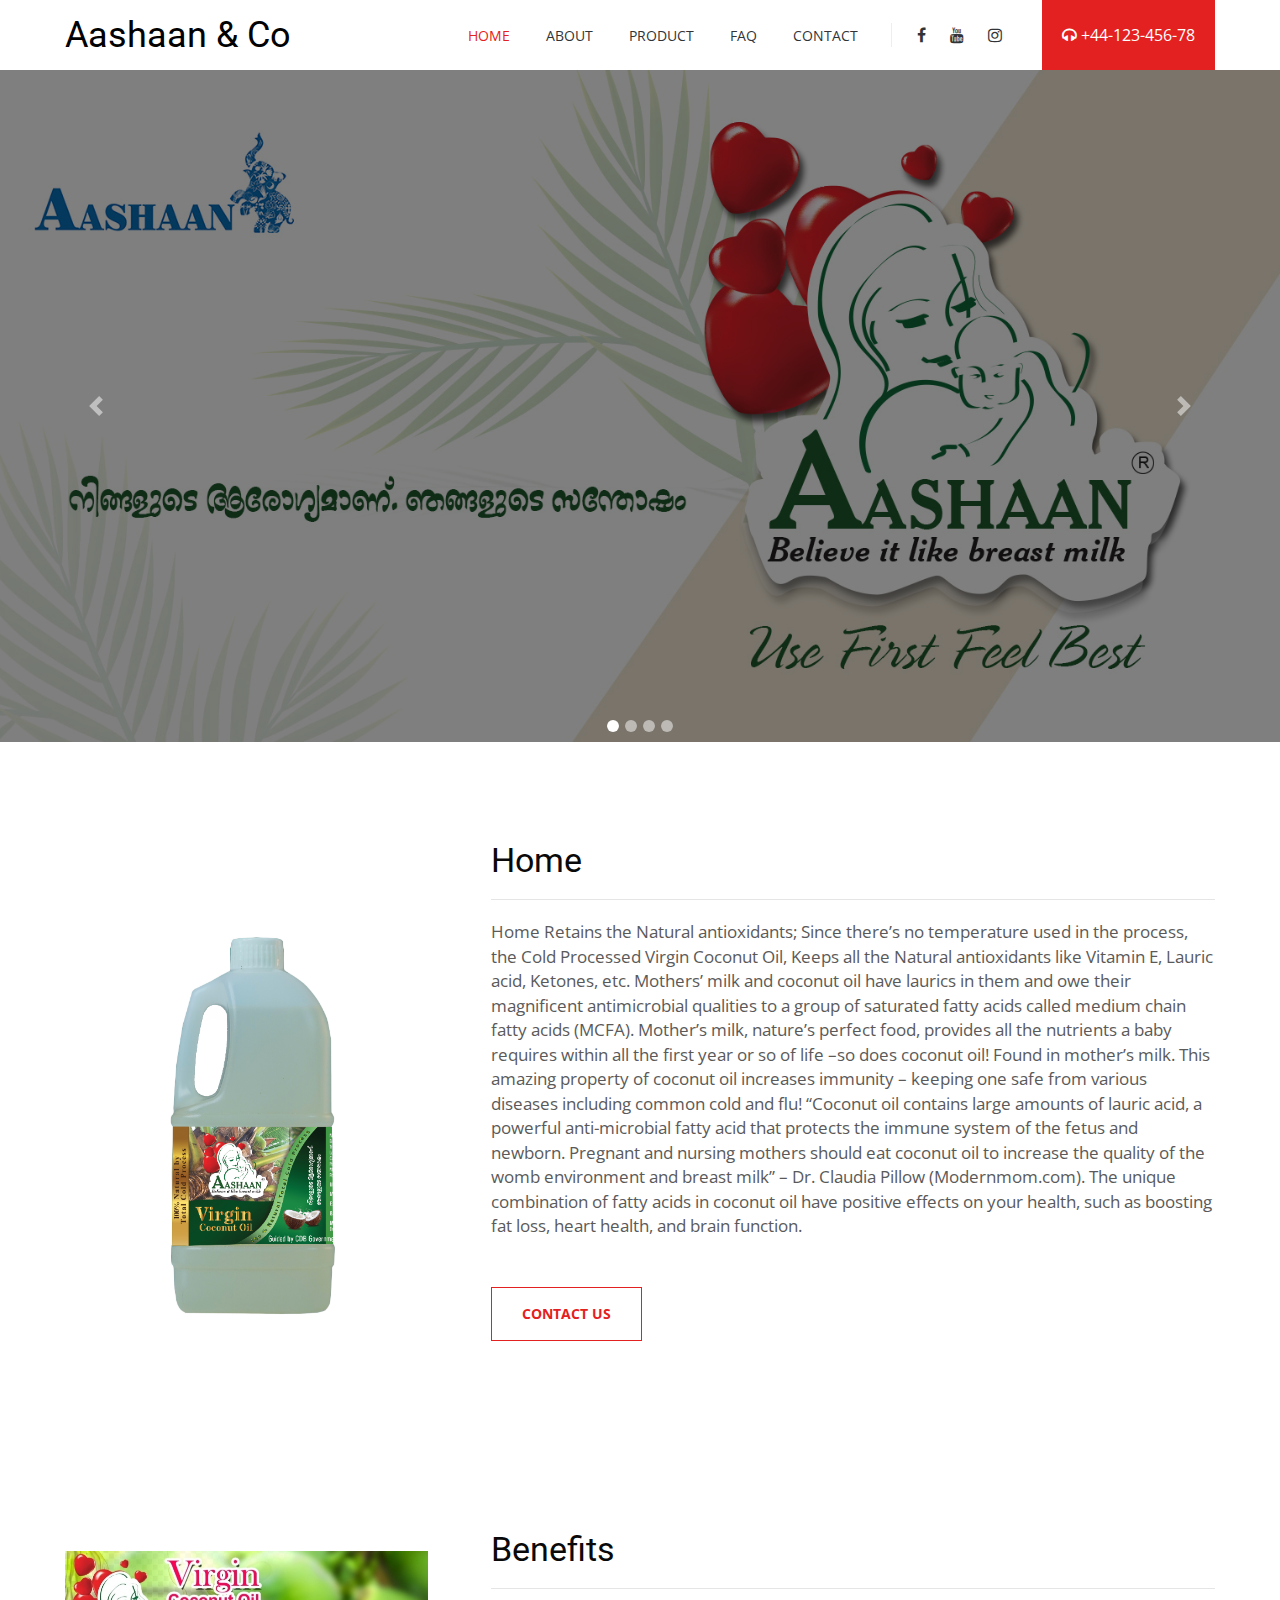
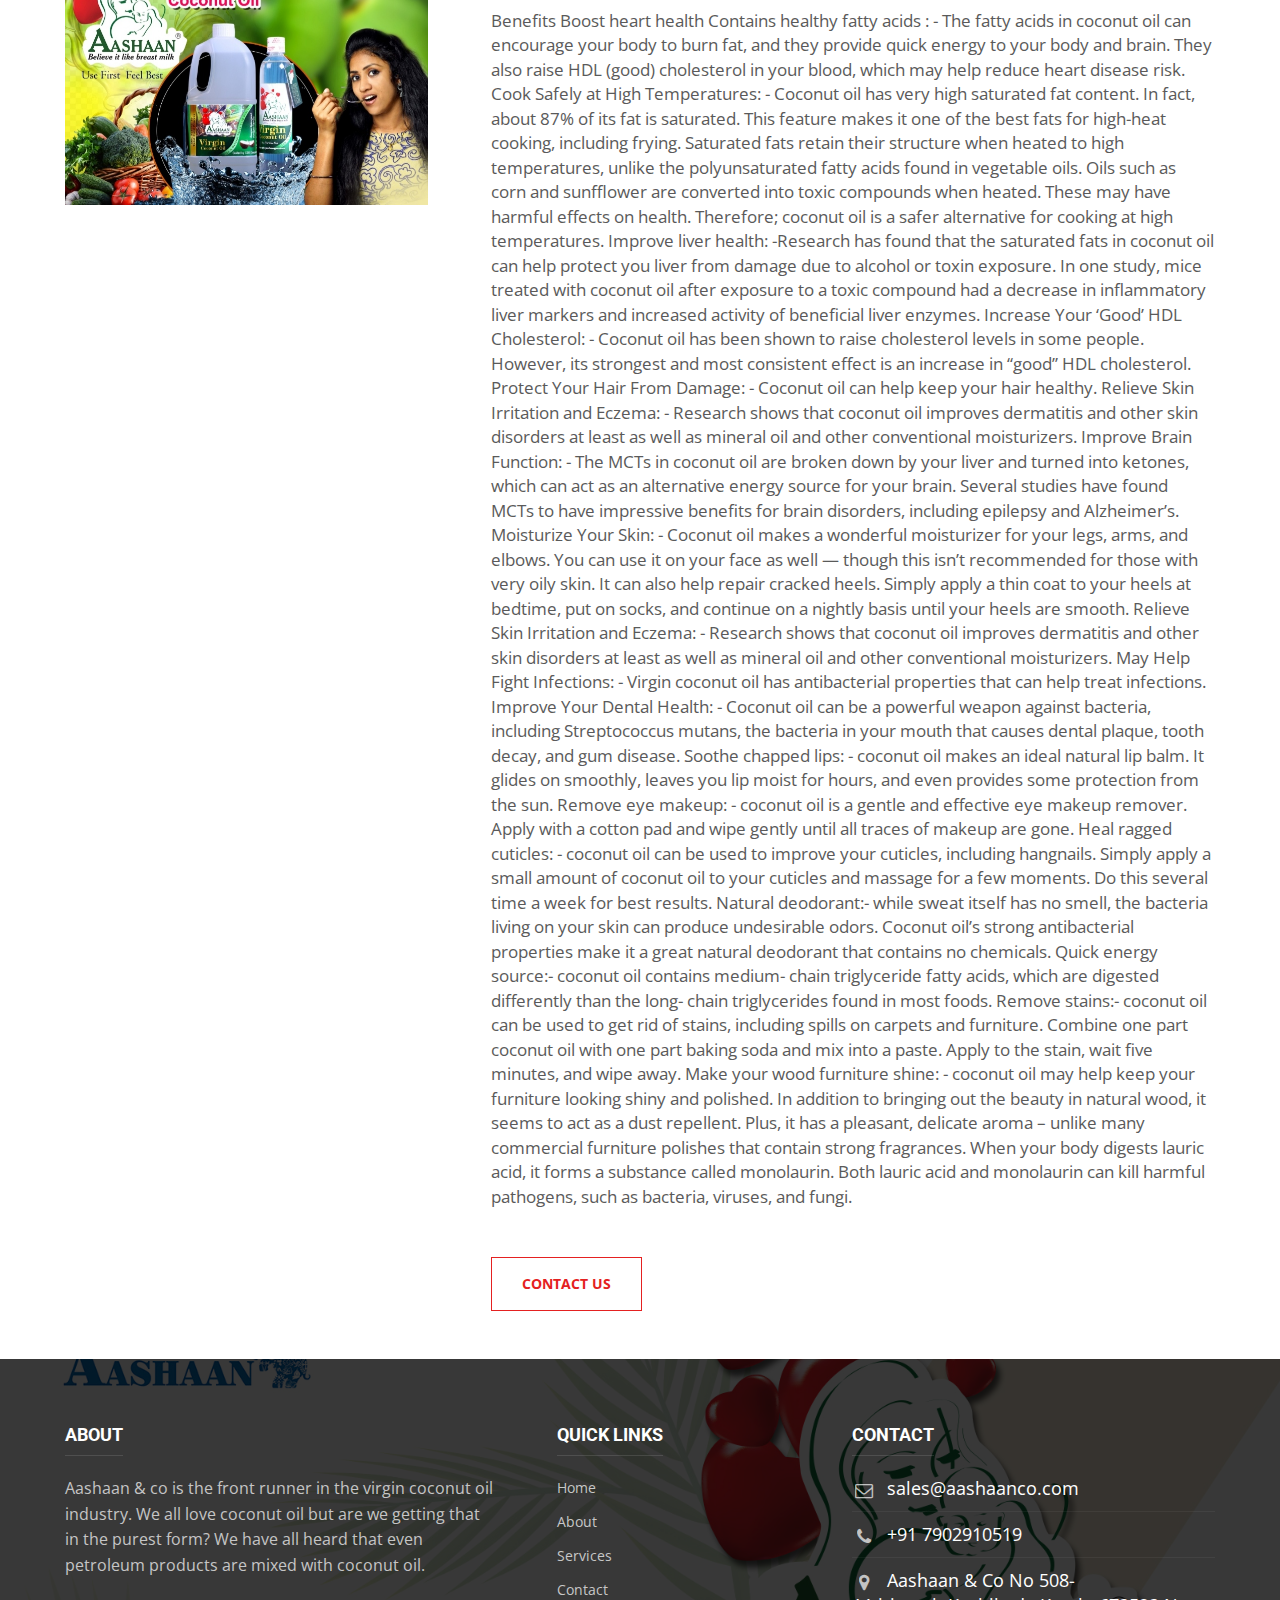
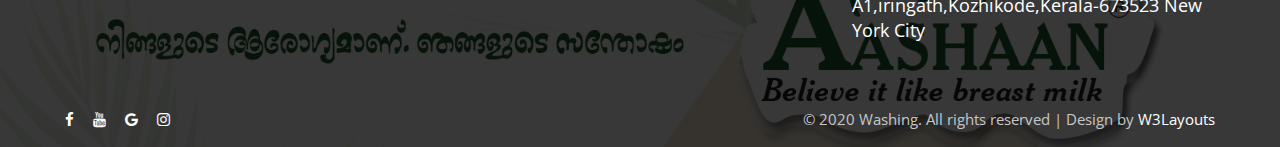
==== index.html @ 1a6403dc "all" ====
<!--
Author: W3layouts
Author URL: http://w3layouts.com
-->
<!doctype html>
<html lang="en">

<head>
  <!-- Required meta tags -->
  <meta charset="utf-8">
  <meta name="viewport" content="width=device-width, initial-scale=1, shrink-to-fit=no">

  <title>Aashaan & Co</title>

  <!-- web fonts -->
  <link href="//fonts.googleapis.com/css?family=Roboto:400,700,900&display=swap" rel="stylesheet">
  <link href="//fonts.googleapis.com/css2?family=Open+Sans:wght@300;400;600;700;800&display=swap" rel="stylesheet">
  <!-- web fonts -->

  <!-- Template CSS -->
  <link rel="stylesheet" href="assets/css/style-starter.css">
</head>

<body>
  <!-- header -->
  <header class="w3l-header">
    <div class="hero-header-11">
      <div class="hero-header-11-content">
        <div class="container">
          <nav class="navbar navbar-expand-lg navbar-light py-0 px-0">
            <a class="navbar-brand" href="index.html">
              <!--<img src="assets/images/logo-icon.png" alt="" />-->Aashaan & Co<span class="logo-view"></span>
            </a>
            <!-- if logo is image enable this   
				<a class="navbar-brand" href="#index.html">
						<img src="image-path" alt="Your logo" title="Your logo" style="height:35px;" />
				</a> -->
            <button class="navbar-toggler collapsed" type="button" data-toggle="collapse"
              data-target="#navbarSupportedContent" aria-controls="navbarSupportedContent" aria-expanded="false"
              aria-label="Toggle navigation">
              <span class="navbar-toggler-icon fa icon-expand fa-bars"></span>
              <span class="navbar-toggler-icon fa icon-close fa-times"></span>
            </button>

            <div class="collapse navbar-collapse" id="navbarSupportedContent">
              <ul class="navbar-nav ml-auto">
                <li class="nav-item active">
                  <a class="nav-link" href="index.html">Home <span class="sr-only">(current)</span></a>
                </li>
                <li class="nav-item @@about-active">
                  <a class="nav-link" href="about.html">About</a>
                </li>
                
                <li class="nav-item @@contact-active">
                  <a class="nav-link" href="product.html">Product</a>
                </li>
                <li class="nav-item @@contact-active">
                  <a class="nav-link" href="Faq.html">Faq</a>
                </li>
                <li class="nav-item @@contact-active">
                  <a class="nav-link" href="contact.html">Contact</a>
                </li>
              </ul>
              <ul class="social-icons">
                <li><a href="https://www.facebook.com/aashaan.snehamrit.3"><span class="fa fa-facebook" aria-hidden="true"></span></a></li>
                <li><a href="https://youtube.com/channel/UCEaNJYxls0wzPfl2IFYUE4A"><span class="fa fa-youtube" aria-hidden="true"></span></a></li>
                <li><a href="https://instagram.com/_aashaan_aashaan_?igshid=99fu22qttdd0c"><span class="fa fa-instagram" aria-hidden="true"></span></a></li>
              </ul>
              <div class="phone">
                <a href="tel:+44-123-456-78"><span class="fa fa-headphones" aria-hidden="true"></span>
                  +44-123-456-78</a>
              </div>
            </div>
          </nav>
        </div>
      </div>
    </div>
  </header>
  <!-- //header -->
  <section class="w3l-banner-slider">
    <div id="carouselExampleCaptions" class="carousel slide carousel-fade" data-ride="carousel">
      <ol class="carousel-indicators">
        <li data-target="#carouselExampleCaptions" data-slide-to="0" class="active"></li>
        <li data-target="#carouselExampleCaptions" data-slide-to="1"></li>
        <li data-target="#carouselExampleCaptions" data-slide-to="2"></li>
        <li data-target="#carouselExampleCaptions" data-slide-to="3"></li>
      </ol>
      <div class="carousel-inner">
        <div class="carousel-item active" style="background-image: url('assets/images/image/1.jpg')">
          <!-- <img src="assets/images/banner.jpg" class="d-block w-100" alt="..."> -->
          <!--<div class="carousel-caption container">
         <!--<h6 class="tag-cover-9"> Washing</h6>
          <h3 class="title-cover-9">We are the Best laundry services</h3>
          <p class="para-cover-9">Once aute irure dolor in reprehenderit in voluptate velit
            esse cillum dolore eu fugiat nulla pariatur consectetur adipiscing elit eu fugiat nulla laudantium sunt in
            culpa qui.</p>
          <a href="about.html" class="btn btn-primary theme-button mt-5">Read More</a>--
        </div>-->
        </div>
        <div class="carousel-item" style="background-image: url('assets/images/image/2.jpg')">
          <!-- <img src="assets/images/banner-3.jpg" class="d-block w-100" alt="..."> -->
          <!--<div class="carousel-caption container">
         <!--<h6 class="tag-cover-9"> Washing</h6>
          <h3 class="title-cover-9">We are the Best laundry services</h3>
          <p class="para-cover-9">Once aute irure dolor in reprehenderit in voluptate velit
            esse cillum dolore eu fugiat nulla pariatur consectetur adipiscing elit eu fugiat nulla laudantium sunt in
            culpa qui.</p>
          <a href="about.html" class="btn btn-primary theme-button mt-5">Read More</a>--
        </div>-->
        </div>
        <div class="carousel-item" style="background-image: url('assets/images/image/IMG_20210401_114617.jpg')">
          <!-- <img src="assets/images/banner-3.jpg" class="d-block w-100" alt="..."> -->
          <!--<div class="carousel-caption container">
         <!--<h6 class="tag-cover-9"> Washing</h6>
          <h3 class="title-cover-9">We are the Best laundry services</h3>
          <p class="para-cover-9">Once aute irure dolor in reprehenderit in voluptate velit
            esse cillum dolore eu fugiat nulla pariatur consectetur adipiscing elit eu fugiat nulla laudantium sunt in
            culpa qui.</p>
          <a href="about.html" class="btn btn-primary theme-button mt-5">Read More</a>--
        </div>-->
        </div>
        <div class="carousel-item" style="background-image: url('assets/images/image/3.jpg')">
          <!-- <img src="assets/images/banner-2.jpg" class="d-block w-100" alt="..."> -->
          <!--<div class="carousel-caption container">
         <!--<h6 class="tag-cover-9"> Washing</h6>
          <h3 class="title-cover-9">We are the Best laundry services</h3>
          <p class="para-cover-9">Once aute irure dolor in reprehenderit in voluptate velit
            esse cillum dolore eu fugiat nulla pariatur consectetur adipiscing elit eu fugiat nulla laudantium sunt in
            culpa qui.</p>
          <a href="about.html" class="btn btn-primary theme-button mt-5">Read More</a>--
        </div>-->
        </div>
        <div class="carousel-item"
          style="background-image: url('assets/images/image/4.jpg'); background-position: top;">
          <!-- <img src="assets/images/banner-1.jpg" class="d-block w-100" alt="..."> -->
          <!--<div class="carousel-caption container">
         <!--<h6 class="tag-cover-9"> Washing</h6>
          <h3 class="title-cover-9">We are the Best laundry services</h3>
          <p class="para-cover-9">Once aute irure dolor in reprehenderit in voluptate velit
            esse cillum dolore eu fugiat nulla pariatur consectetur adipiscing elit eu fugiat nulla laudantium sunt in
            culpa qui.</p>
          <a href="about.html" class="btn btn-primary theme-button mt-5">Read More</a>--
        </div>-->
        </div>
      </div>
      <a class="carousel-control-prev" href="#carouselExampleCaptions" role="button" data-slide="prev">
        <span class="carousel-control-prev-icon" aria-hidden="true"></span>
        <span class="sr-only">Previous</span>
      </a>
      <a class="carousel-control-next" href="#carouselExampleCaptions" role="button" data-slide="next">
        <span class="carousel-control-next-icon" aria-hidden="true"></span>
        <span class="sr-only">Next</span>
      </a>
    </div>
  </section>
  <!-- index1 -->
  <div class="w3l-index1 py-5" id="about">
    <div class="content-main pt-lg-5 pt-md-3 pb-0">
      <div class="container">
        <div class="row">
          <div class="col-lg-4 content-photo">
            <a href="#"><img src="assets/images/image/5.jpg" class="img-fluid" alt="content-photo"></a>
          </div>
          <div class="col-lg-8 content-left mt-lg-0 mt-5 pl-lg-5">
            <h3>Home</h3>
            <hr>
            <p class="mb-0">Home
              Retains the Natural antioxidants; Since there’s no temperature used in the process, the Cold Processed
              Virgin Coconut Oil, Keeps all the Natural antioxidants like Vitamin E, Lauric acid, Ketones, etc. Mothers’
              milk and coconut oil have laurics in them and owe their magnificent antimicrobial qualities to a group of
              saturated fatty acids called medium chain fatty acids (MCFA). Mother’s milk, nature’s perfect food,
              provides all the nutrients a baby requires within all the first year or so of life –so does coconut oil!
              Found in mother’s milk. This amazing property of coconut oil increases immunity – keeping one safe from
              various diseases including common cold and flu! “Coconut oil contains large amounts of lauric acid, a
              powerful anti-microbial fatty acid that protects the immune system of the fetus and newborn. Pregnant and
              nursing mothers should eat coconut oil to increase the quality of the womb environment and breast milk” –
              Dr. Claudia Pillow (Modernmom.com). The unique combination of fatty acids in coconut oil have positive
              effects on your health, such as boosting fat loss, heart health, and brain function.</p>
            <a href="tel:7902910519" class="theme-button btn-outline-primary btn mt-lg-5 mt-4">Contact us</a>
          </div>
        </div>
      </div>
    </div>
  </div>
  <!--SECOND-->
  <div class="w3l-index1 py-5" id="about">
    <div class="content-main pt-lg-5 pt-md-3 pb-0">
      <div class="container">
        <div class="row">
          <div class="col-lg-4 content-photo"><br>
            <a href="#"><img src="assets/images/image/IMG_20210401_114608.jpg" class="img-fluid"
                alt="content-photo"></a>
          </div>
          <div class="col-lg-8 content-left mt-lg-0 mt-5 pl-lg-5">
            <h3>Benefits
            </h3>
            <hr>
            <p class="mb-0">Benefits Boost heart health Contains healthy fatty acids : - The fatty acids in coconut oil
              can encourage your body to burn fat, and they provide quick energy to your body and brain. They also raise
              HDL (good) cholesterol in your blood, which may help reduce heart disease risk. Cook Safely at High
              Temperatures: - Coconut oil has very high saturated fat content. In fact, about 87% of its fat is
              saturated. This feature makes it one of the best fats for high-heat cooking, including frying. Saturated
              fats retain their structure when heated to high temperatures, unlike the polyunsaturated fatty acids found
              in vegetable oils. Oils such as corn and sunfflower are converted into toxic compounds when heated. These
              may have harmful effects on health. Therefore; coconut oil is a safer alternative for cooking at high
              temperatures. Improve liver health: -Research has found that the saturated fats in coconut oil can help
              protect you liver from damage due to alcohol or toxin exposure. In one study, mice treated with coconut
              oil after exposure to a toxic compound had a decrease in inflammatory liver markers and increased activity
              of beneficial liver enzymes. Increase Your ‘Good’ HDL Cholesterol: - Coconut oil has been shown to raise
              cholesterol levels in some people. However, its strongest and most consistent effect is an increase in
              “good” HDL cholesterol. Protect Your Hair From Damage: - Coconut oil can help keep your hair healthy.
              Relieve Skin Irritation and Eczema: - Research shows that coconut oil improves dermatitis and other skin
              disorders at least as well as mineral oil and other conventional moisturizers. Improve Brain Function: -
              The MCTs in coconut oil are broken down by your liver and turned into ketones, which can act as an
              alternative energy source for your brain. Several studies have found MCTs to have impressive benefits for
              brain disorders, including epilepsy and Alzheimer’s. Moisturize Your Skin: - Coconut oil makes a wonderful
              moisturizer for your legs, arms, and elbows. You can use it on your face as well — though this isn’t
              recommended for those with very oily skin. It can also help repair cracked heels. Simply apply a thin coat
              to your heels at bedtime, put on socks, and continue on a nightly basis until your heels are smooth.
              Relieve Skin Irritation and Eczema: - Research shows that coconut oil improves dermatitis and other skin
              disorders at least as well as mineral oil and other conventional moisturizers. May Help Fight Infections:
              - Virgin coconut oil has antibacterial properties that can help treat infections. Improve Your Dental
              Health: - Coconut oil can be a powerful weapon against bacteria, including Streptococcus mutans, the
              bacteria in your mouth that causes dental plaque, tooth decay, and gum disease. Soothe chapped lips: -
              coconut oil makes an ideal natural lip balm. It glides on smoothly, leaves you lip moist for hours, and
              even provides some protection from the sun. Remove eye makeup: - coconut oil is a gentle and effective eye
              makeup remover. Apply with a cotton pad and wipe gently until all traces of makeup are gone. Heal ragged
              cuticles: - coconut oil can be used to improve your cuticles, including hangnails. Simply apply a small
              amount of coconut oil to your cuticles and massage for a few moments. Do this several time a week for best
              results. Natural deodorant:- while sweat itself has no smell, the bacteria living on your skin can produce
              undesirable odors. Coconut oil’s strong antibacterial properties make it a great natural deodorant that
              contains no chemicals. Quick energy source:- coconut oil contains medium- chain triglyceride fatty acids,
              which are digested differently than the long- chain triglycerides found in most foods. Remove stains:-
              coconut oil can be used to get rid of stains, including spills on carpets and furniture. Combine one part
              coconut oil with one part baking soda and mix into a paste. Apply to the stain, wait five minutes, and
              wipe away. Make your wood furniture shine: - coconut oil may help keep your furniture looking shiny and
              polished. In addition to bringing out the beauty in natural wood, it seems to act as a dust repellent.
              Plus, it has a pleasant, delicate aroma – unlike many commercial furniture polishes that contain strong
              fragrances. When your body digests lauric acid, it forms a substance called monolaurin. Both lauric acid
              and monolaurin can kill harmful pathogens, such as bacteria, viruses, and fungi.</p>
            <a href="tel:7902910519" class="theme-button btn-outline-primary btn mt-lg-5 mt-4">Contact us</a>
          </div>
        </div>
      </div>
    </div>
  </div>
  <!-- //index1 --
  <section class="w3l-index2">
    <div class="features-main pb-5 pt-0">
      <div class="container pb-lg-3">
        <div class="row features">
          <div class="col-lg-3 col-sm-6 feature-grid">
            <a href="#url">
              <div class="feature-body">
                <div class="feature-img">
                  <span class="fa fa-shirtsinbulk" aria-hidden="true"></span>
                </div>
                <div class="feature-info mt-4">
                  <h3 class="feature-titel mb-3">Wash & Fold Laundry Service</h3>
                  <p class="feature-text">Lorem ipsum dolor sit amet consectetur adipisicing elit. Debitis nam, minima
                    iste molestiae.
                  </p>
                </div>
              </div>
            </a>
          </div>
          <div class="col-lg-3 col-sm-6 feature-grid">
            <a href="#url">
              <div class="feature-body active">
                <div class="feature-img">
                  <span class="fa fa fa-envira" aria-hidden="true"></span>
                </div>
                <div class="feature-info mt-4">
                  <h3 class="feature-titel mb-3">Commercial Laundry Service</h3>
                  <p class="feature-text">Lorem ipsum dolor sit amet consectetur adipisicing elit. Debitis nam, minima
                    iste molestiae.
                  </p>

                </div>
              </div>
            </a>
          </div>
          <div class="col-lg-3 col-sm-6 feature-grid">
            <a href="#url">
              <div class="feature-body">
                <div class="feature-img">
                  <span class="fa fa-codepen" aria-hidden="true"></span>
                </div>
                <div class="feature-info mt-4">
                  <h3 class="feature-titel mb-3">Eco-Friendly Dry Cleaning</h3>
                  <p class="feature-text">Lorem ipsum dolor sit amet consectetur adipisicing elit. Debitis nam, minima
                    iste molestiae.
                  </p>
                  <div class="hover">
                  </div>
                </div>
              </div>
            </a>
          </div>
          <div class="col-lg-3 col-sm-6 feature-grid">
            <a href="#url">
              <div class="feature-body">
                <div class="feature-img">
                  <span class="fa fa-modx" aria-hidden="true"></span>
                </div>
                <div class="feature-info mt-4">
                  <h3 class="feature-titel mb-3">Self Service and Laundromat</h3>
                  <p class="feature-text">Lorem ipsum dolor sit amet consectetur adipisicing elit. Debitis nam, minima
                    iste molestiae.
                  </p>
                </div>
              </div>
            </a>
          </div>
        </div>
      </div>
    </div>
  </section>
  <section class="w3l-index3" id="process">
    <div class="grid top-bottom py-5">
      <div class="container py-lg-3">
        <div class="header-section white text-center">
          <h3>How it works</h3>
        </div>
        <div class="middle-section row mt-5 pt-3 text-center">
          <div class="three-grids-columns col-lg-3 col-6 ">
            <div class="icon"> <span class="">1</span></div>
            <h4>Bag up all your dirty clothes</h4>

          </div>
          <div class="three-grids-columns col-lg-3 col-6">
            <div class="icon"> <span class="">2</span></div>
            <h4>We pick up your clothes</h4>

          </div>
          <div class="three-grids-columns col-lg-3 col-6 mt-lg-0 mt-5">
            <div class="icon"> <span class="">3</span></div>
            <h4>We clean your clothes</h4>

          </div>
          <div class="three-grids-columns col-lg-3 col-6 mt-lg-0 mt-5">
            <div class="icon"> <span class="">4</span></div>
            <h4>We deliver clean, folded clothes</h4>

          </div>
        </div>
      </div>
    </div>
  </section>
  <section class="w3l-index4">
    <div class="content-4-main py-5">
      <div class="container py-lg-3">
        <div class="header-section mb-lg-5 mb-4">
          <h3>Why Choose Us</h3>
        </div>
        <div class="content-info-in row">
          <div class="video col-lg-6 pr-lg-3">
            <iframe src="https://www.youtube.com/embed/OjOpAsWf9wA" allowfullscreen></iframe>
          </div>
          <div class="content-right col-lg-6 pl-lg-4">
            <div class="row content4-right-grids mb-lg-5 mb-4">
              <div class="col-md-2 content4-right-icon">
                <div class="content4-icon text-md-right">
                  <span class="fa fa-heart-o"></span>
                </div>
              </div>
              <div class="col-md-10 content4-right-info">
                <h6><a href="#url">100% Happiness Guaranteed</a></h6>
                <p>Lorem ipsum dolor sit amet,Ea consequuntur illum facere aperiam sequi optio
                  consectetur
                  adipisicing elit.</p>
              </div>

            </div>
            <div class="row content4-right-grids mb-lg-5 mb-4">
              <div class="col-md-2 content4-right-icon">
                <div class="content4-icon text-md-right">
                  <span class="fa fa-clock-o"></span>
                </div>
              </div>
              <div class="col-md-10 content4-right-info">
                <h6><a href="#url">Fast & High Quality</a></h6>
                <p>Lorem ipsum dolor sit amet,Ea consequuntur illum facere aperiam sequi optio
                  consectetur
                  adipisicing elit.</p>
              </div>

            </div>
            <div class="row content4-right-grids">
              <div class="col-md-2 content4-right-icon">
                <div class="content4-icon text-md-right">
                  <span class="fa fa-bath"></span>
                </div>
              </div>
              <div class="col-md-10 content4-right-info">
                <h6><a href="#url">Cleaner & Greener</a></h6>
                <p>Lorem ipsum dolor sit amet,Ea consequuntur illum facere aperiam sequi optio
                  consectetur
                  adipisicing elit.</p>
              </div>

            </div>
          </div>

        </div>

      </div>
    </div>
  </section>
  <!-- services with slider --
  <section class="w3l-index5 py-5">
    <div class="container py-lg-4">
      <div class="header-section text-center">
        <h3>We Clean Everything</h3>
      </div>
      <div class="inner-sec-w3layouts mt-md-5 mt-4">
        <div class="owl-three owl-carousel owl-theme">
          <div class="item">
            <div class="content-left-sec">
              <a class="blog-link d-block zoom-image" href="#url"><img src="assets/images/service1.jpg"
                  class="img-fluid scale-image" alt=""></a>
              <div class="blog-info">
                <a href="#url">
                  <h4 class="mb-0">Cleaning service title</h4>
                </a>
                <p>Lorem ipsum, dolor sit amet consectetur adipisicing elit. Earum, cum. Donec luctus rhoncus dignissim.
                  Integer blandit mattis arcu, id viverra
                  orci viverra.</p>
              </div>
            </div>
          </div>
          <div class="item">
            <div class="content-left-sec">
              <a class="blog-link d-block zoom-image" href="#url"><img src="assets/images/service2.jpg"
                  class="img-fluid scale-image" alt=""></a>
              <div class="blog-info">
                <a href="#url">
                  <h4 class="mb-0">Cleaning service title</h4>
                </a>
                <p>Lorem ipsum, dolor sit amet consectetur adipisicing elit. Earum, cum. Donec luctus rhoncus dignissim.
                  Integer blandit mattis arcu, id viverra
                  orci viverra.</p>
              </div>
            </div>
          </div>
          <div class="item">
            <div class="content-left-sec">
              <a class="blog-link d-block zoom-image" href="#url"><img src="assets/images/service3.jpg"
                  class="img-fluid scale-image" alt=""></a>
              <div class="blog-info">
                <a href="#url">
                  <h4 class="mb-0">Cleaning service title</h4>
                </a>
                <p>Lorem ipsum, dolor sit amet consectetur adipisicing elit. Earum, cum. Donec luctus rhoncus dignissim.
                  Integer blandit mattis arcu, id viverra
                  orci viverra.</p>
              </div>
            </div>
          </div>
          <div class="item">
            <div class="content-left-sec">
              <a class="blog-link d-block zoom-image" href="#url"><img src="assets/images/service4.jpg"
                  class="img-fluid scale-image" alt=""></a>
              <div class="blog-info">
                <a href="#url">
                  <h4 class="mb-0">Cleaning service title</h4>
                </a>
                <p>Lorem ipsum, dolor sit amet consectetur adipisicing elit. Earum, cum. Donec luctus rhoncus dignissim.
                  Integer blandit mattis arcu, id viverra
                  orci viverra.</p>
              </div>
            </div>
          </div>
          <div class="item">
            <div class="content-left-sec">
              <a class="blog-link d-block zoom-image" href="#url"><img src="assets/images/service5.jpg"
                  class="img-fluid scale-image" alt=""></a>
              <div class="blog-info">
                <a href="#url">
                  <h4 class="mb-0">Cleaning service title</h4>
                </a>
                <p>Lorem ipsum, dolor sit amet consectetur adipisicing elit. Earum, cum. Donec luctus rhoncus dignissim.
                  Integer blandit mattis arcu, id viverra
                  orci viverra.</p>
              </div>
            </div>
          </div>
          <div class="item">
            <div class="content-left-sec">
              <a class="blog-link d-block zoom-image" href="#url"><img src="assets/images/service6.jpg"
                  class="img-fluid scale-image" alt=""></a>
              <div class="blog-info">
                <a href="#url">
                  <h4 class="mb-0">Cleaning service title</h4>
                </a>
                <p>Lorem ipsum, dolor sit amet consectetur adipisicing elit. Earum, cum. Donec luctus rhoncus dignissim.
                  Integer blandit mattis arcu, id viverra
                  orci viverra.</p>
              </div>
            </div>
          </div>
          <div class="item">
            <div class="content-left-sec">
              <a class="blog-link d-block zoom-image" href="#url"><img src="assets/images/service7.jpg"
                  class="img-fluid scale-image" alt=""></a>
              <div class="blog-info">
                <a href="#url">
                  <h4 class="mb-0">Cleaning service title</h4>
                </a>
                <p>Lorem ipsum, dolor sit amet consectetur adipisicing elit. Earum, cum. Donec luctus rhoncus dignissim.
                  Integer blandit mattis arcu, id viverra
                  orci viverra.</p>
              </div>
            </div>
          </div>

        </div>
      </div>
    </div>
  </section>
  <!-- //services with slider --
  <!-- pricing version 2 --
  <section class="w3l-pricing" id="pricing">
    <div class="pricing py-5">
      <div class="container py-lg-3">
        <div class="header-section mb-4 text-center">
          <h3>
            Laundry Service Package</h3>
        </div>
        <div class="row">
          <!-- Table #1  --
          <div class="col-lg-4 col-sm-6 mt-4">
            <div class="card card__hover">
              <div class="card-header">
                <h3 class="display-4"><span class="currency">$</span>19<span class="period">/month</span></h3>
              </div>
              <div class="card-block">
                <h4 class="card-title">
                  Basic Plan
                </h4>
                <ul class="list-group">
                  <li class="list-group-item">4 t-shirts</li>
                  <li class="list-group-item">1 pairs of jeans</li>
                  <li class="list-group-item">3 button-down shirts</li>
                  <li class="list-group-item">1 pair of shorts</li>
                  <li class="list-group-item">7 pairs of underwear</li>
                  <li class="list-group-item">6 pairs of socks</li>
                  <li class="list-group-item">1 towel</li>
                  <li class="list-group-item">1 set of sheets</li>
                  <li class="list-group-item">1 set of sheets (every other week)</li>
                </ul>
                <a href="#url" class="btn theme-button btn-outline-primary mt-4">Choose Plan</a>
              </div>
            </div>
          </div>

          <!-- Table #2  --
          <div class="col-lg-4 col-sm-6 mt-4">
            <div class="card card__hover active">
              <div class="card-header">
                <h3 class="display-4"><span class="currency">$</span>29<span class="period">/month</span></h3>
              </div>
              <div class="card-block">
                <h4 class="card-title">
                  Regular Plan
                </h4>
                <ul class="list-group">
                  <li class="list-group-item">4 t-shirts</li>
                  <li class="list-group-item">1 pairs of jeans</li>
                  <li class="list-group-item">3 button-down shirts</li>
                  <li class="list-group-item">1 pair of shorts</li>
                  <li class="list-group-item">7 pairs of underwear</li>
                  <li class="list-group-item">6 pairs of socks</li>
                  <li class="list-group-item">1 towel</li>
                  <li class="list-group-item">1 set of sheets</li>
                  <li class="list-group-item">1 set of sheets</li>
                </ul>
                <a href="#url" class="btn theme-button btn-primary mt-4">Choose Plan</a>
              </div>
            </div>
          </div>

          <!-- Table #3  --
          <div class="col-lg-4 offset-md-0 offset-sm-3 col-sm-6 mt-4">
            <div class="card card__hover">
              <div class="card-header">
                <h3 class="display-4"><span class="currency">$</span>39<span class="period">/month</span></h3>
              </div>
              <div class="card-block">
                <h4 class="card-title">
                  Premium Plan
                </h4>
                <ul class="list-group">
                  <li class="list-group-item">4 t-shirts</li>
                  <li class="list-group-item">1 pairs of jeans</li>
                  <li class="list-group-item">3 button-down shirts</li>
                  <li class="list-group-item">1 pair of shorts</li>
                  <li class="list-group-item">7 pairs of underwear</li>
                  <li class="list-group-item">6 pairs of socks</li>
                  <li class="list-group-item">1 towel</li>
                  <li class="list-group-item">1 set of sheets</li>
                  <li class="list-group-item">1 set of sheets (every other week)</li>
                </ul>
                <a href="#url" class="btn theme-button btn-outline-primary mt-4">Choose Plan</a>
              </div>
            </div>
          </div>
        </div>
      </div>
    </div>
  </section>
  <!-- //pricing version 2 --
  <section class="w3l-testimonials" id="testimonials">
    <div class="testimonials py-5">
      <div class="container py-lg-3">
        <div class="header-section white text-center">
          <h3>Customer Words</h3>
        </div>
        <div class="row mt-4">
          <div class="col-md-10 mx-auto">
            <div class="owl-two owl-carousel owl-theme">
              <div class="item">
                <div class="slider-info mt-lg-4 mt-3">
                  <div class="img-circle">
                    <img src="assets/images/team3.jpg" class="img-fluid testimonial-img" alt="client image">
                  </div>
                  <div class="message">
                    <span class="fa fa-quote-left" aria-hidden="true"></span>
                    <p>Lorem ipsum dolor sit amet consectetur adipisicing elit. Assumenda corporis deleniti praesentium
                      doloremque. Repellendus soluta quos nemo quisquam consectetur temporibus quam obcaecati sapiente
                      quaerat et.</p>
                    <div class="name mt-4">
                      <h4>Isabella Mia</h4>
                      <p>Company name</p>
                    </div>
                  </div>
                </div>
              </div>
              <div class="item">
                <div class="slider-info mt-lg-4 mt-3">
                  <div class="img-circle">
                    <img src="assets/images/team4.jpg" class="img-fluid testimonial-img" alt="client image">
                  </div>
                  <div class="message">
                    <span class="fa fa-quote-left" aria-hidden="true"></span>
                    <p>Lorem ipsum dolor sit amet consectetur adipisicing elit. Assumenda corporis deleniti praesentium
                      doloremque. Repellendus soluta quos nemo quisquam consectetur temporibus quam obcaecati sapiente
                      quaerat et.</p>
                    <div class="name mt-4">
                      <h4>Benjamin Lucas</h4>
                      <p>Company name</p>
                    </div>
                  </div>
                </div>
              </div>
              <div class="item">
                <div class="slider-info mt-lg-4 mt-3">
                  <div class="img-circle">
                    <img src="assets/images/team5.jpg" class="img-fluid testimonial-img" alt="client image">
                  </div>
                  <div class="message">
                    <span class="fa fa-quote-left" aria-hidden="true"></span>
                    <p>Lorem ipsum dolor sit amet consectetur adipisicing elit. Assumenda corporis deleniti praesentium
                      doloremque. Repellendus soluta quos nemo quisquam consectetur temporibus quam obcaecati sapiente
                      quaerat et.</p>
                    <div class="name mt-4">
                      <h4>Oliver Bradley</h4>
                      <p>Company name</p>
                    </div>
                  </div>
                </div>
              </div>
              <div class="item">
                <div class="slider-info mt-lg-4 mt-3">
                  <div class="img-circle">
                    <img src="assets/images/team6.jpg" class="img-fluid testimonial-img" alt="client image">
                  </div>
                  <div class="message">
                    <span class="fa fa-quote-left" aria-hidden="true"></span>
                    <p>Lorem ipsum dolor sit amet consectetur adipisicing elit. Assumenda corporis deleniti praesentium
                      doloremque. Repellendus soluta quos nemo quisquam consectetur temporibus quam obcaecati sapiente
                      quaerat et.</p>
                    <div class="name mt-4">
                      <h4>William James</h4>
                      <p>Company name</p>
                    </div>
                  </div>
                </div>
              </div>
            </div>
          </div>
        </div>
      </div>
    </div>
  </section>
  <section class="w3l-subscribe" id="newsletter">
    <div class="main-w3 py-5">
      <div class="container py-lg-3">
        <div class="row text-center">
          <div class="header-section col-lg-12">
            <h3>Newsletter Signup</h3>
            <p>If you want to receive our all weekly updates about new offers and discount, signup below.</p>
          </div>
          <div class="main-midd-2 col-lg-6 col-md-8 mx-auto mt-md-5 mt-4">
            <form action="#" method="post" class="rightside-form">
              <input type="email" class="form-control" name="email" placeholder="Enter your email" required>
              <button class="btn btn-primary theme-button" type="submit">Subscribe</button>
            </form>
          </div>
        </div>
      </div>
    </div>
  </section>-->
  <footer class="w3l-footer">
    <div class="footer pt-5">
      <div class="container pt-lg-3">
        <div class="text-txt">
          <div class="right-side">
            <div class="row">
              <div class="col-lg-5 sub-one-left pr-md-5">
                <h6>About </h6>
                <p>Aashaan & co is the front runner in the virgin coconut oil industry. We all love coconut oil but are
                  we getting that in the purest form? We have all heard that even petroleum products are mixed with
                  coconut oil.</p>

              </div>
              <div class="col-lg-3 col-md-6 mt-lg-0 mt-5 sub-two-right">
                <h6>Quick links</h6>
                <ul>
                  <li><a href="index.html">Home</a></li>
                  <li><a href="about.html">About</a></li>
                  <li><a href="services.html">Services</a></li>
                  <li><a href="contact.html">Contact</a></li>
                </ul>

              </div>
              <div class="col-lg-4 col-md-6 mt-lg-0 mt-5 sub-one-left">
                <h6>Contact </h6>
                <div class="column2">
                  <div class="href1"><span class="fa fa-envelope-o" aria-hidden="true"></span><a
                      href="mailto:sales@aashaanco.com">sales@aashaanco.com</a>
                  </div>
                  <div class="href2"><span class="fa fa-phone" aria-hidden="true"></span><a
                      href="tel:+91 7902910519">+91 7902910519</a>
                  </div>
                  <div>
                    <p class="contact-para"><span class="fa fa-map-marker" aria-hidden="true"></span>Aashaan & Co No 508-A1,iringath,Kozhikode,Kerala-673523
                      New York City</p>
                  </div>
                </div>
              </div>
            </div>
          </div>
        </div>
      </div>

      <div class="below-section mt-5 py-3">
        <div class="container">
          <div class="copyright-footer">
            <div class="columns">
              <ul class="social text-lg-left text-center">
                <li><a href="https://www.facebook.com/aashaan.snehamrit.3"><span class="fa fa-facebook" aria-hidden="true"></span></a></li>
                
                <li><a href="https://youtube.com/channel/UCEaNJYxls0wzPfl2IFYUE4A"><span class="fa fa-youtube" aria-hidden="true"></span></a></li>
                <li><a href="www.aashaanco.com"><span class="fa fa-google" aria-hidden="true"></span></a></li>
                <li><a href="https://instagram.com/_aashaan_aashaan_?igshid=99fu22qttdd0c"><span class="fa fa-instagram" aria-hidden="true"></span></a></li>
              </ul>
            </div>
            <div class="columns text-lg-right text-center">
              <p>&copy; 2020 Washing. All rights reserved | Design by <a href="https://w3layouts.com/">W3Layouts</a></p>
            </div>
          </div>
        </div>
      </div>
    </div>
    <!-- move top -->
    <button onclick="topFunction()" id="movetop" title="Go to top">
      <span class="fa fa-arrow-up" aria-hidden="true"></span>
    </button>
    <script>
      // When the user scrolls down 20px from the top of the document, show the button
      window.onscroll = function () {
        scrollFunction()
      };

      function scrollFunction() {
        if (document.body.scrollTop > 20 || document.documentElement.scrollTop > 20) {
          document.getElementById("movetop").style.display = "block";
        } else {
          document.getElementById("movetop").style.display = "none";
        }
      }

      // When the user clicks on the button, scroll to the top of the document
      function topFunction() {
        document.body.scrollTop = 0;
        document.documentElement.scrollTop = 0;
      }
    </script>
    <!-- /move top -->
  </footer>

  <!-- jQuery JS -->
  <script src="assets/js/jquery-3.4.1.slim.min.js"></script>
  <!-- Template JavaScript -->
  <script src="assets/js/owl.carousel.js"></script>

  <!-- script for testimonials -->
  <script>
    $(document).ready(function () {
      $('.owl-two').owlCarousel({
        loop: true,
        margin: 0,
        nav: false,
        responsiveClass: true,
        autoplay: false,
        autoplayTimeout: 5000,
        autoplaySpeed: 1000,
        autoplayHoverPause: false,
        responsive: {
          0: {
            items: 1,
            nav: false
          },
          480: {
            items: 1,
            nav: false
          },
          667: {
            items: 1,
            nav: false
          },
          1000: {
            items: 1,
            nav: false
          }
        }
      })
    })
  </script>
  <!-- //testimonials owlcarousel -->

  <!-- for services carousel slider -->
  <script>
    $(document).ready(function () {
      $('.owl-three').owlCarousel({
        loop: true,
        stagePadding: 20,
        margin: 20,
        autoplay: true,
        autoplayTimeout: 5000,
        autoplaySpeed: 1000,
        autoplayHoverPause: false,
        nav: false,
        responsive: {
          0: {
            items: 1
          },
          600: {
            items: 2
          },
          1000: {
            items: 4
          }
        }
      })
    })
  </script>
  <!-- //for services carousel slider -->

  <!-- stats number counter-->
  <script src="assets/js/jquery.waypoints.min.js"></script>
  <script src="assets/js/jquery.countup.js"></script>
  <script>
    $('.counter').countUp();
  </script>
  <!-- //stats number counter -->

  <!-- disable body scroll which navbar is in active -->
  <script>
    $(function () {
      $('.navbar-toggler').click(function () {
        $('body').toggleClass('noscroll');
      })
    });
  </script>
  <!-- disable body scroll which navbar is in active -->

  <!-- Bootstrap JS -->
  <script src="assets/js/bootstrap.min.js"></script>

</body>

</html>
---- assets/css/style-starter.css ----
/* 
Author: W3layouts
Author URL: http://w3layouts.com
 */
 @charset "UTF-8";
/*!
 *  Font Awesome 4.7.0 by @davegandy - http://fontawesome.io - @fontawesome
 *  License - http://fontawesome.io/license (Font: SIL OFL 1.1, CSS: MIT License)
 */
/* FONT PATH
 * -------------------------- */
@font-face {
  font-family: 'FontAwesome';
  src: url("../fonts/fontawesome-webfont.eot?v=4.7.0");
  src: url("../fonts/fontawesome-webfont.eot?#iefix&v=4.7.0") format("embedded-opentype"), url("../fonts/fontawesome-webfont.woff2?v=4.7.0") format("woff2"), url("../fonts/fontawesome-webfont.woff?v=4.7.0") format("woff"), url("../fonts/fontawesome-webfont.ttf?v=4.7.0") format("truetype"), url("../fonts/fontawesome-webfont.svg?v=4.7.0#fontawesomeregular") format("svg");
  font-weight: normal;
  font-style: normal; }

.fa {
  display: inline-block;
  font: normal normal normal 14px/1 FontAwesome;
  font-size: inherit;
  text-rendering: auto;
  -webkit-font-smoothing: antialiased;
  -moz-osx-font-smoothing: grayscale; }

/* makes the font 33% larger relative to the icon container */
.fa-lg {
  font-size: 1.33333em;
  line-height: 0.75em;
  vertical-align: -15%; }

.fa-2x {
  font-size: 2em; }

.fa-3x {
  font-size: 3em; }

.fa-4x {
  font-size: 4em; }

.fa-5x {
  font-size: 5em; }

.fa-fw {
  width: 1.28571em;
  text-align: center; }

.fa-ul {
  padding-left: 0;
  margin-left: 2.14286em;
  list-style-type: none; }
  .fa-ul > li {
    position: relative; }

.fa-li {
  position: absolute;
  left: -2.14286em;
  width: 2.14286em;
  top: 0.14286em;
  text-align: center; }
  .fa-li.fa-lg {
    left: -1.85714em; }

.fa-border {
  padding: .2em .25em .15em;
  border: solid 0.08em #eee;
  border-radius: .1em; }

.fa-pull-left {
  float: left; }

.fa-pull-right {
  float: right; }

.fa.fa-pull-left {
  margin-right: .3em; }

.fa.fa-pull-right {
  margin-left: .3em; }

/* Deprecated as of 4.4.0 */
.pull-right {
  float: right; }

.pull-left {
  float: left; }

.fa.pull-left {
  margin-right: .3em; }

.fa.pull-right {
  margin-left: .3em; }

.fa-spin {
  -webkit-animation: fa-spin 2s infinite linear;
  animation: fa-spin 2s infinite linear; }

.fa-pulse {
  -webkit-animation: fa-spin 1s infinite steps(8);
  animation: fa-spin 1s infinite steps(8); }

@-webkit-keyframes fa-spin {
  0% {
    transform: rotate(0deg); }
  100% {
    transform: rotate(359deg); } }

@keyframes fa-spin {
  0% {
    transform: rotate(0deg); }
  100% {
    transform: rotate(359deg); } }

.fa-rotate-90 {
  -ms-filter: "progid:DXImageTransform.Microsoft.BasicImage(rotation=1)";
  transform: rotate(90deg); }

.fa-rotate-180 {
  -ms-filter: "progid:DXImageTransform.Microsoft.BasicImage(rotation=2)";
  transform: rotate(180deg); }

.fa-rotate-270 {
  -ms-filter: "progid:DXImageTransform.Microsoft.BasicImage(rotation=3)";
  transform: rotate(270deg); }

.fa-flip-horizontal {
  -ms-filter: "progid:DXImageTransform.Microsoft.BasicImage(rotation=0, mirror=1)";
  transform: scale(-1, 1); }

.fa-flip-vertical {
  -ms-filter: "progid:DXImageTransform.Microsoft.BasicImage(rotation=2, mirror=1)";
  transform: scale(1, -1); }

:root .fa-rotate-90,
:root .fa-rotate-180,
:root .fa-rotate-270,
:root .fa-flip-horizontal,
:root .fa-flip-vertical {
  -webkit-filter: none;
          filter: none; }

.fa-stack {
  position: relative;
  display: inline-block;
  width: 2em;
  height: 2em;
  line-height: 2em;
  vertical-align: middle; }

.fa-stack-1x, .fa-stack-2x {
  position: absolute;
  left: 0;
  width: 100%;
  text-align: center; }

.fa-stack-1x {
  line-height: inherit; }

.fa-stack-2x {
  font-size: 2em; }

.fa-inverse {
  color: #fff; }

/* Font Awesome uses the Unicode Private Use Area (PUA) to ensure screen
   readers do not read off random characters that represent icons */
.fa-glass:before {
  content: ""; }

.fa-music:before {
  content: ""; }

.fa-search:before {
  content: ""; }

.fa-envelope-o:before {
  content: ""; }

.fa-heart:before {
  content: ""; }

.fa-star:before {
  content: ""; }

.fa-star-o:before {
  content: ""; }

.fa-user:before {
  content: ""; }

.fa-film:before {
  content: ""; }

.fa-th-large:before {
  content: ""; }

.fa-th:before {
  content: ""; }

.fa-th-list:before {
  content: ""; }

.fa-check:before {
  content: ""; }

.fa-remove:before,
.fa-close:before,
.fa-times:before {
  content: ""; }

.fa-search-plus:before {
  content: ""; }

.fa-search-minus:before {
  content: ""; }

.fa-power-off:before {
  content: ""; }

.fa-signal:before {
  content: ""; }

.fa-gear:before,
.fa-cog:before {
  content: ""; }

.fa-trash-o:before {
  content: ""; }

.fa-home:before {
  content: ""; }

.fa-file-o:before {
  content: ""; }

.fa-clock-o:before {
  content: ""; }

.fa-road:before {
  content: ""; }

.fa-download:before {
  content: ""; }

.fa-arrow-circle-o-down:before {
  content: ""; }

.fa-arrow-circle-o-up:before {
  content: ""; }

.fa-inbox:before {
  content: ""; }

.fa-play-circle-o:before {
  content: ""; }

.fa-rotate-right:before,
.fa-repeat:before {
  content: ""; }

.fa-refresh:before {
  content: ""; }

.fa-list-alt:before {
  content: ""; }

.fa-lock:before {
  content: ""; }

.fa-flag:before {
  content: ""; }

.fa-headphones:before {
  content: ""; }

.fa-volume-off:before {
  content: ""; }

.fa-volume-down:before {
  content: ""; }

.fa-volume-up:before {
  content: ""; }

.fa-qrcode:before {
  content: ""; }

.fa-barcode:before {
  content: ""; }

.fa-tag:before {
  content: ""; }

.fa-tags:before {
  content: ""; }

.fa-book:before {
  content: ""; }

.fa-bookmark:before {
  content: ""; }

.fa-print:before {
  content: ""; }

.fa-camera:before {
  content: ""; }

.fa-font:before {
  content: ""; }

.fa-bold:before {
  content: ""; }

.fa-italic:before {
  content: ""; }

.fa-text-height:before {
  content: ""; }

.fa-text-width:before {
  content: ""; }

.fa-align-left:before {
  content: ""; }

.fa-align-center:before {
  content: ""; }

.fa-align-right:before {
  content: ""; }

.fa-align-justify:before {
  content: ""; }

.fa-list:before {
  content: ""; }

.fa-dedent:before,
.fa-outdent:before {
  content: ""; }

.fa-indent:before {
  content: ""; }

.fa-video-camera:before {
  content: ""; }

.fa-photo:before,
.fa-image:before,
.fa-picture-o:before {
  content: ""; }

.fa-pencil:before {
  content: ""; }

.fa-map-marker:before {
  content: ""; }

.fa-adjust:before {
  content: ""; }

.fa-tint:before {
  content: ""; }

.fa-edit:before,
.fa-pencil-square-o:before {
  content: ""; }

.fa-share-square-o:before {
  content: ""; }

.fa-check-square-o:before {
  content: ""; }

.fa-arrows:before {
  content: ""; }

.fa-step-backward:before {
  content: ""; }

.fa-fast-backward:before {
  content: ""; }

.fa-backward:before {
  content: ""; }

.fa-play:before {
  content: ""; }

.fa-pause:before {
  content: ""; }

.fa-stop:before {
  content: ""; }

.fa-forward:before {
  content: ""; }

.fa-fast-forward:before {
  content: ""; }

.fa-step-forward:before {
  content: ""; }

.fa-eject:before {
  content: ""; }

.fa-chevron-left:before {
  content: ""; }

.fa-chevron-right:before {
  content: ""; }

.fa-plus-circle:before {
  content: ""; }

.fa-minus-circle:before {
  content: ""; }

.fa-times-circle:before {
  content: ""; }

.fa-check-circle:before {
  content: ""; }

.fa-question-circle:before {
  content: ""; }

.fa-info-circle:before {
  content: ""; }

.fa-crosshairs:before {
  content: ""; }

.fa-times-circle-o:before {
  content: ""; }

.fa-check-circle-o:before {
  content: ""; }

.fa-ban:before {
  content: ""; }

.fa-arrow-left:before {
  content: ""; }

.fa-arrow-right:before {
  content: ""; }

.fa-arrow-up:before {
  content: ""; }

.fa-arrow-down:before {
  content: ""; }

.fa-mail-forward:before,
.fa-share:before {
  content: ""; }

.fa-expand:before {
  content: ""; }

.fa-compress:before {
  content: ""; }

.fa-plus:before {
  content: ""; }

.fa-minus:before {
  content: ""; }

.fa-asterisk:before {
  content: ""; }

.fa-exclamation-circle:before {
  content: ""; }

.fa-gift:before {
  content: ""; }

.fa-leaf:before {
  content: ""; }

.fa-fire:before {
  content: ""; }

.fa-eye:before {
  content: ""; }

.fa-eye-slash:before {
  content: ""; }

.fa-warning:before,
.fa-exclamation-triangle:before {
  content: ""; }

.fa-plane:before {
  content: ""; }

.fa-calendar:before {
  content: ""; }

.fa-random:before {
  content: ""; }

.fa-comment:before {
  content: ""; }

.fa-magnet:before {
  content: ""; }

.fa-chevron-up:before {
  content: ""; }

.fa-chevron-down:before {
  content: ""; }

.fa-retweet:before {
  content: ""; }

.fa-shopping-cart:before {
  content: ""; }

.fa-folder:before {
  content: ""; }

.fa-folder-open:before {
  content: ""; }

.fa-arrows-v:before {
  content: ""; }

.fa-arrows-h:before {
  content: ""; }

.fa-bar-chart-o:before,
.fa-bar-chart:before {
  content: ""; }

.fa-twitter-square:before {
  content: ""; }

.fa-facebook-square:before {
  content: ""; }

.fa-camera-retro:before {
  content: ""; }

.fa-key:before {
  content: ""; }

.fa-gears:before,
.fa-cogs:before {
  content: ""; }

.fa-comments:before {
  content: ""; }

.fa-thumbs-o-up:before {
  content: ""; }

.fa-thumbs-o-down:before {
  content: ""; }

.fa-star-half:before {
  content: ""; }

.fa-heart-o:before {
  content: ""; }

.fa-sign-out:before {
  content: ""; }

.fa-linkedin-square:before {
  content: ""; }

.fa-thumb-tack:before {
  content: ""; }

.fa-external-link:before {
  content: ""; }

.fa-sign-in:before {
  content: ""; }

.fa-trophy:before {
  content: ""; }

.fa-github-square:before {
  content: ""; }

.fa-upload:before {
  content: ""; }

.fa-lemon-o:before {
  content: ""; }

.fa-phone:before {
  content: ""; }

.fa-square-o:before {
  content: ""; }

.fa-bookmark-o:before {
  content: ""; }

.fa-phone-square:before {
  content: ""; }

.fa-twitter:before {
  content: ""; }

.fa-facebook-f:before,
.fa-facebook:before {
  content: ""; }

.fa-github:before {
  content: ""; }

.fa-unlock:before {
  content: ""; }

.fa-credit-card:before {
  content: ""; }

.fa-feed:before,
.fa-rss:before {
  content: ""; }

.fa-hdd-o:before {
  content: ""; }

.fa-bullhorn:before {
  content: ""; }

.fa-bell:before {
  content: ""; }

.fa-certificate:before {
  content: ""; }

.fa-hand-o-right:before {
  content: ""; }

.fa-hand-o-left:before {
  content: ""; }

.fa-hand-o-up:before {
  content: ""; }

.fa-hand-o-down:before {
  content: ""; }

.fa-arrow-circle-left:before {
  content: ""; }

.fa-arrow-circle-right:before {
  content: ""; }

.fa-arrow-circle-up:before {
  content: ""; }

.fa-arrow-circle-down:before {
  content: ""; }

.fa-globe:before {
  content: ""; }

.fa-wrench:before {
  content: ""; }

.fa-tasks:before {
  content: ""; }

.fa-filter:before {
  content: ""; }

.fa-briefcase:before {
  content: ""; }

.fa-arrows-alt:before {
  content: ""; }

.fa-group:before,
.fa-users:before {
  content: ""; }

.fa-chain:before,
.fa-link:before {
  content: ""; }

.fa-cloud:before {
  content: ""; }

.fa-flask:before {
  content: ""; }

.fa-cut:before,
.fa-scissors:before {
  content: ""; }

.fa-copy:before,
.fa-files-o:before {
  content: ""; }

.fa-paperclip:before {
  content: ""; }

.fa-save:before,
.fa-floppy-o:before {
  content: ""; }

.fa-square:before {
  content: ""; }

.fa-navicon:before,
.fa-reorder:before,
.fa-bars:before {
  content: ""; }

.fa-list-ul:before {
  content: ""; }

.fa-list-ol:before {
  content: ""; }

.fa-strikethrough:before {
  content: ""; }

.fa-underline:before {
  content: ""; }

.fa-table:before {
  content: ""; }

.fa-magic:before {
  content: ""; }

.fa-truck:before {
  content: ""; }

.fa-pinterest:before {
  content: ""; }

.fa-pinterest-square:before {
  content: ""; }

.fa-google-plus-square:before {
  content: ""; }

.fa-google-plus:before {
  content: ""; }

.fa-money:before {
  content: ""; }

.fa-caret-down:before {
  content: ""; }

.fa-caret-up:before {
  content: ""; }

.fa-caret-left:before {
  content: ""; }

.fa-caret-right:before {
  content: ""; }

.fa-columns:before {
  content: ""; }

.fa-unsorted:before,
.fa-sort:before {
  content: ""; }

.fa-sort-down:before,
.fa-sort-desc:before {
  content: ""; }

.fa-sort-up:before,
.fa-sort-asc:before {
  content: ""; }

.fa-envelope:before {
  content: ""; }

.fa-linkedin:before {
  content: ""; }

.fa-rotate-left:before,
.fa-undo:before {
  content: ""; }

.fa-legal:before,
.fa-gavel:before {
  content: ""; }

.fa-dashboard:before,
.fa-tachometer:before {
  content: ""; }

.fa-comment-o:before {
  content: ""; }

.fa-comments-o:before {
  content: ""; }

.fa-flash:before,
.fa-bolt:before {
  content: ""; }

.fa-sitemap:before {
  content: ""; }

.fa-umbrella:before {
  content: ""; }

.fa-paste:before,
.fa-clipboard:before {
  content: ""; }

.fa-lightbulb-o:before {
  content: ""; }

.fa-exchange:before {
  content: ""; }

.fa-cloud-download:before {
  content: ""; }

.fa-cloud-upload:before {
  content: ""; }

.fa-user-md:before {
  content: ""; }

.fa-stethoscope:before {
  content: ""; }

.fa-suitcase:before {
  content: ""; }

.fa-bell-o:before {
  content: ""; }

.fa-coffee:before {
  content: ""; }

.fa-cutlery:before {
  content: ""; }

.fa-file-text-o:before {
  content: ""; }

.fa-building-o:before {
  content: ""; }

.fa-hospital-o:before {
  content: ""; }

.fa-ambulance:before {
  content: ""; }

.fa-medkit:before {
  content: ""; }

.fa-fighter-jet:before {
  content: ""; }

.fa-beer:before {
  content: ""; }

.fa-h-square:before {
  content: ""; }

.fa-plus-square:before {
  content: ""; }

.fa-angle-double-left:before {
  content: ""; }

.fa-angle-double-right:before {
  content: ""; }

.fa-angle-double-up:before {
  content: ""; }

.fa-angle-double-down:before {
  content: ""; }

.fa-angle-left:before {
  content: ""; }

.fa-angle-right:before {
  content: ""; }

.fa-angle-up:before {
  content: ""; }

.fa-angle-down:before {
  content: ""; }

.fa-desktop:before {
  content: ""; }

.fa-laptop:before {
  content: ""; }

.fa-tablet:before {
  content: ""; }

.fa-mobile-phone:before,
.fa-mobile:before {
  content: ""; }

.fa-circle-o:before {
  content: ""; }

.fa-quote-left:before {
  content: ""; }

.fa-quote-right:before {
  content: ""; }

.fa-spinner:before {
  content: ""; }

.fa-circle:before {
  content: ""; }

.fa-mail-reply:before,
.fa-reply:before {
  content: ""; }

.fa-github-alt:before {
  content: ""; }

.fa-folder-o:before {
  content: ""; }

.fa-folder-open-o:before {
  content: ""; }

.fa-smile-o:before {
  content: ""; }

.fa-frown-o:before {
  content: ""; }

.fa-meh-o:before {
  content: ""; }

.fa-gamepad:before {
  content: ""; }

.fa-keyboard-o:before {
  content: ""; }

.fa-flag-o:before {
  content: ""; }

.fa-flag-checkered:before {
  content: ""; }

.fa-terminal:before {
  content: ""; }

.fa-code:before {
  content: ""; }

.fa-mail-reply-all:before,
.fa-reply-all:before {
  content: ""; }

.fa-star-half-empty:before,
.fa-star-half-full:before,
.fa-star-half-o:before {
  content: ""; }

.fa-location-arrow:before {
  content: ""; }

.fa-crop:before {
  content: ""; }

.fa-code-fork:before {
  content: ""; }

.fa-unlink:before,
.fa-chain-broken:before {
  content: ""; }

.fa-question:before {
  content: ""; }

.fa-info:before {
  content: ""; }

.fa-exclamation:before {
  content: ""; }

.fa-superscript:before {
  content: ""; }

.fa-subscript:before {
  content: ""; }

.fa-eraser:before {
  content: ""; }

.fa-puzzle-piece:before {
  content: ""; }

.fa-microphone:before {
  content: ""; }

.fa-microphone-slash:before {
  content: ""; }

.fa-shield:before {
  content: ""; }

.fa-calendar-o:before {
  content: ""; }

.fa-fire-extinguisher:before {
  content: ""; }

.fa-rocket:before {
  content: ""; }

.fa-maxcdn:before {
  content: ""; }

.fa-chevron-circle-left:before {
  content: ""; }

.fa-chevron-circle-right:before {
  content: ""; }

.fa-chevron-circle-up:before {
  content: ""; }

.fa-chevron-circle-down:before {
  content: ""; }

.fa-html5:before {
  content: ""; }

.fa-css3:before {
  content: ""; }

.fa-anchor:before {
  content: ""; }

.fa-unlock-alt:before {
  content: ""; }

.fa-bullseye:before {
  content: ""; }

.fa-ellipsis-h:before {
  content: ""; }

.fa-ellipsis-v:before {
  content: ""; }

.fa-rss-square:before {
  content: ""; }

.fa-play-circle:before {
  content: ""; }

.fa-ticket:before {
  content: ""; }

.fa-minus-square:before {
  content: ""; }

.fa-minus-square-o:before {
  content: ""; }

.fa-level-up:before {
  content: ""; }

.fa-level-down:before {
  content: ""; }

.fa-check-square:before {
  content: ""; }

.fa-pencil-square:before {
  content: ""; }

.fa-external-link-square:before {
  content: ""; }

.fa-share-square:before {
  content: ""; }

.fa-compass:before {
  content: ""; }

.fa-toggle-down:before,
.fa-caret-square-o-down:before {
  content: ""; }

.fa-toggle-up:before,
.fa-caret-square-o-up:before {
  content: ""; }

.fa-toggle-right:before,
.fa-caret-square-o-right:before {
  content: ""; }

.fa-euro:before,
.fa-eur:before {
  content: ""; }

.fa-gbp:before {
  content: ""; }

.fa-dollar:before,
.fa-usd:before {
  content: ""; }

.fa-rupee:before,
.fa-inr:before {
  content: ""; }

.fa-cny:before,
.fa-rmb:before,
.fa-yen:before,
.fa-jpy:before {
  content: ""; }

.fa-ruble:before,
.fa-rouble:before,
.fa-rub:before {
  content: ""; }

.fa-won:before,
.fa-krw:before {
  content: ""; }

.fa-bitcoin:before,
.fa-btc:before {
  content: ""; }

.fa-file:before {
  content: ""; }

.fa-file-text:before {
  content: ""; }

.fa-sort-alpha-asc:before {
  content: ""; }

.fa-sort-alpha-desc:before {
  content: ""; }

.fa-sort-amount-asc:before {
  content: ""; }

.fa-sort-amount-desc:before {
  content: ""; }

.fa-sort-numeric-asc:before {
  content: ""; }

.fa-sort-numeric-desc:before {
  content: ""; }

.fa-thumbs-up:before {
  content: ""; }

.fa-thumbs-down:before {
  content: ""; }

.fa-youtube-square:before {
  content: ""; }

.fa-youtube:before {
  content: ""; }

.fa-xing:before {
  content: ""; }

.fa-xing-square:before {
  content: ""; }

.fa-youtube-play:before {
  content: ""; }

.fa-dropbox:before {
  content: ""; }

.fa-stack-overflow:before {
  content: ""; }

.fa-instagram:before {
  content: ""; }

.fa-flickr:before {
  content: ""; }

.fa-adn:before {
  content: ""; }

.fa-bitbucket:before {
  content: ""; }

.fa-bitbucket-square:before {
  content: ""; }

.fa-tumblr:before {
  content: ""; }

.fa-tumblr-square:before {
  content: ""; }

.fa-long-arrow-down:before {
  content: ""; }

.fa-long-arrow-up:before {
  content: ""; }

.fa-long-arrow-left:before {
  content: ""; }

.fa-long-arrow-right:before {
  content: ""; }

.fa-apple:before {
  content: ""; }

.fa-windows:before {
  content: ""; }

.fa-android:before {
  content: ""; }

.fa-linux:before {
  content: ""; }

.fa-dribbble:before {
  content: ""; }

.fa-skype:before {
  content: ""; }

.fa-foursquare:before {
  content: ""; }

.fa-trello:before {
  content: ""; }

.fa-female:before {
  content: ""; }

.fa-male:before {
  content: ""; }

.fa-gittip:before,
.fa-gratipay:before {
  content: ""; }

.fa-sun-o:before {
  content: ""; }

.fa-moon-o:before {
  content: ""; }

.fa-archive:before {
  content: ""; }

.fa-bug:before {
  content: ""; }

.fa-vk:before {
  content: ""; }

.fa-weibo:before {
  content: ""; }

.fa-renren:before {
  content: ""; }

.fa-pagelines:before {
  content: ""; }

.fa-stack-exchange:before {
  content: ""; }

.fa-arrow-circle-o-right:before {
  content: ""; }

.fa-arrow-circle-o-left:before {
  content: ""; }

.fa-toggle-left:before,
.fa-caret-square-o-left:before {
  content: ""; }

.fa-dot-circle-o:before {
  content: ""; }

.fa-wheelchair:before {
  content: ""; }

.fa-vimeo-square:before {
  content: ""; }

.fa-turkish-lira:before,
.fa-try:before {
  content: ""; }

.fa-plus-square-o:before {
  content: ""; }

.fa-space-shuttle:before {
  content: ""; }

.fa-slack:before {
  content: ""; }

.fa-envelope-square:before {
  content: ""; }

.fa-wordpress:before {
  content: ""; }

.fa-openid:before {
  content: ""; }

.fa-institution:before,
.fa-bank:before,
.fa-university:before {
  content: ""; }

.fa-mortar-board:before,
.fa-graduation-cap:before {
  content: ""; }

.fa-yahoo:before {
  content: ""; }

.fa-google:before {
  content: ""; }

.fa-reddit:before {
  content: ""; }

.fa-reddit-square:before {
  content: ""; }

.fa-stumbleupon-circle:before {
  content: ""; }

.fa-stumbleupon:before {
  content: ""; }

.fa-delicious:before {
  content: ""; }

.fa-digg:before {
  content: ""; }

.fa-pied-piper-pp:before {
  content: ""; }

.fa-pied-piper-alt:before {
  content: ""; }

.fa-drupal:before {
  content: ""; }

.fa-joomla:before {
  content: ""; }

.fa-language:before {
  content: ""; }

.fa-fax:before {
  content: ""; }

.fa-building:before {
  content: ""; }

.fa-child:before {
  content: ""; }

.fa-paw:before {
  content: ""; }

.fa-spoon:before {
  content: ""; }

.fa-cube:before {
  content: ""; }

.fa-cubes:before {
  content: ""; }

.fa-behance:before {
  content: ""; }

.fa-behance-square:before {
  content: ""; }

.fa-steam:before {
  content: ""; }

.fa-steam-square:before {
  content: ""; }

.fa-recycle:before {
  content: ""; }

.fa-automobile:before,
.fa-car:before {
  content: ""; }

.fa-cab:before,
.fa-taxi:before {
  content: ""; }

.fa-tree:before {
  content: ""; }

.fa-spotify:before {
  content: ""; }

.fa-deviantart:before {
  content: ""; }

.fa-soundcloud:before {
  content: ""; }

.fa-database:before {
  content: ""; }

.fa-file-pdf-o:before {
  content: ""; }

.fa-file-word-o:before {
  content: ""; }

.fa-file-excel-o:before {
  content: ""; }

.fa-file-powerpoint-o:before {
  content: ""; }

.fa-file-photo-o:before,
.fa-file-picture-o:before,
.fa-file-image-o:before {
  content: ""; }

.fa-file-zip-o:before,
.fa-file-archive-o:before {
  content: ""; }

.fa-file-sound-o:before,
.fa-file-audio-o:before {
  content: ""; }

.fa-file-movie-o:before,
.fa-file-video-o:before {
  content: ""; }

.fa-file-code-o:before {
  content: ""; }

.fa-vine:before {
  content: ""; }

.fa-codepen:before {
  content: ""; }

.fa-jsfiddle:before {
  content: ""; }

.fa-life-bouy:before,
.fa-life-buoy:before,
.fa-life-saver:before,
.fa-support:before,
.fa-life-ring:before {
  content: ""; }

.fa-circle-o-notch:before {
  content: ""; }

.fa-ra:before,
.fa-resistance:before,
.fa-rebel:before {
  content: ""; }

.fa-ge:before,
.fa-empire:before {
  content: ""; }

.fa-git-square:before {
  content: ""; }

.fa-git:before {
  content: ""; }

.fa-y-combinator-square:before,
.fa-yc-square:before,
.fa-hacker-news:before {
  content: ""; }

.fa-tencent-weibo:before {
  content: ""; }

.fa-qq:before {
  content: ""; }

.fa-wechat:before,
.fa-weixin:before {
  content: ""; }

.fa-send:before,
.fa-paper-plane:before {
  content: ""; }

.fa-send-o:before,
.fa-paper-plane-o:before {
  content: ""; }

.fa-history:before {
  content: ""; }

.fa-circle-thin:before {
  content: ""; }

.fa-header:before {
  content: ""; }

.fa-paragraph:before {
  content: ""; }

.fa-sliders:before {
  content: ""; }

.fa-share-alt:before {
  content: ""; }

.fa-share-alt-square:before {
  content: ""; }

.fa-bomb:before {
  content: ""; }

.fa-soccer-ball-o:before,
.fa-futbol-o:before {
  content: ""; }

.fa-tty:before {
  content: ""; }

.fa-binoculars:before {
  content: ""; }

.fa-plug:before {
  content: ""; }

.fa-slideshare:before {
  content: ""; }

.fa-twitch:before {
  content: ""; }

.fa-yelp:before {
  content: ""; }

.fa-newspaper-o:before {
  content: ""; }

.fa-wifi:before {
  content: ""; }

.fa-calculator:before {
  content: ""; }

.fa-paypal:before {
  content: ""; }

.fa-google-wallet:before {
  content: ""; }

.fa-cc-visa:before {
  content: ""; }

.fa-cc-mastercard:before {
  content: ""; }

.fa-cc-discover:before {
  content: ""; }

.fa-cc-amex:before {
  content: ""; }

.fa-cc-paypal:before {
  content: ""; }

.fa-cc-stripe:before {
  content: ""; }

.fa-bell-slash:before {
  content: ""; }

.fa-bell-slash-o:before {
  content: ""; }

.fa-trash:before {
  content: ""; }

.fa-copyright:before {
  content: ""; }

.fa-at:before {
  content: ""; }

.fa-eyedropper:before {
  content: ""; }

.fa-paint-brush:before {
  content: ""; }

.fa-birthday-cake:before {
  content: ""; }

.fa-area-chart:before {
  content: ""; }

.fa-pie-chart:before {
  content: ""; }

.fa-line-chart:before {
  content: ""; }

.fa-lastfm:before {
  content: ""; }

.fa-lastfm-square:before {
  content: ""; }

.fa-toggle-off:before {
  content: ""; }

.fa-toggle-on:before {
  content: ""; }

.fa-bicycle:before {
  content: ""; }

.fa-bus:before {
  content: ""; }

.fa-ioxhost:before {
  content: ""; }

.fa-angellist:before {
  content: ""; }

.fa-cc:before {
  content: ""; }

.fa-shekel:before,
.fa-sheqel:before,
.fa-ils:before {
  content: ""; }

.fa-meanpath:before {
  content: ""; }

.fa-buysellads:before {
  content: ""; }

.fa-connectdevelop:before {
  content: ""; }

.fa-dashcube:before {
  content: ""; }

.fa-forumbee:before {
  content: ""; }

.fa-leanpub:before {
  content: ""; }

.fa-sellsy:before {
  content: ""; }

.fa-shirtsinbulk:before {
  content: ""; }

.fa-simplybuilt:before {
  content: ""; }

.fa-skyatlas:before {
  content: ""; }

.fa-cart-plus:before {
  content: ""; }

.fa-cart-arrow-down:before {
  content: ""; }

.fa-diamond:before {
  content: ""; }

.fa-ship:before {
  content: ""; }

.fa-user-secret:before {
  content: ""; }

.fa-motorcycle:before {
  content: ""; }

.fa-street-view:before {
  content: ""; }

.fa-heartbeat:before {
  content: ""; }

.fa-venus:before {
  content: ""; }

.fa-mars:before {
  content: ""; }

.fa-mercury:before {
  content: ""; }

.fa-intersex:before,
.fa-transgender:before {
  content: ""; }

.fa-transgender-alt:before {
  content: ""; }

.fa-venus-double:before {
  content: ""; }

.fa-mars-double:before {
  content: ""; }

.fa-venus-mars:before {
  content: ""; }

.fa-mars-stroke:before {
  content: ""; }

.fa-mars-stroke-v:before {
  content: ""; }

.fa-mars-stroke-h:before {
  content: ""; }

.fa-neuter:before {
  content: ""; }

.fa-genderless:before {
  content: ""; }

.fa-facebook-official:before {
  content: ""; }

.fa-pinterest-p:before {
  content: ""; }

.fa-whatsapp:before {
  content: ""; }

.fa-server:before {
  content: ""; }

.fa-user-plus:before {
  content: ""; }

.fa-user-times:before {
  content: ""; }

.fa-hotel:before,
.fa-bed:before {
  content: ""; }

.fa-viacoin:before {
  content: ""; }

.fa-train:before {
  content: ""; }

.fa-subway:before {
  content: ""; }

.fa-medium:before {
  content: ""; }

.fa-yc:before,
.fa-y-combinator:before {
  content: ""; }

.fa-optin-monster:before {
  content: ""; }

.fa-opencart:before {
  content: ""; }

.fa-expeditedssl:before {
  content: ""; }

.fa-battery-4:before,
.fa-battery:before,
.fa-battery-full:before {
  content: ""; }

.fa-battery-3:before,
.fa-battery-three-quarters:before {
  content: ""; }

.fa-battery-2:before,
.fa-battery-half:before {
  content: ""; }

.fa-battery-1:before,
.fa-battery-quarter:before {
  content: ""; }

.fa-battery-0:before,
.fa-battery-empty:before {
  content: ""; }

.fa-mouse-pointer:before {
  content: ""; }

.fa-i-cursor:before {
  content: ""; }

.fa-object-group:before {
  content: ""; }

.fa-object-ungroup:before {
  content: ""; }

.fa-sticky-note:before {
  content: ""; }

.fa-sticky-note-o:before {
  content: ""; }

.fa-cc-jcb:before {
  content: ""; }

.fa-cc-diners-club:before {
  content: ""; }

.fa-clone:before {
  content: ""; }

.fa-balance-scale:before {
  content: ""; }

.fa-hourglass-o:before {
  content: ""; }

.fa-hourglass-1:before,
.fa-hourglass-start:before {
  content: ""; }

.fa-hourglass-2:before,
.fa-hourglass-half:before {
  content: ""; }

.fa-hourglass-3:before,
.fa-hourglass-end:before {
  content: ""; }

.fa-hourglass:before {
  content: ""; }

.fa-hand-grab-o:before,
.fa-hand-rock-o:before {
  content: ""; }

.fa-hand-stop-o:before,
.fa-hand-paper-o:before {
  content: ""; }

.fa-hand-scissors-o:before {
  content: ""; }

.fa-hand-lizard-o:before {
  content: ""; }

.fa-hand-spock-o:before {
  content: ""; }

.fa-hand-pointer-o:before {
  content: ""; }

.fa-hand-peace-o:before {
  content: ""; }

.fa-trademark:before {
  content: ""; }

.fa-registered:before {
  content: ""; }

.fa-creative-commons:before {
  content: ""; }

.fa-gg:before {
  content: ""; }

.fa-gg-circle:before {
  content: ""; }

.fa-tripadvisor:before {
  content: ""; }

.fa-odnoklassniki:before {
  content: ""; }

.fa-odnoklassniki-square:before {
  content: ""; }

.fa-get-pocket:before {
  content: ""; }

.fa-wikipedia-w:before {
  content: ""; }

.fa-safari:before {
  content: ""; }

.fa-chrome:before {
  content: ""; }

.fa-firefox:before {
  content: ""; }

.fa-opera:before {
  content: ""; }

.fa-internet-explorer:before {
  content: ""; }

.fa-tv:before,
.fa-television:before {
  content: ""; }

.fa-contao:before {
  content: ""; }

.fa-500px:before {
  content: ""; }

.fa-amazon:before {
  content: ""; }

.fa-calendar-plus-o:before {
  content: ""; }

.fa-calendar-minus-o:before {
  content: ""; }

.fa-calendar-times-o:before {
  content: ""; }

.fa-calendar-check-o:before {
  content: ""; }

.fa-industry:before {
  content: ""; }

.fa-map-pin:before {
  content: ""; }

.fa-map-signs:before {
  content: ""; }

.fa-map-o:before {
  content: ""; }

.fa-map:before {
  content: ""; }

.fa-commenting:before {
  content: ""; }

.fa-commenting-o:before {
  content: ""; }

.fa-houzz:before {
  content: ""; }

.fa-vimeo:before {
  content: ""; }

.fa-black-tie:before {
  content: ""; }

.fa-fonticons:before {
  content: ""; }

.fa-reddit-alien:before {
  content: ""; }

.fa-edge:before {
  content: ""; }

.fa-credit-card-alt:before {
  content: ""; }

.fa-codiepie:before {
  content: ""; }

.fa-modx:before {
  content: ""; }

.fa-fort-awesome:before {
  content: ""; }

.fa-usb:before {
  content: ""; }

.fa-product-hunt:before {
  content: ""; }

.fa-mixcloud:before {
  content: ""; }

.fa-scribd:before {
  content: ""; }

.fa-pause-circle:before {
  content: ""; }

.fa-pause-circle-o:before {
  content: ""; }

.fa-stop-circle:before {
  content: ""; }

.fa-stop-circle-o:before {
  content: ""; }

.fa-shopping-bag:before {
  content: ""; }

.fa-shopping-basket:before {
  content: ""; }

.fa-hashtag:before {
  content: ""; }

.fa-bluetooth:before {
  content: ""; }

.fa-bluetooth-b:before {
  content: ""; }

.fa-percent:before {
  content: ""; }

.fa-gitlab:before {
  content: ""; }

.fa-wpbeginner:before {
  content: ""; }

.fa-wpforms:before {
  content: ""; }

.fa-envira:before {
  content: ""; }

.fa-universal-access:before {
  content: ""; }

.fa-wheelchair-alt:before {
  content: ""; }

.fa-question-circle-o:before {
  content: ""; }

.fa-blind:before {
  content: ""; }

.fa-audio-description:before {
  content: ""; }

.fa-volume-control-phone:before {
  content: ""; }

.fa-braille:before {
  content: ""; }

.fa-assistive-listening-systems:before {
  content: ""; }

.fa-asl-interpreting:before,
.fa-american-sign-language-interpreting:before {
  content: ""; }

.fa-deafness:before,
.fa-hard-of-hearing:before,
.fa-deaf:before {
  content: ""; }

.fa-glide:before {
  content: ""; }

.fa-glide-g:before {
  content: ""; }

.fa-signing:before,
.fa-sign-language:before {
  content: ""; }

.fa-low-vision:before {
  content: ""; }

.fa-viadeo:before {
  content: ""; }

.fa-viadeo-square:before {
  content: ""; }

.fa-snapchat:before {
  content: ""; }

.fa-snapchat-ghost:before {
  content: ""; }

.fa-snapchat-square:before {
  content: ""; }

.fa-pied-piper:before {
  content: ""; }

.fa-first-order:before {
  content: ""; }

.fa-yoast:before {
  content: ""; }

.fa-themeisle:before {
  content: ""; }

.fa-google-plus-circle:before,
.fa-google-plus-official:before {
  content: ""; }

.fa-fa:before,
.fa-font-awesome:before {
  content: ""; }

.fa-handshake-o:before {
  content: ""; }

.fa-envelope-open:before {
  content: ""; }

.fa-envelope-open-o:before {
  content: ""; }

.fa-linode:before {
  content: ""; }

.fa-address-book:before {
  content: ""; }

.fa-address-book-o:before {
  content: ""; }

.fa-vcard:before,
.fa-address-card:before {
  content: ""; }

.fa-vcard-o:before,
.fa-address-card-o:before {
  content: ""; }

.fa-user-circle:before {
  content: ""; }

.fa-user-circle-o:before {
  content: ""; }

.fa-user-o:before {
  content: ""; }

.fa-id-badge:before {
  content: ""; }

.fa-drivers-license:before,
.fa-id-card:before {
  content: ""; }

.fa-drivers-license-o:before,
.fa-id-card-o:before {
  content: ""; }

.fa-quora:before {
  content: ""; }

.fa-free-code-camp:before {
  content: ""; }

.fa-telegram:before {
  content: ""; }

.fa-thermometer-4:before,
.fa-thermometer:before,
.fa-thermometer-full:before {
  content: ""; }

.fa-thermometer-3:before,
.fa-thermometer-three-quarters:before {
  content: ""; }

.fa-thermometer-2:before,
.fa-thermometer-half:before {
  content: ""; }

.fa-thermometer-1:before,
.fa-thermometer-quarter:before {
  content: ""; }

.fa-thermometer-0:before,
.fa-thermometer-empty:before {
  content: ""; }

.fa-shower:before {
  content: ""; }

.fa-bathtub:before,
.fa-s15:before,
.fa-bath:before {
  content: ""; }

.fa-podcast:before {
  content: ""; }

.fa-window-maximize:before {
  content: ""; }

.fa-window-minimize:before {
  content: ""; }

.fa-window-restore:before {
  content: ""; }

.fa-times-rectangle:before,
.fa-window-close:before {
  content: ""; }

.fa-times-rectangle-o:before,
.fa-window-close-o:before {
  content: ""; }

.fa-bandcamp:before {
  content: ""; }

.fa-grav:before {
  content: ""; }

.fa-etsy:before {
  content: ""; }

.fa-imdb:before {
  content: ""; }

.fa-ravelry:before {
  content: ""; }

.fa-eercast:before {
  content: ""; }

.fa-microchip:before {
  content: ""; }

.fa-snowflake-o:before {
  content: ""; }

.fa-superpowers:before {
  content: ""; }

.fa-wpexplorer:before {
  content: ""; }

.fa-meetup:before {
  content: ""; }

.sr-only {
  position: absolute;
  width: 1px;
  height: 1px;
  padding: 0;
  margin: -1px;
  overflow: hidden;
  clip: rect(0, 0, 0, 0);
  border: 0; }

.sr-only-focusable:active, .sr-only-focusable:focus {
  position: static;
  width: auto;
  height: auto;
  margin: 0;
  overflow: visible;
  clip: auto; }

/*!
 * Bootstrap v4.4.1 (https://getbootstrap.com/)
 * Copyright 2011-2019 The Bootstrap Authors
 * Copyright 2011-2019 Twitter, Inc.
 * Licensed under MIT (https://github.com/twbs/bootstrap/blob/master/LICENSE)
 */
:root {
  --blue: #007bff;
  --indigo: #6610f2;
  --purple: #6f42c1;
  --pink: #e83e8c;
  --red: #dc3545;
  --orange: #fd7e14;
  --yellow: #ffc107;
  --green: #28a745;
  --teal: #20c997;
  --cyan: #17a2b8;
  --white: #fff;
  --gray: #6c757d;
  --gray-dark: #343a40;
  --primary: #e42121;
  --secondary: #6c757d;
  --success: #28a745;
  --info: #17a2b8;
  --warning: #ffc107;
  --danger: #dc3545;
  --light: #f8f9fa;
  --dark: #343a40;
  --breakpoint-xs: 0;
  --breakpoint-sm: 576px;
  --breakpoint-md: 768px;
  --breakpoint-lg: 992px;
  --breakpoint-xl: 1200px;
  --font-family-sans-serif: -apple-system, BlinkMacSystemFont, "Segoe UI", Roboto, "Helvetica Neue", Arial, "Noto Sans", sans-serif, "Apple Color Emoji", "Segoe UI Emoji", "Segoe UI Symbol", "Noto Color Emoji";
  --font-family-monospace: SFMono-Regular, Menlo, Monaco, Consolas, "Liberation Mono", "Courier New", monospace; }

*,
*::before,
*::after {
  box-sizing: border-box; }

html {
  font-family: sans-serif;
  line-height: 1.15;
  -webkit-text-size-adjust: 100%;
  -webkit-tap-highlight-color: rgba(0, 0, 0, 0); }

article, aside, figcaption, figure, footer, header, hgroup, main, nav, section {
  display: block; }

body {
  margin: 0;
  font-family: -apple-system, BlinkMacSystemFont, "Segoe UI", Roboto, "Helvetica Neue", Arial, "Noto Sans", sans-serif, "Apple Color Emoji", "Segoe UI Emoji", "Segoe UI Symbol", "Noto Color Emoji";
  font-size: 1rem;
  font-weight: 400;
  line-height: 1.5;
  color: #212529;
  text-align: left;
  background-color: #fff; }

[tabindex="-1"]:focus:not(:focus-visible) {
  outline: 0 !important; }

hr {
  box-sizing: content-box;
  height: 0;
  overflow: visible; }

h1, h2, h3, h4, h5, h6 {
  margin-top: 0;
  margin-bottom: 0.5rem; }

p {
  margin-top: 0;
  margin-bottom: 1rem; }

abbr[title],
abbr[data-original-title] {
  text-decoration: underline;
  -webkit-text-decoration: underline dotted;
          text-decoration: underline dotted;
  cursor: help;
  border-bottom: 0;
  -webkit-text-decoration-skip-ink: none;
          text-decoration-skip-ink: none; }

address {
  margin-bottom: 1rem;
  font-style: normal;
  line-height: inherit; }

ol,
ul,
dl {
  margin-top: 0;
  margin-bottom: 1rem; }

ol ol,
ul ul,
ol ul,
ul ol {
  margin-bottom: 0; }

dt {
  font-weight: 700; }

dd {
  margin-bottom: .5rem;
  margin-left: 0; }

blockquote {
  margin: 0 0 1rem; }

b,
strong {
  font-weight: bolder; }

small {
  font-size: 80%; }

sub,
sup {
  position: relative;
  font-size: 75%;
  line-height: 0;
  vertical-align: baseline; }

sub {
  bottom: -.25em; }

sup {
  top: -.5em; }

a {
  color: #e42121;
  text-decoration: none;
  background-color: transparent; }
  a:hover {
    color: #a41414;
    text-decoration: underline; }

a:not([href]) {
  color: inherit;
  text-decoration: none; }
  a:not([href]):hover {
    color: inherit;
    text-decoration: none; }

pre,
code,
kbd,
samp {
  font-family: SFMono-Regular, Menlo, Monaco, Consolas, "Liberation Mono", "Courier New", monospace;
  font-size: 1em; }

pre {
  margin-top: 0;
  margin-bottom: 1rem;
  overflow: auto; }

figure {
  margin: 0 0 1rem; }

img {
  vertical-align: middle;
  border-style: none; }

svg {
  overflow: hidden;
  vertical-align: middle; }

table {
  border-collapse: collapse; }

caption {
  padding-top: 0.75rem;
  padding-bottom: 0.75rem;
  color: #6c757d;
  text-align: left;
  caption-side: bottom; }

th {
  text-align: inherit; }

label {
  display: inline-block;
  margin-bottom: 0.5rem; }

button {
  border-radius: 0; }

button:focus {
  outline: 1px dotted;
  outline: 5px auto -webkit-focus-ring-color; }

input,
button,
select,
optgroup,
textarea {
  margin: 0;
  font-family: inherit;
  font-size: inherit;
  line-height: inherit; }

button,
input {
  overflow: visible; }

button,
select {
  text-transform: none; }

select {
  word-wrap: normal; }

button,
[type="button"],
[type="reset"],
[type="submit"] {
  -webkit-appearance: button; }

button:not(:disabled),
[type="button"]:not(:disabled),
[type="reset"]:not(:disabled),
[type="submit"]:not(:disabled) {
  cursor: pointer; }

button::-moz-focus-inner,
[type="button"]::-moz-focus-inner,
[type="reset"]::-moz-focus-inner,
[type="submit"]::-moz-focus-inner {
  padding: 0;
  border-style: none; }

input[type="radio"],
input[type="checkbox"] {
  box-sizing: border-box;
  padding: 0; }

input[type="date"],
input[type="time"],
input[type="datetime-local"],
input[type="month"] {
  -webkit-appearance: listbox; }

textarea {
  overflow: auto;
  resize: vertical; }

fieldset {
  min-width: 0;
  padding: 0;
  margin: 0;
  border: 0; }

legend {
  display: block;
  width: 100%;
  max-width: 100%;
  padding: 0;
  margin-bottom: .5rem;
  font-size: 1.5rem;
  line-height: inherit;
  color: inherit;
  white-space: normal; }
  @media (max-width: 1200px) {
    legend {
      font-size: calc(1.275rem + 0.3vw) ; } }

progress {
  vertical-align: baseline; }

[type="number"]::-webkit-inner-spin-button,
[type="number"]::-webkit-outer-spin-button {
  height: auto; }

[type="search"] {
  outline-offset: -2px;
  -webkit-appearance: none; }

[type="search"]::-webkit-search-decoration {
  -webkit-appearance: none; }

::-webkit-file-upload-button {
  font: inherit;
  -webkit-appearance: button; }

output {
  display: inline-block; }

summary {
  display: list-item;
  cursor: pointer; }

template {
  display: none; }

[hidden] {
  display: none !important; }

h1, h2, h3, h4, h5, h6,
.h1, .h2, .h3, .h4, .h5, .h6 {
  margin-bottom: 0.5rem;
  font-weight: 500;
  line-height: 1.2; }

h1, .h1 {
  font-size: 2.5rem; }
  @media (max-width: 1200px) {
    h1, .h1 {
      font-size: calc(1.375rem + 1.5vw) ; } }

h2, .h2 {
  font-size: 2rem; }
  @media (max-width: 1200px) {
    h2, .h2 {
      font-size: calc(1.325rem + 0.9vw) ; } }

h3, .h3 {
  font-size: 1.75rem; }
  @media (max-width: 1200px) {
    h3, .h3 {
      font-size: calc(1.3rem + 0.6vw) ; } }

h4, .h4 {
  font-size: 1.5rem; }
  @media (max-width: 1200px) {
    h4, .h4 {
      font-size: calc(1.275rem + 0.3vw) ; } }

h5, .h5 {
  font-size: 1.25rem; }

h6, .h6 {
  font-size: 1rem; }

.lead {
  font-size: 1.25rem;
  font-weight: 300; }

.display-1 {
  font-size: 6rem;
  font-weight: 300;
  line-height: 1.2; }
  @media (max-width: 1200px) {
    .display-1 {
      font-size: calc(1.725rem + 5.7vw) ; } }

.display-2 {
  font-size: 5.5rem;
  font-weight: 300;
  line-height: 1.2; }
  @media (max-width: 1200px) {
    .display-2 {
      font-size: calc(1.675rem + 5.1vw) ; } }

.display-3 {
  font-size: 4.5rem;
  font-weight: 300;
  line-height: 1.2; }
  @media (max-width: 1200px) {
    .display-3 {
      font-size: calc(1.575rem + 3.9vw) ; } }

.display-4 {
  font-size: 3.5rem;
  font-weight: 300;
  line-height: 1.2; }
  @media (max-width: 1200px) {
    .display-4 {
      font-size: calc(1.475rem + 2.7vw) ; } }

hr {
  margin-top: 1rem;
  margin-bottom: 1rem;
  border: 0;
  border-top: 1px solid rgba(0, 0, 0, 0.1); }

small,
.small {
  font-size: 80%;
  font-weight: 400; }

mark,
.mark {
  padding: 0.2em;
  background-color: #fcf8e3; }

.list-unstyled {
  padding-left: 0;
  list-style: none; }

.list-inline {
  padding-left: 0;
  list-style: none; }

.list-inline-item {
  display: inline-block; }
  .list-inline-item:not(:last-child) {
    margin-right: 0.5rem; }

.initialism {
  font-size: 90%;
  text-transform: uppercase; }

.blockquote {
  margin-bottom: 1rem;
  font-size: 1.25rem; }

.blockquote-footer {
  display: block;
  font-size: 80%;
  color: #6c757d; }
  .blockquote-footer::before {
    content: "\2014\00A0"; }

.img-fluid {
  max-width: 100%;
  height: auto; }

.img-thumbnail {
  padding: 0.25rem;
  background-color: #fff;
  border: 1px solid #dee2e6;
  border-radius: 0.25rem;
  max-width: 100%;
  height: auto; }

.figure {
  display: inline-block; }

.figure-img {
  margin-bottom: 0.5rem;
  line-height: 1; }

.figure-caption {
  font-size: 90%;
  color: #6c757d; }

code {
  font-size: 87.5%;
  color: #e83e8c;
  word-wrap: break-word; }
  a > code {
    color: inherit; }

kbd {
  padding: 0.2rem 0.4rem;
  font-size: 87.5%;
  color: #fff;
  background-color: #212529;
  border-radius: 0.2rem; }
  kbd kbd {
    padding: 0;
    font-size: 100%;
    font-weight: 700; }

pre {
  display: block;
  font-size: 87.5%;
  color: #212529; }
  pre code {
    font-size: inherit;
    color: inherit;
    word-break: normal; }

.pre-scrollable {
  max-height: 340px;
  overflow-y: scroll; }

.container {
  width: 100%;
  padding-right: 15px;
  padding-left: 15px;
  margin-right: auto;
  margin-left: auto; }
  @media (min-width: 576px) {
    .container {
      max-width: 540px; } }
  @media (min-width: 768px) {
    .container {
      max-width: 720px; } }
  @media (min-width: 992px) {
    .container {
      max-width: 960px; } }
  @media (min-width: 1200px) {
    .container {
      max-width: 1140px; } }

.container-fluid, .container-sm, .container-md, .container-lg, .container-xl {
  width: 100%;
  padding-right: 15px;
  padding-left: 15px;
  margin-right: auto;
  margin-left: auto; }

@media (min-width: 576px) {
  .container, .container-sm {
    max-width: 540px; } }

@media (min-width: 768px) {
  .container, .container-sm, .container-md {
    max-width: 720px; } }

@media (min-width: 992px) {
  .container, .container-sm, .container-md, .container-lg {
    max-width: 960px; } }

@media (min-width: 1200px) {
  .container, .container-sm, .container-md, .container-lg, .container-xl {
    max-width: 1140px; } }

.row {
  display: flex;
  flex-wrap: wrap;
  margin-right: -15px;
  margin-left: -15px; }

.no-gutters {
  margin-right: 0;
  margin-left: 0; }
  .no-gutters > .col,
  .no-gutters > [class*="col-"] {
    padding-right: 0;
    padding-left: 0; }

.col-1, .col-2, .col-3, .col-4, .col-5, .col-6, .col-7, .col-8, .col-9, .col-10, .col-11, .col-12, .col,
.col-auto, .col-sm-1, .col-sm-2, .col-sm-3, .col-sm-4, .col-sm-5, .col-sm-6, .col-sm-7, .col-sm-8, .col-sm-9, .col-sm-10, .col-sm-11, .col-sm-12, .col-sm,
.col-sm-auto, .col-md-1, .col-md-2, .col-md-3, .col-md-4, .col-md-5, .col-md-6, .col-md-7, .col-md-8, .col-md-9, .col-md-10, .col-md-11, .col-md-12, .col-md,
.col-md-auto, .col-lg-1, .col-lg-2, .col-lg-3, .col-lg-4, .col-lg-5, .col-lg-6, .col-lg-7, .col-lg-8, .col-lg-9, .col-lg-10, .col-lg-11, .col-lg-12, .col-lg,
.col-lg-auto, .col-xl-1, .col-xl-2, .col-xl-3, .col-xl-4, .col-xl-5, .col-xl-6, .col-xl-7, .col-xl-8, .col-xl-9, .col-xl-10, .col-xl-11, .col-xl-12, .col-xl,
.col-xl-auto {
  position: relative;
  width: 100%;
  padding-right: 15px;
  padding-left: 15px; }

.col {
  flex-basis: 0;
  flex-grow: 1;
  max-width: 100%; }

.row-cols-1 > * {
  flex: 0 0 100%;
  max-width: 100%; }

.row-cols-2 > * {
  flex: 0 0 50%;
  max-width: 50%; }

.row-cols-3 > * {
  flex: 0 0 33.33333%;
  max-width: 33.33333%; }

.row-cols-4 > * {
  flex: 0 0 25%;
  max-width: 25%; }

.row-cols-5 > * {
  flex: 0 0 20%;
  max-width: 20%; }

.row-cols-6 > * {
  flex: 0 0 16.66667%;
  max-width: 16.66667%; }

.col-auto {
  flex: 0 0 auto;
  width: auto;
  max-width: 100%; }

.col-1 {
  flex: 0 0 8.33333%;
  max-width: 8.33333%; }

.col-2 {
  flex: 0 0 16.66667%;
  max-width: 16.66667%; }

.col-3 {
  flex: 0 0 25%;
  max-width: 25%; }

.col-4 {
  flex: 0 0 33.33333%;
  max-width: 33.33333%; }

.col-5 {
  flex: 0 0 41.66667%;
  max-width: 41.66667%; }

.col-6 {
  flex: 0 0 50%;
  max-width: 50%; }

.col-7 {
  flex: 0 0 58.33333%;
  max-width: 58.33333%; }

.col-8 {
  flex: 0 0 66.66667%;
  max-width: 66.66667%; }

.col-9 {
  flex: 0 0 75%;
  max-width: 75%; }

.col-10 {
  flex: 0 0 83.33333%;
  max-width: 83.33333%; }

.col-11 {
  flex: 0 0 91.66667%;
  max-width: 91.66667%; }

.col-12 {
  flex: 0 0 100%;
  max-width: 100%; }

.order-first {
  order: -1; }

.order-last {
  order: 13; }

.order-0 {
  order: 0; }

.order-1 {
  order: 1; }

.order-2 {
  order: 2; }

.order-3 {
  order: 3; }

.order-4 {
  order: 4; }

.order-5 {
  order: 5; }

.order-6 {
  order: 6; }

.order-7 {
  order: 7; }

.order-8 {
  order: 8; }

.order-9 {
  order: 9; }

.order-10 {
  order: 10; }

.order-11 {
  order: 11; }

.order-12 {
  order: 12; }

.offset-1 {
  margin-left: 8.33333%; }

.offset-2 {
  margin-left: 16.66667%; }

.offset-3 {
  margin-left: 25%; }

.offset-4 {
  margin-left: 33.33333%; }

.offset-5 {
  margin-left: 41.66667%; }

.offset-6 {
  margin-left: 50%; }

.offset-7 {
  margin-left: 58.33333%; }

.offset-8 {
  margin-left: 66.66667%; }

.offset-9 {
  margin-left: 75%; }

.offset-10 {
  margin-left: 83.33333%; }

.offset-11 {
  margin-left: 91.66667%; }

@media (min-width: 576px) {
  .col-sm {
    flex-basis: 0;
    flex-grow: 1;
    max-width: 100%; }
  .row-cols-sm-1 > * {
    flex: 0 0 100%;
    max-width: 100%; }
  .row-cols-sm-2 > * {
    flex: 0 0 50%;
    max-width: 50%; }
  .row-cols-sm-3 > * {
    flex: 0 0 33.33333%;
    max-width: 33.33333%; }
  .row-cols-sm-4 > * {
    flex: 0 0 25%;
    max-width: 25%; }
  .row-cols-sm-5 > * {
    flex: 0 0 20%;
    max-width: 20%; }
  .row-cols-sm-6 > * {
    flex: 0 0 16.66667%;
    max-width: 16.66667%; }
  .col-sm-auto {
    flex: 0 0 auto;
    width: auto;
    max-width: 100%; }
  .col-sm-1 {
    flex: 0 0 8.33333%;
    max-width: 8.33333%; }
  .col-sm-2 {
    flex: 0 0 16.66667%;
    max-width: 16.66667%; }
  .col-sm-3 {
    flex: 0 0 25%;
    max-width: 25%; }
  .col-sm-4 {
    flex: 0 0 33.33333%;
    max-width: 33.33333%; }
  .col-sm-5 {
    flex: 0 0 41.66667%;
    max-width: 41.66667%; }
  .col-sm-6 {
    flex: 0 0 50%;
    max-width: 50%; }
  .col-sm-7 {
    flex: 0 0 58.33333%;
    max-width: 58.33333%; }
  .col-sm-8 {
    flex: 0 0 66.66667%;
    max-width: 66.66667%; }
  .col-sm-9 {
    flex: 0 0 75%;
    max-width: 75%; }
  .col-sm-10 {
    flex: 0 0 83.33333%;
    max-width: 83.33333%; }
  .col-sm-11 {
    flex: 0 0 91.66667%;
    max-width: 91.66667%; }
  .col-sm-12 {
    flex: 0 0 100%;
    max-width: 100%; }
  .order-sm-first {
    order: -1; }
  .order-sm-last {
    order: 13; }
  .order-sm-0 {
    order: 0; }
  .order-sm-1 {
    order: 1; }
  .order-sm-2 {
    order: 2; }
  .order-sm-3 {
    order: 3; }
  .order-sm-4 {
    order: 4; }
  .order-sm-5 {
    order: 5; }
  .order-sm-6 {
    order: 6; }
  .order-sm-7 {
    order: 7; }
  .order-sm-8 {
    order: 8; }
  .order-sm-9 {
    order: 9; }
  .order-sm-10 {
    order: 10; }
  .order-sm-11 {
    order: 11; }
  .order-sm-12 {
    order: 12; }
  .offset-sm-0 {
    margin-left: 0; }
  .offset-sm-1 {
    margin-left: 8.33333%; }
  .offset-sm-2 {
    margin-left: 16.66667%; }
  .offset-sm-3 {
    margin-left: 25%; }
  .offset-sm-4 {
    margin-left: 33.33333%; }
  .offset-sm-5 {
    margin-left: 41.66667%; }
  .offset-sm-6 {
    margin-left: 50%; }
  .offset-sm-7 {
    margin-left: 58.33333%; }
  .offset-sm-8 {
    margin-left: 66.66667%; }
  .offset-sm-9 {
    margin-left: 75%; }
  .offset-sm-10 {
    margin-left: 83.33333%; }
  .offset-sm-11 {
    margin-left: 91.66667%; } }

@media (min-width: 768px) {
  .col-md {
    flex-basis: 0;
    flex-grow: 1;
    max-width: 100%; }
  .row-cols-md-1 > * {
    flex: 0 0 100%;
    max-width: 100%; }
  .row-cols-md-2 > * {
    flex: 0 0 50%;
    max-width: 50%; }
  .row-cols-md-3 > * {
    flex: 0 0 33.33333%;
    max-width: 33.33333%; }
  .row-cols-md-4 > * {
    flex: 0 0 25%;
    max-width: 25%; }
  .row-cols-md-5 > * {
    flex: 0 0 20%;
    max-width: 20%; }
  .row-cols-md-6 > * {
    flex: 0 0 16.66667%;
    max-width: 16.66667%; }
  .col-md-auto {
    flex: 0 0 auto;
    width: auto;
    max-width: 100%; }
  .col-md-1 {
    flex: 0 0 8.33333%;
    max-width: 8.33333%; }
  .col-md-2 {
    flex: 0 0 16.66667%;
    max-width: 16.66667%; }
  .col-md-3 {
    flex: 0 0 25%;
    max-width: 25%; }
  .col-md-4 {
    flex: 0 0 33.33333%;
    max-width: 33.33333%; }
  .col-md-5 {
    flex: 0 0 41.66667%;
    max-width: 41.66667%; }
  .col-md-6 {
    flex: 0 0 50%;
    max-width: 50%; }
  .col-md-7 {
    flex: 0 0 58.33333%;
    max-width: 58.33333%; }
  .col-md-8 {
    flex: 0 0 66.66667%;
    max-width: 66.66667%; }
  .col-md-9 {
    flex: 0 0 75%;
    max-width: 75%; }
  .col-md-10 {
    flex: 0 0 83.33333%;
    max-width: 83.33333%; }
  .col-md-11 {
    flex: 0 0 91.66667%;
    max-width: 91.66667%; }
  .col-md-12 {
    flex: 0 0 100%;
    max-width: 100%; }
  .order-md-first {
    order: -1; }
  .order-md-last {
    order: 13; }
  .order-md-0 {
    order: 0; }
  .order-md-1 {
    order: 1; }
  .order-md-2 {
    order: 2; }
  .order-md-3 {
    order: 3; }
  .order-md-4 {
    order: 4; }
  .order-md-5 {
    order: 5; }
  .order-md-6 {
    order: 6; }
  .order-md-7 {
    order: 7; }
  .order-md-8 {
    order: 8; }
  .order-md-9 {
    order: 9; }
  .order-md-10 {
    order: 10; }
  .order-md-11 {
    order: 11; }
  .order-md-12 {
    order: 12; }
  .offset-md-0 {
    margin-left: 0; }
  .offset-md-1 {
    margin-left: 8.33333%; }
  .offset-md-2 {
    margin-left: 16.66667%; }
  .offset-md-3 {
    margin-left: 25%; }
  .offset-md-4 {
    margin-left: 33.33333%; }
  .offset-md-5 {
    margin-left: 41.66667%; }
  .offset-md-6 {
    margin-left: 50%; }
  .offset-md-7 {
    margin-left: 58.33333%; }
  .offset-md-8 {
    margin-left: 66.66667%; }
  .offset-md-9 {
    margin-left: 75%; }
  .offset-md-10 {
    margin-left: 83.33333%; }
  .offset-md-11 {
    margin-left: 91.66667%; } }

@media (min-width: 992px) {
  .col-lg {
    flex-basis: 0;
    flex-grow: 1;
    max-width: 100%; }
  .row-cols-lg-1 > * {
    flex: 0 0 100%;
    max-width: 100%; }
  .row-cols-lg-2 > * {
    flex: 0 0 50%;
    max-width: 50%; }
  .row-cols-lg-3 > * {
    flex: 0 0 33.33333%;
    max-width: 33.33333%; }
  .row-cols-lg-4 > * {
    flex: 0 0 25%;
    max-width: 25%; }
  .row-cols-lg-5 > * {
    flex: 0 0 20%;
    max-width: 20%; }
  .row-cols-lg-6 > * {
    flex: 0 0 16.66667%;
    max-width: 16.66667%; }
  .col-lg-auto {
    flex: 0 0 auto;
    width: auto;
    max-width: 100%; }
  .col-lg-1 {
    flex: 0 0 8.33333%;
    max-width: 8.33333%; }
  .col-lg-2 {
    flex: 0 0 16.66667%;
    max-width: 16.66667%; }
  .col-lg-3 {
    flex: 0 0 25%;
    max-width: 25%; }
  .col-lg-4 {
    flex: 0 0 33.33333%;
    max-width: 33.33333%; }
  .col-lg-5 {
    flex: 0 0 41.66667%;
    max-width: 41.66667%; }
  .col-lg-6 {
    flex: 0 0 50%;
    max-width: 50%; }
  .col-lg-7 {
    flex: 0 0 58.33333%;
    max-width: 58.33333%; }
  .col-lg-8 {
    flex: 0 0 66.66667%;
    max-width: 66.66667%; }
  .col-lg-9 {
    flex: 0 0 75%;
    max-width: 75%; }
  .col-lg-10 {
    flex: 0 0 83.33333%;
    max-width: 83.33333%; }
  .col-lg-11 {
    flex: 0 0 91.66667%;
    max-width: 91.66667%; }
  .col-lg-12 {
    flex: 0 0 100%;
    max-width: 100%; }
  .order-lg-first {
    order: -1; }
  .order-lg-last {
    order: 13; }
  .order-lg-0 {
    order: 0; }
  .order-lg-1 {
    order: 1; }
  .order-lg-2 {
    order: 2; }
  .order-lg-3 {
    order: 3; }
  .order-lg-4 {
    order: 4; }
  .order-lg-5 {
    order: 5; }
  .order-lg-6 {
    order: 6; }
  .order-lg-7 {
    order: 7; }
  .order-lg-8 {
    order: 8; }
  .order-lg-9 {
    order: 9; }
  .order-lg-10 {
    order: 10; }
  .order-lg-11 {
    order: 11; }
  .order-lg-12 {
    order: 12; }
  .offset-lg-0 {
    margin-left: 0; }
  .offset-lg-1 {
    margin-left: 8.33333%; }
  .offset-lg-2 {
    margin-left: 16.66667%; }
  .offset-lg-3 {
    margin-left: 25%; }
  .offset-lg-4 {
    margin-left: 33.33333%; }
  .offset-lg-5 {
    margin-left: 41.66667%; }
  .offset-lg-6 {
    margin-left: 50%; }
  .offset-lg-7 {
    margin-left: 58.33333%; }
  .offset-lg-8 {
    margin-left: 66.66667%; }
  .offset-lg-9 {
    margin-left: 75%; }
  .offset-lg-10 {
    margin-left: 83.33333%; }
  .offset-lg-11 {
    margin-left: 91.66667%; } }

@media (min-width: 1200px) {
  .col-xl {
    flex-basis: 0;
    flex-grow: 1;
    max-width: 100%; }
  .row-cols-xl-1 > * {
    flex: 0 0 100%;
    max-width: 100%; }
  .row-cols-xl-2 > * {
    flex: 0 0 50%;
    max-width: 50%; }
  .row-cols-xl-3 > * {
    flex: 0 0 33.33333%;
    max-width: 33.33333%; }
  .row-cols-xl-4 > * {
    flex: 0 0 25%;
    max-width: 25%; }
  .row-cols-xl-5 > * {
    flex: 0 0 20%;
    max-width: 20%; }
  .row-cols-xl-6 > * {
    flex: 0 0 16.66667%;
    max-width: 16.66667%; }
  .col-xl-auto {
    flex: 0 0 auto;
    width: auto;
    max-width: 100%; }
  .col-xl-1 {
    flex: 0 0 8.33333%;
    max-width: 8.33333%; }
  .col-xl-2 {
    flex: 0 0 16.66667%;
    max-width: 16.66667%; }
  .col-xl-3 {
    flex: 0 0 25%;
    max-width: 25%; }
  .col-xl-4 {
    flex: 0 0 33.33333%;
    max-width: 33.33333%; }
  .col-xl-5 {
    flex: 0 0 41.66667%;
    max-width: 41.66667%; }
  .col-xl-6 {
    flex: 0 0 50%;
    max-width: 50%; }
  .col-xl-7 {
    flex: 0 0 58.33333%;
    max-width: 58.33333%; }
  .col-xl-8 {
    flex: 0 0 66.66667%;
    max-width: 66.66667%; }
  .col-xl-9 {
    flex: 0 0 75%;
    max-width: 75%; }
  .col-xl-10 {
    flex: 0 0 83.33333%;
    max-width: 83.33333%; }
  .col-xl-11 {
    flex: 0 0 91.66667%;
    max-width: 91.66667%; }
  .col-xl-12 {
    flex: 0 0 100%;
    max-width: 100%; }
  .order-xl-first {
    order: -1; }
  .order-xl-last {
    order: 13; }
  .order-xl-0 {
    order: 0; }
  .order-xl-1 {
    order: 1; }
  .order-xl-2 {
    order: 2; }
  .order-xl-3 {
    order: 3; }
  .order-xl-4 {
    order: 4; }
  .order-xl-5 {
    order: 5; }
  .order-xl-6 {
    order: 6; }
  .order-xl-7 {
    order: 7; }
  .order-xl-8 {
    order: 8; }
  .order-xl-9 {
    order: 9; }
  .order-xl-10 {
    order: 10; }
  .order-xl-11 {
    order: 11; }
  .order-xl-12 {
    order: 12; }
  .offset-xl-0 {
    margin-left: 0; }
  .offset-xl-1 {
    margin-left: 8.33333%; }
  .offset-xl-2 {
    margin-left: 16.66667%; }
  .offset-xl-3 {
    margin-left: 25%; }
  .offset-xl-4 {
    margin-left: 33.33333%; }
  .offset-xl-5 {
    margin-left: 41.66667%; }
  .offset-xl-6 {
    margin-left: 50%; }
  .offset-xl-7 {
    margin-left: 58.33333%; }
  .offset-xl-8 {
    margin-left: 66.66667%; }
  .offset-xl-9 {
    margin-left: 75%; }
  .offset-xl-10 {
    margin-left: 83.33333%; }
  .offset-xl-11 {
    margin-left: 91.66667%; } }

.table {
  width: 100%;
  margin-bottom: 1rem;
  color: #212529; }
  .table th,
  .table td {
    padding: 0.75rem;
    vertical-align: top;
    border-top: 1px solid #dee2e6; }
  .table thead th {
    vertical-align: bottom;
    border-bottom: 2px solid #dee2e6; }
  .table tbody + tbody {
    border-top: 2px solid #dee2e6; }

.table-sm th,
.table-sm td {
  padding: 0.3rem; }

.table-bordered {
  border: 1px solid #dee2e6; }
  .table-bordered th,
  .table-bordered td {
    border: 1px solid #dee2e6; }
  .table-bordered thead th,
  .table-bordered thead td {
    border-bottom-width: 2px; }

.table-borderless th,
.table-borderless td,
.table-borderless thead th,
.table-borderless tbody + tbody {
  border: 0; }

.table-striped tbody tr:nth-of-type(odd) {
  background-color: rgba(0, 0, 0, 0.05); }

.table-hover tbody tr:hover {
  color: #212529;
  background-color: rgba(0, 0, 0, 0.075); }

.table-primary,
.table-primary > th,
.table-primary > td {
  background-color: #f7c1c1; }

.table-primary th,
.table-primary td,
.table-primary thead th,
.table-primary tbody + tbody {
  border-color: #f18c8c; }

.table-hover .table-primary:hover {
  background-color: #f4aaaa; }
  .table-hover .table-primary:hover > td,
  .table-hover .table-primary:hover > th {
    background-color: #f4aaaa; }

.table-secondary,
.table-secondary > th,
.table-secondary > td {
  background-color: #d6d8db; }

.table-secondary th,
.table-secondary td,
.table-secondary thead th,
.table-secondary tbody + tbody {
  border-color: #b3b7bb; }

.table-hover .table-secondary:hover {
  background-color: #c8cbcf; }
  .table-hover .table-secondary:hover > td,
  .table-hover .table-secondary:hover > th {
    background-color: #c8cbcf; }

.table-success,
.table-success > th,
.table-success > td {
  background-color: #c3e6cb; }

.table-success th,
.table-success td,
.table-success thead th,
.table-success tbody + tbody {
  border-color: #8fd19e; }

.table-hover .table-success:hover {
  background-color: #b1dfbb; }
  .table-hover .table-success:hover > td,
  .table-hover .table-success:hover > th {
    background-color: #b1dfbb; }

.table-info,
.table-info > th,
.table-info > td {
  background-color: #bee5eb; }

.table-info th,
.table-info td,
.table-info thead th,
.table-info tbody + tbody {
  border-color: #86cfda; }

.table-hover .table-info:hover {
  background-color: #abdde5; }
  .table-hover .table-info:hover > td,
  .table-hover .table-info:hover > th {
    background-color: #abdde5; }

.table-warning,
.table-warning > th,
.table-warning > td {
  background-color: #ffeeba; }

.table-warning th,
.table-warning td,
.table-warning thead th,
.table-warning tbody + tbody {
  border-color: #ffdf7e; }

.table-hover .table-warning:hover {
  background-color: #ffe8a1; }
  .table-hover .table-warning:hover > td,
  .table-hover .table-warning:hover > th {
    background-color: #ffe8a1; }

.table-danger,
.table-danger > th,
.table-danger > td {
  background-color: #f5c6cb; }

.table-danger th,
.table-danger td,
.table-danger thead th,
.table-danger tbody + tbody {
  border-color: #ed969e; }

.table-hover .table-danger:hover {
  background-color: #f1b0b7; }
  .table-hover .table-danger:hover > td,
  .table-hover .table-danger:hover > th {
    background-color: #f1b0b7; }

.table-light,
.table-light > th,
.table-light > td {
  background-color: #fdfdfe; }

.table-light th,
.table-light td,
.table-light thead th,
.table-light tbody + tbody {
  border-color: #fbfcfc; }

.table-hover .table-light:hover {
  background-color: #ececf6; }
  .table-hover .table-light:hover > td,
  .table-hover .table-light:hover > th {
    background-color: #ececf6; }

.table-dark,
.table-dark > th,
.table-dark > td {
  background-color: #c6c8ca; }

.table-dark th,
.table-dark td,
.table-dark thead th,
.table-dark tbody + tbody {
  border-color: #95999c; }

.table-hover .table-dark:hover {
  background-color: #b9bbbe; }
  .table-hover .table-dark:hover > td,
  .table-hover .table-dark:hover > th {
    background-color: #b9bbbe; }

.table-active,
.table-active > th,
.table-active > td {
  background-color: rgba(0, 0, 0, 0.075); }

.table-hover .table-active:hover {
  background-color: rgba(0, 0, 0, 0.075); }
  .table-hover .table-active:hover > td,
  .table-hover .table-active:hover > th {
    background-color: rgba(0, 0, 0, 0.075); }

.table .thead-dark th {
  color: #fff;
  background-color: #343a40;
  border-color: #454d55; }

.table .thead-light th {
  color: #495057;
  background-color: #e9ecef;
  border-color: #dee2e6; }

.table-dark {
  color: #fff;
  background-color: #343a40; }
  .table-dark th,
  .table-dark td,
  .table-dark thead th {
    border-color: #454d55; }
  .table-dark.table-bordered {
    border: 0; }
  .table-dark.table-striped tbody tr:nth-of-type(odd) {
    background-color: rgba(255, 255, 255, 0.05); }
  .table-dark.table-hover tbody tr:hover {
    color: #fff;
    background-color: rgba(255, 255, 255, 0.075); }

@media (max-width: 575.98px) {
  .table-responsive-sm {
    display: block;
    width: 100%;
    overflow-x: auto;
    -webkit-overflow-scrolling: touch; }
    .table-responsive-sm > .table-bordered {
      border: 0; } }

@media (max-width: 767.98px) {
  .table-responsive-md {
    display: block;
    width: 100%;
    overflow-x: auto;
    -webkit-overflow-scrolling: touch; }
    .table-responsive-md > .table-bordered {
      border: 0; } }

@media (max-width: 991.98px) {
  .table-responsive-lg {
    display: block;
    width: 100%;
    overflow-x: auto;
    -webkit-overflow-scrolling: touch; }
    .table-responsive-lg > .table-bordered {
      border: 0; } }

@media (max-width: 1199.98px) {
  .table-responsive-xl {
    display: block;
    width: 100%;
    overflow-x: auto;
    -webkit-overflow-scrolling: touch; }
    .table-responsive-xl > .table-bordered {
      border: 0; } }

.table-responsive {
  display: block;
  width: 100%;
  overflow-x: auto;
  -webkit-overflow-scrolling: touch; }
  .table-responsive > .table-bordered {
    border: 0; }

.form-control {
  display: block;
  width: 100%;
  height: calc(1.5em + 0.75rem + 2px);
  padding: 0.375rem 0.75rem;
  font-size: 1rem;
  font-weight: 400;
  line-height: 1.5;
  color: #495057;
  background-color: #fff;
  background-clip: padding-box;
  border: 1px solid #ced4da;
  border-radius: 0.25rem;
  transition: border-color 0.15s ease-in-out, box-shadow 0.15s ease-in-out; }
  @media (prefers-reduced-motion: reduce) {
    .form-control {
      transition: none; } }
  .form-control::-ms-expand {
    background-color: transparent;
    border: 0; }
  .form-control:-moz-focusring {
    color: transparent;
    text-shadow: 0 0 0 #495057; }
  .form-control:focus {
    color: #495057;
    background-color: #fff;
    border-color: #f29393;
    outline: 0;
    box-shadow: 0 0 0 0.2rem rgba(228, 33, 33, 0.25); }
  .form-control::-webkit-input-placeholder {
    color: #6c757d;
    opacity: 1; }
  .form-control::-moz-placeholder {
    color: #6c757d;
    opacity: 1; }
  .form-control:-ms-input-placeholder {
    color: #6c757d;
    opacity: 1; }
  .form-control::-ms-input-placeholder {
    color: #6c757d;
    opacity: 1; }
  .form-control::placeholder {
    color: #6c757d;
    opacity: 1; }
  .form-control:disabled, .form-control[readonly] {
    background-color: #e9ecef;
    opacity: 1; }

select.form-control:focus::-ms-value {
  color: #495057;
  background-color: #fff; }

.form-control-file,
.form-control-range {
  display: block;
  width: 100%; }

.col-form-label {
  padding-top: calc(0.375rem + 1px);
  padding-bottom: calc(0.375rem + 1px);
  margin-bottom: 0;
  font-size: inherit;
  line-height: 1.5; }

.col-form-label-lg {
  padding-top: calc(0.5rem + 1px);
  padding-bottom: calc(0.5rem + 1px);
  font-size: 1.25rem;
  line-height: 1.5; }

.col-form-label-sm {
  padding-top: calc(0.25rem + 1px);
  padding-bottom: calc(0.25rem + 1px);
  font-size: 0.875rem;
  line-height: 1.5; }

.form-control-plaintext {
  display: block;
  width: 100%;
  padding: 0.375rem 0;
  margin-bottom: 0;
  font-size: 1rem;
  line-height: 1.5;
  color: #212529;
  background-color: transparent;
  border: solid transparent;
  border-width: 1px 0; }
  .form-control-plaintext.form-control-sm, .form-control-plaintext.form-control-lg {
    padding-right: 0;
    padding-left: 0; }

.form-control-sm {
  height: calc(1.5em + 0.5rem + 2px);
  padding: 0.25rem 0.5rem;
  font-size: 0.875rem;
  line-height: 1.5;
  border-radius: 0.2rem; }

.form-control-lg {
  height: calc(1.5em + 1rem + 2px);
  padding: 0.5rem 1rem;
  font-size: 1.25rem;
  line-height: 1.5;
  border-radius: 0.3rem; }

select.form-control[size], select.form-control[multiple] {
  height: auto; }

textarea.form-control {
  height: auto; }

.form-group {
  margin-bottom: 1rem; }

.form-text {
  display: block;
  margin-top: 0.25rem; }

.form-row {
  display: flex;
  flex-wrap: wrap;
  margin-right: -5px;
  margin-left: -5px; }
  .form-row > .col,
  .form-row > [class*="col-"] {
    padding-right: 5px;
    padding-left: 5px; }

.form-check {
  position: relative;
  display: block;
  padding-left: 1.25rem; }

.form-check-input {
  position: absolute;
  margin-top: 0.3rem;
  margin-left: -1.25rem; }
  .form-check-input[disabled] ~ .form-check-label,
  .form-check-input:disabled ~ .form-check-label {
    color: #6c757d; }

.form-check-label {
  margin-bottom: 0; }

.form-check-inline {
  display: inline-flex;
  align-items: center;
  padding-left: 0;
  margin-right: 0.75rem; }
  .form-check-inline .form-check-input {
    position: static;
    margin-top: 0;
    margin-right: 0.3125rem;
    margin-left: 0; }

.valid-feedback {
  display: none;
  width: 100%;
  margin-top: 0.25rem;
  font-size: 80%;
  color: #28a745; }

.valid-tooltip {
  position: absolute;
  top: 100%;
  z-index: 5;
  display: none;
  max-width: 100%;
  padding: 0.25rem 0.5rem;
  margin-top: .1rem;
  font-size: 0.875rem;
  line-height: 1.5;
  color: #fff;
  background-color: rgba(40, 167, 69, 0.9);
  border-radius: 0.25rem; }

.was-validated :valid ~ .valid-feedback,
.was-validated :valid ~ .valid-tooltip,
.is-valid ~ .valid-feedback,
.is-valid ~ .valid-tooltip {
  display: block; }

.was-validated .form-control:valid, .form-control.is-valid {
  border-color: #28a745;
  padding-right: calc(1.5em + 0.75rem);
  background-image: url("data:image/svg+xml,%3csvg xmlns='http://www.w3.org/2000/svg' width='8' height='8' viewBox='0 0 8 8'%3e%3cpath fill='%2328a745' d='M2.3 6.73L.6 4.53c-.4-1.04.46-1.4 1.1-.8l1.1 1.4 3.4-3.8c.6-.63 1.6-.27 1.2.7l-4 4.6c-.43.5-.8.4-1.1.1z'/%3e%3c/svg%3e");
  background-repeat: no-repeat;
  background-position: right calc(0.375em + 0.1875rem) center;
  background-size: calc(0.75em + 0.375rem) calc(0.75em + 0.375rem); }
  .was-validated .form-control:valid:focus, .form-control.is-valid:focus {
    border-color: #28a745;
    box-shadow: 0 0 0 0.2rem rgba(40, 167, 69, 0.25); }

.was-validated textarea.form-control:valid, textarea.form-control.is-valid {
  padding-right: calc(1.5em + 0.75rem);
  background-position: top calc(0.375em + 0.1875rem) right calc(0.375em + 0.1875rem); }

.was-validated .custom-select:valid, .custom-select.is-valid {
  border-color: #28a745;
  padding-right: calc(0.75em + 2.3125rem);
  background: url("data:image/svg+xml,%3csvg xmlns='http://www.w3.org/2000/svg' width='4' height='5' viewBox='0 0 4 5'%3e%3cpath fill='%23343a40' d='M2 0L0 2h4zm0 5L0 3h4z'/%3e%3c/svg%3e") no-repeat right 0.75rem center/8px 10px, url("data:image/svg+xml,%3csvg xmlns='http://www.w3.org/2000/svg' width='8' height='8' viewBox='0 0 8 8'%3e%3cpath fill='%2328a745' d='M2.3 6.73L.6 4.53c-.4-1.04.46-1.4 1.1-.8l1.1 1.4 3.4-3.8c.6-.63 1.6-.27 1.2.7l-4 4.6c-.43.5-.8.4-1.1.1z'/%3e%3c/svg%3e") #fff no-repeat center right 1.75rem/calc(0.75em + 0.375rem) calc(0.75em + 0.375rem); }
  .was-validated .custom-select:valid:focus, .custom-select.is-valid:focus {
    border-color: #28a745;
    box-shadow: 0 0 0 0.2rem rgba(40, 167, 69, 0.25); }

.was-validated .form-check-input:valid ~ .form-check-label, .form-check-input.is-valid ~ .form-check-label {
  color: #28a745; }

.was-validated .form-check-input:valid ~ .valid-feedback,
.was-validated .form-check-input:valid ~ .valid-tooltip, .form-check-input.is-valid ~ .valid-feedback,
.form-check-input.is-valid ~ .valid-tooltip {
  display: block; }

.was-validated .custom-control-input:valid ~ .custom-control-label, .custom-control-input.is-valid ~ .custom-control-label {
  color: #28a745; }
  .was-validated .custom-control-input:valid ~ .custom-control-label::before, .custom-control-input.is-valid ~ .custom-control-label::before {
    border-color: #28a745; }

.was-validated .custom-control-input:valid:checked ~ .custom-control-label::before, .custom-control-input.is-valid:checked ~ .custom-control-label::before {
  border-color: #34ce57;
  background-color: #34ce57; }

.was-validated .custom-control-input:valid:focus ~ .custom-control-label::before, .custom-control-input.is-valid:focus ~ .custom-control-label::before {
  box-shadow: 0 0 0 0.2rem rgba(40, 167, 69, 0.25); }

.was-validated .custom-control-input:valid:focus:not(:checked) ~ .custom-control-label::before, .custom-control-input.is-valid:focus:not(:checked) ~ .custom-control-label::before {
  border-color: #28a745; }

.was-validated .custom-file-input:valid ~ .custom-file-label, .custom-file-input.is-valid ~ .custom-file-label {
  border-color: #28a745; }

.was-validated .custom-file-input:valid:focus ~ .custom-file-label, .custom-file-input.is-valid:focus ~ .custom-file-label {
  border-color: #28a745;
  box-shadow: 0 0 0 0.2rem rgba(40, 167, 69, 0.25); }

.invalid-feedback {
  display: none;
  width: 100%;
  margin-top: 0.25rem;
  font-size: 80%;
  color: #dc3545; }

.invalid-tooltip {
  position: absolute;
  top: 100%;
  z-index: 5;
  display: none;
  max-width: 100%;
  padding: 0.25rem 0.5rem;
  margin-top: .1rem;
  font-size: 0.875rem;
  line-height: 1.5;
  color: #fff;
  background-color: rgba(220, 53, 69, 0.9);
  border-radius: 0.25rem; }

.was-validated :invalid ~ .invalid-feedback,
.was-validated :invalid ~ .invalid-tooltip,
.is-invalid ~ .invalid-feedback,
.is-invalid ~ .invalid-tooltip {
  display: block; }

.was-validated .form-control:invalid, .form-control.is-invalid {
  border-color: #dc3545;
  padding-right: calc(1.5em + 0.75rem);
  background-image: url("data:image/svg+xml,%3csvg xmlns='http://www.w3.org/2000/svg' width='12' height='12' fill='none' stroke='%23dc3545' viewBox='0 0 12 12'%3e%3ccircle cx='6' cy='6' r='4.5'/%3e%3cpath stroke-linejoin='round' d='M5.8 3.6h.4L6 6.5z'/%3e%3ccircle cx='6' cy='8.2' r='.6' fill='%23dc3545' stroke='none'/%3e%3c/svg%3e");
  background-repeat: no-repeat;
  background-position: right calc(0.375em + 0.1875rem) center;
  background-size: calc(0.75em + 0.375rem) calc(0.75em + 0.375rem); }
  .was-validated .form-control:invalid:focus, .form-control.is-invalid:focus {
    border-color: #dc3545;
    box-shadow: 0 0 0 0.2rem rgba(220, 53, 69, 0.25); }

.was-validated textarea.form-control:invalid, textarea.form-control.is-invalid {
  padding-right: calc(1.5em + 0.75rem);
  background-position: top calc(0.375em + 0.1875rem) right calc(0.375em + 0.1875rem); }

.was-validated .custom-select:invalid, .custom-select.is-invalid {
  border-color: #dc3545;
  padding-right: calc(0.75em + 2.3125rem);
  background: url("data:image/svg+xml,%3csvg xmlns='http://www.w3.org/2000/svg' width='4' height='5' viewBox='0 0 4 5'%3e%3cpath fill='%23343a40' d='M2 0L0 2h4zm0 5L0 3h4z'/%3e%3c/svg%3e") no-repeat right 0.75rem center/8px 10px, url("data:image/svg+xml,%3csvg xmlns='http://www.w3.org/2000/svg' width='12' height='12' fill='none' stroke='%23dc3545' viewBox='0 0 12 12'%3e%3ccircle cx='6' cy='6' r='4.5'/%3e%3cpath stroke-linejoin='round' d='M5.8 3.6h.4L6 6.5z'/%3e%3ccircle cx='6' cy='8.2' r='.6' fill='%23dc3545' stroke='none'/%3e%3c/svg%3e") #fff no-repeat center right 1.75rem/calc(0.75em + 0.375rem) calc(0.75em + 0.375rem); }
  .was-validated .custom-select:invalid:focus, .custom-select.is-invalid:focus {
    border-color: #dc3545;
    box-shadow: 0 0 0 0.2rem rgba(220, 53, 69, 0.25); }

.was-validated .form-check-input:invalid ~ .form-check-label, .form-check-input.is-invalid ~ .form-check-label {
  color: #dc3545; }

.was-validated .form-check-input:invalid ~ .invalid-feedback,
.was-validated .form-check-input:invalid ~ .invalid-tooltip, .form-check-input.is-invalid ~ .invalid-feedback,
.form-check-input.is-invalid ~ .invalid-tooltip {
  display: block; }

.was-validated .custom-control-input:invalid ~ .custom-control-label, .custom-control-input.is-invalid ~ .custom-control-label {
  color: #dc3545; }
  .was-validated .custom-control-input:invalid ~ .custom-control-label::before, .custom-control-input.is-invalid ~ .custom-control-label::before {
    border-color: #dc3545; }

.was-validated .custom-control-input:invalid:checked ~ .custom-control-label::before, .custom-control-input.is-invalid:checked ~ .custom-control-label::before {
  border-color: #e4606d;
  background-color: #e4606d; }

.was-validated .custom-control-input:invalid:focus ~ .custom-control-label::before, .custom-control-input.is-invalid:focus ~ .custom-control-label::before {
  box-shadow: 0 0 0 0.2rem rgba(220, 53, 69, 0.25); }

.was-validated .custom-control-input:invalid:focus:not(:checked) ~ .custom-control-label::before, .custom-control-input.is-invalid:focus:not(:checked) ~ .custom-control-label::before {
  border-color: #dc3545; }

.was-validated .custom-file-input:invalid ~ .custom-file-label, .custom-file-input.is-invalid ~ .custom-file-label {
  border-color: #dc3545; }

.was-validated .custom-file-input:invalid:focus ~ .custom-file-label, .custom-file-input.is-invalid:focus ~ .custom-file-label {
  border-color: #dc3545;
  box-shadow: 0 0 0 0.2rem rgba(220, 53, 69, 0.25); }

.form-inline {
  display: flex;
  flex-flow: row wrap;
  align-items: center; }
  .form-inline .form-check {
    width: 100%; }
  @media (min-width: 576px) {
    .form-inline label {
      display: flex;
      align-items: center;
      justify-content: center;
      margin-bottom: 0; }
    .form-inline .form-group {
      display: flex;
      flex: 0 0 auto;
      flex-flow: row wrap;
      align-items: center;
      margin-bottom: 0; }
    .form-inline .form-control {
      display: inline-block;
      width: auto;
      vertical-align: middle; }
    .form-inline .form-control-plaintext {
      display: inline-block; }
    .form-inline .input-group,
    .form-inline .custom-select {
      width: auto; }
    .form-inline .form-check {
      display: flex;
      align-items: center;
      justify-content: center;
      width: auto;
      padding-left: 0; }
    .form-inline .form-check-input {
      position: relative;
      flex-shrink: 0;
      margin-top: 0;
      margin-right: 0.25rem;
      margin-left: 0; }
    .form-inline .custom-control {
      align-items: center;
      justify-content: center; }
    .form-inline .custom-control-label {
      margin-bottom: 0; } }

.btn {
  display: inline-block;
  font-weight: 400;
  color: #212529;
  text-align: center;
  vertical-align: middle;
  cursor: pointer;
  -webkit-user-select: none;
     -moz-user-select: none;
      -ms-user-select: none;
          user-select: none;
  background-color: transparent;
  border: 1px solid transparent;
  padding: 0.375rem 0.75rem;
  font-size: 1rem;
  line-height: 1.5;
  border-radius: 0.25rem;
  transition: color 0.15s ease-in-out, background-color 0.15s ease-in-out, border-color 0.15s ease-in-out, box-shadow 0.15s ease-in-out; }
  @media (prefers-reduced-motion: reduce) {
    .btn {
      transition: none; } }
  .btn:hover {
    color: #212529;
    text-decoration: none; }
  .btn:focus, .btn.focus {
    outline: 0;
    box-shadow: 0 0 0 0.2rem rgba(228, 33, 33, 0.25); }
  .btn.disabled, .btn:disabled {
    opacity: 0.65; }

a.btn.disabled,
fieldset:disabled a.btn {
  pointer-events: none; }

.btn-primary {
  color: #fff;
  background-color: #e42121;
  border-color: #e42121; }
  .btn-primary:hover {
    color: #fff;
    background-color: #c71818;
    border-color: #bb1717; }
  .btn-primary:focus, .btn-primary.focus {
    color: #fff;
    background-color: #c71818;
    border-color: #bb1717;
    box-shadow: 0 0 0 0.2rem rgba(232, 66, 66, 0.5); }
  .btn-primary.disabled, .btn-primary:disabled {
    color: #fff;
    background-color: #e42121;
    border-color: #e42121; }
  .btn-primary:not(:disabled):not(.disabled):active, .btn-primary:not(:disabled):not(.disabled).active,
  .show > .btn-primary.dropdown-toggle {
    color: #fff;
    background-color: #bb1717;
    border-color: #b01515; }
    .btn-primary:not(:disabled):not(.disabled):active:focus, .btn-primary:not(:disabled):not(.disabled).active:focus,
    .show > .btn-primary.dropdown-toggle:focus {
      box-shadow: 0 0 0 0.2rem rgba(232, 66, 66, 0.5); }

.btn-secondary {
  color: #fff;
  background-color: #6c757d;
  border-color: #6c757d; }
  .btn-secondary:hover {
    color: #fff;
    background-color: #5a6268;
    border-color: #545b62; }
  .btn-secondary:focus, .btn-secondary.focus {
    color: #fff;
    background-color: #5a6268;
    border-color: #545b62;
    box-shadow: 0 0 0 0.2rem rgba(130, 138, 145, 0.5); }
  .btn-secondary.disabled, .btn-secondary:disabled {
    color: #fff;
    background-color: #6c757d;
    border-color: #6c757d; }
  .btn-secondary:not(:disabled):not(.disabled):active, .btn-secondary:not(:disabled):not(.disabled).active,
  .show > .btn-secondary.dropdown-toggle {
    color: #fff;
    background-color: #545b62;
    border-color: #4e555b; }
    .btn-secondary:not(:disabled):not(.disabled):active:focus, .btn-secondary:not(:disabled):not(.disabled).active:focus,
    .show > .btn-secondary.dropdown-toggle:focus {
      box-shadow: 0 0 0 0.2rem rgba(130, 138, 145, 0.5); }

.btn-success {
  color: #fff;
  background-color: #28a745;
  border-color: #28a745; }
  .btn-success:hover {
    color: #fff;
    background-color: #218838;
    border-color: #1e7e34; }
  .btn-success:focus, .btn-success.focus {
    color: #fff;
    background-color: #218838;
    border-color: #1e7e34;
    box-shadow: 0 0 0 0.2rem rgba(72, 180, 97, 0.5); }
  .btn-success.disabled, .btn-success:disabled {
    color: #fff;
    background-color: #28a745;
    border-color: #28a745; }
  .btn-success:not(:disabled):not(.disabled):active, .btn-success:not(:disabled):not(.disabled).active,
  .show > .btn-success.dropdown-toggle {
    color: #fff;
    background-color: #1e7e34;
    border-color: #1c7430; }
    .btn-success:not(:disabled):not(.disabled):active:focus, .btn-success:not(:disabled):not(.disabled).active:focus,
    .show > .btn-success.dropdown-toggle:focus {
      box-shadow: 0 0 0 0.2rem rgba(72, 180, 97, 0.5); }

.btn-info {
  color: #fff;
  background-color: #17a2b8;
  border-color: #17a2b8; }
  .btn-info:hover {
    color: #fff;
    background-color: #138496;
    border-color: #117a8b; }
  .btn-info:focus, .btn-info.focus {
    color: #fff;
    background-color: #138496;
    border-color: #117a8b;
    box-shadow: 0 0 0 0.2rem rgba(58, 176, 195, 0.5); }
  .btn-info.disabled, .btn-info:disabled {
    color: #fff;
    background-color: #17a2b8;
    border-color: #17a2b8; }
  .btn-info:not(:disabled):not(.disabled):active, .btn-info:not(:disabled):not(.disabled).active,
  .show > .btn-info.dropdown-toggle {
    color: #fff;
    background-color: #117a8b;
    border-color: #10707f; }
    .btn-info:not(:disabled):not(.disabled):active:focus, .btn-info:not(:disabled):not(.disabled).active:focus,
    .show > .btn-info.dropdown-toggle:focus {
      box-shadow: 0 0 0 0.2rem rgba(58, 176, 195, 0.5); }

.btn-warning {
  color: #212529;
  background-color: #ffc107;
  border-color: #ffc107; }
  .btn-warning:hover {
    color: #212529;
    background-color: #e0a800;
    border-color: #d39e00; }
  .btn-warning:focus, .btn-warning.focus {
    color: #212529;
    background-color: #e0a800;
    border-color: #d39e00;
    box-shadow: 0 0 0 0.2rem rgba(222, 170, 12, 0.5); }
  .btn-warning.disabled, .btn-warning:disabled {
    color: #212529;
    background-color: #ffc107;
    border-color: #ffc107; }
  .btn-warning:not(:disabled):not(.disabled):active, .btn-warning:not(:disabled):not(.disabled).active,
  .show > .btn-warning.dropdown-toggle {
    color: #212529;
    background-color: #d39e00;
    border-color: #c69500; }
    .btn-warning:not(:disabled):not(.disabled):active:focus, .btn-warning:not(:disabled):not(.disabled).active:focus,
    .show > .btn-warning.dropdown-toggle:focus {
      box-shadow: 0 0 0 0.2rem rgba(222, 170, 12, 0.5); }

.btn-danger {
  color: #fff;
  background-color: #dc3545;
  border-color: #dc3545; }
  .btn-danger:hover {
    color: #fff;
    background-color: #c82333;
    border-color: #bd2130; }
  .btn-danger:focus, .btn-danger.focus {
    color: #fff;
    background-color: #c82333;
    border-color: #bd2130;
    box-shadow: 0 0 0 0.2rem rgba(225, 83, 97, 0.5); }
  .btn-danger.disabled, .btn-danger:disabled {
    color: #fff;
    background-color: #dc3545;
    border-color: #dc3545; }
  .btn-danger:not(:disabled):not(.disabled):active, .btn-danger:not(:disabled):not(.disabled).active,
  .show > .btn-danger.dropdown-toggle {
    color: #fff;
    background-color: #bd2130;
    border-color: #b21f2d; }
    .btn-danger:not(:disabled):not(.disabled):active:focus, .btn-danger:not(:disabled):not(.disabled).active:focus,
    .show > .btn-danger.dropdown-toggle:focus {
      box-shadow: 0 0 0 0.2rem rgba(225, 83, 97, 0.5); }

.btn-light {
  color: #212529;
  background-color: #f8f9fa;
  border-color: #f8f9fa; }
  .btn-light:hover {
    color: #212529;
    background-color: #e2e6ea;
    border-color: #dae0e5; }
  .btn-light:focus, .btn-light.focus {
    color: #212529;
    background-color: #e2e6ea;
    border-color: #dae0e5;
    box-shadow: 0 0 0 0.2rem rgba(216, 217, 219, 0.5); }
  .btn-light.disabled, .btn-light:disabled {
    color: #212529;
    background-color: #f8f9fa;
    border-color: #f8f9fa; }
  .btn-light:not(:disabled):not(.disabled):active, .btn-light:not(:disabled):not(.disabled).active,
  .show > .btn-light.dropdown-toggle {
    color: #212529;
    background-color: #dae0e5;
    border-color: #d3d9df; }
    .btn-light:not(:disabled):not(.disabled):active:focus, .btn-light:not(:disabled):not(.disabled).active:focus,
    .show > .btn-light.dropdown-toggle:focus {
      box-shadow: 0 0 0 0.2rem rgba(216, 217, 219, 0.5); }

.btn-dark {
  color: #fff;
  background-color: #343a40;
  border-color: #343a40; }
  .btn-dark:hover {
    color: #fff;
    background-color: #23272b;
    border-color: #1d2124; }
  .btn-dark:focus, .btn-dark.focus {
    color: #fff;
    background-color: #23272b;
    border-color: #1d2124;
    box-shadow: 0 0 0 0.2rem rgba(82, 88, 93, 0.5); }
  .btn-dark.disabled, .btn-dark:disabled {
    color: #fff;
    background-color: #343a40;
    border-color: #343a40; }
  .btn-dark:not(:disabled):not(.disabled):active, .btn-dark:not(:disabled):not(.disabled).active,
  .show > .btn-dark.dropdown-toggle {
    color: #fff;
    background-color: #1d2124;
    border-color: #171a1d; }
    .btn-dark:not(:disabled):not(.disabled):active:focus, .btn-dark:not(:disabled):not(.disabled).active:focus,
    .show > .btn-dark.dropdown-toggle:focus {
      box-shadow: 0 0 0 0.2rem rgba(82, 88, 93, 0.5); }

.btn-outline-primary {
  color: #e42121;
  border-color: #e42121; }
  .btn-outline-primary:hover {
    color: #fff;
    background-color: #e42121;
    border-color: #e42121; }
  .btn-outline-primary:focus, .btn-outline-primary.focus {
    box-shadow: 0 0 0 0.2rem rgba(228, 33, 33, 0.5); }
  .btn-outline-primary.disabled, .btn-outline-primary:disabled {
    color: #e42121;
    background-color: transparent; }
  .btn-outline-primary:not(:disabled):not(.disabled):active, .btn-outline-primary:not(:disabled):not(.disabled).active,
  .show > .btn-outline-primary.dropdown-toggle {
    color: #fff;
    background-color: #e42121;
    border-color: #e42121; }
    .btn-outline-primary:not(:disabled):not(.disabled):active:focus, .btn-outline-primary:not(:disabled):not(.disabled).active:focus,
    .show > .btn-outline-primary.dropdown-toggle:focus {
      box-shadow: 0 0 0 0.2rem rgba(228, 33, 33, 0.5); }

.btn-outline-secondary {
  color: #6c757d;
  border-color: #6c757d; }
  .btn-outline-secondary:hover {
    color: #fff;
    background-color: #6c757d;
    border-color: #6c757d; }
  .btn-outline-secondary:focus, .btn-outline-secondary.focus {
    box-shadow: 0 0 0 0.2rem rgba(108, 117, 125, 0.5); }
  .btn-outline-secondary.disabled, .btn-outline-secondary:disabled {
    color: #6c757d;
    background-color: transparent; }
  .btn-outline-secondary:not(:disabled):not(.disabled):active, .btn-outline-secondary:not(:disabled):not(.disabled).active,
  .show > .btn-outline-secondary.dropdown-toggle {
    color: #fff;
    background-color: #6c757d;
    border-color: #6c757d; }
    .btn-outline-secondary:not(:disabled):not(.disabled):active:focus, .btn-outline-secondary:not(:disabled):not(.disabled).active:focus,
    .show > .btn-outline-secondary.dropdown-toggle:focus {
      box-shadow: 0 0 0 0.2rem rgba(108, 117, 125, 0.5); }

.btn-outline-success {
  color: #28a745;
  border-color: #28a745; }
  .btn-outline-success:hover {
    color: #fff;
    background-color: #28a745;
    border-color: #28a745; }
  .btn-outline-success:focus, .btn-outline-success.focus {
    box-shadow: 0 0 0 0.2rem rgba(40, 167, 69, 0.5); }
  .btn-outline-success.disabled, .btn-outline-success:disabled {
    color: #28a745;
    background-color: transparent; }
  .btn-outline-success:not(:disabled):not(.disabled):active, .btn-outline-success:not(:disabled):not(.disabled).active,
  .show > .btn-outline-success.dropdown-toggle {
    color: #fff;
    background-color: #28a745;
    border-color: #28a745; }
    .btn-outline-success:not(:disabled):not(.disabled):active:focus, .btn-outline-success:not(:disabled):not(.disabled).active:focus,
    .show > .btn-outline-success.dropdown-toggle:focus {
      box-shadow: 0 0 0 0.2rem rgba(40, 167, 69, 0.5); }

.btn-outline-info {
  color: #17a2b8;
  border-color: #17a2b8; }
  .btn-outline-info:hover {
    color: #fff;
    background-color: #17a2b8;
    border-color: #17a2b8; }
  .btn-outline-info:focus, .btn-outline-info.focus {
    box-shadow: 0 0 0 0.2rem rgba(23, 162, 184, 0.5); }
  .btn-outline-info.disabled, .btn-outline-info:disabled {
    color: #17a2b8;
    background-color: transparent; }
  .btn-outline-info:not(:disabled):not(.disabled):active, .btn-outline-info:not(:disabled):not(.disabled).active,
  .show > .btn-outline-info.dropdown-toggle {
    color: #fff;
    background-color: #17a2b8;
    border-color: #17a2b8; }
    .btn-outline-info:not(:disabled):not(.disabled):active:focus, .btn-outline-info:not(:disabled):not(.disabled).active:focus,
    .show > .btn-outline-info.dropdown-toggle:focus {
      box-shadow: 0 0 0 0.2rem rgba(23, 162, 184, 0.5); }

.btn-outline-warning {
  color: #ffc107;
  border-color: #ffc107; }
  .btn-outline-warning:hover {
    color: #212529;
    background-color: #ffc107;
    border-color: #ffc107; }
  .btn-outline-warning:focus, .btn-outline-warning.focus {
    box-shadow: 0 0 0 0.2rem rgba(255, 193, 7, 0.5); }
  .btn-outline-warning.disabled, .btn-outline-warning:disabled {
    color: #ffc107;
    background-color: transparent; }
  .btn-outline-warning:not(:disabled):not(.disabled):active, .btn-outline-warning:not(:disabled):not(.disabled).active,
  .show > .btn-outline-warning.dropdown-toggle {
    color: #212529;
    background-color: #ffc107;
    border-color: #ffc107; }
    .btn-outline-warning:not(:disabled):not(.disabled):active:focus, .btn-outline-warning:not(:disabled):not(.disabled).active:focus,
    .show > .btn-outline-warning.dropdown-toggle:focus {
      box-shadow: 0 0 0 0.2rem rgba(255, 193, 7, 0.5); }

.btn-outline-danger {
  color: #dc3545;
  border-color: #dc3545; }
  .btn-outline-danger:hover {
    color: #fff;
    background-color: #dc3545;
    border-color: #dc3545; }
  .btn-outline-danger:focus, .btn-outline-danger.focus {
    box-shadow: 0 0 0 0.2rem rgba(220, 53, 69, 0.5); }
  .btn-outline-danger.disabled, .btn-outline-danger:disabled {
    color: #dc3545;
    background-color: transparent; }
  .btn-outline-danger:not(:disabled):not(.disabled):active, .btn-outline-danger:not(:disabled):not(.disabled).active,
  .show > .btn-outline-danger.dropdown-toggle {
    color: #fff;
    background-color: #dc3545;
    border-color: #dc3545; }
    .btn-outline-danger:not(:disabled):not(.disabled):active:focus, .btn-outline-danger:not(:disabled):not(.disabled).active:focus,
    .show > .btn-outline-danger.dropdown-toggle:focus {
      box-shadow: 0 0 0 0.2rem rgba(220, 53, 69, 0.5); }

.btn-outline-light {
  color: #f8f9fa;
  border-color: #f8f9fa; }
  .btn-outline-light:hover {
    color: #212529;
    background-color: #f8f9fa;
    border-color: #f8f9fa; }
  .btn-outline-light:focus, .btn-outline-light.focus {
    box-shadow: 0 0 0 0.2rem rgba(248, 249, 250, 0.5); }
  .btn-outline-light.disabled, .btn-outline-light:disabled {
    color: #f8f9fa;
    background-color: transparent; }
  .btn-outline-light:not(:disabled):not(.disabled):active, .btn-outline-light:not(:disabled):not(.disabled).active,
  .show > .btn-outline-light.dropdown-toggle {
    color: #212529;
    background-color: #f8f9fa;
    border-color: #f8f9fa; }
    .btn-outline-light:not(:disabled):not(.disabled):active:focus, .btn-outline-light:not(:disabled):not(.disabled).active:focus,
    .show > .btn-outline-light.dropdown-toggle:focus {
      box-shadow: 0 0 0 0.2rem rgba(248, 249, 250, 0.5); }

.btn-outline-dark {
  color: #343a40;
  border-color: #343a40; }
  .btn-outline-dark:hover {
    color: #fff;
    background-color: #343a40;
    border-color: #343a40; }
  .btn-outline-dark:focus, .btn-outline-dark.focus {
    box-shadow: 0 0 0 0.2rem rgba(52, 58, 64, 0.5); }
  .btn-outline-dark.disabled, .btn-outline-dark:disabled {
    color: #343a40;
    background-color: transparent; }
  .btn-outline-dark:not(:disabled):not(.disabled):active, .btn-outline-dark:not(:disabled):not(.disabled).active,
  .show > .btn-outline-dark.dropdown-toggle {
    color: #fff;
    background-color: #343a40;
    border-color: #343a40; }
    .btn-outline-dark:not(:disabled):not(.disabled):active:focus, .btn-outline-dark:not(:disabled):not(.disabled).active:focus,
    .show > .btn-outline-dark.dropdown-toggle:focus {
      box-shadow: 0 0 0 0.2rem rgba(52, 58, 64, 0.5); }

.btn-link {
  font-weight: 400;
  color: #e42121;
  text-decoration: none; }
  .btn-link:hover {
    color: #a41414;
    text-decoration: underline; }
  .btn-link:focus, .btn-link.focus {
    text-decoration: underline;
    box-shadow: none; }
  .btn-link:disabled, .btn-link.disabled {
    color: #6c757d;
    pointer-events: none; }

.btn-lg, .btn-group-lg > .btn {
  padding: 0.5rem 1rem;
  font-size: 1.25rem;
  line-height: 1.5;
  border-radius: 0.3rem; }

.btn-sm, .btn-group-sm > .btn {
  padding: 0.25rem 0.5rem;
  font-size: 0.875rem;
  line-height: 1.5;
  border-radius: 0.2rem; }

.btn-block {
  display: block;
  width: 100%; }
  .btn-block + .btn-block {
    margin-top: 0.5rem; }

input[type="submit"].btn-block,
input[type="reset"].btn-block,
input[type="button"].btn-block {
  width: 100%; }

.fade {
  transition: opacity 0.15s linear; }
  @media (prefers-reduced-motion: reduce) {
    .fade {
      transition: none; } }
  .fade:not(.show) {
    opacity: 0; }

.collapse:not(.show) {
  display: none; }

.collapsing {
  position: relative;
  height: 0;
  overflow: hidden;
  transition: height 0.35s ease; }
  @media (prefers-reduced-motion: reduce) {
    .collapsing {
      transition: none; } }

.dropup,
.dropright,
.dropdown,
.dropleft {
  position: relative; }

.dropdown-toggle {
  white-space: nowrap; }
  .dropdown-toggle::after {
    display: inline-block;
    margin-left: 0.255em;
    vertical-align: 0.255em;
    content: "";
    border-top: 0.3em solid;
    border-right: 0.3em solid transparent;
    border-bottom: 0;
    border-left: 0.3em solid transparent; }
  .dropdown-toggle:empty::after {
    margin-left: 0; }

.dropdown-menu {
  position: absolute;
  top: 100%;
  left: 0;
  z-index: 1000;
  display: none;
  float: left;
  min-width: 10rem;
  padding: 0.5rem 0;
  margin: 0.125rem 0 0;
  font-size: 1rem;
  color: #212529;
  text-align: left;
  list-style: none;
  background-color: #fff;
  background-clip: padding-box;
  border: 1px solid rgba(0, 0, 0, 0.15);
  border-radius: 0.25rem; }

.dropdown-menu-left {
  right: auto;
  left: 0; }

.dropdown-menu-right {
  right: 0;
  left: auto; }

@media (min-width: 576px) {
  .dropdown-menu-sm-left {
    right: auto;
    left: 0; }
  .dropdown-menu-sm-right {
    right: 0;
    left: auto; } }

@media (min-width: 768px) {
  .dropdown-menu-md-left {
    right: auto;
    left: 0; }
  .dropdown-menu-md-right {
    right: 0;
    left: auto; } }

@media (min-width: 992px) {
  .dropdown-menu-lg-left {
    right: auto;
    left: 0; }
  .dropdown-menu-lg-right {
    right: 0;
    left: auto; } }

@media (min-width: 1200px) {
  .dropdown-menu-xl-left {
    right: auto;
    left: 0; }
  .dropdown-menu-xl-right {
    right: 0;
    left: auto; } }

.dropup .dropdown-menu {
  top: auto;
  bottom: 100%;
  margin-top: 0;
  margin-bottom: 0.125rem; }

.dropup .dropdown-toggle::after {
  display: inline-block;
  margin-left: 0.255em;
  vertical-align: 0.255em;
  content: "";
  border-top: 0;
  border-right: 0.3em solid transparent;
  border-bottom: 0.3em solid;
  border-left: 0.3em solid transparent; }

.dropup .dropdown-toggle:empty::after {
  margin-left: 0; }

.dropright .dropdown-menu {
  top: 0;
  right: auto;
  left: 100%;
  margin-top: 0;
  margin-left: 0.125rem; }

.dropright .dropdown-toggle::after {
  display: inline-block;
  margin-left: 0.255em;
  vertical-align: 0.255em;
  content: "";
  border-top: 0.3em solid transparent;
  border-right: 0;
  border-bottom: 0.3em solid transparent;
  border-left: 0.3em solid; }

.dropright .dropdown-toggle:empty::after {
  margin-left: 0; }

.dropright .dropdown-toggle::after {
  vertical-align: 0; }

.dropleft .dropdown-menu {
  top: 0;
  right: 100%;
  left: auto;
  margin-top: 0;
  margin-right: 0.125rem; }

.dropleft .dropdown-toggle::after {
  display: inline-block;
  margin-left: 0.255em;
  vertical-align: 0.255em;
  content: ""; }

.dropleft .dropdown-toggle::after {
  display: none; }

.dropleft .dropdown-toggle::before {
  display: inline-block;
  margin-right: 0.255em;
  vertical-align: 0.255em;
  content: "";
  border-top: 0.3em solid transparent;
  border-right: 0.3em solid;
  border-bottom: 0.3em solid transparent; }

.dropleft .dropdown-toggle:empty::after {
  margin-left: 0; }

.dropleft .dropdown-toggle::before {
  vertical-align: 0; }

.dropdown-menu[x-placement^="top"], .dropdown-menu[x-placement^="right"], .dropdown-menu[x-placement^="bottom"], .dropdown-menu[x-placement^="left"] {
  right: auto;
  bottom: auto; }

.dropdown-divider {
  height: 0;
  margin: 0.5rem 0;
  overflow: hidden;
  border-top: 1px solid #e9ecef; }

.dropdown-item {
  display: block;
  width: 100%;
  padding: 0.25rem 1.5rem;
  clear: both;
  font-weight: 400;
  color: #212529;
  text-align: inherit;
  white-space: nowrap;
  background-color: transparent;
  border: 0; }
  .dropdown-item:hover, .dropdown-item:focus {
    color: #16181b;
    text-decoration: none;
    background-color: #f8f9fa; }
  .dropdown-item.active, .dropdown-item:active {
    color: #fff;
    text-decoration: none;
    background-color: #e42121; }
  .dropdown-item.disabled, .dropdown-item:disabled {
    color: #6c757d;
    pointer-events: none;
    background-color: transparent; }

.dropdown-menu.show {
  display: block; }

.dropdown-header {
  display: block;
  padding: 0.5rem 1.5rem;
  margin-bottom: 0;
  font-size: 0.875rem;
  color: #6c757d;
  white-space: nowrap; }

.dropdown-item-text {
  display: block;
  padding: 0.25rem 1.5rem;
  color: #212529; }

.btn-group,
.btn-group-vertical {
  position: relative;
  display: inline-flex;
  vertical-align: middle; }
  .btn-group > .btn,
  .btn-group-vertical > .btn {
    position: relative;
    flex: 1 1 auto; }
    .btn-group > .btn:hover,
    .btn-group-vertical > .btn:hover {
      z-index: 1; }
    .btn-group > .btn:focus, .btn-group > .btn:active, .btn-group > .btn.active,
    .btn-group-vertical > .btn:focus,
    .btn-group-vertical > .btn:active,
    .btn-group-vertical > .btn.active {
      z-index: 1; }

.btn-toolbar {
  display: flex;
  flex-wrap: wrap;
  justify-content: flex-start; }
  .btn-toolbar .input-group {
    width: auto; }

.btn-group > .btn:not(:first-child),
.btn-group > .btn-group:not(:first-child) {
  margin-left: -1px; }

.btn-group > .btn:not(:last-child):not(.dropdown-toggle),
.btn-group > .btn-group:not(:last-child) > .btn {
  border-top-right-radius: 0;
  border-bottom-right-radius: 0; }

.btn-group > .btn:not(:first-child),
.btn-group > .btn-group:not(:first-child) > .btn {
  border-top-left-radius: 0;
  border-bottom-left-radius: 0; }

.dropdown-toggle-split {
  padding-right: 0.5625rem;
  padding-left: 0.5625rem; }
  .dropdown-toggle-split::after,
  .dropup .dropdown-toggle-split::after,
  .dropright .dropdown-toggle-split::after {
    margin-left: 0; }
  .dropleft .dropdown-toggle-split::before {
    margin-right: 0; }

.btn-sm + .dropdown-toggle-split, .btn-group-sm > .btn + .dropdown-toggle-split {
  padding-right: 0.375rem;
  padding-left: 0.375rem; }

.btn-lg + .dropdown-toggle-split, .btn-group-lg > .btn + .dropdown-toggle-split {
  padding-right: 0.75rem;
  padding-left: 0.75rem; }

.btn-group-vertical {
  flex-direction: column;
  align-items: flex-start;
  justify-content: center; }
  .btn-group-vertical > .btn,
  .btn-group-vertical > .btn-group {
    width: 100%; }
  .btn-group-vertical > .btn:not(:first-child),
  .btn-group-vertical > .btn-group:not(:first-child) {
    margin-top: -1px; }
  .btn-group-vertical > .btn:not(:last-child):not(.dropdown-toggle),
  .btn-group-vertical > .btn-group:not(:last-child) > .btn {
    border-bottom-right-radius: 0;
    border-bottom-left-radius: 0; }
  .btn-group-vertical > .btn:not(:first-child),
  .btn-group-vertical > .btn-group:not(:first-child) > .btn {
    border-top-left-radius: 0;
    border-top-right-radius: 0; }

.btn-group-toggle > .btn,
.btn-group-toggle > .btn-group > .btn {
  margin-bottom: 0; }
  .btn-group-toggle > .btn input[type="radio"],
  .btn-group-toggle > .btn input[type="checkbox"],
  .btn-group-toggle > .btn-group > .btn input[type="radio"],
  .btn-group-toggle > .btn-group > .btn input[type="checkbox"] {
    position: absolute;
    clip: rect(0, 0, 0, 0);
    pointer-events: none; }

.input-group {
  position: relative;
  display: flex;
  flex-wrap: wrap;
  align-items: stretch;
  width: 100%; }
  .input-group > .form-control,
  .input-group > .form-control-plaintext,
  .input-group > .custom-select,
  .input-group > .custom-file {
    position: relative;
    flex: 1 1 0%;
    min-width: 0;
    margin-bottom: 0; }
    .input-group > .form-control + .form-control,
    .input-group > .form-control + .custom-select,
    .input-group > .form-control + .custom-file,
    .input-group > .form-control-plaintext + .form-control,
    .input-group > .form-control-plaintext + .custom-select,
    .input-group > .form-control-plaintext + .custom-file,
    .input-group > .custom-select + .form-control,
    .input-group > .custom-select + .custom-select,
    .input-group > .custom-select + .custom-file,
    .input-group > .custom-file + .form-control,
    .input-group > .custom-file + .custom-select,
    .input-group > .custom-file + .custom-file {
      margin-left: -1px; }
  .input-group > .form-control:focus,
  .input-group > .custom-select:focus,
  .input-group > .custom-file .custom-file-input:focus ~ .custom-file-label {
    z-index: 3; }
  .input-group > .custom-file .custom-file-input:focus {
    z-index: 4; }
  .input-group > .form-control:not(:last-child),
  .input-group > .custom-select:not(:last-child) {
    border-top-right-radius: 0;
    border-bottom-right-radius: 0; }
  .input-group > .form-control:not(:first-child),
  .input-group > .custom-select:not(:first-child) {
    border-top-left-radius: 0;
    border-bottom-left-radius: 0; }
  .input-group > .custom-file {
    display: flex;
    align-items: center; }
    .input-group > .custom-file:not(:last-child) .custom-file-label,
    .input-group > .custom-file:not(:last-child) .custom-file-label::after {
      border-top-right-radius: 0;
      border-bottom-right-radius: 0; }
    .input-group > .custom-file:not(:first-child) .custom-file-label {
      border-top-left-radius: 0;
      border-bottom-left-radius: 0; }

.input-group-prepend,
.input-group-append {
  display: flex; }
  .input-group-prepend .btn,
  .input-group-append .btn {
    position: relative;
    z-index: 2; }
    .input-group-prepend .btn:focus,
    .input-group-append .btn:focus {
      z-index: 3; }
  .input-group-prepend .btn + .btn,
  .input-group-prepend .btn + .input-group-text,
  .input-group-prepend .input-group-text + .input-group-text,
  .input-group-prepend .input-group-text + .btn,
  .input-group-append .btn + .btn,
  .input-group-append .btn + .input-group-text,
  .input-group-append .input-group-text + .input-group-text,
  .input-group-append .input-group-text + .btn {
    margin-left: -1px; }

.input-group-prepend {
  margin-right: -1px; }

.input-group-append {
  margin-left: -1px; }

.input-group-text {
  display: flex;
  align-items: center;
  padding: 0.375rem 0.75rem;
  margin-bottom: 0;
  font-size: 1rem;
  font-weight: 400;
  line-height: 1.5;
  color: #495057;
  text-align: center;
  white-space: nowrap;
  background-color: #e9ecef;
  border: 1px solid #ced4da;
  border-radius: 0.25rem; }
  .input-group-text input[type="radio"],
  .input-group-text input[type="checkbox"] {
    margin-top: 0; }

.input-group-lg > .form-control:not(textarea),
.input-group-lg > .custom-select {
  height: calc(1.5em + 1rem + 2px); }

.input-group-lg > .form-control,
.input-group-lg > .custom-select,
.input-group-lg > .input-group-prepend > .input-group-text,
.input-group-lg > .input-group-append > .input-group-text,
.input-group-lg > .input-group-prepend > .btn,
.input-group-lg > .input-group-append > .btn {
  padding: 0.5rem 1rem;
  font-size: 1.25rem;
  line-height: 1.5;
  border-radius: 0.3rem; }

.input-group-sm > .form-control:not(textarea),
.input-group-sm > .custom-select {
  height: calc(1.5em + 0.5rem + 2px); }

.input-group-sm > .form-control,
.input-group-sm > .custom-select,
.input-group-sm > .input-group-prepend > .input-group-text,
.input-group-sm > .input-group-append > .input-group-text,
.input-group-sm > .input-group-prepend > .btn,
.input-group-sm > .input-group-append > .btn {
  padding: 0.25rem 0.5rem;
  font-size: 0.875rem;
  line-height: 1.5;
  border-radius: 0.2rem; }

.input-group-lg > .custom-select,
.input-group-sm > .custom-select {
  padding-right: 1.75rem; }

.input-group > .input-group-prepend > .btn,
.input-group > .input-group-prepend > .input-group-text,
.input-group > .input-group-append:not(:last-child) > .btn,
.input-group > .input-group-append:not(:last-child) > .input-group-text,
.input-group > .input-group-append:last-child > .btn:not(:last-child):not(.dropdown-toggle),
.input-group > .input-group-append:last-child > .input-group-text:not(:last-child) {
  border-top-right-radius: 0;
  border-bottom-right-radius: 0; }

.input-group > .input-group-append > .btn,
.input-group > .input-group-append > .input-group-text,
.input-group > .input-group-prepend:not(:first-child) > .btn,
.input-group > .input-group-prepend:not(:first-child) > .input-group-text,
.input-group > .input-group-prepend:first-child > .btn:not(:first-child),
.input-group > .input-group-prepend:first-child > .input-group-text:not(:first-child) {
  border-top-left-radius: 0;
  border-bottom-left-radius: 0; }

.custom-control {
  position: relative;
  display: block;
  min-height: 1.5rem;
  padding-left: 1.5rem; }

.custom-control-inline {
  display: inline-flex;
  margin-right: 1rem; }

.custom-control-input {
  position: absolute;
  left: 0;
  z-index: -1;
  width: 1rem;
  height: 1.25rem;
  opacity: 0; }
  .custom-control-input:checked ~ .custom-control-label::before {
    color: #fff;
    border-color: #e42121;
    background-color: #e42121; }
  .custom-control-input:focus ~ .custom-control-label::before {
    box-shadow: 0 0 0 0.2rem rgba(228, 33, 33, 0.25); }
  .custom-control-input:focus:not(:checked) ~ .custom-control-label::before {
    border-color: #f29393; }
  .custom-control-input:not(:disabled):active ~ .custom-control-label::before {
    color: #fff;
    background-color: #f7c0c0;
    border-color: #f7c0c0; }
  .custom-control-input[disabled] ~ .custom-control-label, .custom-control-input:disabled ~ .custom-control-label {
    color: #6c757d; }
    .custom-control-input[disabled] ~ .custom-control-label::before, .custom-control-input:disabled ~ .custom-control-label::before {
      background-color: #e9ecef; }

.custom-control-label {
  position: relative;
  margin-bottom: 0;
  vertical-align: top; }
  .custom-control-label::before {
    position: absolute;
    top: 0.25rem;
    left: -1.5rem;
    display: block;
    width: 1rem;
    height: 1rem;
    pointer-events: none;
    content: "";
    background-color: #fff;
    border: #adb5bd solid 1px; }
  .custom-control-label::after {
    position: absolute;
    top: 0.25rem;
    left: -1.5rem;
    display: block;
    width: 1rem;
    height: 1rem;
    content: "";
    background: no-repeat 50% / 50% 50%; }

.custom-checkbox .custom-control-label::before {
  border-radius: 0.25rem; }

.custom-checkbox .custom-control-input:checked ~ .custom-control-label::after {
  background-image: url("data:image/svg+xml,%3csvg xmlns='http://www.w3.org/2000/svg' width='8' height='8' viewBox='0 0 8 8'%3e%3cpath fill='%23fff' d='M6.564.75l-3.59 3.612-1.538-1.55L0 4.26l2.974 2.99L8 2.193z'/%3e%3c/svg%3e"); }

.custom-checkbox .custom-control-input:indeterminate ~ .custom-control-label::before {
  border-color: #e42121;
  background-color: #e42121; }

.custom-checkbox .custom-control-input:indeterminate ~ .custom-control-label::after {
  background-image: url("data:image/svg+xml,%3csvg xmlns='http://www.w3.org/2000/svg' width='4' height='4' viewBox='0 0 4 4'%3e%3cpath stroke='%23fff' d='M0 2h4'/%3e%3c/svg%3e"); }

.custom-checkbox .custom-control-input:disabled:checked ~ .custom-control-label::before {
  background-color: rgba(228, 33, 33, 0.5); }

.custom-checkbox .custom-control-input:disabled:indeterminate ~ .custom-control-label::before {
  background-color: rgba(228, 33, 33, 0.5); }

.custom-radio .custom-control-label::before {
  border-radius: 50%; }

.custom-radio .custom-control-input:checked ~ .custom-control-label::after {
  background-image: url("data:image/svg+xml,%3csvg xmlns='http://www.w3.org/2000/svg' width='12' height='12' viewBox='-4 -4 8 8'%3e%3ccircle r='3' fill='%23fff'/%3e%3c/svg%3e"); }

.custom-radio .custom-control-input:disabled:checked ~ .custom-control-label::before {
  background-color: rgba(228, 33, 33, 0.5); }

.custom-switch {
  padding-left: 2.25rem; }
  .custom-switch .custom-control-label::before {
    left: -2.25rem;
    width: 1.75rem;
    pointer-events: all;
    border-radius: 0.5rem; }
  .custom-switch .custom-control-label::after {
    top: calc(0.25rem + 2px);
    left: calc(-2.25rem + 2px);
    width: calc(1rem - 4px);
    height: calc(1rem - 4px);
    background-color: #adb5bd;
    border-radius: 0.5rem;
    transition: transform 0.15s ease-in-out, background-color 0.15s ease-in-out, border-color 0.15s ease-in-out, box-shadow 0.15s ease-in-out; }
    @media (prefers-reduced-motion: reduce) {
      .custom-switch .custom-control-label::after {
        transition: none; } }
  .custom-switch .custom-control-input:checked ~ .custom-control-label::after {
    background-color: #fff;
    transform: translateX(0.75rem); }
  .custom-switch .custom-control-input:disabled:checked ~ .custom-control-label::before {
    background-color: rgba(228, 33, 33, 0.5); }

.custom-select {
  display: inline-block;
  width: 100%;
  height: calc(1.5em + 0.75rem + 2px);
  padding: 0.375rem 1.75rem 0.375rem 0.75rem;
  font-size: 1rem;
  font-weight: 400;
  line-height: 1.5;
  color: #495057;
  vertical-align: middle;
  background: #fff url("data:image/svg+xml,%3csvg xmlns='http://www.w3.org/2000/svg' width='4' height='5' viewBox='0 0 4 5'%3e%3cpath fill='%23343a40' d='M2 0L0 2h4zm0 5L0 3h4z'/%3e%3c/svg%3e") no-repeat right 0.75rem center/8px 10px;
  border: 1px solid #ced4da;
  border-radius: 0.25rem;
  -webkit-appearance: none;
     -moz-appearance: none;
          appearance: none; }
  .custom-select:focus {
    border-color: #f29393;
    outline: 0;
    box-shadow: 0 0 0 0.2rem rgba(228, 33, 33, 0.25); }
    .custom-select:focus::-ms-value {
      color: #495057;
      background-color: #fff; }
  .custom-select[multiple], .custom-select[size]:not([size="1"]) {
    height: auto;
    padding-right: 0.75rem;
    background-image: none; }
  .custom-select:disabled {
    color: #6c757d;
    background-color: #e9ecef; }
  .custom-select::-ms-expand {
    display: none; }
  .custom-select:-moz-focusring {
    color: transparent;
    text-shadow: 0 0 0 #495057; }

.custom-select-sm {
  height: calc(1.5em + 0.5rem + 2px);
  padding-top: 0.25rem;
  padding-bottom: 0.25rem;
  padding-left: 0.5rem;
  font-size: 0.875rem; }

.custom-select-lg {
  height: calc(1.5em + 1rem + 2px);
  padding-top: 0.5rem;
  padding-bottom: 0.5rem;
  padding-left: 1rem;
  font-size: 1.25rem; }

.custom-file {
  position: relative;
  display: inline-block;
  width: 100%;
  height: calc(1.5em + 0.75rem + 2px);
  margin-bottom: 0; }

.custom-file-input {
  position: relative;
  z-index: 2;
  width: 100%;
  height: calc(1.5em + 0.75rem + 2px);
  margin: 0;
  opacity: 0; }
  .custom-file-input:focus ~ .custom-file-label {
    border-color: #f29393;
    box-shadow: 0 0 0 0.2rem rgba(228, 33, 33, 0.25); }
  .custom-file-input[disabled] ~ .custom-file-label,
  .custom-file-input:disabled ~ .custom-file-label {
    background-color: #e9ecef; }
  .custom-file-input:lang(en) ~ .custom-file-label::after {
    content: "Browse"; }
  .custom-file-input ~ .custom-file-label[data-browse]::after {
    content: attr(data-browse); }

.custom-file-label {
  position: absolute;
  top: 0;
  right: 0;
  left: 0;
  z-index: 1;
  height: calc(1.5em + 0.75rem + 2px);
  padding: 0.375rem 0.75rem;
  font-weight: 400;
  line-height: 1.5;
  color: #495057;
  background-color: #fff;
  border: 1px solid #ced4da;
  border-radius: 0.25rem; }
  .custom-file-label::after {
    position: absolute;
    top: 0;
    right: 0;
    bottom: 0;
    z-index: 3;
    display: block;
    height: calc(1.5em + 0.75rem);
    padding: 0.375rem 0.75rem;
    line-height: 1.5;
    color: #495057;
    content: "Browse";
    background-color: #e9ecef;
    border-left: inherit;
    border-radius: 0 0.25rem 0.25rem 0; }

.custom-range {
  width: 100%;
  height: 1.4rem;
  padding: 0;
  background-color: transparent;
  -webkit-appearance: none;
     -moz-appearance: none;
          appearance: none; }
  .custom-range:focus {
    outline: none; }
    .custom-range:focus::-webkit-slider-thumb {
      box-shadow: 0 0 0 1px #fff, 0 0 0 0.2rem rgba(228, 33, 33, 0.25); }
    .custom-range:focus::-moz-range-thumb {
      box-shadow: 0 0 0 1px #fff, 0 0 0 0.2rem rgba(228, 33, 33, 0.25); }
    .custom-range:focus::-ms-thumb {
      box-shadow: 0 0 0 1px #fff, 0 0 0 0.2rem rgba(228, 33, 33, 0.25); }
  .custom-range::-moz-focus-outer {
    border: 0; }
  .custom-range::-webkit-slider-thumb {
    width: 1rem;
    height: 1rem;
    margin-top: -0.25rem;
    background-color: #e42121;
    border: 0;
    border-radius: 1rem;
    transition: background-color 0.15s ease-in-out, border-color 0.15s ease-in-out, box-shadow 0.15s ease-in-out;
    -webkit-appearance: none;
            appearance: none; }
    @media (prefers-reduced-motion: reduce) {
      .custom-range::-webkit-slider-thumb {
        transition: none; } }
    .custom-range::-webkit-slider-thumb:active {
      background-color: #f7c0c0; }
  .custom-range::-webkit-slider-runnable-track {
    width: 100%;
    height: 0.5rem;
    color: transparent;
    cursor: pointer;
    background-color: #dee2e6;
    border-color: transparent;
    border-radius: 1rem; }
  .custom-range::-moz-range-thumb {
    width: 1rem;
    height: 1rem;
    background-color: #e42121;
    border: 0;
    border-radius: 1rem;
    transition: background-color 0.15s ease-in-out, border-color 0.15s ease-in-out, box-shadow 0.15s ease-in-out;
    -moz-appearance: none;
         appearance: none; }
    @media (prefers-reduced-motion: reduce) {
      .custom-range::-moz-range-thumb {
        transition: none; } }
    .custom-range::-moz-range-thumb:active {
      background-color: #f7c0c0; }
  .custom-range::-moz-range-track {
    width: 100%;
    height: 0.5rem;
    color: transparent;
    cursor: pointer;
    background-color: #dee2e6;
    border-color: transparent;
    border-radius: 1rem; }
  .custom-range::-ms-thumb {
    width: 1rem;
    height: 1rem;
    margin-top: 0;
    margin-right: 0.2rem;
    margin-left: 0.2rem;
    background-color: #e42121;
    border: 0;
    border-radius: 1rem;
    transition: background-color 0.15s ease-in-out, border-color 0.15s ease-in-out, box-shadow 0.15s ease-in-out;
    appearance: none; }
    @media (prefers-reduced-motion: reduce) {
      .custom-range::-ms-thumb {
        transition: none; } }
    .custom-range::-ms-thumb:active {
      background-color: #f7c0c0; }
  .custom-range::-ms-track {
    width: 100%;
    height: 0.5rem;
    color: transparent;
    cursor: pointer;
    background-color: transparent;
    border-color: transparent;
    border-width: 0.5rem; }
  .custom-range::-ms-fill-lower {
    background-color: #dee2e6;
    border-radius: 1rem; }
  .custom-range::-ms-fill-upper {
    margin-right: 15px;
    background-color: #dee2e6;
    border-radius: 1rem; }
  .custom-range:disabled::-webkit-slider-thumb {
    background-color: #adb5bd; }
  .custom-range:disabled::-webkit-slider-runnable-track {
    cursor: default; }
  .custom-range:disabled::-moz-range-thumb {
    background-color: #adb5bd; }
  .custom-range:disabled::-moz-range-track {
    cursor: default; }
  .custom-range:disabled::-ms-thumb {
    background-color: #adb5bd; }

.custom-control-label::before,
.custom-file-label,
.custom-select {
  transition: background-color 0.15s ease-in-out, border-color 0.15s ease-in-out, box-shadow 0.15s ease-in-out; }
  @media (prefers-reduced-motion: reduce) {
    .custom-control-label::before,
    .custom-file-label,
    .custom-select {
      transition: none; } }

.nav {
  display: flex;
  flex-wrap: wrap;
  padding-left: 0;
  margin-bottom: 0;
  list-style: none; }

.nav-link {
  display: block;
  padding: 0.5rem 1rem; }
  .nav-link:hover, .nav-link:focus {
    text-decoration: none; }
  .nav-link.disabled {
    color: #6c757d;
    pointer-events: none;
    cursor: default; }

.nav-tabs {
  border-bottom: 1px solid #dee2e6; }
  .nav-tabs .nav-item {
    margin-bottom: -1px; }
  .nav-tabs .nav-link {
    border: 1px solid transparent;
    border-top-left-radius: 0.25rem;
    border-top-right-radius: 0.25rem; }
    .nav-tabs .nav-link:hover, .nav-tabs .nav-link:focus {
      border-color: #e9ecef #e9ecef #dee2e6; }
    .nav-tabs .nav-link.disabled {
      color: #6c757d;
      background-color: transparent;
      border-color: transparent; }
  .nav-tabs .nav-link.active,
  .nav-tabs .nav-item.show .nav-link {
    color: #495057;
    background-color: #fff;
    border-color: #dee2e6 #dee2e6 #fff; }
  .nav-tabs .dropdown-menu {
    margin-top: -1px;
    border-top-left-radius: 0;
    border-top-right-radius: 0; }

.nav-pills .nav-link {
  border-radius: 0.25rem; }

.nav-pills .nav-link.active,
.nav-pills .show > .nav-link {
  color: #fff;
  background-color: #e42121; }

.nav-fill .nav-item {
  flex: 1 1 auto;
  text-align: center; }

.nav-justified .nav-item {
  flex-basis: 0;
  flex-grow: 1;
  text-align: center; }

.tab-content > .tab-pane {
  display: none; }

.tab-content > .active {
  display: block; }

.navbar {
  position: relative;
  display: flex;
  flex-wrap: wrap;
  align-items: center;
  justify-content: space-between;
  padding: 0.5rem 1rem; }
  .navbar .container,
  .navbar .container-fluid, .navbar .container-sm, .navbar .container-md, .navbar .container-lg, .navbar .container-xl {
    display: flex;
    flex-wrap: wrap;
    align-items: center;
    justify-content: space-between; }

.navbar-brand {
  display: inline-block;
  padding-top: 0.3125rem;
  padding-bottom: 0.3125rem;
  margin-right: 1rem;
  font-size: 1.25rem;
  line-height: inherit;
  white-space: nowrap; }
  .navbar-brand:hover, .navbar-brand:focus {
    text-decoration: none; }

.navbar-nav {
  display: flex;
  flex-direction: column;
  padding-left: 0;
  margin-bottom: 0;
  list-style: none; }
  .navbar-nav .nav-link {
    padding-right: 0;
    padding-left: 0; }
  .navbar-nav .dropdown-menu {
    position: static;
    float: none; }

.navbar-text {
  display: inline-block;
  padding-top: 0.5rem;
  padding-bottom: 0.5rem; }

.navbar-collapse {
  flex-basis: 100%;
  flex-grow: 1;
  align-items: center; }

.navbar-toggler {
  padding: 0.25rem 0.75rem;
  font-size: 1.25rem;
  line-height: 1;
  background-color: transparent;
  border: 1px solid transparent;
  border-radius: 0.25rem; }
  .navbar-toggler:hover, .navbar-toggler:focus {
    text-decoration: none; }

.navbar-toggler-icon {
  display: inline-block;
  width: 1.5em;
  height: 1.5em;
  vertical-align: middle;
  content: "";
  background: no-repeat center center;
  background-size: 100% 100%; }

@media (max-width: 575.98px) {
  .navbar-expand-sm > .container,
  .navbar-expand-sm > .container-fluid, .navbar-expand-sm > .container-sm, .navbar-expand-sm > .container-md, .navbar-expand-sm > .container-lg, .navbar-expand-sm > .container-xl {
    padding-right: 0;
    padding-left: 0; } }

@media (min-width: 576px) {
  .navbar-expand-sm {
    flex-flow: row nowrap;
    justify-content: flex-start; }
    .navbar-expand-sm .navbar-nav {
      flex-direction: row; }
      .navbar-expand-sm .navbar-nav .dropdown-menu {
        position: absolute; }
      .navbar-expand-sm .navbar-nav .nav-link {
        padding-right: 0.5rem;
        padding-left: 0.5rem; }
    .navbar-expand-sm > .container,
    .navbar-expand-sm > .container-fluid, .navbar-expand-sm > .container-sm, .navbar-expand-sm > .container-md, .navbar-expand-sm > .container-lg, .navbar-expand-sm > .container-xl {
      flex-wrap: nowrap; }
    .navbar-expand-sm .navbar-collapse {
      display: flex !important;
      flex-basis: auto; }
    .navbar-expand-sm .navbar-toggler {
      display: none; } }

@media (max-width: 767.98px) {
  .navbar-expand-md > .container,
  .navbar-expand-md > .container-fluid, .navbar-expand-md > .container-sm, .navbar-expand-md > .container-md, .navbar-expand-md > .container-lg, .navbar-expand-md > .container-xl {
    padding-right: 0;
    padding-left: 0; } }

@media (min-width: 768px) {
  .navbar-expand-md {
    flex-flow: row nowrap;
    justify-content: flex-start; }
    .navbar-expand-md .navbar-nav {
      flex-direction: row; }
      .navbar-expand-md .navbar-nav .dropdown-menu {
        position: absolute; }
      .navbar-expand-md .navbar-nav .nav-link {
        padding-right: 0.5rem;
        padding-left: 0.5rem; }
    .navbar-expand-md > .container,
    .navbar-expand-md > .container-fluid, .navbar-expand-md > .container-sm, .navbar-expand-md > .container-md, .navbar-expand-md > .container-lg, .navbar-expand-md > .container-xl {
      flex-wrap: nowrap; }
    .navbar-expand-md .navbar-collapse {
      display: flex !important;
      flex-basis: auto; }
    .navbar-expand-md .navbar-toggler {
      display: none; } }

@media (max-width: 991.98px) {
  .navbar-expand-lg > .container,
  .navbar-expand-lg > .container-fluid, .navbar-expand-lg > .container-sm, .navbar-expand-lg > .container-md, .navbar-expand-lg > .container-lg, .navbar-expand-lg > .container-xl {
    padding-right: 0;
    padding-left: 0; } }

@media (min-width: 992px) {
  .navbar-expand-lg {
    flex-flow: row nowrap;
    justify-content: flex-start; }
    .navbar-expand-lg .navbar-nav {
      flex-direction: row; }
      .navbar-expand-lg .navbar-nav .dropdown-menu {
        position: absolute; }
      .navbar-expand-lg .navbar-nav .nav-link {
        padding-right: 0.5rem;
        padding-left: 0.5rem; }
    .navbar-expand-lg > .container,
    .navbar-expand-lg > .container-fluid, .navbar-expand-lg > .container-sm, .navbar-expand-lg > .container-md, .navbar-expand-lg > .container-lg, .navbar-expand-lg > .container-xl {
      flex-wrap: nowrap; }
    .navbar-expand-lg .navbar-collapse {
      display: flex !important;
      flex-basis: auto; }
    .navbar-expand-lg .navbar-toggler {
      display: none; } }

@media (max-width: 1199.98px) {
  .navbar-expand-xl > .container,
  .navbar-expand-xl > .container-fluid, .navbar-expand-xl > .container-sm, .navbar-expand-xl > .container-md, .navbar-expand-xl > .container-lg, .navbar-expand-xl > .container-xl {
    padding-right: 0;
    padding-left: 0; } }

@media (min-width: 1200px) {
  .navbar-expand-xl {
    flex-flow: row nowrap;
    justify-content: flex-start; }
    .navbar-expand-xl .navbar-nav {
      flex-direction: row; }
      .navbar-expand-xl .navbar-nav .dropdown-menu {
        position: absolute; }
      .navbar-expand-xl .navbar-nav .nav-link {
        padding-right: 0.5rem;
        padding-left: 0.5rem; }
    .navbar-expand-xl > .container,
    .navbar-expand-xl > .container-fluid, .navbar-expand-xl > .container-sm, .navbar-expand-xl > .container-md, .navbar-expand-xl > .container-lg, .navbar-expand-xl > .container-xl {
      flex-wrap: nowrap; }
    .navbar-expand-xl .navbar-collapse {
      display: flex !important;
      flex-basis: auto; }
    .navbar-expand-xl .navbar-toggler {
      display: none; } }

.navbar-expand {
  flex-flow: row nowrap;
  justify-content: flex-start; }
  .navbar-expand > .container,
  .navbar-expand > .container-fluid, .navbar-expand > .container-sm, .navbar-expand > .container-md, .navbar-expand > .container-lg, .navbar-expand > .container-xl {
    padding-right: 0;
    padding-left: 0; }
  .navbar-expand .navbar-nav {
    flex-direction: row; }
    .navbar-expand .navbar-nav .dropdown-menu {
      position: absolute; }
    .navbar-expand .navbar-nav .nav-link {
      padding-right: 0.5rem;
      padding-left: 0.5rem; }
  .navbar-expand > .container,
  .navbar-expand > .container-fluid, .navbar-expand > .container-sm, .navbar-expand > .container-md, .navbar-expand > .container-lg, .navbar-expand > .container-xl {
    flex-wrap: nowrap; }
  .navbar-expand .navbar-collapse {
    display: flex !important;
    flex-basis: auto; }
  .navbar-expand .navbar-toggler {
    display: none; }

.navbar-light .navbar-brand {
  color: rgba(0, 0, 0, 0.9); }
  .navbar-light .navbar-brand:hover, .navbar-light .navbar-brand:focus {
    color: rgba(0, 0, 0, 0.9); }

.navbar-light .navbar-nav .nav-link {
  color: rgba(0, 0, 0, 0.5); }
  .navbar-light .navbar-nav .nav-link:hover, .navbar-light .navbar-nav .nav-link:focus {
    color: rgba(0, 0, 0, 0.7); }
  .navbar-light .navbar-nav .nav-link.disabled {
    color: rgba(0, 0, 0, 0.3); }

.navbar-light .navbar-nav .show > .nav-link,
.navbar-light .navbar-nav .active > .nav-link,
.navbar-light .navbar-nav .nav-link.show,
.navbar-light .navbar-nav .nav-link.active {
  color: rgba(0, 0, 0, 0.9); }

.navbar-light .navbar-toggler {
  color: rgba(0, 0, 0, 0.5);
  border-color: rgba(0, 0, 0, 0.1); }

.navbar-light .navbar-toggler-icon {
  background-image: url("data:image/svg+xml,%3csvg xmlns='http://www.w3.org/2000/svg' width='30' height='30' viewBox='0 0 30 30'%3e%3cpath stroke='rgba(0, 0, 0, 0.5)' stroke-linecap='round' stroke-miterlimit='10' stroke-width='2' d='M4 7h22M4 15h22M4 23h22'/%3e%3c/svg%3e"); }

.navbar-light .navbar-text {
  color: rgba(0, 0, 0, 0.5); }
  .navbar-light .navbar-text a {
    color: rgba(0, 0, 0, 0.9); }
    .navbar-light .navbar-text a:hover, .navbar-light .navbar-text a:focus {
      color: rgba(0, 0, 0, 0.9); }

.navbar-dark .navbar-brand {
  color: #fff; }
  .navbar-dark .navbar-brand:hover, .navbar-dark .navbar-brand:focus {
    color: #fff; }

.navbar-dark .navbar-nav .nav-link {
  color: rgba(255, 255, 255, 0.5); }
  .navbar-dark .navbar-nav .nav-link:hover, .navbar-dark .navbar-nav .nav-link:focus {
    color: rgba(255, 255, 255, 0.75); }
  .navbar-dark .navbar-nav .nav-link.disabled {
    color: rgba(255, 255, 255, 0.25); }

.navbar-dark .navbar-nav .show > .nav-link,
.navbar-dark .navbar-nav .active > .nav-link,
.navbar-dark .navbar-nav .nav-link.show,
.navbar-dark .navbar-nav .nav-link.active {
  color: #fff; }

.navbar-dark .navbar-toggler {
  color: rgba(255, 255, 255, 0.5);
  border-color: rgba(255, 255, 255, 0.1); }

.navbar-dark .navbar-toggler-icon {
  background-image: url("data:image/svg+xml,%3csvg xmlns='http://www.w3.org/2000/svg' width='30' height='30' viewBox='0 0 30 30'%3e%3cpath stroke='rgba(255, 255, 255, 0.5)' stroke-linecap='round' stroke-miterlimit='10' stroke-width='2' d='M4 7h22M4 15h22M4 23h22'/%3e%3c/svg%3e"); }

.navbar-dark .navbar-text {
  color: rgba(255, 255, 255, 0.5); }
  .navbar-dark .navbar-text a {
    color: #fff; }
    .navbar-dark .navbar-text a:hover, .navbar-dark .navbar-text a:focus {
      color: #fff; }

.card {
  position: relative;
  display: flex;
  flex-direction: column;
  min-width: 0;
  word-wrap: break-word;
  background-color: #fff;
  background-clip: border-box;
  border: 1px solid rgba(0, 0, 0, 0.125);
  border-radius: 0.25rem; }
  .card > hr {
    margin-right: 0;
    margin-left: 0; }
  .card > .list-group:first-child .list-group-item:first-child {
    border-top-left-radius: 0.25rem;
    border-top-right-radius: 0.25rem; }
  .card > .list-group:last-child .list-group-item:last-child {
    border-bottom-right-radius: 0.25rem;
    border-bottom-left-radius: 0.25rem; }

.card-body {
  flex: 1 1 auto;
  min-height: 1px;
  padding: 1.25rem; }

.card-title {
  margin-bottom: 0.75rem; }

.card-subtitle {
  margin-top: -0.375rem;
  margin-bottom: 0; }

.card-text:last-child {
  margin-bottom: 0; }

.card-link:hover {
  text-decoration: none; }

.card-link + .card-link {
  margin-left: 1.25rem; }

.card-header {
  padding: 0.75rem 1.25rem;
  margin-bottom: 0;
  background-color: rgba(0, 0, 0, 0.03);
  border-bottom: 1px solid rgba(0, 0, 0, 0.125); }
  .card-header:first-child {
    border-radius: calc(0.25rem - 1px) calc(0.25rem - 1px) 0 0; }
  .card-header + .list-group .list-group-item:first-child {
    border-top: 0; }

.card-footer {
  padding: 0.75rem 1.25rem;
  background-color: rgba(0, 0, 0, 0.03);
  border-top: 1px solid rgba(0, 0, 0, 0.125); }
  .card-footer:last-child {
    border-radius: 0 0 calc(0.25rem - 1px) calc(0.25rem - 1px); }

.card-header-tabs {
  margin-right: -0.625rem;
  margin-bottom: -0.75rem;
  margin-left: -0.625rem;
  border-bottom: 0; }

.card-header-pills {
  margin-right: -0.625rem;
  margin-left: -0.625rem; }

.card-img-overlay {
  position: absolute;
  top: 0;
  right: 0;
  bottom: 0;
  left: 0;
  padding: 1.25rem; }

.card-img,
.card-img-top,
.card-img-bottom {
  flex-shrink: 0;
  width: 100%; }

.card-img,
.card-img-top {
  border-top-left-radius: calc(0.25rem - 1px);
  border-top-right-radius: calc(0.25rem - 1px); }

.card-img,
.card-img-bottom {
  border-bottom-right-radius: calc(0.25rem - 1px);
  border-bottom-left-radius: calc(0.25rem - 1px); }

.card-deck .card {
  margin-bottom: 15px; }

@media (min-width: 576px) {
  .card-deck {
    display: flex;
    flex-flow: row wrap;
    margin-right: -15px;
    margin-left: -15px; }
    .card-deck .card {
      flex: 1 0 0%;
      margin-right: 15px;
      margin-bottom: 0;
      margin-left: 15px; } }

.card-group > .card {
  margin-bottom: 15px; }

@media (min-width: 576px) {
  .card-group {
    display: flex;
    flex-flow: row wrap; }
    .card-group > .card {
      flex: 1 0 0%;
      margin-bottom: 0; }
      .card-group > .card + .card {
        margin-left: 0;
        border-left: 0; }
      .card-group > .card:not(:last-child) {
        border-top-right-radius: 0;
        border-bottom-right-radius: 0; }
        .card-group > .card:not(:last-child) .card-img-top,
        .card-group > .card:not(:last-child) .card-header {
          border-top-right-radius: 0; }
        .card-group > .card:not(:last-child) .card-img-bottom,
        .card-group > .card:not(:last-child) .card-footer {
          border-bottom-right-radius: 0; }
      .card-group > .card:not(:first-child) {
        border-top-left-radius: 0;
        border-bottom-left-radius: 0; }
        .card-group > .card:not(:first-child) .card-img-top,
        .card-group > .card:not(:first-child) .card-header {
          border-top-left-radius: 0; }
        .card-group > .card:not(:first-child) .card-img-bottom,
        .card-group > .card:not(:first-child) .card-footer {
          border-bottom-left-radius: 0; } }

.card-columns .card {
  margin-bottom: 0.75rem; }

@media (min-width: 576px) {
  .card-columns {
    -webkit-column-count: 3;
       -moz-column-count: 3;
            column-count: 3;
    -webkit-column-gap: 1.25rem;
       -moz-column-gap: 1.25rem;
            column-gap: 1.25rem;
    orphans: 1;
    widows: 1; }
    .card-columns .card {
      display: inline-block;
      width: 100%; } }

.accordion > .card {
  overflow: hidden; }
  .accordion > .card:not(:last-of-type) {
    border-bottom: 0;
    border-bottom-right-radius: 0;
    border-bottom-left-radius: 0; }
  .accordion > .card:not(:first-of-type) {
    border-top-left-radius: 0;
    border-top-right-radius: 0; }
  .accordion > .card > .card-header {
    border-radius: 0;
    margin-bottom: -1px; }

.breadcrumb {
  display: flex;
  flex-wrap: wrap;
  padding: 0.75rem 1rem;
  margin-bottom: 1rem;
  list-style: none;
  background-color: #e9ecef;
  border-radius: 0.25rem; }

.breadcrumb-item + .breadcrumb-item {
  padding-left: 0.5rem; }
  .breadcrumb-item + .breadcrumb-item::before {
    display: inline-block;
    padding-right: 0.5rem;
    color: #6c757d;
    content: "/"; }

.breadcrumb-item + .breadcrumb-item:hover::before {
  text-decoration: underline; }

.breadcrumb-item + .breadcrumb-item:hover::before {
  text-decoration: none; }

.breadcrumb-item.active {
  color: #6c757d; }

.pagination {
  display: flex;
  padding-left: 0;
  list-style: none;
  border-radius: 0.25rem; }

.page-link {
  position: relative;
  display: block;
  padding: 0.5rem 0.75rem;
  margin-left: -1px;
  line-height: 1.25;
  color: #e42121;
  background-color: #fff;
  border: 1px solid #dee2e6; }
  .page-link:hover {
    z-index: 2;
    color: #a41414;
    text-decoration: none;
    background-color: #e9ecef;
    border-color: #dee2e6; }
  .page-link:focus {
    z-index: 3;
    outline: 0;
    box-shadow: 0 0 0 0.2rem rgba(228, 33, 33, 0.25); }

.page-item:first-child .page-link {
  margin-left: 0;
  border-top-left-radius: 0.25rem;
  border-bottom-left-radius: 0.25rem; }

.page-item:last-child .page-link {
  border-top-right-radius: 0.25rem;
  border-bottom-right-radius: 0.25rem; }

.page-item.active .page-link {
  z-index: 3;
  color: #fff;
  background-color: #e42121;
  border-color: #e42121; }

.page-item.disabled .page-link {
  color: #6c757d;
  pointer-events: none;
  cursor: auto;
  background-color: #fff;
  border-color: #dee2e6; }

.pagination-lg .page-link {
  padding: 0.75rem 1.5rem;
  font-size: 1.25rem;
  line-height: 1.5; }

.pagination-lg .page-item:first-child .page-link {
  border-top-left-radius: 0.3rem;
  border-bottom-left-radius: 0.3rem; }

.pagination-lg .page-item:last-child .page-link {
  border-top-right-radius: 0.3rem;
  border-bottom-right-radius: 0.3rem; }

.pagination-sm .page-link {
  padding: 0.25rem 0.5rem;
  font-size: 0.875rem;
  line-height: 1.5; }

.pagination-sm .page-item:first-child .page-link {
  border-top-left-radius: 0.2rem;
  border-bottom-left-radius: 0.2rem; }

.pagination-sm .page-item:last-child .page-link {
  border-top-right-radius: 0.2rem;
  border-bottom-right-radius: 0.2rem; }

.badge {
  display: inline-block;
  padding: 0.25em 0.4em;
  font-size: 75%;
  font-weight: 700;
  line-height: 1;
  text-align: center;
  white-space: nowrap;
  vertical-align: baseline;
  border-radius: 0.25rem;
  transition: color 0.15s ease-in-out, background-color 0.15s ease-in-out, border-color 0.15s ease-in-out, box-shadow 0.15s ease-in-out; }
  @media (prefers-reduced-motion: reduce) {
    .badge {
      transition: none; } }
  a.badge:hover, a.badge:focus {
    text-decoration: none; }
  .badge:empty {
    display: none; }

.btn .badge {
  position: relative;
  top: -1px; }

.badge-pill {
  padding-right: 0.6em;
  padding-left: 0.6em;
  border-radius: 10rem; }

.badge-primary {
  color: #fff;
  background-color: #e42121; }
  a.badge-primary:hover, a.badge-primary:focus {
    color: #fff;
    background-color: #bb1717; }
  a.badge-primary:focus, a.badge-primary.focus {
    outline: 0;
    box-shadow: 0 0 0 0.2rem rgba(228, 33, 33, 0.5); }

.badge-secondary {
  color: #fff;
  background-color: #6c757d; }
  a.badge-secondary:hover, a.badge-secondary:focus {
    color: #fff;
    background-color: #545b62; }
  a.badge-secondary:focus, a.badge-secondary.focus {
    outline: 0;
    box-shadow: 0 0 0 0.2rem rgba(108, 117, 125, 0.5); }

.badge-success {
  color: #fff;
  background-color: #28a745; }
  a.badge-success:hover, a.badge-success:focus {
    color: #fff;
    background-color: #1e7e34; }
  a.badge-success:focus, a.badge-success.focus {
    outline: 0;
    box-shadow: 0 0 0 0.2rem rgba(40, 167, 69, 0.5); }

.badge-info {
  color: #fff;
  background-color: #17a2b8; }
  a.badge-info:hover, a.badge-info:focus {
    color: #fff;
    background-color: #117a8b; }
  a.badge-info:focus, a.badge-info.focus {
    outline: 0;
    box-shadow: 0 0 0 0.2rem rgba(23, 162, 184, 0.5); }

.badge-warning {
  color: #212529;
  background-color: #ffc107; }
  a.badge-warning:hover, a.badge-warning:focus {
    color: #212529;
    background-color: #d39e00; }
  a.badge-warning:focus, a.badge-warning.focus {
    outline: 0;
    box-shadow: 0 0 0 0.2rem rgba(255, 193, 7, 0.5); }

.badge-danger {
  color: #fff;
  background-color: #dc3545; }
  a.badge-danger:hover, a.badge-danger:focus {
    color: #fff;
    background-color: #bd2130; }
  a.badge-danger:focus, a.badge-danger.focus {
    outline: 0;
    box-shadow: 0 0 0 0.2rem rgba(220, 53, 69, 0.5); }

.badge-light {
  color: #212529;
  background-color: #f8f9fa; }
  a.badge-light:hover, a.badge-light:focus {
    color: #212529;
    background-color: #dae0e5; }
  a.badge-light:focus, a.badge-light.focus {
    outline: 0;
    box-shadow: 0 0 0 0.2rem rgba(248, 249, 250, 0.5); }

.badge-dark {
  color: #fff;
  background-color: #343a40; }
  a.badge-dark:hover, a.badge-dark:focus {
    color: #fff;
    background-color: #1d2124; }
  a.badge-dark:focus, a.badge-dark.focus {
    outline: 0;
    box-shadow: 0 0 0 0.2rem rgba(52, 58, 64, 0.5); }

.jumbotron {
  padding: 2rem 1rem;
  margin-bottom: 2rem;
  background-color: #e9ecef;
  border-radius: 0.3rem; }
  @media (min-width: 576px) {
    .jumbotron {
      padding: 4rem 2rem; } }

.jumbotron-fluid {
  padding-right: 0;
  padding-left: 0;
  border-radius: 0; }

.alert {
  position: relative;
  padding: 0.75rem 1.25rem;
  margin-bottom: 1rem;
  border: 1px solid transparent;
  border-radius: 0.25rem; }

.alert-heading {
  color: inherit; }

.alert-link {
  font-weight: 700; }

.alert-dismissible {
  padding-right: 4rem; }
  .alert-dismissible .close {
    position: absolute;
    top: 0;
    right: 0;
    padding: 0.75rem 1.25rem;
    color: inherit; }

.alert-primary {
  color: #771111;
  background-color: #fad3d3;
  border-color: #f7c1c1; }
  .alert-primary hr {
    border-top-color: #f4aaaa; }
  .alert-primary .alert-link {
    color: #4a0b0b; }

.alert-secondary {
  color: #383d41;
  background-color: #e2e3e5;
  border-color: #d6d8db; }
  .alert-secondary hr {
    border-top-color: #c8cbcf; }
  .alert-secondary .alert-link {
    color: #202326; }

.alert-success {
  color: #155724;
  background-color: #d4edda;
  border-color: #c3e6cb; }
  .alert-success hr {
    border-top-color: #b1dfbb; }
  .alert-success .alert-link {
    color: #0b2e13; }

.alert-info {
  color: #0c5460;
  background-color: #d1ecf1;
  border-color: #bee5eb; }
  .alert-info hr {
    border-top-color: #abdde5; }
  .alert-info .alert-link {
    color: #062c33; }

.alert-warning {
  color: #856404;
  background-color: #fff3cd;
  border-color: #ffeeba; }
  .alert-warning hr {
    border-top-color: #ffe8a1; }
  .alert-warning .alert-link {
    color: #533f03; }

.alert-danger {
  color: #721c24;
  background-color: #f8d7da;
  border-color: #f5c6cb; }
  .alert-danger hr {
    border-top-color: #f1b0b7; }
  .alert-danger .alert-link {
    color: #491217; }

.alert-light {
  color: #818182;
  background-color: #fefefe;
  border-color: #fdfdfe; }
  .alert-light hr {
    border-top-color: #ececf6; }
  .alert-light .alert-link {
    color: #686868; }

.alert-dark {
  color: #1b1e21;
  background-color: #d6d8d9;
  border-color: #c6c8ca; }
  .alert-dark hr {
    border-top-color: #b9bbbe; }
  .alert-dark .alert-link {
    color: #040505; }

@-webkit-keyframes progress-bar-stripes {
  from {
    background-position: 1rem 0; }
  to {
    background-position: 0 0; } }

@keyframes progress-bar-stripes {
  from {
    background-position: 1rem 0; }
  to {
    background-position: 0 0; } }

.progress {
  display: flex;
  height: 1rem;
  overflow: hidden;
  font-size: 0.75rem;
  background-color: #e9ecef;
  border-radius: 0.25rem; }

.progress-bar {
  display: flex;
  flex-direction: column;
  justify-content: center;
  overflow: hidden;
  color: #fff;
  text-align: center;
  white-space: nowrap;
  background-color: #e42121;
  transition: width 0.6s ease; }
  @media (prefers-reduced-motion: reduce) {
    .progress-bar {
      transition: none; } }

.progress-bar-striped {
  background-image: linear-gradient(45deg, rgba(255, 255, 255, 0.15) 25%, transparent 25%, transparent 50%, rgba(255, 255, 255, 0.15) 50%, rgba(255, 255, 255, 0.15) 75%, transparent 75%, transparent);
  background-size: 1rem 1rem; }

.progress-bar-animated {
  -webkit-animation: progress-bar-stripes 1s linear infinite;
          animation: progress-bar-stripes 1s linear infinite; }
  @media (prefers-reduced-motion: reduce) {
    .progress-bar-animated {
      -webkit-animation: none;
              animation: none; } }

.media {
  display: flex;
  align-items: flex-start; }

.media-body {
  flex: 1; }

.list-group {
  display: flex;
  flex-direction: column;
  padding-left: 0;
  margin-bottom: 0; }

.list-group-item-action {
  width: 100%;
  color: #495057;
  text-align: inherit; }
  .list-group-item-action:hover, .list-group-item-action:focus {
    z-index: 1;
    color: #495057;
    text-decoration: none;
    background-color: #f8f9fa; }
  .list-group-item-action:active {
    color: #212529;
    background-color: #e9ecef; }

.list-group-item {
  position: relative;
  display: block;
  padding: 0.75rem 1.25rem;
  background-color: #fff;
  border: 1px solid rgba(0, 0, 0, 0.125); }
  .list-group-item:first-child {
    border-top-left-radius: 0.25rem;
    border-top-right-radius: 0.25rem; }
  .list-group-item:last-child {
    border-bottom-right-radius: 0.25rem;
    border-bottom-left-radius: 0.25rem; }
  .list-group-item.disabled, .list-group-item:disabled {
    color: #6c757d;
    pointer-events: none;
    background-color: #fff; }
  .list-group-item.active {
    z-index: 2;
    color: #fff;
    background-color: #e42121;
    border-color: #e42121; }
  .list-group-item + .list-group-item {
    border-top-width: 0; }
    .list-group-item + .list-group-item.active {
      margin-top: -1px;
      border-top-width: 1px; }

.list-group-horizontal {
  flex-direction: row; }
  .list-group-horizontal .list-group-item:first-child {
    border-bottom-left-radius: 0.25rem;
    border-top-right-radius: 0; }
  .list-group-horizontal .list-group-item:last-child {
    border-top-right-radius: 0.25rem;
    border-bottom-left-radius: 0; }
  .list-group-horizontal .list-group-item.active {
    margin-top: 0; }
  .list-group-horizontal .list-group-item + .list-group-item {
    border-top-width: 1px;
    border-left-width: 0; }
    .list-group-horizontal .list-group-item + .list-group-item.active {
      margin-left: -1px;
      border-left-width: 1px; }

@media (min-width: 576px) {
  .list-group-horizontal-sm {
    flex-direction: row; }
    .list-group-horizontal-sm .list-group-item:first-child {
      border-bottom-left-radius: 0.25rem;
      border-top-right-radius: 0; }
    .list-group-horizontal-sm .list-group-item:last-child {
      border-top-right-radius: 0.25rem;
      border-bottom-left-radius: 0; }
    .list-group-horizontal-sm .list-group-item.active {
      margin-top: 0; }
    .list-group-horizontal-sm .list-group-item + .list-group-item {
      border-top-width: 1px;
      border-left-width: 0; }
      .list-group-horizontal-sm .list-group-item + .list-group-item.active {
        margin-left: -1px;
        border-left-width: 1px; } }

@media (min-width: 768px) {
  .list-group-horizontal-md {
    flex-direction: row; }
    .list-group-horizontal-md .list-group-item:first-child {
      border-bottom-left-radius: 0.25rem;
      border-top-right-radius: 0; }
    .list-group-horizontal-md .list-group-item:last-child {
      border-top-right-radius: 0.25rem;
      border-bottom-left-radius: 0; }
    .list-group-horizontal-md .list-group-item.active {
      margin-top: 0; }
    .list-group-horizontal-md .list-group-item + .list-group-item {
      border-top-width: 1px;
      border-left-width: 0; }
      .list-group-horizontal-md .list-group-item + .list-group-item.active {
        margin-left: -1px;
        border-left-width: 1px; } }

@media (min-width: 992px) {
  .list-group-horizontal-lg {
    flex-direction: row; }
    .list-group-horizontal-lg .list-group-item:first-child {
      border-bottom-left-radius: 0.25rem;
      border-top-right-radius: 0; }
    .list-group-horizontal-lg .list-group-item:last-child {
      border-top-right-radius: 0.25rem;
      border-bottom-left-radius: 0; }
    .list-group-horizontal-lg .list-group-item.active {
      margin-top: 0; }
    .list-group-horizontal-lg .list-group-item + .list-group-item {
      border-top-width: 1px;
      border-left-width: 0; }
      .list-group-horizontal-lg .list-group-item + .list-group-item.active {
        margin-left: -1px;
        border-left-width: 1px; } }

@media (min-width: 1200px) {
  .list-group-horizontal-xl {
    flex-direction: row; }
    .list-group-horizontal-xl .list-group-item:first-child {
      border-bottom-left-radius: 0.25rem;
      border-top-right-radius: 0; }
    .list-group-horizontal-xl .list-group-item:last-child {
      border-top-right-radius: 0.25rem;
      border-bottom-left-radius: 0; }
    .list-group-horizontal-xl .list-group-item.active {
      margin-top: 0; }
    .list-group-horizontal-xl .list-group-item + .list-group-item {
      border-top-width: 1px;
      border-left-width: 0; }
      .list-group-horizontal-xl .list-group-item + .list-group-item.active {
        margin-left: -1px;
        border-left-width: 1px; } }

.list-group-flush .list-group-item {
  border-right-width: 0;
  border-left-width: 0;
  border-radius: 0; }
  .list-group-flush .list-group-item:first-child {
    border-top-width: 0; }

.list-group-flush:last-child .list-group-item:last-child {
  border-bottom-width: 0; }

.list-group-item-primary {
  color: #771111;
  background-color: #f7c1c1; }
  .list-group-item-primary.list-group-item-action:hover, .list-group-item-primary.list-group-item-action:focus {
    color: #771111;
    background-color: #f4aaaa; }
  .list-group-item-primary.list-group-item-action.active {
    color: #fff;
    background-color: #771111;
    border-color: #771111; }

.list-group-item-secondary {
  color: #383d41;
  background-color: #d6d8db; }
  .list-group-item-secondary.list-group-item-action:hover, .list-group-item-secondary.list-group-item-action:focus {
    color: #383d41;
    background-color: #c8cbcf; }
  .list-group-item-secondary.list-group-item-action.active {
    color: #fff;
    background-color: #383d41;
    border-color: #383d41; }

.list-group-item-success {
  color: #155724;
  background-color: #c3e6cb; }
  .list-group-item-success.list-group-item-action:hover, .list-group-item-success.list-group-item-action:focus {
    color: #155724;
    background-color: #b1dfbb; }
  .list-group-item-success.list-group-item-action.active {
    color: #fff;
    background-color: #155724;
    border-color: #155724; }

.list-group-item-info {
  color: #0c5460;
  background-color: #bee5eb; }
  .list-group-item-info.list-group-item-action:hover, .list-group-item-info.list-group-item-action:focus {
    color: #0c5460;
    background-color: #abdde5; }
  .list-group-item-info.list-group-item-action.active {
    color: #fff;
    background-color: #0c5460;
    border-color: #0c5460; }

.list-group-item-warning {
  color: #856404;
  background-color: #ffeeba; }
  .list-group-item-warning.list-group-item-action:hover, .list-group-item-warning.list-group-item-action:focus {
    color: #856404;
    background-color: #ffe8a1; }
  .list-group-item-warning.list-group-item-action.active {
    color: #fff;
    background-color: #856404;
    border-color: #856404; }

.list-group-item-danger {
  color: #721c24;
  background-color: #f5c6cb; }
  .list-group-item-danger.list-group-item-action:hover, .list-group-item-danger.list-group-item-action:focus {
    color: #721c24;
    background-color: #f1b0b7; }
  .list-group-item-danger.list-group-item-action.active {
    color: #fff;
    background-color: #721c24;
    border-color: #721c24; }

.list-group-item-light {
  color: #818182;
  background-color: #fdfdfe; }
  .list-group-item-light.list-group-item-action:hover, .list-group-item-light.list-group-item-action:focus {
    color: #818182;
    background-color: #ececf6; }
  .list-group-item-light.list-group-item-action.active {
    color: #fff;
    background-color: #818182;
    border-color: #818182; }

.list-group-item-dark {
  color: #1b1e21;
  background-color: #c6c8ca; }
  .list-group-item-dark.list-group-item-action:hover, .list-group-item-dark.list-group-item-action:focus {
    color: #1b1e21;
    background-color: #b9bbbe; }
  .list-group-item-dark.list-group-item-action.active {
    color: #fff;
    background-color: #1b1e21;
    border-color: #1b1e21; }

.close {
  float: right;
  font-size: 1.5rem;
  font-weight: 700;
  line-height: 1;
  color: #000;
  text-shadow: 0 1px 0 #fff;
  opacity: .5; }
  @media (max-width: 1200px) {
    .close {
      font-size: calc(1.275rem + 0.3vw) ; } }
  .close:hover {
    color: #000;
    text-decoration: none; }
  .close:not(:disabled):not(.disabled):hover, .close:not(:disabled):not(.disabled):focus {
    opacity: .75; }

button.close {
  padding: 0;
  background-color: transparent;
  border: 0;
  -webkit-appearance: none;
     -moz-appearance: none;
          appearance: none; }

a.close.disabled {
  pointer-events: none; }

.toast {
  max-width: 350px;
  overflow: hidden;
  font-size: 0.875rem;
  background-color: rgba(255, 255, 255, 0.85);
  background-clip: padding-box;
  border: 1px solid rgba(0, 0, 0, 0.1);
  box-shadow: 0 0.25rem 0.75rem rgba(0, 0, 0, 0.1);
  -webkit-backdrop-filter: blur(10px);
          backdrop-filter: blur(10px);
  opacity: 0;
  border-radius: 0.25rem; }
  .toast:not(:last-child) {
    margin-bottom: 0.75rem; }
  .toast.showing {
    opacity: 1; }
  .toast.show {
    display: block;
    opacity: 1; }
  .toast.hide {
    display: none; }

.toast-header {
  display: flex;
  align-items: center;
  padding: 0.25rem 0.75rem;
  color: #6c757d;
  background-color: rgba(255, 255, 255, 0.85);
  background-clip: padding-box;
  border-bottom: 1px solid rgba(0, 0, 0, 0.05); }

.toast-body {
  padding: 0.75rem; }

.modal-open {
  overflow: hidden; }
  .modal-open .modal {
    overflow-x: hidden;
    overflow-y: auto; }

.modal {
  position: fixed;
  top: 0;
  left: 0;
  z-index: 1050;
  display: none;
  width: 100%;
  height: 100%;
  overflow: hidden;
  outline: 0; }

.modal-dialog {
  position: relative;
  width: auto;
  margin: 0.5rem;
  pointer-events: none; }
  .modal.fade .modal-dialog {
    transition: transform 0.3s ease-out;
    transform: translate(0, -50px); }
    @media (prefers-reduced-motion: reduce) {
      .modal.fade .modal-dialog {
        transition: none; } }
  .modal.show .modal-dialog {
    transform: none; }
  .modal.modal-static .modal-dialog {
    transform: scale(1.02); }

.modal-dialog-scrollable {
  display: flex;
  max-height: calc(100% - 1rem); }
  .modal-dialog-scrollable .modal-content {
    max-height: calc(100vh - 1rem);
    overflow: hidden; }
  .modal-dialog-scrollable .modal-header,
  .modal-dialog-scrollable .modal-footer {
    flex-shrink: 0; }
  .modal-dialog-scrollable .modal-body {
    overflow-y: auto; }

.modal-dialog-centered {
  display: flex;
  align-items: center;
  min-height: calc(100% - 1rem); }
  .modal-dialog-centered::before {
    display: block;
    height: calc(100vh - 1rem);
    content: ""; }
  .modal-dialog-centered.modal-dialog-scrollable {
    flex-direction: column;
    justify-content: center;
    height: 100%; }
    .modal-dialog-centered.modal-dialog-scrollable .modal-content {
      max-height: none; }
    .modal-dialog-centered.modal-dialog-scrollable::before {
      content: none; }

.modal-content {
  position: relative;
  display: flex;
  flex-direction: column;
  width: 100%;
  pointer-events: auto;
  background-color: #fff;
  background-clip: padding-box;
  border: 1px solid rgba(0, 0, 0, 0.2);
  border-radius: 0.3rem;
  outline: 0; }

.modal-backdrop {
  position: fixed;
  top: 0;
  left: 0;
  z-index: 1040;
  width: 100vw;
  height: 100vh;
  background-color: #000; }
  .modal-backdrop.fade {
    opacity: 0; }
  .modal-backdrop.show {
    opacity: 0.5; }

.modal-header {
  display: flex;
  align-items: flex-start;
  justify-content: space-between;
  padding: 1rem 1rem;
  border-bottom: 1px solid #dee2e6;
  border-top-left-radius: calc(0.3rem - 1px);
  border-top-right-radius: calc(0.3rem - 1px); }
  .modal-header .close {
    padding: 1rem 1rem;
    margin: -1rem -1rem -1rem auto; }

.modal-title {
  margin-bottom: 0;
  line-height: 1.5; }

.modal-body {
  position: relative;
  flex: 1 1 auto;
  padding: 1rem; }

.modal-footer {
  display: flex;
  flex-wrap: wrap;
  align-items: center;
  justify-content: flex-end;
  padding: 0.75rem;
  border-top: 1px solid #dee2e6;
  border-bottom-right-radius: calc(0.3rem - 1px);
  border-bottom-left-radius: calc(0.3rem - 1px); }
  .modal-footer > * {
    margin: 0.25rem; }

.modal-scrollbar-measure {
  position: absolute;
  top: -9999px;
  width: 50px;
  height: 50px;
  overflow: scroll; }

@media (min-width: 576px) {
  .modal-dialog {
    max-width: 500px;
    margin: 1.75rem auto; }
  .modal-dialog-scrollable {
    max-height: calc(100% - 3.5rem); }
    .modal-dialog-scrollable .modal-content {
      max-height: calc(100vh - 3.5rem); }
  .modal-dialog-centered {
    min-height: calc(100% - 3.5rem); }
    .modal-dialog-centered::before {
      height: calc(100vh - 3.5rem); }
  .modal-sm {
    max-width: 300px; } }

@media (min-width: 992px) {
  .modal-lg,
  .modal-xl {
    max-width: 800px; } }

@media (min-width: 1200px) {
  .modal-xl {
    max-width: 1140px; } }

.tooltip {
  position: absolute;
  z-index: 1070;
  display: block;
  margin: 0;
  font-family: -apple-system, BlinkMacSystemFont, "Segoe UI", Roboto, "Helvetica Neue", Arial, "Noto Sans", sans-serif, "Apple Color Emoji", "Segoe UI Emoji", "Segoe UI Symbol", "Noto Color Emoji";
  font-style: normal;
  font-weight: 400;
  line-height: 1.5;
  text-align: left;
  text-align: start;
  text-decoration: none;
  text-shadow: none;
  text-transform: none;
  letter-spacing: normal;
  word-break: normal;
  word-spacing: normal;
  white-space: normal;
  line-break: auto;
  font-size: 0.875rem;
  word-wrap: break-word;
  opacity: 0; }
  .tooltip.show {
    opacity: 0.9; }
  .tooltip .arrow {
    position: absolute;
    display: block;
    width: 0.8rem;
    height: 0.4rem; }
    .tooltip .arrow::before {
      position: absolute;
      content: "";
      border-color: transparent;
      border-style: solid; }

.bs-tooltip-top, .bs-tooltip-auto[x-placement^="top"] {
  padding: 0.4rem 0; }
  .bs-tooltip-top .arrow, .bs-tooltip-auto[x-placement^="top"] .arrow {
    bottom: 0; }
    .bs-tooltip-top .arrow::before, .bs-tooltip-auto[x-placement^="top"] .arrow::before {
      top: 0;
      border-width: 0.4rem 0.4rem 0;
      border-top-color: #000; }

.bs-tooltip-right, .bs-tooltip-auto[x-placement^="right"] {
  padding: 0 0.4rem; }
  .bs-tooltip-right .arrow, .bs-tooltip-auto[x-placement^="right"] .arrow {
    left: 0;
    width: 0.4rem;
    height: 0.8rem; }
    .bs-tooltip-right .arrow::before, .bs-tooltip-auto[x-placement^="right"] .arrow::before {
      right: 0;
      border-width: 0.4rem 0.4rem 0.4rem 0;
      border-right-color: #000; }

.bs-tooltip-bottom, .bs-tooltip-auto[x-placement^="bottom"] {
  padding: 0.4rem 0; }
  .bs-tooltip-bottom .arrow, .bs-tooltip-auto[x-placement^="bottom"] .arrow {
    top: 0; }
    .bs-tooltip-bottom .arrow::before, .bs-tooltip-auto[x-placement^="bottom"] .arrow::before {
      bottom: 0;
      border-width: 0 0.4rem 0.4rem;
      border-bottom-color: #000; }

.bs-tooltip-left, .bs-tooltip-auto[x-placement^="left"] {
  padding: 0 0.4rem; }
  .bs-tooltip-left .arrow, .bs-tooltip-auto[x-placement^="left"] .arrow {
    right: 0;
    width: 0.4rem;
    height: 0.8rem; }
    .bs-tooltip-left .arrow::before, .bs-tooltip-auto[x-placement^="left"] .arrow::before {
      left: 0;
      border-width: 0.4rem 0 0.4rem 0.4rem;
      border-left-color: #000; }

.tooltip-inner {
  max-width: 200px;
  padding: 0.25rem 0.5rem;
  color: #fff;
  text-align: center;
  background-color: #000;
  border-radius: 0.25rem; }

.popover {
  position: absolute;
  top: 0;
  left: 0;
  z-index: 1060;
  display: block;
  max-width: 276px;
  font-family: -apple-system, BlinkMacSystemFont, "Segoe UI", Roboto, "Helvetica Neue", Arial, "Noto Sans", sans-serif, "Apple Color Emoji", "Segoe UI Emoji", "Segoe UI Symbol", "Noto Color Emoji";
  font-style: normal;
  font-weight: 400;
  line-height: 1.5;
  text-align: left;
  text-align: start;
  text-decoration: none;
  text-shadow: none;
  text-transform: none;
  letter-spacing: normal;
  word-break: normal;
  word-spacing: normal;
  white-space: normal;
  line-break: auto;
  font-size: 0.875rem;
  word-wrap: break-word;
  background-color: #fff;
  background-clip: padding-box;
  border: 1px solid rgba(0, 0, 0, 0.2);
  border-radius: 0.3rem; }
  .popover .arrow {
    position: absolute;
    display: block;
    width: 1rem;
    height: 0.5rem;
    margin: 0 0.3rem; }
    .popover .arrow::before, .popover .arrow::after {
      position: absolute;
      display: block;
      content: "";
      border-color: transparent;
      border-style: solid; }

.bs-popover-top, .bs-popover-auto[x-placement^="top"] {
  margin-bottom: 0.5rem; }
  .bs-popover-top > .arrow, .bs-popover-auto[x-placement^="top"] > .arrow {
    bottom: calc(-0.5rem - 1px); }
    .bs-popover-top > .arrow::before, .bs-popover-auto[x-placement^="top"] > .arrow::before {
      bottom: 0;
      border-width: 0.5rem 0.5rem 0;
      border-top-color: rgba(0, 0, 0, 0.25); }
    .bs-popover-top > .arrow::after, .bs-popover-auto[x-placement^="top"] > .arrow::after {
      bottom: 1px;
      border-width: 0.5rem 0.5rem 0;
      border-top-color: #fff; }

.bs-popover-right, .bs-popover-auto[x-placement^="right"] {
  margin-left: 0.5rem; }
  .bs-popover-right > .arrow, .bs-popover-auto[x-placement^="right"] > .arrow {
    left: calc(-0.5rem - 1px);
    width: 0.5rem;
    height: 1rem;
    margin: 0.3rem 0; }
    .bs-popover-right > .arrow::before, .bs-popover-auto[x-placement^="right"] > .arrow::before {
      left: 0;
      border-width: 0.5rem 0.5rem 0.5rem 0;
      border-right-color: rgba(0, 0, 0, 0.25); }
    .bs-popover-right > .arrow::after, .bs-popover-auto[x-placement^="right"] > .arrow::after {
      left: 1px;
      border-width: 0.5rem 0.5rem 0.5rem 0;
      border-right-color: #fff; }

.bs-popover-bottom, .bs-popover-auto[x-placement^="bottom"] {
  margin-top: 0.5rem; }
  .bs-popover-bottom > .arrow, .bs-popover-auto[x-placement^="bottom"] > .arrow {
    top: calc(-0.5rem - 1px); }
    .bs-popover-bottom > .arrow::before, .bs-popover-auto[x-placement^="bottom"] > .arrow::before {
      top: 0;
      border-width: 0 0.5rem 0.5rem 0.5rem;
      border-bottom-color: rgba(0, 0, 0, 0.25); }
    .bs-popover-bottom > .arrow::after, .bs-popover-auto[x-placement^="bottom"] > .arrow::after {
      top: 1px;
      border-width: 0 0.5rem 0.5rem 0.5rem;
      border-bottom-color: #fff; }
  .bs-popover-bottom .popover-header::before, .bs-popover-auto[x-placement^="bottom"] .popover-header::before {
    position: absolute;
    top: 0;
    left: 50%;
    display: block;
    width: 1rem;
    margin-left: -0.5rem;
    content: "";
    border-bottom: 1px solid #f7f7f7; }

.bs-popover-left, .bs-popover-auto[x-placement^="left"] {
  margin-right: 0.5rem; }
  .bs-popover-left > .arrow, .bs-popover-auto[x-placement^="left"] > .arrow {
    right: calc(-0.5rem - 1px);
    width: 0.5rem;
    height: 1rem;
    margin: 0.3rem 0; }
    .bs-popover-left > .arrow::before, .bs-popover-auto[x-placement^="left"] > .arrow::before {
      right: 0;
      border-width: 0.5rem 0 0.5rem 0.5rem;
      border-left-color: rgba(0, 0, 0, 0.25); }
    .bs-popover-left > .arrow::after, .bs-popover-auto[x-placement^="left"] > .arrow::after {
      right: 1px;
      border-width: 0.5rem 0 0.5rem 0.5rem;
      border-left-color: #fff; }

.popover-header {
  padding: 0.5rem 0.75rem;
  margin-bottom: 0;
  font-size: 1rem;
  background-color: #f7f7f7;
  border-bottom: 1px solid #ebebeb;
  border-top-left-radius: calc(0.3rem - 1px);
  border-top-right-radius: calc(0.3rem - 1px); }
  .popover-header:empty {
    display: none; }

.popover-body {
  padding: 0.5rem 0.75rem;
  color: #212529; }

.carousel {
  position: relative; }

.carousel.pointer-event {
  touch-action: pan-y; }

.carousel-inner {
  position: relative;
  width: 100%;
  overflow: hidden; }
  .carousel-inner::after {
    display: block;
    clear: both;
    content: ""; }

.carousel-item {
  position: relative;
  display: none;
  float: left;
  width: 100%;
  margin-right: -100%;
  -webkit-backface-visibility: hidden;
          backface-visibility: hidden;
  transition: transform 0.6s ease-in-out; }
  @media (prefers-reduced-motion: reduce) {
    .carousel-item {
      transition: none; } }

.carousel-item.active,
.carousel-item-next,
.carousel-item-prev {
  display: block; }

.carousel-item-next:not(.carousel-item-left),
.active.carousel-item-right {
  transform: translateX(100%); }

.carousel-item-prev:not(.carousel-item-right),
.active.carousel-item-left {
  transform: translateX(-100%); }

.carousel-fade .carousel-item {
  opacity: 0;
  transition-property: opacity;
  transform: none; }

.carousel-fade .carousel-item.active,
.carousel-fade .carousel-item-next.carousel-item-left,
.carousel-fade .carousel-item-prev.carousel-item-right {
  z-index: 1;
  opacity: 1; }

.carousel-fade .active.carousel-item-left,
.carousel-fade .active.carousel-item-right {
  z-index: 0;
  opacity: 0;
  transition: opacity 0s 0.6s; }
  @media (prefers-reduced-motion: reduce) {
    .carousel-fade .active.carousel-item-left,
    .carousel-fade .active.carousel-item-right {
      transition: none; } }

.carousel-control-prev,
.carousel-control-next {
  position: absolute;
  top: 0;
  bottom: 0;
  z-index: 1;
  display: flex;
  align-items: center;
  justify-content: center;
  width: 15%;
  color: #fff;
  text-align: center;
  opacity: 0.5;
  transition: opacity 0.15s ease; }
  @media (prefers-reduced-motion: reduce) {
    .carousel-control-prev,
    .carousel-control-next {
      transition: none; } }
  .carousel-control-prev:hover, .carousel-control-prev:focus,
  .carousel-control-next:hover,
  .carousel-control-next:focus {
    color: #fff;
    text-decoration: none;
    outline: 0;
    opacity: 0.9; }

.carousel-control-prev {
  left: 0; }

.carousel-control-next {
  right: 0; }

.carousel-control-prev-icon,
.carousel-control-next-icon {
  display: inline-block;
  width: 20px;
  height: 20px;
  background: no-repeat 50% / 100% 100%; }

.carousel-control-prev-icon {
  background-image: url("data:image/svg+xml,%3csvg xmlns='http://www.w3.org/2000/svg' fill='%23fff' width='8' height='8' viewBox='0 0 8 8'%3e%3cpath d='M5.25 0l-4 4 4 4 1.5-1.5L4.25 4l2.5-2.5L5.25 0z'/%3e%3c/svg%3e"); }

.carousel-control-next-icon {
  background-image: url("data:image/svg+xml,%3csvg xmlns='http://www.w3.org/2000/svg' fill='%23fff' width='8' height='8' viewBox='0 0 8 8'%3e%3cpath d='M2.75 0l-1.5 1.5L3.75 4l-2.5 2.5L2.75 8l4-4-4-4z'/%3e%3c/svg%3e"); }

.carousel-indicators {
  position: absolute;
  right: 0;
  bottom: 0;
  left: 0;
  z-index: 15;
  display: flex;
  justify-content: center;
  padding-left: 0;
  margin-right: 15%;
  margin-left: 15%;
  list-style: none; }
  .carousel-indicators li {
    box-sizing: content-box;
    flex: 0 1 auto;
    width: 30px;
    height: 3px;
    margin-right: 3px;
    margin-left: 3px;
    text-indent: -999px;
    cursor: pointer;
    background-color: #fff;
    background-clip: padding-box;
    border-top: 10px solid transparent;
    border-bottom: 10px solid transparent;
    opacity: .5;
    transition: opacity 0.6s ease; }
    @media (prefers-reduced-motion: reduce) {
      .carousel-indicators li {
        transition: none; } }
  .carousel-indicators .active {
    opacity: 1; }

.carousel-caption {
  position: absolute;
  right: 15%;
  bottom: 20px;
  left: 15%;
  z-index: 10;
  padding-top: 20px;
  padding-bottom: 20px;
  color: #fff;
  text-align: center; }

@-webkit-keyframes spinner-border {
  to {
    transform: rotate(360deg); } }

@keyframes spinner-border {
  to {
    transform: rotate(360deg); } }

.spinner-border {
  display: inline-block;
  width: 2rem;
  height: 2rem;
  vertical-align: text-bottom;
  border: 0.25em solid currentColor;
  border-right-color: transparent;
  border-radius: 50%;
  -webkit-animation: spinner-border .75s linear infinite;
          animation: spinner-border .75s linear infinite; }

.spinner-border-sm {
  width: 1rem;
  height: 1rem;
  border-width: 0.2em; }

@-webkit-keyframes spinner-grow {
  0% {
    transform: scale(0); }
  50% {
    opacity: 1; } }

@keyframes spinner-grow {
  0% {
    transform: scale(0); }
  50% {
    opacity: 1; } }

.spinner-grow {
  display: inline-block;
  width: 2rem;
  height: 2rem;
  vertical-align: text-bottom;
  background-color: currentColor;
  border-radius: 50%;
  opacity: 0;
  -webkit-animation: spinner-grow .75s linear infinite;
          animation: spinner-grow .75s linear infinite; }

.spinner-grow-sm {
  width: 1rem;
  height: 1rem; }

.align-baseline {
  vertical-align: baseline !important; }

.align-top {
  vertical-align: top !important; }

.align-middle {
  vertical-align: middle !important; }

.align-bottom {
  vertical-align: bottom !important; }

.align-text-bottom {
  vertical-align: text-bottom !important; }

.align-text-top {
  vertical-align: text-top !important; }

.bg-primary {
  background-color: #e42121 !important; }

a.bg-primary:hover, a.bg-primary:focus,
button.bg-primary:hover,
button.bg-primary:focus {
  background-color: #bb1717 !important; }

.bg-secondary {
  background-color: #6c757d !important; }

a.bg-secondary:hover, a.bg-secondary:focus,
button.bg-secondary:hover,
button.bg-secondary:focus {
  background-color: #545b62 !important; }

.bg-success {
  background-color: #28a745 !important; }

a.bg-success:hover, a.bg-success:focus,
button.bg-success:hover,
button.bg-success:focus {
  background-color: #1e7e34 !important; }

.bg-info {
  background-color: #17a2b8 !important; }

a.bg-info:hover, a.bg-info:focus,
button.bg-info:hover,
button.bg-info:focus {
  background-color: #117a8b !important; }

.bg-warning {
  background-color: #ffc107 !important; }

a.bg-warning:hover, a.bg-warning:focus,
button.bg-warning:hover,
button.bg-warning:focus {
  background-color: #d39e00 !important; }

.bg-danger {
  background-color: #dc3545 !important; }

a.bg-danger:hover, a.bg-danger:focus,
button.bg-danger:hover,
button.bg-danger:focus {
  background-color: #bd2130 !important; }

.bg-light {
  background-color: #f8f9fa !important; }

a.bg-light:hover, a.bg-light:focus,
button.bg-light:hover,
button.bg-light:focus {
  background-color: #dae0e5 !important; }

.bg-dark {
  background-color: #343a40 !important; }

a.bg-dark:hover, a.bg-dark:focus,
button.bg-dark:hover,
button.bg-dark:focus {
  background-color: #1d2124 !important; }

.bg-white {
  background-color: #fff !important; }

.bg-transparent {
  background-color: transparent !important; }

.border {
  border: 1px solid #dee2e6 !important; }

.border-top {
  border-top: 1px solid #dee2e6 !important; }

.border-right {
  border-right: 1px solid #dee2e6 !important; }

.border-bottom {
  border-bottom: 1px solid #dee2e6 !important; }

.border-left {
  border-left: 1px solid #dee2e6 !important; }

.border-0 {
  border: 0 !important; }

.border-top-0 {
  border-top: 0 !important; }

.border-right-0 {
  border-right: 0 !important; }

.border-bottom-0 {
  border-bottom: 0 !important; }

.border-left-0 {
  border-left: 0 !important; }

.border-primary {
  border-color: #e42121 !important; }

.border-secondary {
  border-color: #6c757d !important; }

.border-success {
  border-color: #28a745 !important; }

.border-info {
  border-color: #17a2b8 !important; }

.border-warning {
  border-color: #ffc107 !important; }

.border-danger {
  border-color: #dc3545 !important; }

.border-light {
  border-color: #f8f9fa !important; }

.border-dark {
  border-color: #343a40 !important; }

.border-white {
  border-color: #fff !important; }

.rounded-sm {
  border-radius: 0.2rem !important; }

.rounded {
  border-radius: 0.25rem !important; }

.rounded-top {
  border-top-left-radius: 0.25rem !important;
  border-top-right-radius: 0.25rem !important; }

.rounded-right {
  border-top-right-radius: 0.25rem !important;
  border-bottom-right-radius: 0.25rem !important; }

.rounded-bottom {
  border-bottom-right-radius: 0.25rem !important;
  border-bottom-left-radius: 0.25rem !important; }

.rounded-left {
  border-top-left-radius: 0.25rem !important;
  border-bottom-left-radius: 0.25rem !important; }

.rounded-lg {
  border-radius: 0.3rem !important; }

.rounded-circle {
  border-radius: 50% !important; }

.rounded-pill {
  border-radius: 50rem !important; }

.rounded-0 {
  border-radius: 0 !important; }

.clearfix::after {
  display: block;
  clear: both;
  content: ""; }

.d-none {
  display: none !important; }

.d-inline {
  display: inline !important; }

.d-inline-block {
  display: inline-block !important; }

.d-block {
  display: block !important; }

.d-table {
  display: table !important; }

.d-table-row {
  display: table-row !important; }

.d-table-cell {
  display: table-cell !important; }

.d-flex {
  display: flex !important; }

.d-inline-flex {
  display: inline-flex !important; }

@media (min-width: 576px) {
  .d-sm-none {
    display: none !important; }
  .d-sm-inline {
    display: inline !important; }
  .d-sm-inline-block {
    display: inline-block !important; }
  .d-sm-block {
    display: block !important; }
  .d-sm-table {
    display: table !important; }
  .d-sm-table-row {
    display: table-row !important; }
  .d-sm-table-cell {
    display: table-cell !important; }
  .d-sm-flex {
    display: flex !important; }
  .d-sm-inline-flex {
    display: inline-flex !important; } }

@media (min-width: 768px) {
  .d-md-none {
    display: none !important; }
  .d-md-inline {
    display: inline !important; }
  .d-md-inline-block {
    display: inline-block !important; }
  .d-md-block {
    display: block !important; }
  .d-md-table {
    display: table !important; }
  .d-md-table-row {
    display: table-row !important; }
  .d-md-table-cell {
    display: table-cell !important; }
  .d-md-flex {
    display: flex !important; }
  .d-md-inline-flex {
    display: inline-flex !important; } }

@media (min-width: 992px) {
  .d-lg-none {
    display: none !important; }
  .d-lg-inline {
    display: inline !important; }
  .d-lg-inline-block {
    display: inline-block !important; }
  .d-lg-block {
    display: block !important; }
  .d-lg-table {
    display: table !important; }
  .d-lg-table-row {
    display: table-row !important; }
  .d-lg-table-cell {
    display: table-cell !important; }
  .d-lg-flex {
    display: flex !important; }
  .d-lg-inline-flex {
    display: inline-flex !important; } }

@media (min-width: 1200px) {
  .d-xl-none {
    display: none !important; }
  .d-xl-inline {
    display: inline !important; }
  .d-xl-inline-block {
    display: inline-block !important; }
  .d-xl-block {
    display: block !important; }
  .d-xl-table {
    display: table !important; }
  .d-xl-table-row {
    display: table-row !important; }
  .d-xl-table-cell {
    display: table-cell !important; }
  .d-xl-flex {
    display: flex !important; }
  .d-xl-inline-flex {
    display: inline-flex !important; } }

@media print {
  .d-print-none {
    display: none !important; }
  .d-print-inline {
    display: inline !important; }
  .d-print-inline-block {
    display: inline-block !important; }
  .d-print-block {
    display: block !important; }
  .d-print-table {
    display: table !important; }
  .d-print-table-row {
    display: table-row !important; }
  .d-print-table-cell {
    display: table-cell !important; }
  .d-print-flex {
    display: flex !important; }
  .d-print-inline-flex {
    display: inline-flex !important; } }

.embed-responsive {
  position: relative;
  display: block;
  width: 100%;
  padding: 0;
  overflow: hidden; }
  .embed-responsive::before {
    display: block;
    content: ""; }
  .embed-responsive .embed-responsive-item,
  .embed-responsive iframe,
  .embed-responsive embed,
  .embed-responsive object,
  .embed-responsive video {
    position: absolute;
    top: 0;
    bottom: 0;
    left: 0;
    width: 100%;
    height: 100%;
    border: 0; }

.embed-responsive-21by9::before {
  padding-top: 42.85714%; }

.embed-responsive-16by9::before {
  padding-top: 56.25%; }

.embed-responsive-4by3::before {
  padding-top: 75%; }

.embed-responsive-1by1::before {
  padding-top: 100%; }

.embed-responsive-21by9::before {
  padding-top: 42.85714%; }

.embed-responsive-16by9::before {
  padding-top: 56.25%; }

.embed-responsive-4by3::before {
  padding-top: 75%; }

.embed-responsive-1by1::before {
  padding-top: 100%; }

.flex-row {
  flex-direction: row !important; }

.flex-column {
  flex-direction: column !important; }

.flex-row-reverse {
  flex-direction: row-reverse !important; }

.flex-column-reverse {
  flex-direction: column-reverse !important; }

.flex-wrap {
  flex-wrap: wrap !important; }

.flex-nowrap {
  flex-wrap: nowrap !important; }

.flex-wrap-reverse {
  flex-wrap: wrap-reverse !important; }

.flex-fill {
  flex: 1 1 auto !important; }

.flex-grow-0 {
  flex-grow: 0 !important; }

.flex-grow-1 {
  flex-grow: 1 !important; }

.flex-shrink-0 {
  flex-shrink: 0 !important; }

.flex-shrink-1 {
  flex-shrink: 1 !important; }

.justify-content-start {
  justify-content: flex-start !important; }

.justify-content-end {
  justify-content: flex-end !important; }

.justify-content-center {
  justify-content: center !important; }

.justify-content-between {
  justify-content: space-between !important; }

.justify-content-around {
  justify-content: space-around !important; }

.align-items-start {
  align-items: flex-start !important; }

.align-items-end {
  align-items: flex-end !important; }

.align-items-center {
  align-items: center !important; }

.align-items-baseline {
  align-items: baseline !important; }

.align-items-stretch {
  align-items: stretch !important; }

.align-content-start {
  align-content: flex-start !important; }

.align-content-end {
  align-content: flex-end !important; }

.align-content-center {
  align-content: center !important; }

.align-content-between {
  align-content: space-between !important; }

.align-content-around {
  align-content: space-around !important; }

.align-content-stretch {
  align-content: stretch !important; }

.align-self-auto {
  align-self: auto !important; }

.align-self-start {
  align-self: flex-start !important; }

.align-self-end {
  align-self: flex-end !important; }

.align-self-center {
  align-self: center !important; }

.align-self-baseline {
  align-self: baseline !important; }

.align-self-stretch {
  align-self: stretch !important; }

@media (min-width: 576px) {
  .flex-sm-row {
    flex-direction: row !important; }
  .flex-sm-column {
    flex-direction: column !important; }
  .flex-sm-row-reverse {
    flex-direction: row-reverse !important; }
  .flex-sm-column-reverse {
    flex-direction: column-reverse !important; }
  .flex-sm-wrap {
    flex-wrap: wrap !important; }
  .flex-sm-nowrap {
    flex-wrap: nowrap !important; }
  .flex-sm-wrap-reverse {
    flex-wrap: wrap-reverse !important; }
  .flex-sm-fill {
    flex: 1 1 auto !important; }
  .flex-sm-grow-0 {
    flex-grow: 0 !important; }
  .flex-sm-grow-1 {
    flex-grow: 1 !important; }
  .flex-sm-shrink-0 {
    flex-shrink: 0 !important; }
  .flex-sm-shrink-1 {
    flex-shrink: 1 !important; }
  .justify-content-sm-start {
    justify-content: flex-start !important; }
  .justify-content-sm-end {
    justify-content: flex-end !important; }
  .justify-content-sm-center {
    justify-content: center !important; }
  .justify-content-sm-between {
    justify-content: space-between !important; }
  .justify-content-sm-around {
    justify-content: space-around !important; }
  .align-items-sm-start {
    align-items: flex-start !important; }
  .align-items-sm-end {
    align-items: flex-end !important; }
  .align-items-sm-center {
    align-items: center !important; }
  .align-items-sm-baseline {
    align-items: baseline !important; }
  .align-items-sm-stretch {
    align-items: stretch !important; }
  .align-content-sm-start {
    align-content: flex-start !important; }
  .align-content-sm-end {
    align-content: flex-end !important; }
  .align-content-sm-center {
    align-content: center !important; }
  .align-content-sm-between {
    align-content: space-between !important; }
  .align-content-sm-around {
    align-content: space-around !important; }
  .align-content-sm-stretch {
    align-content: stretch !important; }
  .align-self-sm-auto {
    align-self: auto !important; }
  .align-self-sm-start {
    align-self: flex-start !important; }
  .align-self-sm-end {
    align-self: flex-end !important; }
  .align-self-sm-center {
    align-self: center !important; }
  .align-self-sm-baseline {
    align-self: baseline !important; }
  .align-self-sm-stretch {
    align-self: stretch !important; } }

@media (min-width: 768px) {
  .flex-md-row {
    flex-direction: row !important; }
  .flex-md-column {
    flex-direction: column !important; }
  .flex-md-row-reverse {
    flex-direction: row-reverse !important; }
  .flex-md-column-reverse {
    flex-direction: column-reverse !important; }
  .flex-md-wrap {
    flex-wrap: wrap !important; }
  .flex-md-nowrap {
    flex-wrap: nowrap !important; }
  .flex-md-wrap-reverse {
    flex-wrap: wrap-reverse !important; }
  .flex-md-fill {
    flex: 1 1 auto !important; }
  .flex-md-grow-0 {
    flex-grow: 0 !important; }
  .flex-md-grow-1 {
    flex-grow: 1 !important; }
  .flex-md-shrink-0 {
    flex-shrink: 0 !important; }
  .flex-md-shrink-1 {
    flex-shrink: 1 !important; }
  .justify-content-md-start {
    justify-content: flex-start !important; }
  .justify-content-md-end {
    justify-content: flex-end !important; }
  .justify-content-md-center {
    justify-content: center !important; }
  .justify-content-md-between {
    justify-content: space-between !important; }
  .justify-content-md-around {
    justify-content: space-around !important; }
  .align-items-md-start {
    align-items: flex-start !important; }
  .align-items-md-end {
    align-items: flex-end !important; }
  .align-items-md-center {
    align-items: center !important; }
  .align-items-md-baseline {
    align-items: baseline !important; }
  .align-items-md-stretch {
    align-items: stretch !important; }
  .align-content-md-start {
    align-content: flex-start !important; }
  .align-content-md-end {
    align-content: flex-end !important; }
  .align-content-md-center {
    align-content: center !important; }
  .align-content-md-between {
    align-content: space-between !important; }
  .align-content-md-around {
    align-content: space-around !important; }
  .align-content-md-stretch {
    align-content: stretch !important; }
  .align-self-md-auto {
    align-self: auto !important; }
  .align-self-md-start {
    align-self: flex-start !important; }
  .align-self-md-end {
    align-self: flex-end !important; }
  .align-self-md-center {
    align-self: center !important; }
  .align-self-md-baseline {
    align-self: baseline !important; }
  .align-self-md-stretch {
    align-self: stretch !important; } }

@media (min-width: 992px) {
  .flex-lg-row {
    flex-direction: row !important; }
  .flex-lg-column {
    flex-direction: column !important; }
  .flex-lg-row-reverse {
    flex-direction: row-reverse !important; }
  .flex-lg-column-reverse {
    flex-direction: column-reverse !important; }
  .flex-lg-wrap {
    flex-wrap: wrap !important; }
  .flex-lg-nowrap {
    flex-wrap: nowrap !important; }
  .flex-lg-wrap-reverse {
    flex-wrap: wrap-reverse !important; }
  .flex-lg-fill {
    flex: 1 1 auto !important; }
  .flex-lg-grow-0 {
    flex-grow: 0 !important; }
  .flex-lg-grow-1 {
    flex-grow: 1 !important; }
  .flex-lg-shrink-0 {
    flex-shrink: 0 !important; }
  .flex-lg-shrink-1 {
    flex-shrink: 1 !important; }
  .justify-content-lg-start {
    justify-content: flex-start !important; }
  .justify-content-lg-end {
    justify-content: flex-end !important; }
  .justify-content-lg-center {
    justify-content: center !important; }
  .justify-content-lg-between {
    justify-content: space-between !important; }
  .justify-content-lg-around {
    justify-content: space-around !important; }
  .align-items-lg-start {
    align-items: flex-start !important; }
  .align-items-lg-end {
    align-items: flex-end !important; }
  .align-items-lg-center {
    align-items: center !important; }
  .align-items-lg-baseline {
    align-items: baseline !important; }
  .align-items-lg-stretch {
    align-items: stretch !important; }
  .align-content-lg-start {
    align-content: flex-start !important; }
  .align-content-lg-end {
    align-content: flex-end !important; }
  .align-content-lg-center {
    align-content: center !important; }
  .align-content-lg-between {
    align-content: space-between !important; }
  .align-content-lg-around {
    align-content: space-around !important; }
  .align-content-lg-stretch {
    align-content: stretch !important; }
  .align-self-lg-auto {
    align-self: auto !important; }
  .align-self-lg-start {
    align-self: flex-start !important; }
  .align-self-lg-end {
    align-self: flex-end !important; }
  .align-self-lg-center {
    align-self: center !important; }
  .align-self-lg-baseline {
    align-self: baseline !important; }
  .align-self-lg-stretch {
    align-self: stretch !important; } }

@media (min-width: 1200px) {
  .flex-xl-row {
    flex-direction: row !important; }
  .flex-xl-column {
    flex-direction: column !important; }
  .flex-xl-row-reverse {
    flex-direction: row-reverse !important; }
  .flex-xl-column-reverse {
    flex-direction: column-reverse !important; }
  .flex-xl-wrap {
    flex-wrap: wrap !important; }
  .flex-xl-nowrap {
    flex-wrap: nowrap !important; }
  .flex-xl-wrap-reverse {
    flex-wrap: wrap-reverse !important; }
  .flex-xl-fill {
    flex: 1 1 auto !important; }
  .flex-xl-grow-0 {
    flex-grow: 0 !important; }
  .flex-xl-grow-1 {
    flex-grow: 1 !important; }
  .flex-xl-shrink-0 {
    flex-shrink: 0 !important; }
  .flex-xl-shrink-1 {
    flex-shrink: 1 !important; }
  .justify-content-xl-start {
    justify-content: flex-start !important; }
  .justify-content-xl-end {
    justify-content: flex-end !important; }
  .justify-content-xl-center {
    justify-content: center !important; }
  .justify-content-xl-between {
    justify-content: space-between !important; }
  .justify-content-xl-around {
    justify-content: space-around !important; }
  .align-items-xl-start {
    align-items: flex-start !important; }
  .align-items-xl-end {
    align-items: flex-end !important; }
  .align-items-xl-center {
    align-items: center !important; }
  .align-items-xl-baseline {
    align-items: baseline !important; }
  .align-items-xl-stretch {
    align-items: stretch !important; }
  .align-content-xl-start {
    align-content: flex-start !important; }
  .align-content-xl-end {
    align-content: flex-end !important; }
  .align-content-xl-center {
    align-content: center !important; }
  .align-content-xl-between {
    align-content: space-between !important; }
  .align-content-xl-around {
    align-content: space-around !important; }
  .align-content-xl-stretch {
    align-content: stretch !important; }
  .align-self-xl-auto {
    align-self: auto !important; }
  .align-self-xl-start {
    align-self: flex-start !important; }
  .align-self-xl-end {
    align-self: flex-end !important; }
  .align-self-xl-center {
    align-self: center !important; }
  .align-self-xl-baseline {
    align-self: baseline !important; }
  .align-self-xl-stretch {
    align-self: stretch !important; } }

.float-left {
  float: left !important; }

.float-right {
  float: right !important; }

.float-none {
  float: none !important; }

@media (min-width: 576px) {
  .float-sm-left {
    float: left !important; }
  .float-sm-right {
    float: right !important; }
  .float-sm-none {
    float: none !important; } }

@media (min-width: 768px) {
  .float-md-left {
    float: left !important; }
  .float-md-right {
    float: right !important; }
  .float-md-none {
    float: none !important; } }

@media (min-width: 992px) {
  .float-lg-left {
    float: left !important; }
  .float-lg-right {
    float: right !important; }
  .float-lg-none {
    float: none !important; } }

@media (min-width: 1200px) {
  .float-xl-left {
    float: left !important; }
  .float-xl-right {
    float: right !important; }
  .float-xl-none {
    float: none !important; } }

.overflow-auto {
  overflow: auto !important; }

.overflow-hidden {
  overflow: hidden !important; }

.position-static {
  position: static !important; }

.position-relative {
  position: relative !important; }

.position-absolute {
  position: absolute !important; }

.position-fixed {
  position: fixed !important; }

.position-sticky {
  position: -webkit-sticky !important;
  position: sticky !important; }

.fixed-top {
  position: fixed;
  top: 0;
  right: 0;
  left: 0;
  z-index: 1030; }

.fixed-bottom {
  position: fixed;
  right: 0;
  bottom: 0;
  left: 0;
  z-index: 1030; }

@supports ((position: -webkit-sticky) or (position: sticky)) {
  .sticky-top {
    position: -webkit-sticky;
    position: sticky;
    top: 0;
    z-index: 1020; } }

.sr-only {
  position: absolute;
  width: 1px;
  height: 1px;
  padding: 0;
  margin: -1px;
  overflow: hidden;
  clip: rect(0, 0, 0, 0);
  white-space: nowrap;
  border: 0; }

.sr-only-focusable:active, .sr-only-focusable:focus {
  position: static;
  width: auto;
  height: auto;
  overflow: visible;
  clip: auto;
  white-space: normal; }

.shadow-sm {
  box-shadow: 0 0.125rem 0.25rem rgba(0, 0, 0, 0.075) !important; }

.shadow {
  box-shadow: 0 0.5rem 1rem rgba(0, 0, 0, 0.15) !important; }

.shadow-lg {
  box-shadow: 0 1rem 3rem rgba(0, 0, 0, 0.175) !important; }

.shadow-none {
  box-shadow: none !important; }

.w-25 {
  width: 25% !important; }

.w-50 {
  width: 50% !important; }

.w-75 {
  width: 75% !important; }

.w-100 {
  width: 100% !important; }

.w-auto {
  width: auto !important; }

.h-25 {
  height: 25% !important; }

.h-50 {
  height: 50% !important; }

.h-75 {
  height: 75% !important; }

.h-100 {
  height: 100% !important; }

.h-auto {
  height: auto !important; }

.mw-100 {
  max-width: 100% !important; }

.mh-100 {
  max-height: 100% !important; }

.min-vw-100 {
  min-width: 100vw !important; }

.min-vh-100 {
  min-height: 100vh !important; }

.vw-100 {
  width: 100vw !important; }

.vh-100 {
  height: 100vh !important; }

.stretched-link::after {
  position: absolute;
  top: 0;
  right: 0;
  bottom: 0;
  left: 0;
  z-index: 1;
  pointer-events: auto;
  content: "";
  background-color: rgba(0, 0, 0, 0); }

.m-0 {
  margin: 0 !important; }

.mt-0,
.my-0 {
  margin-top: 0 !important; }

.mr-0,
.mx-0 {
  margin-right: 0 !important; }

.mb-0,
.my-0 {
  margin-bottom: 0 !important; }

.ml-0,
.mx-0 {
  margin-left: 0 !important; }

.m-1 {
  margin: 0.25rem !important; }

.mt-1,
.my-1 {
  margin-top: 0.25rem !important; }

.mr-1,
.mx-1 {
  margin-right: 0.25rem !important; }

.mb-1,
.my-1 {
  margin-bottom: 0.25rem !important; }

.ml-1,
.mx-1 {
  margin-left: 0.25rem !important; }

.m-2 {
  margin: 0.5rem !important; }

.mt-2,
.my-2 {
  margin-top: 0.5rem !important; }

.mr-2,
.mx-2 {
  margin-right: 0.5rem !important; }

.mb-2,
.my-2 {
  margin-bottom: 0.5rem !important; }

.ml-2,
.mx-2 {
  margin-left: 0.5rem !important; }

.m-3 {
  margin: 1rem !important; }

.mt-3,
.my-3 {
  margin-top: 1rem !important; }

.mr-3,
.mx-3 {
  margin-right: 1rem !important; }

.mb-3,
.my-3 {
  margin-bottom: 1rem !important; }

.ml-3,
.mx-3 {
  margin-left: 1rem !important; }

.m-4 {
  margin: 1.5rem !important; }

.mt-4,
.my-4 {
  margin-top: 1.5rem !important; }

.mr-4,
.mx-4 {
  margin-right: 1.5rem !important; }

.mb-4,
.my-4 {
  margin-bottom: 1.5rem !important; }

.ml-4,
.mx-4 {
  margin-left: 1.5rem !important; }

.m-5 {
  margin: 3rem !important; }

.mt-5,
.my-5 {
  margin-top: 3rem !important; }

.mr-5,
.mx-5 {
  margin-right: 3rem !important; }

.mb-5,
.my-5 {
  margin-bottom: 3rem !important; }

.ml-5,
.mx-5 {
  margin-left: 3rem !important; }

.p-0 {
  padding: 0 !important; }

.pt-0,
.py-0 {
  padding-top: 0 !important; }

.pr-0,
.px-0 {
  padding-right: 0 !important; }

.pb-0,
.py-0 {
  padding-bottom: 0 !important; }

.pl-0,
.px-0 {
  padding-left: 0 !important; }

.p-1 {
  padding: 0.25rem !important; }

.pt-1,
.py-1 {
  padding-top: 0.25rem !important; }

.pr-1,
.px-1 {
  padding-right: 0.25rem !important; }

.pb-1,
.py-1 {
  padding-bottom: 0.25rem !important; }

.pl-1,
.px-1 {
  padding-left: 0.25rem !important; }

.p-2 {
  padding: 0.5rem !important; }

.pt-2,
.py-2 {
  padding-top: 0.5rem !important; }

.pr-2,
.px-2 {
  padding-right: 0.5rem !important; }

.pb-2,
.py-2 {
  padding-bottom: 0.5rem !important; }

.pl-2,
.px-2 {
  padding-left: 0.5rem !important; }

.p-3 {
  padding: 1rem !important; }

.pt-3,
.py-3 {
  padding-top: 1rem !important; }

.pr-3,
.px-3 {
  padding-right: 1rem !important; }

.pb-3,
.py-3 {
  padding-bottom: 1rem !important; }

.pl-3,
.px-3 {
  padding-left: 1rem !important; }

.p-4 {
  padding: 1.5rem !important; }

.pt-4,
.py-4 {
  padding-top: 1.5rem !important; }

.pr-4,
.px-4 {
  padding-right: 1.5rem !important; }

.pb-4,
.py-4 {
  padding-bottom: 1.5rem !important; }

.pl-4,
.px-4 {
  padding-left: 1.5rem !important; }

.p-5 {
  padding: 3rem !important; }

.pt-5,
.py-5 {
  padding-top: 3rem !important; }

.pr-5,
.px-5 {
  padding-right: 3rem !important; }

.pb-5,
.py-5 {
  padding-bottom: 3rem !important; }

.pl-5,
.px-5 {
  padding-left: 3rem !important; }

.m-n1 {
  margin: -0.25rem !important; }

.mt-n1,
.my-n1 {
  margin-top: -0.25rem !important; }

.mr-n1,
.mx-n1 {
  margin-right: -0.25rem !important; }

.mb-n1,
.my-n1 {
  margin-bottom: -0.25rem !important; }

.ml-n1,
.mx-n1 {
  margin-left: -0.25rem !important; }

.m-n2 {
  margin: -0.5rem !important; }

.mt-n2,
.my-n2 {
  margin-top: -0.5rem !important; }

.mr-n2,
.mx-n2 {
  margin-right: -0.5rem !important; }

.mb-n2,
.my-n2 {
  margin-bottom: -0.5rem !important; }

.ml-n2,
.mx-n2 {
  margin-left: -0.5rem !important; }

.m-n3 {
  margin: -1rem !important; }

.mt-n3,
.my-n3 {
  margin-top: -1rem !important; }

.mr-n3,
.mx-n3 {
  margin-right: -1rem !important; }

.mb-n3,
.my-n3 {
  margin-bottom: -1rem !important; }

.ml-n3,
.mx-n3 {
  margin-left: -1rem !important; }

.m-n4 {
  margin: -1.5rem !important; }

.mt-n4,
.my-n4 {
  margin-top: -1.5rem !important; }

.mr-n4,
.mx-n4 {
  margin-right: -1.5rem !important; }

.mb-n4,
.my-n4 {
  margin-bottom: -1.5rem !important; }

.ml-n4,
.mx-n4 {
  margin-left: -1.5rem !important; }

.m-n5 {
  margin: -3rem !important; }

.mt-n5,
.my-n5 {
  margin-top: -3rem !important; }

.mr-n5,
.mx-n5 {
  margin-right: -3rem !important; }

.mb-n5,
.my-n5 {
  margin-bottom: -3rem !important; }

.ml-n5,
.mx-n5 {
  margin-left: -3rem !important; }

.m-auto {
  margin: auto !important; }

.mt-auto,
.my-auto {
  margin-top: auto !important; }

.mr-auto,
.mx-auto {
  margin-right: auto !important; }

.mb-auto,
.my-auto {
  margin-bottom: auto !important; }

.ml-auto,
.mx-auto {
  margin-left: auto !important; }

@media (min-width: 576px) {
  .m-sm-0 {
    margin: 0 !important; }
  .mt-sm-0,
  .my-sm-0 {
    margin-top: 0 !important; }
  .mr-sm-0,
  .mx-sm-0 {
    margin-right: 0 !important; }
  .mb-sm-0,
  .my-sm-0 {
    margin-bottom: 0 !important; }
  .ml-sm-0,
  .mx-sm-0 {
    margin-left: 0 !important; }
  .m-sm-1 {
    margin: 0.25rem !important; }
  .mt-sm-1,
  .my-sm-1 {
    margin-top: 0.25rem !important; }
  .mr-sm-1,
  .mx-sm-1 {
    margin-right: 0.25rem !important; }
  .mb-sm-1,
  .my-sm-1 {
    margin-bottom: 0.25rem !important; }
  .ml-sm-1,
  .mx-sm-1 {
    margin-left: 0.25rem !important; }
  .m-sm-2 {
    margin: 0.5rem !important; }
  .mt-sm-2,
  .my-sm-2 {
    margin-top: 0.5rem !important; }
  .mr-sm-2,
  .mx-sm-2 {
    margin-right: 0.5rem !important; }
  .mb-sm-2,
  .my-sm-2 {
    margin-bottom: 0.5rem !important; }
  .ml-sm-2,
  .mx-sm-2 {
    margin-left: 0.5rem !important; }
  .m-sm-3 {
    margin: 1rem !important; }
  .mt-sm-3,
  .my-sm-3 {
    margin-top: 1rem !important; }
  .mr-sm-3,
  .mx-sm-3 {
    margin-right: 1rem !important; }
  .mb-sm-3,
  .my-sm-3 {
    margin-bottom: 1rem !important; }
  .ml-sm-3,
  .mx-sm-3 {
    margin-left: 1rem !important; }
  .m-sm-4 {
    margin: 1.5rem !important; }
  .mt-sm-4,
  .my-sm-4 {
    margin-top: 1.5rem !important; }
  .mr-sm-4,
  .mx-sm-4 {
    margin-right: 1.5rem !important; }
  .mb-sm-4,
  .my-sm-4 {
    margin-bottom: 1.5rem !important; }
  .ml-sm-4,
  .mx-sm-4 {
    margin-left: 1.5rem !important; }
  .m-sm-5 {
    margin: 3rem !important; }
  .mt-sm-5,
  .my-sm-5 {
    margin-top: 3rem !important; }
  .mr-sm-5,
  .mx-sm-5 {
    margin-right: 3rem !important; }
  .mb-sm-5,
  .my-sm-5 {
    margin-bottom: 3rem !important; }
  .ml-sm-5,
  .mx-sm-5 {
    margin-left: 3rem !important; }
  .p-sm-0 {
    padding: 0 !important; }
  .pt-sm-0,
  .py-sm-0 {
    padding-top: 0 !important; }
  .pr-sm-0,
  .px-sm-0 {
    padding-right: 0 !important; }
  .pb-sm-0,
  .py-sm-0 {
    padding-bottom: 0 !important; }
  .pl-sm-0,
  .px-sm-0 {
    padding-left: 0 !important; }
  .p-sm-1 {
    padding: 0.25rem !important; }
  .pt-sm-1,
  .py-sm-1 {
    padding-top: 0.25rem !important; }
  .pr-sm-1,
  .px-sm-1 {
    padding-right: 0.25rem !important; }
  .pb-sm-1,
  .py-sm-1 {
    padding-bottom: 0.25rem !important; }
  .pl-sm-1,
  .px-sm-1 {
    padding-left: 0.25rem !important; }
  .p-sm-2 {
    padding: 0.5rem !important; }
  .pt-sm-2,
  .py-sm-2 {
    padding-top: 0.5rem !important; }
  .pr-sm-2,
  .px-sm-2 {
    padding-right: 0.5rem !important; }
  .pb-sm-2,
  .py-sm-2 {
    padding-bottom: 0.5rem !important; }
  .pl-sm-2,
  .px-sm-2 {
    padding-left: 0.5rem !important; }
  .p-sm-3 {
    padding: 1rem !important; }
  .pt-sm-3,
  .py-sm-3 {
    padding-top: 1rem !important; }
  .pr-sm-3,
  .px-sm-3 {
    padding-right: 1rem !important; }
  .pb-sm-3,
  .py-sm-3 {
    padding-bottom: 1rem !important; }
  .pl-sm-3,
  .px-sm-3 {
    padding-left: 1rem !important; }
  .p-sm-4 {
    padding: 1.5rem !important; }
  .pt-sm-4,
  .py-sm-4 {
    padding-top: 1.5rem !important; }
  .pr-sm-4,
  .px-sm-4 {
    padding-right: 1.5rem !important; }
  .pb-sm-4,
  .py-sm-4 {
    padding-bottom: 1.5rem !important; }
  .pl-sm-4,
  .px-sm-4 {
    padding-left: 1.5rem !important; }
  .p-sm-5 {
    padding: 3rem !important; }
  .pt-sm-5,
  .py-sm-5 {
    padding-top: 3rem !important; }
  .pr-sm-5,
  .px-sm-5 {
    padding-right: 3rem !important; }
  .pb-sm-5,
  .py-sm-5 {
    padding-bottom: 3rem !important; }
  .pl-sm-5,
  .px-sm-5 {
    padding-left: 3rem !important; }
  .m-sm-n1 {
    margin: -0.25rem !important; }
  .mt-sm-n1,
  .my-sm-n1 {
    margin-top: -0.25rem !important; }
  .mr-sm-n1,
  .mx-sm-n1 {
    margin-right: -0.25rem !important; }
  .mb-sm-n1,
  .my-sm-n1 {
    margin-bottom: -0.25rem !important; }
  .ml-sm-n1,
  .mx-sm-n1 {
    margin-left: -0.25rem !important; }
  .m-sm-n2 {
    margin: -0.5rem !important; }
  .mt-sm-n2,
  .my-sm-n2 {
    margin-top: -0.5rem !important; }
  .mr-sm-n2,
  .mx-sm-n2 {
    margin-right: -0.5rem !important; }
  .mb-sm-n2,
  .my-sm-n2 {
    margin-bottom: -0.5rem !important; }
  .ml-sm-n2,
  .mx-sm-n2 {
    margin-left: -0.5rem !important; }
  .m-sm-n3 {
    margin: -1rem !important; }
  .mt-sm-n3,
  .my-sm-n3 {
    margin-top: -1rem !important; }
  .mr-sm-n3,
  .mx-sm-n3 {
    margin-right: -1rem !important; }
  .mb-sm-n3,
  .my-sm-n3 {
    margin-bottom: -1rem !important; }
  .ml-sm-n3,
  .mx-sm-n3 {
    margin-left: -1rem !important; }
  .m-sm-n4 {
    margin: -1.5rem !important; }
  .mt-sm-n4,
  .my-sm-n4 {
    margin-top: -1.5rem !important; }
  .mr-sm-n4,
  .mx-sm-n4 {
    margin-right: -1.5rem !important; }
  .mb-sm-n4,
  .my-sm-n4 {
    margin-bottom: -1.5rem !important; }
  .ml-sm-n4,
  .mx-sm-n4 {
    margin-left: -1.5rem !important; }
  .m-sm-n5 {
    margin: -3rem !important; }
  .mt-sm-n5,
  .my-sm-n5 {
    margin-top: -3rem !important; }
  .mr-sm-n5,
  .mx-sm-n5 {
    margin-right: -3rem !important; }
  .mb-sm-n5,
  .my-sm-n5 {
    margin-bottom: -3rem !important; }
  .ml-sm-n5,
  .mx-sm-n5 {
    margin-left: -3rem !important; }
  .m-sm-auto {
    margin: auto !important; }
  .mt-sm-auto,
  .my-sm-auto {
    margin-top: auto !important; }
  .mr-sm-auto,
  .mx-sm-auto {
    margin-right: auto !important; }
  .mb-sm-auto,
  .my-sm-auto {
    margin-bottom: auto !important; }
  .ml-sm-auto,
  .mx-sm-auto {
    margin-left: auto !important; } }

@media (min-width: 768px) {
  .m-md-0 {
    margin: 0 !important; }
  .mt-md-0,
  .my-md-0 {
    margin-top: 0 !important; }
  .mr-md-0,
  .mx-md-0 {
    margin-right: 0 !important; }
  .mb-md-0,
  .my-md-0 {
    margin-bottom: 0 !important; }
  .ml-md-0,
  .mx-md-0 {
    margin-left: 0 !important; }
  .m-md-1 {
    margin: 0.25rem !important; }
  .mt-md-1,
  .my-md-1 {
    margin-top: 0.25rem !important; }
  .mr-md-1,
  .mx-md-1 {
    margin-right: 0.25rem !important; }
  .mb-md-1,
  .my-md-1 {
    margin-bottom: 0.25rem !important; }
  .ml-md-1,
  .mx-md-1 {
    margin-left: 0.25rem !important; }
  .m-md-2 {
    margin: 0.5rem !important; }
  .mt-md-2,
  .my-md-2 {
    margin-top: 0.5rem !important; }
  .mr-md-2,
  .mx-md-2 {
    margin-right: 0.5rem !important; }
  .mb-md-2,
  .my-md-2 {
    margin-bottom: 0.5rem !important; }
  .ml-md-2,
  .mx-md-2 {
    margin-left: 0.5rem !important; }
  .m-md-3 {
    margin: 1rem !important; }
  .mt-md-3,
  .my-md-3 {
    margin-top: 1rem !important; }
  .mr-md-3,
  .mx-md-3 {
    margin-right: 1rem !important; }
  .mb-md-3,
  .my-md-3 {
    margin-bottom: 1rem !important; }
  .ml-md-3,
  .mx-md-3 {
    margin-left: 1rem !important; }
  .m-md-4 {
    margin: 1.5rem !important; }
  .mt-md-4,
  .my-md-4 {
    margin-top: 1.5rem !important; }
  .mr-md-4,
  .mx-md-4 {
    margin-right: 1.5rem !important; }
  .mb-md-4,
  .my-md-4 {
    margin-bottom: 1.5rem !important; }
  .ml-md-4,
  .mx-md-4 {
    margin-left: 1.5rem !important; }
  .m-md-5 {
    margin: 3rem !important; }
  .mt-md-5,
  .my-md-5 {
    margin-top: 3rem !important; }
  .mr-md-5,
  .mx-md-5 {
    margin-right: 3rem !important; }
  .mb-md-5,
  .my-md-5 {
    margin-bottom: 3rem !important; }
  .ml-md-5,
  .mx-md-5 {
    margin-left: 3rem !important; }
  .p-md-0 {
    padding: 0 !important; }
  .pt-md-0,
  .py-md-0 {
    padding-top: 0 !important; }
  .pr-md-0,
  .px-md-0 {
    padding-right: 0 !important; }
  .pb-md-0,
  .py-md-0 {
    padding-bottom: 0 !important; }
  .pl-md-0,
  .px-md-0 {
    padding-left: 0 !important; }
  .p-md-1 {
    padding: 0.25rem !important; }
  .pt-md-1,
  .py-md-1 {
    padding-top: 0.25rem !important; }
  .pr-md-1,
  .px-md-1 {
    padding-right: 0.25rem !important; }
  .pb-md-1,
  .py-md-1 {
    padding-bottom: 0.25rem !important; }
  .pl-md-1,
  .px-md-1 {
    padding-left: 0.25rem !important; }
  .p-md-2 {
    padding: 0.5rem !important; }
  .pt-md-2,
  .py-md-2 {
    padding-top: 0.5rem !important; }
  .pr-md-2,
  .px-md-2 {
    padding-right: 0.5rem !important; }
  .pb-md-2,
  .py-md-2 {
    padding-bottom: 0.5rem !important; }
  .pl-md-2,
  .px-md-2 {
    padding-left: 0.5rem !important; }
  .p-md-3 {
    padding: 1rem !important; }
  .pt-md-3,
  .py-md-3 {
    padding-top: 1rem !important; }
  .pr-md-3,
  .px-md-3 {
    padding-right: 1rem !important; }
  .pb-md-3,
  .py-md-3 {
    padding-bottom: 1rem !important; }
  .pl-md-3,
  .px-md-3 {
    padding-left: 1rem !important; }
  .p-md-4 {
    padding: 1.5rem !important; }
  .pt-md-4,
  .py-md-4 {
    padding-top: 1.5rem !important; }
  .pr-md-4,
  .px-md-4 {
    padding-right: 1.5rem !important; }
  .pb-md-4,
  .py-md-4 {
    padding-bottom: 1.5rem !important; }
  .pl-md-4,
  .px-md-4 {
    padding-left: 1.5rem !important; }
  .p-md-5 {
    padding: 3rem !important; }
  .pt-md-5,
  .py-md-5 {
    padding-top: 3rem !important; }
  .pr-md-5,
  .px-md-5 {
    padding-right: 3rem !important; }
  .pb-md-5,
  .py-md-5 {
    padding-bottom: 3rem !important; }
  .pl-md-5,
  .px-md-5 {
    padding-left: 3rem !important; }
  .m-md-n1 {
    margin: -0.25rem !important; }
  .mt-md-n1,
  .my-md-n1 {
    margin-top: -0.25rem !important; }
  .mr-md-n1,
  .mx-md-n1 {
    margin-right: -0.25rem !important; }
  .mb-md-n1,
  .my-md-n1 {
    margin-bottom: -0.25rem !important; }
  .ml-md-n1,
  .mx-md-n1 {
    margin-left: -0.25rem !important; }
  .m-md-n2 {
    margin: -0.5rem !important; }
  .mt-md-n2,
  .my-md-n2 {
    margin-top: -0.5rem !important; }
  .mr-md-n2,
  .mx-md-n2 {
    margin-right: -0.5rem !important; }
  .mb-md-n2,
  .my-md-n2 {
    margin-bottom: -0.5rem !important; }
  .ml-md-n2,
  .mx-md-n2 {
    margin-left: -0.5rem !important; }
  .m-md-n3 {
    margin: -1rem !important; }
  .mt-md-n3,
  .my-md-n3 {
    margin-top: -1rem !important; }
  .mr-md-n3,
  .mx-md-n3 {
    margin-right: -1rem !important; }
  .mb-md-n3,
  .my-md-n3 {
    margin-bottom: -1rem !important; }
  .ml-md-n3,
  .mx-md-n3 {
    margin-left: -1rem !important; }
  .m-md-n4 {
    margin: -1.5rem !important; }
  .mt-md-n4,
  .my-md-n4 {
    margin-top: -1.5rem !important; }
  .mr-md-n4,
  .mx-md-n4 {
    margin-right: -1.5rem !important; }
  .mb-md-n4,
  .my-md-n4 {
    margin-bottom: -1.5rem !important; }
  .ml-md-n4,
  .mx-md-n4 {
    margin-left: -1.5rem !important; }
  .m-md-n5 {
    margin: -3rem !important; }
  .mt-md-n5,
  .my-md-n5 {
    margin-top: -3rem !important; }
  .mr-md-n5,
  .mx-md-n5 {
    margin-right: -3rem !important; }
  .mb-md-n5,
  .my-md-n5 {
    margin-bottom: -3rem !important; }
  .ml-md-n5,
  .mx-md-n5 {
    margin-left: -3rem !important; }
  .m-md-auto {
    margin: auto !important; }
  .mt-md-auto,
  .my-md-auto {
    margin-top: auto !important; }
  .mr-md-auto,
  .mx-md-auto {
    margin-right: auto !important; }
  .mb-md-auto,
  .my-md-auto {
    margin-bottom: auto !important; }
  .ml-md-auto,
  .mx-md-auto {
    margin-left: auto !important; } }

@media (min-width: 992px) {
  .m-lg-0 {
    margin: 0 !important; }
  .mt-lg-0,
  .my-lg-0 {
    margin-top: 0 !important; }
  .mr-lg-0,
  .mx-lg-0 {
    margin-right: 0 !important; }
  .mb-lg-0,
  .my-lg-0 {
    margin-bottom: 0 !important; }
  .ml-lg-0,
  .mx-lg-0 {
    margin-left: 0 !important; }
  .m-lg-1 {
    margin: 0.25rem !important; }
  .mt-lg-1,
  .my-lg-1 {
    margin-top: 0.25rem !important; }
  .mr-lg-1,
  .mx-lg-1 {
    margin-right: 0.25rem !important; }
  .mb-lg-1,
  .my-lg-1 {
    margin-bottom: 0.25rem !important; }
  .ml-lg-1,
  .mx-lg-1 {
    margin-left: 0.25rem !important; }
  .m-lg-2 {
    margin: 0.5rem !important; }
  .mt-lg-2,
  .my-lg-2 {
    margin-top: 0.5rem !important; }
  .mr-lg-2,
  .mx-lg-2 {
    margin-right: 0.5rem !important; }
  .mb-lg-2,
  .my-lg-2 {
    margin-bottom: 0.5rem !important; }
  .ml-lg-2,
  .mx-lg-2 {
    margin-left: 0.5rem !important; }
  .m-lg-3 {
    margin: 1rem !important; }
  .mt-lg-3,
  .my-lg-3 {
    margin-top: 1rem !important; }
  .mr-lg-3,
  .mx-lg-3 {
    margin-right: 1rem !important; }
  .mb-lg-3,
  .my-lg-3 {
    margin-bottom: 1rem !important; }
  .ml-lg-3,
  .mx-lg-3 {
    margin-left: 1rem !important; }
  .m-lg-4 {
    margin: 1.5rem !important; }
  .mt-lg-4,
  .my-lg-4 {
    margin-top: 1.5rem !important; }
  .mr-lg-4,
  .mx-lg-4 {
    margin-right: 1.5rem !important; }
  .mb-lg-4,
  .my-lg-4 {
    margin-bottom: 1.5rem !important; }
  .ml-lg-4,
  .mx-lg-4 {
    margin-left: 1.5rem !important; }
  .m-lg-5 {
    margin: 3rem !important; }
  .mt-lg-5,
  .my-lg-5 {
    margin-top: 3rem !important; }
  .mr-lg-5,
  .mx-lg-5 {
    margin-right: 3rem !important; }
  .mb-lg-5,
  .my-lg-5 {
    margin-bottom: 3rem !important; }
  .ml-lg-5,
  .mx-lg-5 {
    margin-left: 3rem !important; }
  .p-lg-0 {
    padding: 0 !important; }
  .pt-lg-0,
  .py-lg-0 {
    padding-top: 0 !important; }
  .pr-lg-0,
  .px-lg-0 {
    padding-right: 0 !important; }
  .pb-lg-0,
  .py-lg-0 {
    padding-bottom: 0 !important; }
  .pl-lg-0,
  .px-lg-0 {
    padding-left: 0 !important; }
  .p-lg-1 {
    padding: 0.25rem !important; }
  .pt-lg-1,
  .py-lg-1 {
    padding-top: 0.25rem !important; }
  .pr-lg-1,
  .px-lg-1 {
    padding-right: 0.25rem !important; }
  .pb-lg-1,
  .py-lg-1 {
    padding-bottom: 0.25rem !important; }
  .pl-lg-1,
  .px-lg-1 {
    padding-left: 0.25rem !important; }
  .p-lg-2 {
    padding: 0.5rem !important; }
  .pt-lg-2,
  .py-lg-2 {
    padding-top: 0.5rem !important; }
  .pr-lg-2,
  .px-lg-2 {
    padding-right: 0.5rem !important; }
  .pb-lg-2,
  .py-lg-2 {
    padding-bottom: 0.5rem !important; }
  .pl-lg-2,
  .px-lg-2 {
    padding-left: 0.5rem !important; }
  .p-lg-3 {
    padding: 1rem !important; }
  .pt-lg-3,
  .py-lg-3 {
    padding-top: 1rem !important; }
  .pr-lg-3,
  .px-lg-3 {
    padding-right: 1rem !important; }
  .pb-lg-3,
  .py-lg-3 {
    padding-bottom: 1rem !important; }
  .pl-lg-3,
  .px-lg-3 {
    padding-left: 1rem !important; }
  .p-lg-4 {
    padding: 1.5rem !important; }
  .pt-lg-4,
  .py-lg-4 {
    padding-top: 1.5rem !important; }
  .pr-lg-4,
  .px-lg-4 {
    padding-right: 1.5rem !important; }
  .pb-lg-4,
  .py-lg-4 {
    padding-bottom: 1.5rem !important; }
  .pl-lg-4,
  .px-lg-4 {
    padding-left: 1.5rem !important; }
  .p-lg-5 {
    padding: 3rem !important; }
  .pt-lg-5,
  .py-lg-5 {
    padding-top: 3rem !important; }
  .pr-lg-5,
  .px-lg-5 {
    padding-right: 3rem !important; }
  .pb-lg-5,
  .py-lg-5 {
    padding-bottom: 3rem !important; }
  .pl-lg-5,
  .px-lg-5 {
    padding-left: 3rem !important; }
  .m-lg-n1 {
    margin: -0.25rem !important; }
  .mt-lg-n1,
  .my-lg-n1 {
    margin-top: -0.25rem !important; }
  .mr-lg-n1,
  .mx-lg-n1 {
    margin-right: -0.25rem !important; }
  .mb-lg-n1,
  .my-lg-n1 {
    margin-bottom: -0.25rem !important; }
  .ml-lg-n1,
  .mx-lg-n1 {
    margin-left: -0.25rem !important; }
  .m-lg-n2 {
    margin: -0.5rem !important; }
  .mt-lg-n2,
  .my-lg-n2 {
    margin-top: -0.5rem !important; }
  .mr-lg-n2,
  .mx-lg-n2 {
    margin-right: -0.5rem !important; }
  .mb-lg-n2,
  .my-lg-n2 {
    margin-bottom: -0.5rem !important; }
  .ml-lg-n2,
  .mx-lg-n2 {
    margin-left: -0.5rem !important; }
  .m-lg-n3 {
    margin: -1rem !important; }
  .mt-lg-n3,
  .my-lg-n3 {
    margin-top: -1rem !important; }
  .mr-lg-n3,
  .mx-lg-n3 {
    margin-right: -1rem !important; }
  .mb-lg-n3,
  .my-lg-n3 {
    margin-bottom: -1rem !important; }
  .ml-lg-n3,
  .mx-lg-n3 {
    margin-left: -1rem !important; }
  .m-lg-n4 {
    margin: -1.5rem !important; }
  .mt-lg-n4,
  .my-lg-n4 {
    margin-top: -1.5rem !important; }
  .mr-lg-n4,
  .mx-lg-n4 {
    margin-right: -1.5rem !important; }
  .mb-lg-n4,
  .my-lg-n4 {
    margin-bottom: -1.5rem !important; }
  .ml-lg-n4,
  .mx-lg-n4 {
    margin-left: -1.5rem !important; }
  .m-lg-n5 {
    margin: -3rem !important; }
  .mt-lg-n5,
  .my-lg-n5 {
    margin-top: -3rem !important; }
  .mr-lg-n5,
  .mx-lg-n5 {
    margin-right: -3rem !important; }
  .mb-lg-n5,
  .my-lg-n5 {
    margin-bottom: -3rem !important; }
  .ml-lg-n5,
  .mx-lg-n5 {
    margin-left: -3rem !important; }
  .m-lg-auto {
    margin: auto !important; }
  .mt-lg-auto,
  .my-lg-auto {
    margin-top: auto !important; }
  .mr-lg-auto,
  .mx-lg-auto {
    margin-right: auto !important; }
  .mb-lg-auto,
  .my-lg-auto {
    margin-bottom: auto !important; }
  .ml-lg-auto,
  .mx-lg-auto {
    margin-left: auto !important; } }

@media (min-width: 1200px) {
  .m-xl-0 {
    margin: 0 !important; }
  .mt-xl-0,
  .my-xl-0 {
    margin-top: 0 !important; }
  .mr-xl-0,
  .mx-xl-0 {
    margin-right: 0 !important; }
  .mb-xl-0,
  .my-xl-0 {
    margin-bottom: 0 !important; }
  .ml-xl-0,
  .mx-xl-0 {
    margin-left: 0 !important; }
  .m-xl-1 {
    margin: 0.25rem !important; }
  .mt-xl-1,
  .my-xl-1 {
    margin-top: 0.25rem !important; }
  .mr-xl-1,
  .mx-xl-1 {
    margin-right: 0.25rem !important; }
  .mb-xl-1,
  .my-xl-1 {
    margin-bottom: 0.25rem !important; }
  .ml-xl-1,
  .mx-xl-1 {
    margin-left: 0.25rem !important; }
  .m-xl-2 {
    margin: 0.5rem !important; }
  .mt-xl-2,
  .my-xl-2 {
    margin-top: 0.5rem !important; }
  .mr-xl-2,
  .mx-xl-2 {
    margin-right: 0.5rem !important; }
  .mb-xl-2,
  .my-xl-2 {
    margin-bottom: 0.5rem !important; }
  .ml-xl-2,
  .mx-xl-2 {
    margin-left: 0.5rem !important; }
  .m-xl-3 {
    margin: 1rem !important; }
  .mt-xl-3,
  .my-xl-3 {
    margin-top: 1rem !important; }
  .mr-xl-3,
  .mx-xl-3 {
    margin-right: 1rem !important; }
  .mb-xl-3,
  .my-xl-3 {
    margin-bottom: 1rem !important; }
  .ml-xl-3,
  .mx-xl-3 {
    margin-left: 1rem !important; }
  .m-xl-4 {
    margin: 1.5rem !important; }
  .mt-xl-4,
  .my-xl-4 {
    margin-top: 1.5rem !important; }
  .mr-xl-4,
  .mx-xl-4 {
    margin-right: 1.5rem !important; }
  .mb-xl-4,
  .my-xl-4 {
    margin-bottom: 1.5rem !important; }
  .ml-xl-4,
  .mx-xl-4 {
    margin-left: 1.5rem !important; }
  .m-xl-5 {
    margin: 3rem !important; }
  .mt-xl-5,
  .my-xl-5 {
    margin-top: 3rem !important; }
  .mr-xl-5,
  .mx-xl-5 {
    margin-right: 3rem !important; }
  .mb-xl-5,
  .my-xl-5 {
    margin-bottom: 3rem !important; }
  .ml-xl-5,
  .mx-xl-5 {
    margin-left: 3rem !important; }
  .p-xl-0 {
    padding: 0 !important; }
  .pt-xl-0,
  .py-xl-0 {
    padding-top: 0 !important; }
  .pr-xl-0,
  .px-xl-0 {
    padding-right: 0 !important; }
  .pb-xl-0,
  .py-xl-0 {
    padding-bottom: 0 !important; }
  .pl-xl-0,
  .px-xl-0 {
    padding-left: 0 !important; }
  .p-xl-1 {
    padding: 0.25rem !important; }
  .pt-xl-1,
  .py-xl-1 {
    padding-top: 0.25rem !important; }
  .pr-xl-1,
  .px-xl-1 {
    padding-right: 0.25rem !important; }
  .pb-xl-1,
  .py-xl-1 {
    padding-bottom: 0.25rem !important; }
  .pl-xl-1,
  .px-xl-1 {
    padding-left: 0.25rem !important; }
  .p-xl-2 {
    padding: 0.5rem !important; }
  .pt-xl-2,
  .py-xl-2 {
    padding-top: 0.5rem !important; }
  .pr-xl-2,
  .px-xl-2 {
    padding-right: 0.5rem !important; }
  .pb-xl-2,
  .py-xl-2 {
    padding-bottom: 0.5rem !important; }
  .pl-xl-2,
  .px-xl-2 {
    padding-left: 0.5rem !important; }
  .p-xl-3 {
    padding: 1rem !important; }
  .pt-xl-3,
  .py-xl-3 {
    padding-top: 1rem !important; }
  .pr-xl-3,
  .px-xl-3 {
    padding-right: 1rem !important; }
  .pb-xl-3,
  .py-xl-3 {
    padding-bottom: 1rem !important; }
  .pl-xl-3,
  .px-xl-3 {
    padding-left: 1rem !important; }
  .p-xl-4 {
    padding: 1.5rem !important; }
  .pt-xl-4,
  .py-xl-4 {
    padding-top: 1.5rem !important; }
  .pr-xl-4,
  .px-xl-4 {
    padding-right: 1.5rem !important; }
  .pb-xl-4,
  .py-xl-4 {
    padding-bottom: 1.5rem !important; }
  .pl-xl-4,
  .px-xl-4 {
    padding-left: 1.5rem !important; }
  .p-xl-5 {
    padding: 3rem !important; }
  .pt-xl-5,
  .py-xl-5 {
    padding-top: 3rem !important; }
  .pr-xl-5,
  .px-xl-5 {
    padding-right: 3rem !important; }
  .pb-xl-5,
  .py-xl-5 {
    padding-bottom: 3rem !important; }
  .pl-xl-5,
  .px-xl-5 {
    padding-left: 3rem !important; }
  .m-xl-n1 {
    margin: -0.25rem !important; }
  .mt-xl-n1,
  .my-xl-n1 {
    margin-top: -0.25rem !important; }
  .mr-xl-n1,
  .mx-xl-n1 {
    margin-right: -0.25rem !important; }
  .mb-xl-n1,
  .my-xl-n1 {
    margin-bottom: -0.25rem !important; }
  .ml-xl-n1,
  .mx-xl-n1 {
    margin-left: -0.25rem !important; }
  .m-xl-n2 {
    margin: -0.5rem !important; }
  .mt-xl-n2,
  .my-xl-n2 {
    margin-top: -0.5rem !important; }
  .mr-xl-n2,
  .mx-xl-n2 {
    margin-right: -0.5rem !important; }
  .mb-xl-n2,
  .my-xl-n2 {
    margin-bottom: -0.5rem !important; }
  .ml-xl-n2,
  .mx-xl-n2 {
    margin-left: -0.5rem !important; }
  .m-xl-n3 {
    margin: -1rem !important; }
  .mt-xl-n3,
  .my-xl-n3 {
    margin-top: -1rem !important; }
  .mr-xl-n3,
  .mx-xl-n3 {
    margin-right: -1rem !important; }
  .mb-xl-n3,
  .my-xl-n3 {
    margin-bottom: -1rem !important; }
  .ml-xl-n3,
  .mx-xl-n3 {
    margin-left: -1rem !important; }
  .m-xl-n4 {
    margin: -1.5rem !important; }
  .mt-xl-n4,
  .my-xl-n4 {
    margin-top: -1.5rem !important; }
  .mr-xl-n4,
  .mx-xl-n4 {
    margin-right: -1.5rem !important; }
  .mb-xl-n4,
  .my-xl-n4 {
    margin-bottom: -1.5rem !important; }
  .ml-xl-n4,
  .mx-xl-n4 {
    margin-left: -1.5rem !important; }
  .m-xl-n5 {
    margin: -3rem !important; }
  .mt-xl-n5,
  .my-xl-n5 {
    margin-top: -3rem !important; }
  .mr-xl-n5,
  .mx-xl-n5 {
    margin-right: -3rem !important; }
  .mb-xl-n5,
  .my-xl-n5 {
    margin-bottom: -3rem !important; }
  .ml-xl-n5,
  .mx-xl-n5 {
    margin-left: -3rem !important; }
  .m-xl-auto {
    margin: auto !important; }
  .mt-xl-auto,
  .my-xl-auto {
    margin-top: auto !important; }
  .mr-xl-auto,
  .mx-xl-auto {
    margin-right: auto !important; }
  .mb-xl-auto,
  .my-xl-auto {
    margin-bottom: auto !important; }
  .ml-xl-auto,
  .mx-xl-auto {
    margin-left: auto !important; } }

.text-monospace {
  font-family: SFMono-Regular, Menlo, Monaco, Consolas, "Liberation Mono", "Courier New", monospace !important; }

.text-justify {
  text-align: justify !important; }

.text-wrap {
  white-space: normal !important; }

.text-nowrap {
  white-space: nowrap !important; }

.text-truncate {
  overflow: hidden;
  text-overflow: ellipsis;
  white-space: nowrap; }

.text-left {
  text-align: left !important; }

.text-right {
  text-align: right !important; }

.text-center {
  text-align: center !important; }

@media (min-width: 576px) {
  .text-sm-left {
    text-align: left !important; }
  .text-sm-right {
    text-align: right !important; }
  .text-sm-center {
    text-align: center !important; } }

@media (min-width: 768px) {
  .text-md-left {
    text-align: left !important; }
  .text-md-right {
    text-align: right !important; }
  .text-md-center {
    text-align: center !important; } }

@media (min-width: 992px) {
  .text-lg-left {
    text-align: left !important; }
  .text-lg-right {
    text-align: right !important; }
  .text-lg-center {
    text-align: center !important; } }

@media (min-width: 1200px) {
  .text-xl-left {
    text-align: left !important; }
  .text-xl-right {
    text-align: right !important; }
  .text-xl-center {
    text-align: center !important; } }

.text-lowercase {
  text-transform: lowercase !important; }

.text-uppercase {
  text-transform: uppercase !important; }

.text-capitalize {
  text-transform: capitalize !important; }

.font-weight-light {
  font-weight: 300 !important; }

.font-weight-lighter {
  font-weight: lighter !important; }

.font-weight-normal {
  font-weight: 400 !important; }

.font-weight-bold {
  font-weight: 700 !important; }

.font-weight-bolder {
  font-weight: bolder !important; }

.font-italic {
  font-style: italic !important; }

.text-white {
  color: #fff !important; }

.text-primary {
  color: #e42121 !important; }

a.text-primary:hover, a.text-primary:focus {
  color: #a41414 !important; }

.text-secondary {
  color: #6c757d !important; }

a.text-secondary:hover, a.text-secondary:focus {
  color: #494f54 !important; }

.text-success {
  color: #28a745 !important; }

a.text-success:hover, a.text-success:focus {
  color: #19692c !important; }

.text-info {
  color: #17a2b8 !important; }

a.text-info:hover, a.text-info:focus {
  color: #0f6674 !important; }

.text-warning {
  color: #ffc107 !important; }

a.text-warning:hover, a.text-warning:focus {
  color: #ba8b00 !important; }

.text-danger {
  color: #dc3545 !important; }

a.text-danger:hover, a.text-danger:focus {
  color: #a71d2a !important; }

.text-light {
  color: #f8f9fa !important; }

a.text-light:hover, a.text-light:focus {
  color: #cbd3da !important; }

.text-dark {
  color: #343a40 !important; }

a.text-dark:hover, a.text-dark:focus {
  color: #121416 !important; }

.text-body {
  color: #212529 !important; }

.text-muted {
  color: #6c757d !important; }

.text-black-50 {
  color: rgba(0, 0, 0, 0.5) !important; }

.text-white-50 {
  color: rgba(255, 255, 255, 0.5) !important; }

.text-hide {
  font: 0/0 a;
  color: transparent;
  text-shadow: none;
  background-color: transparent;
  border: 0; }

.text-decoration-none {
  text-decoration: none !important; }

.text-break {
  word-break: break-word !important;
  overflow-wrap: break-word !important; }

.text-reset {
  color: inherit !important; }

.visible {
  visibility: visible !important; }

.invisible {
  visibility: hidden !important; }

@media print {
  *,
  *::before,
  *::after {
    text-shadow: none !important;
    box-shadow: none !important; }
  a:not(.btn) {
    text-decoration: underline; }
  abbr[title]::after {
    content: " (" attr(title) ")"; }
  pre {
    white-space: pre-wrap !important; }
  pre,
  blockquote {
    border: 1px solid #adb5bd;
    page-break-inside: avoid; }
  thead {
    display: table-header-group; }
  tr,
  img {
    page-break-inside: avoid; }
  p,
  h2,
  h3 {
    orphans: 3;
    widows: 3; }
  h2,
  h3 {
    page-break-after: avoid; }
  @page {
    size: a3; }
  body {
    min-width: 992px !important; }
  .container {
    min-width: 992px !important; }
  .navbar {
    display: none; }
  .badge {
    border: 1px solid #000; }
  .table {
    border-collapse: collapse !important; }
    .table td,
    .table th {
      background-color: #fff !important; }
  .table-bordered th,
  .table-bordered td {
    border: 1px solid #dee2e6 !important; }
  .table-dark {
    color: inherit; }
    .table-dark th,
    .table-dark td,
    .table-dark thead th,
    .table-dark tbody + tbody {
      border-color: #dee2e6; }
  .table .thead-dark th {
    color: inherit;
    border-color: #dee2e6; } }

:root {
  --primary: #e42121;
  --title-color: #090909;
  --text-color: #5a5a5a;
  --light-bg-color: #f8f9fa; }

html {
  scroll-behavior: smooth; }

.noscroll {
  overflow: hidden;
  height: 100vh; }

ul,
ol {
  padding: 0;
  margin: 0; }

li {
  list-style-type: none; }

body,
html {
  margin: 0;
  padding: 0;
  font-family: 'Open Sans', sans-serif; }

textarea {
  font-family: 'Open Sans', sans-serif; }

* {
  box-sizing: border-box; }

.container {
  width: 100%;
  padding-right: 15px;
  padding-left: 15px;
  margin-right: auto;
  margin-left: auto; }

@media (min-width: 576px) {
  .container {
    max-width: 100%;
    padding-right: 30px;
    padding-left: 30px;
    margin-right: auto;
    margin-left: auto; } }

@media (min-width: 768px) {
  .container {
    max-width: 100%;
    padding-right: 25px;
    padding-left: 25px;
    margin-right: auto;
    margin-left: auto; } }

@media (min-width: 992px) {
  .container {
    max-width: 100%;
    padding-right: 25px;
    padding-left: 25px;
    margin-right: auto;
    margin-left: auto; } }

@media (min-width: 1200px) {
  .container {
    max-width: 100%;
    padding-right: 25px;
    padding-left: 25px;
    margin-right: auto;
    margin-left: auto; } }

@media (min-width: 1280px) {
  .container {
    max-width: 1200px; } }

.clear {
  clear: both; }

.img-block {
  display: block; }

.d-grid {
  display: grid; }

.d-flex {
  display: flex;
  display: -webkit-flex; }

.text-center {
  text-align: center; }

.text-left {
  text-align: left; }

.text-right {
  text-align: right; }

button,
select {
  outline: none;
  -moz-appearance: none;
  appearance: none;
  -webkit-appearance: none; }

button,
.btn,
select {
  cursor: pointer;
  font-family: 'Open Sans', sans-serif; }

a,
a:hover {
  text-decoration: none; }

iframe {
  border: none; }

ul {
  margin: 0;
  padding: 0; }

h1, h2, h3, h4, h5, h6 {
  margin: 0;
  padding: 0;
  font-family: 'Roboto', sans-serif; }

p {
  margin: 0;
  padding: 0;
  color: var(--text-color); }

.p-relative {
  position: relative; }

.p-absolute {
  position: absolute; }

.p-fixed {
  position: fixed; }

.p-sticky {
  position: -webkit-sticky;
  position: sticky; }

a.brand-logo {
  color: var(--title-color);
  font-family: 'Roboto', sans-serif;
  font-weight: bold;
  font-size: 36px; }

a.brand-logo img {
  vertical-align: baseline; }

.header-section p {
  max-width: 750px;
  margin: 0 auto; }

.header-section h3 {
  color: var(--title-color);
  font-size: 46px;
  line-height: 55px;
  font-weight: 400; }

.header-section h2 {
  color: var(--title-color);
  font-size: 46px;
  line-height: 55px;
  font-weight: 400; }

.header-section.white h3 {
  color: #fff; }

.header-section.white h2 {
  color: #fff; }

.header-section p {
  color: var(--text-color);
  font-size: 14px;
  line-height: 22.5px;
  font-weight: 400;
  margin-left: auto;
  margin-right: auto;
  margin-top: 5px; }

@media (max-width: 800px) {
  .header-section h3 {
    font-size: 40px;
    line-height: 50px; }
  .header-section h2 {
    font-size: 40px;
    line-height: 50px; } }

@media (max-width: 667px) {
  .header-section h3 {
    font-size: 32px;
    line-height: 42px; }
  .header-section h2 {
    font-size: 36px;
    line-height: 42px; } }

.theme-button {
  transition: 0.3s ease-out;
  display: inline-block;
  line-height: 52px;
  font-weight: 700;
  font-size: 14px;
  margin: 0px;
  padding: 0px 30px;
  text-transform: uppercase;
  border-radius: 0; }

@media screen and (max-width: 767px) {
  .theme-button {
    line-height: 44px;
    padding: 0px 20px; } }

.rounded-circle {
  border-radius: 50%; }

.w3l-header .d-grid {
  display: grid; }

.w3l-header button.navbar-toggler .icon-close {
  display: block; }

.w3l-header button.navbar-toggler .icon-expand {
  display: none; }

.w3l-header button.navbar-toggler.collapsed .icon-close {
  display: none; }

.w3l-header button.navbar-toggler.collapsed .icon-expand {
  display: block; }

.w3l-header .grid-columns-top-3 {
  grid-template-columns: 1fr auto auto;
  align-items: center;
  grid-gap: 30px; }

.w3l-header .grid-columns-auto {
  grid-auto-flow: column;
  align-items: center; }

.w3l-header .grid-columns-auto-end {
  grid-auto-flow: column;
  justify-content: space-between;
  align-items: end;
  min-height: 400px; }

.w3l-header .grid-columns-3 {
  grid-template-columns: 1fr auto 1fr; }

.w3l-header .align-right,
.w3l-header .menu-overlay-left {
  text-align: right; }

.w3l-header .top-header {
  padding: 5px 0;
  box-sizing: border-box;
  border-bottom: 1px solid #e7e7e7; }

.w3l-header .phone {
  background: var(--primary);
  height: 70px; }

.w3l-header .phone a {
  color: #fff;
  line-height: 70px;
  padding-left: 20px;
  padding-right: 20px; }

.w3l-header ul.social-icons {
  margin: 0 15px;
  padding: 0 15px;
  border-left: 1px solid #eee; }

.w3l-header ul.social-icons li {
  display: inline-block;
  margin: 0 10px; }

.w3l-header ul.social-icons li a {
  color: #313437; }

.w3l-header ul.social-icons li a:hover {
  color: var(--primary); }

.w3l-header .main-header {
  box-sizing: border-box;
  background: #000; }

.w3l-header .navbar-expand-lg .navbar-nav .dropdown-menu {
  border-radius: 0; }

@media (max-width: 1080px) {
  .w3l-header .grid-columns-auto-end {
    min-height: 350px; } }

@media (max-width: 736px) {
  .w3l-header .grid-columns-auto-end {
    min-height: 300px; } }

@media (max-width: 668px) {
  .w3l-header .button.align-right {
    display: none; } }

@media (max-width: 500px) {
  .w3l-header .grid-columns-top-3 {
    grid-template-columns: auto 1fr;
    grid-gap: 10px; }
  .w3l-header .search form input {
    width: 100%; }
  .w3l-header .search form {
    display: none; }
  .w3l-header li.mobile-none {
    display: none !important; } }

.w3l-header .navbar-expand-xl .navbar-nav .dropdown-menu {
  transform: translateX(-50px); }

.w3l-header .navbar-expand-xl .navbar-nav .dropdown-menu:before {
  content: '';
  width: 10px;
  height: 10px;
  background: #fff;
  border: 1px #d5d5d5ee solid;
  display: block;
  border-right: none;
  border-bottom: none;
  transform: translateX(-50%) rotateZ(45deg);
  position: absolute;
  top: -6px;
  left: 49%;
  z-index: 1001; }

.w3l-header .dropdown-item {
  color: #313437;
  font-size: 16px;
  font-weight: 400; }

.w3l-header .dropdown-item.active {
  color: var(--primary);
  background-color: transparent; }

.w3l-header .dropdown-item:hover,
.w3l-header .dropdown-item:focus {
  color: var(--primary);
  text-decoration: none;
  background-color: transparent; }

.w3l-header .navbar-light .navbar-brand {
  font-family: 'Roboto', sans-serif;
  font-size: 36px;
  color: #010101; }

.w3l-header span.logo-view {
  font-weight: 300;
  cursor: pointer;
  font-family: 'Roboto', sans-serif;
  color: var(--primary); }

.w3l-header a.navbar-brand img {
  vertical-align: baseline;
  width: 26px; }

.w3l-header li.nav-item {
  margin: 0px 10px; }

.w3l-header .navbar-light .navbar-nav .nav-link {
  color: #313437;
  font-size: 14px;
  font-weight: 400;
  text-transform: uppercase; }

.w3l-header .navbar-light .navbar-nav .show > .nav-link,
.w3l-header .navbar-light .navbar-nav .active > .nav-link,
.w3l-header .navbar-light .navbar-nav .nav-link.show,
.w3l-header .navbar-light .navbar-nav .nav-link.active {
  color: var(--primary); }

.w3l-header .navbar-light .navbar-nav .nav-link:hover,
.w3l-header .navbar-light .navbar-nav .nav-link:focus {
  color: var(--primary); }

.w3l-header .dropdown-toggle::after {
  margin-left: 0.1em;
  border-top: 0.3em solid;
  border-right: 0.2em solid transparent;
  border-left: 0.2em solid transparent;
  vertical-align: middle; }

@media (max-width: 1200px) {
  .w3l-header .navbar-light .navbar-toggler-icon {
    background-image: none;
    color: #fff;
    font-size: 20px;
    padding-top: 5px; }
  .w3l-header .navbar-toggler {
    padding: 6px 10px;
    font-size: 16px;
    background-color: var(--primary);
    border: none;
    border-radius: 0; } }

@media (max-width: 991px) {
  .w3l-header ul.social-icons {
    margin: 15px 0px;
    padding: 15px 0px;
    border-top: 1px solid #eee;
    border-bottom: 1px solid #eee;
    border-left: none; }
  .w3l-header .navbar-collapse {
    background: var(--light-bg-color);
    padding: 10px;
    max-height: calc(100vh - 73px);
    overflow-y: auto; }
  .w3l-header li.nav-item {
    margin: 0px 0px; }
  .w3l-header .navbar-nav .nav-link {
    padding-right: 0.5rem;
    padding-left: 0.5rem; }
  .w3l-header .form-inline {
    margin: 0.5rem; } }

@media (max-width: 1199px) {
  .w3l-header .navbar-expand-xl .navbar-nav .dropdown-menu {
    transform: translateX(0px); }
  .w3l-header .navbar-expand-xl .navbar-nav .dropdown-menu:before {
    left: 24px; } }

.w3l-banner-slider .carousel-item {
  position: relative;
  background-repeat: no-repeat;
  background-position: center;
  background-size: cover;
  min-height: 42em; }

.w3l-banner-slider .carousel-item:before {
  content: "";
  background: rgba(0, 0, 0, 0.5);
  position: absolute;
  top: 0;
  min-height: 100%;
  left: 0;
  right: 0; }

.w3l-banner-slider .carousel-caption {
  bottom: 0px;
  top: 50%;
  left: 0%;
  right: 0%;
  transform: translateY(-50%); }

.w3l-banner-slider h3.title-cover-9 {
  font-size: 36px;
  color: #fff;
  margin: 25px 0;
  text-transform: uppercase;
  font-weight: 700; }

.w3l-banner-slider h6.tag-cover-9 {
  font-size: 15px;
  line-height: 20px;
  text-transform: uppercase;
  color: #e6e6e6; }

.w3l-banner-slider p.para-cover-9 {
  font-weight: normal;
  font-size: 17px;
  line-height: 25px;
  color: #d8d7d7;
  max-width: 800px;
  margin: auto; }

.w3l-banner-slider .carousel-indicators li {
  width: 12px;
  height: 12px;
  border-radius: 50%; }

@media (max-width: 991px) {
  .w3l-banner-slider .carousel-item {
    min-height: 34em; } }

@media (max-width: 800px) {
  .w3l-banner-slider h3.title-cover-9 {
    margin: 20px 0; } }

@media (max-width: 667px) {
  .w3l-banner-slider .carousel-item {
    min-height: 35em; } }

@media (max-width: 600px) {
  .w3l-banner-slider h3.title-cover-9 {
    font-size: 32px; } }

@media (max-width: 480px) {
  .w3l-banner-slider h3.title-cover-9 {
    font-size: 30px;
    line-height: 36px;
    margin: 15px 0; }
  .w3l-banner-slider .carousel-item {
    min-height: 30em; }
  .w3l-banner-slider .carousel-caption {
    top: 40%; } }

@media (max-width: 440px) {
  .w3l-banner-slider h3.title-cover-9 {
    margin: 8px 0; } }

@media (max-width: 414px) {
  .w3l-banner-slider p.para-cover-9 {
    font-size: 15px;
    line-height: 22px; } }

@media (max-width: 384px) {
  .w3l-banner-slider h6.tag-cover-9 {
    font-size: 12px; }
  .w3l-banner-slider p.para-cover-9 {
    font-size: 16px; }
  .w3l-banner-slider .carousel-item {
    min-height: 28em; } }

@media (max-width: 320px) {
  .w3l-banner-slider h3.title-cover-9 {
    font-size: 22px;
    line-height: 26px; } }

/*--index1--*/
.w3l-index1 .content-photo img {
  background: #eee; }

.w3l-index1 .content-left h3 {
  font-size: 34px;
  line-height: 45px;
  color: var(--title-color);
  font-weight: 400; }

.w3l-index1 .content-left p {
  font-size: 17px;
  line-height: 24.5px;
  color: var(--text-color);
  margin-top: 20px; }

.w3l-index1 .content-left a span {
  margin-left: 8px; }

@media (max-width: 1080px) {
  .w3l-index1 .content-left h3 {
    font-size: 32px;
    line-height: 40px; } }

@media (max-width: 736px) {
  .w3l-index1 .content-left h3 {
    font-size: 28px;
    line-height: 35px; } }

@media (max-width: 480px) {
  .w3l-index1 .content-left {
    order: 2; }
  .w3l-index1 .content-photo {
    order: 1; } }

/*--/index1--*/
.w3l-index2 .feature-grid {
  margin-top: 30px; }

.w3l-index2 .feature-img {
  padding: 12px 0 5px 0;
  margin: 0 auto; }

.w3l-index2 .feature-body {
  transition: 0.3s ease-in;
  border: 1px solid var(--light-bg-color);
  padding: 1.5rem; }

.w3l-index2 .feature-body.active {
  background-color: var(--primary); }

.w3l-index2 .feature-body:hover {
  background-color: var(--primary); }

.w3l-index2 .feature-img span {
  font-size: 35px;
  transform: scale(1);
  transition: 0.3s ease;
  color: var(--primary); }

.w3l-index2 .feature-body.active h3.feature-titel {
  color: #fff;
  transition: 0.3s ease; }

.w3l-index2 .feature-body.active p.feature-text {
  color: #fff;
  transition: 0.3s ease; }

.w3l-index2 .feature-body.active div.feature-img span {
  transform: scale(1.1);
  transition: 0.3s ease;
  color: #fff; }

.w3l-index2 .feature-body:hover h3.feature-titel {
  color: #fff;
  transition: 0.3s ease; }

.w3l-index2 .feature-body:hover p.feature-text {
  color: #fff;
  transition: 0.3s ease; }

.w3l-index2 .feature-body:hover div.feature-img span {
  transform: scale(1.1);
  transition: 0.3s ease;
  color: #fff; }

.w3l-index2 h3.feature-titel {
  font-size: 22px;
  line-height: 32px;
  font-weight: 400;
  color: var(--title-color);
  transition: 0.3s ease; }

.w3l-index2 p.feature-text {
  color: var(--text-color);
  font-weight: 400;
  font-size: 14px;
  line-height: 22.5px;
  transition: 0.3s ease; }

@media (max-width: 1280px) {
  .w3l-index2 .feature-info {
    padding: 0 10px; } }

@media (max-width: 1024px) {
  .w3l-index2 .feature-info {
    padding: 0 0px; } }

.w3l-index3 .top-bottom {
  background: url(../images/banner3.jpg) no-repeat center;
  background-size: cover;
  position: relative;
  z-index: 0; }

.w3l-index3 .top-bottom:before {
  content: "";
  background: rgba(0, 0, 0, 0.8);
  position: absolute;
  top: 0;
  min-height: 100%;
  left: 0;
  right: 0;
  opacity: 0.9;
  z-index: -1; }

.w3l-index3 span {
  width: 45px;
  height: 45px;
  border-radius: 50%;
  text-align: center;
  line-height: 45px;
  color: #fff;
  display: inline-block;
  font-size: 18px;
  background-color: var(--primary);
  font-weight: 700; }

.w3l-index3 .three-grids-columns h4 {
  font-size: 33px;
  color: #fff;
  line-height: 42.5px;
  font-weight: 400;
  margin-top: 20px; }

.w3l-index3 .three-grids-columns img {
  border-radius: 5px; }

@media (max-width: 992px) {
  .w3l-index3 .grid-column {
    grid-template-columns: 1fr 1fr;
    grid-gap: 35px; } }

@media (max-width: 900px) {
  .w3l-index3 a.actionbg {
    margin-top: 20px; } }

@media (max-width: 768px) {
  .w3l-index3 a.actionbg {
    margin-top: 12px; }
  .w3l-index3 .three-grids-columns h4 {
    font-size: 22px;
    margin-top: 10px;
    line-height: 28.5px; } }

@media (max-width: 480px) {
  .w3l-index3 .grid-column {
    grid-template-columns: 1fr;
    grid-gap: 20px; }
  .w3l-index3 .three-grids-columns h4 {
    font-size: 20px; } }

.w3l-index4 .content-4-main {
  background: var(--light-bg-color); }

.w3l-index4 .content-info-in {
  align-items: stretch; }

.w3l-index4 .video iframe {
  width: 100%;
  height: 100%; }

.w3l-index4 .content-info-in h6 {
  margin: 0px 0 6px 0; }

.w3l-index4 .content-info-in h6 a {
  text-align: left;
  margin-bottom: 0;
  color: var(--title-color);
  font-size: 24px;
  font-weight: 400;
  transition: 0.3s ease; }

.w3l-index4 .content-info-in h6 a:hover {
  color: var(--primary);
  transition: 0.3s ease; }

.w3l-index4 .content4-icon span {
  color: var(--primary);
  font-size: 42px; }

.w3l-index4 .content4-right-info p {
  color: var(--text-color);
  font-weight: 400;
  font-size: 14px;
  line-height: 22.5px; }

@media (max-width: 992px) {
  .w3l-index4 .content-right {
    margin-top: 50px; }
  .w3l-index4 .video iframe {
    height: 400px; } }

@media (max-width: 767px) {
  .w3l-index4 .content4-icon {
    margin-bottom: 14px; }
  .w3l-index4 .content-info-in h6 a {
    font-size: 22px; }
  .w3l-index4 .video iframe {
    height: 300px; } }

.w3l-index5 .content-left-sec {
  border: 1px solid var(--light-bg-color);
  overflow: hidden; }

.w3l-index5 .content-left-sec a.zoom-image {
  overflow: hidden;
  transition: 0.3s ease-in-out; }

.w3l-index5 .content-left-sec a img {
  display: block;
  transition: transform 0.3s linear; }

.w3l-index5 .content-left-sec:hover img.scale-image {
  transform: scale(1.1);
  transition: transform 0.3s linear; }

.w3l-index5 .blog-info {
  background: #fff;
  padding: 20px 15px; }

.w3l-index5 .blog-info p {
  font-size: 14px;
  line-height: 24.5px;
  color: var(--text-color);
  margin-top: 10px; }

.w3l-index5 .content-left-sec a h4 {
  font-size: 22px;
  line-height: 30px;
  font-weight: 500;
  color: var(--primary);
  transition: 0.3s ease-in; }

.w3l-index5 .content-left-sec a h4:hover {
  transition: 0.3s ease-in; }

.w3l-index5 .owl-carousel .owl-stage {
  padding-left: 0 !important; }

.w3l-index5 .owl-three.owl-theme .owl-nav [class*=owl-prev],
.w3l-index5 .owl-three.owl-theme .owl-nav [class*=owl-next] {
  display: none; }

.w3l-index5 .owl-three.owl-theme .owl-dots {
  display: none; }

/**
 * Owl Carousel v2.3.4
 * Copyright 2013-2018 David Deutsch
 * Licensed under: SEE LICENSE IN https://github.com/OwlCarousel2/OwlCarousel2/blob/master/LICENSE
 */
.owl-carousel,
.owl-carousel .owl-item {
  -webkit-tap-highlight-color: transparent;
  position: relative; }

.owl-carousel {
  width: 100%;
  z-index: 1; }

.owl-carousel .owl-stage {
  position: relative;
  touch-action: manipulation;
  -moz-backface-visibility: hidden; }

.owl-carousel .owl-stage:after {
  content: ".";
  display: block;
  clear: both;
  visibility: hidden;
  line-height: 0;
  height: 0; }

.owl-carousel .owl-stage-outer {
  position: relative;
  overflow: hidden;
  -webkit-transform: translate3d(0, 0, 0); }

.owl-carousel .owl-item,
.owl-carousel .owl-wrapper {
  -webkit-backface-visibility: hidden;
  -webkit-transform: translate3d(0, 0, 0); }

.owl-carousel .owl-item {
  min-height: 1px;
  float: left;
  -webkit-backface-visibility: hidden;
  -webkit-touch-callout: none; }

.owl-carousel .owl-dots.disabled,
.owl-carousel .owl-nav.disabled {
  display: block; }

.no-js .owl-carousel,
.owl-carousel.owl-loaded {
  display: block; }

.owl-carousel .owl-dot,
.owl-carousel .owl-nav .owl-next,
.owl-carousel .owl-nav .owl-prev {
  cursor: pointer;
  -webkit-user-select: none;
  -moz-user-select: none;
  -ms-user-select: none;
  user-select: none; }

.owl-carousel .owl-nav button.owl-next,
.owl-carousel .owl-nav button.owl-prev,
.owl-carousel button.owl-dot {
  border: none; }

.owl-carousel.owl-loading {
  opacity: 0;
  display: block; }

.owl-carousel.owl-hidden {
  opacity: 0; }

.owl-carousel.owl-refresh .owl-item {
  visibility: hidden; }

.owl-carousel.owl-drag .owl-item {
  touch-action: pan-y;
  -webkit-user-select: none;
  -moz-user-select: none;
  -ms-user-select: none;
  user-select: none; }

.owl-carousel.owl-grab {
  cursor: move;
  cursor: -webkit-grab;
  cursor: grab; }

.owl-carousel.owl-rtl {
  direction: rtl; }

.owl-carousel.owl-rtl .owl-item {
  float: right; }

.owl-carousel .animated {
  -webkit-animation-duration: 1s;
  animation-duration: 1s;
  -webkit-animation-fill-mode: both;
  animation-fill-mode: both; }

.owl-carousel .owl-animated-in {
  z-index: 0; }

.owl-carousel .owl-animated-out {
  z-index: 1; }

.owl-carousel .fadeOut {
  -webkit-animation-name: fadeOut;
  animation-name: fadeOut; }

@-webkit-keyframes fadeOut {
  0% {
    opacity: 1; }
  100% {
    opacity: 0; } }

@keyframes fadeOut {
  0% {
    opacity: 1; }
  100% {
    opacity: 0; } }

.owl-height {
  transition: height .5s ease-in-out; }

.owl-carousel .owl-item .owl-lazy {
  opacity: 0;
  transition: opacity .4s ease; }

.owl-carousel .owl-item .owl-lazy:not([src]),
.owl-carousel .owl-item .owl-lazy[src^=""] {
  max-height: 0; }

.owl-carousel .owl-item img.owl-lazy {
  transform-style: preserve-3d; }

.owl-carousel .owl-video-wrapper {
  position: relative;
  height: 100%;
  background: #000; }

.owl-carousel .owl-video-play-icon {
  position: absolute;
  height: 80px;
  width: 80px;
  left: 50%;
  top: 50%;
  margin-left: -40px;
  margin-top: -40px;
  background: url(owl.video.play.png) no-repeat;
  cursor: pointer;
  z-index: 1;
  -webkit-backface-visibility: hidden;
  transition: transform .1s ease; }

.owl-carousel .owl-video-play-icon:hover {
  transform: scale(1.3, 1.3); }

.owl-carousel .owl-video-playing .owl-video-play-icon,
.owl-carousel .owl-video-playing .owl-video-tn {
  display: none; }

.owl-carousel .owl-video-tn {
  opacity: 0;
  height: 100%;
  background-position: center center;
  background-repeat: no-repeat;
  background-size: contain;
  transition: opacity .4s ease; }

.owl-carousel .owl-video-frame {
  position: relative;
  z-index: 1;
  height: 100%;
  width: 100%; }

/**
 * Owl Carousel v2.3.4
 * Copyright 2013-2018 David Deutsch
 * Licensed under: SEE LICENSE IN https://github.com/OwlCarousel2/OwlCarousel2/blob/master/LICENSE
 */
.owl-theme .owl-dots,
.owl-theme .owl-nav {
  text-align: center;
  -webkit-tap-highlight-color: transparent; }

.owl-dots {
  margin-top: 0px;
  bottom: 0px;
  position: absolute;
  left: 0;
  right: 0; }

.owl-theme .owl-nav [class*=owl-] {
  color: #fff;
  font-size: 25px;
  margin: 0px;
  padding: 0;
  background: rgba(255, 239, 236, 0.33);
  display: inline-block;
  cursor: pointer;
  transition: 0.3s ease-in-out;
  height: 50px;
  width: 50px;
  line-height: 50px;
  border-radius: 50%; }

.owl-theme .owl-nav [class*=owl-]:hover {
  background: var(--primary);
  opacity: 1;
  text-decoration: none;
  outline: none;
  box-shadow: none;
  transition: 0.3s ease-in-out; }

.owl-theme .owl-nav [class*=owl-]:focus,
.owl-theme:focus,
.owl-dots:focus,
.owl-dot:focus {
  outline: none;
  box-shadow: none; }

.owl-theme .owl-nav .disabled {
  opacity: .8;
  cursor: default; }

.owl-theme .owl-nav.disabled + .owl-dots {
  margin-top: 30px; }

.owl-theme .owl-dots .owl-dot {
  display: inline-block;
  zoom: 1;
  background: transparent;
  padding: 0; }

.owl-theme .owl-dots .owl-dot span {
  width: 11px;
  height: 11px;
  margin: 5px 5px;
  background: #fff;
  display: block;
  border: 1px solid var(--primary);
  -webkit-backface-visibility: visible;
  transition: opacity .2s ease;
  border-radius: 30px;
  position: relative; }

button.owl-next,
button.owl-prev {
  position: absolute;
  bottom: 50%; }

button.owl-prev {
  left: 15px; }

button.owl-next {
  right: 15px; }

.owl-theme .owl-dots .owl-dot.active span,
.owl-theme .owl-dots .owl-dot:hover span {
  background: var(--primary); }

@media all and (max-width: 640px) {
  button.owl-prev {
    left: 0px; }
  button.owl-next {
    right: 0px; } }

@media all and (max-width: 480px) {
  button.owl-next,
  button.owl-prev {
    position: absolute;
    bottom: 0%; } }

/*-- pricing --*/
.w3l-pricing .pricing {
  background: var(--light-bg-color); }

.w3l-pricing .card__hover {
  border: 0;
  border-radius: 0px;
  transition: all .3s ease-in-out;
  padding: 2.25rem;
  position: relative;
  will-change: transform; }

.w3l-pricing .card__hover:after {
  content: '';
  position: absolute;
  top: 0;
  left: 0;
  width: 0%;
  height: 5px;
  background-color: var(--primary);
  transition: 0.5s; }

.w3l-pricing .card__hover.active:after {
  content: '';
  position: absolute;
  top: 0;
  left: 0;
  width: 0%;
  height: 5px;
  background-color: var(--primary);
  transition: 0.5s; }

.w3l-pricing .card__hover:hover {
  box-shadow: 0 20px 35px 0 rgba(0, 0, 0, 0.08); }

.w3l-pricing .card__hover:hover:after {
  width: 100%; }

.w3l-pricing .card__hover.active {
  box-shadow: 0 20px 35px 0 rgba(0, 0, 0, 0.08); }

.w3l-pricing .card__hover.active:after {
  width: 100%; }

.w3l-pricing .card__hover .card-header {
  background-color: white;
  padding-left: 0;
  border-bottom: 0px; }

.w3l-pricing .card__hover .card-title {
  margin-bottom: 1rem;
  color: var(--primary);
  border-bottom: 1px solid var(--light-bg-color);
  padding-bottom: 1rem;
  font-size: 20px; }

.w3l-pricing .card__hover .card-block {
  padding-top: 0; }

.w3l-pricing .card__hover .list-group-item {
  border: 0px;
  padding: .25rem;
  color: var(--title-color);
  padding-left: 18px; }

.w3l-pricing ul.list-group li {
  position: relative;
  padding-left: 18px; }

.w3l-pricing ul.list-group li:before {
  content: "";
  width: 5px;
  height: 5px;
  background-color: #fff;
  border-radius: 100px;
  position: absolute;
  top: 14px;
  left: 0;
  background: #b3b3b3; }

.w3l-pricing .display-4 {
  font-weight: 600;
  font-size: 3rem; }

.w3l-pricing .display-4 .currency {
  font-size: 1.5rem;
  position: relative;
  font-weight: 400;
  top: -30px;
  letter-spacing: 0px; }

.w3l-pricing .display-4 .period {
  font-size: 1rem;
  color: #b3b3b3;
  letter-spacing: 0px; }

@media (max-width: 767px) {
  .w3l-pricing .card__hover {
    padding: 1.25rem; } }

/*-- //pricing --*/
.w3l-testimonials .testimonials {
  background-size: cover;
  background-image: linear-gradient(to right, rgba(0, 0, 0, 0.82), rgba(0, 0, 0, 0.9)), url(../images/service3.jpg);
  background-repeat: no-repeat, no-repeat, no-repeat;
  background-position: center;
  background-attachment: fixed; }

.w3l-testimonials .slider-info {
  max-width: 95%;
  margin: 0 auto;
  padding: 2rem;
  display: grid;
  grid-template-columns: auto 1fr;
  grid-gap: 50px; }

.w3l-testimonials .img-circle {
  width: 100px;
  height: 100px;
  display: inline-block;
  overflow: hidden;
  background: #f3f6f9;
  border-radius: 50%;
  border: 3px solid #fff; }

.w3l-testimonials .img-circle img {
  width: 100%;
  min-height: 100%;
  -o-object-fit: cover;
  object-fit: cover;
  -o-object-position: center;
  object-position: center; }

.w3l-testimonials .message {
  position: relative; }

.w3l-testimonials .message span {
  font-size: 30px;
  color: #fff;
  opacity: 0.4;
  position: absolute;
  top: -25px;
  left: -30px;
  right: 0; }

.w3l-testimonials .message p {
  font-size: 18px;
  line-height: 30px;
  color: #fff; }

.w3l-testimonials .name h4 {
  font-size: 18px;
  color: var(--primary);
  font-weight: 400; }

.w3l-testimonials .name p {
  font-size: 12px;
  color: #eee; }

@media (max-width: 992px) {
  .w3l-testimonials .message {
    margin-top: 1rem;
    padding-bottom: 0;
    padding: 0rem; } }

@media (max-width: 900px) {
  .w3l-testimonials .slider-info {
    padding: 2rem; } }

@media (max-width: 667px) {
  .w3l-testimonials .slider-info {
    grid-template-columns: 1fr;
    grid-gap: 30px; }
  .w3l-testimonials .img-circle {
    margin-left: auto;
    margin-right: auto; }
  .w3l-testimonials .message {
    text-align: center; }
  .w3l-testimonials .slider-info {
    padding: 0rem 0 3rem; }
  .w3l-testimonials .message span {
    left: 0px; } }

@media (max-width: 480px) {
  .w3l-testimonials .message p {
    font-size: 16px;
    line-height: 28px; } }

.w3l-testimonials .owl-two.owl-theme .owl-nav [class*=owl-prev],
.w3l-testimonials .owl-two.owl-theme .owl-nav [class*=owl-next] {
  display: none; }

.w3l-subscribe form.rightside-form input {
  background: #ffffff;
  border: none;
  padding: 15px 20px;
  font-size: 16px;
  color: #000;
  width: 100%;
  border-radius: 0;
  height: 60px;
  border: 2px solid #eee;
  background-color: #fff;
  border-right: none; }

.w3l-subscribe form.rightside-form input:focus {
  box-shadow: none;
  background-color: #fff;
  border: 2px solid var(--title-color);
  border-right: none; }

.w3l-subscribe .rightside-form {
  display: flex; }

@media (max-width: 768px) {
  .w3l-subscribe .main-midd-2 {
    grid-column: 1 / span 2;
    margin-top: 1em; }
  .w3l-subscribe .main-midd {
    max-width: 100%; }
  .w3l-subscribe .rightside-form button {
    width: 30%; } }

@media (max-width: 440px) {
  .w3l-subscribe .rightside-form {
    flex-wrap: wrap; }
  .w3l-subscribe .rightside-form button {
    width: 100%;
    margin-top: 1em; }
  .w3l-subscribe .rightside-form button {
    padding: 12px 30px; }
  .w3l-subscribe form.rightside-form input {
    padding: 15px; } }

.w3l-footer .footer {
  background: url(../images/image/1.jpg) no-repeat 0px 0px;
  background-size: cover;
  background-position: center;
  position: relative;
  z-index: 1; }

.w3l-footer .footer:before {
  content: "";
  background-color: rgba(0, 0, 0, 0.78);
  position: absolute;
  top: 0;
  min-height: 100%;
  left: 0;
  right: 0;
  z-index: -1; }

.w3l-footer .text-txt h3 {
  color: #304659;
  font-size: 30px;
  line-height: 30px;
  margin-bottom: 20px; }

.w3l-footer .sub-one-left h6,
.w3l-footer .sub-two-right h6 {
  color: #fff;
  font-size: 18px;
  line-height: 20px;
  text-transform: uppercase;
  margin-bottom: 20px;
  border-bottom: 1px solid rgba(248, 249, 250, 0.12);
  padding-bottom: 10px;
  font-weight: 700;
  display: inline-block; }

.w3l-footer .sub-one-left p,
.w3l-footer .sub-two-right p {
  font-style: normal;
  font-weight: normal;
  font-size: 16px;
  line-height: 25.5px;
  color: #c5c5c5; }

.w3l-footer ul.social li,
.w3l-footer ul.jst-link li {
  display: inline-block;
  margin-right: 15px; }

.w3l-footer ul.social li a {
  color: #fff; }

.w3l-footer ul.social li a:hover {
  opacity: 0.8;
  transition: 0.3s ease; }

.w3l-footer ul.social li a span {
  color: #fff;
  font-size: 15px; }

.w3l-footer .columns p,
.w3l-footer .columns p a {
  font-size: 15px;
  line-height: 20px;
  color: #c7c7c7; }

.w3l-footer .sub-two-right ul li a {
  font-style: normal;
  font-weight: normal;
  font-size: 14px;
  line-height: 24px;
  color: #c7c7c7;
  margin: 0 0 10px 0;
  display: block; }

.w3l-footer .sub-two-right ul li a:hover {
  text-decoration: underline;
  color: #fff; }

.w3l-footer .columns p a {
  color: #fff; }

.w3l-footer .columns p a:hover {
  color: #fff;
  text-decoration: underline; }

.w3l-footer .copyright-footer {
  display: grid;
  grid-template-columns: 1fr 1fr;
  align-items: center;
  grid-gap: 20px; }

.w3l-footer .below-section {
  background: var(--bg-color);
  justify-content: space-between; }

.w3l-footer .column2 span {
  font-size: 18px;
  color: #fff;
  vertical-align: middle;
  margin-right: 10px;
  width: 25px;
  text-align: center;
  opacity: 0.7; }

.w3l-footer .column2 a, .w3l-footer .column2 p {
  text-decoration: none;
  color: #ffffff;
  line-height: 25px;
  font-size: 18px;
  font-weight: normal;
  font-style: normal; }

.w3l-footer .column2 a:hover {
  text-decoration: underline; }

.w3l-footer .href2 {
  margin-top: 10px;
  border-top: 1px solid rgba(248, 249, 250, 0.05);
  border-bottom: 1px solid rgba(248, 249, 250, 0.05);
  padding: 10px 0; }

.w3l-footer .contact-para {
  color: #c7c7c7;
  line-height: 25px;
  font-size: 17px;
  margin-top: 10px; }

.w3l-footer #movetop {
  display: none;
  position: fixed;
  bottom: 0;
  right: 0;
  z-index: 99;
  font-size: 12px;
  border: none;
  outline: none;
  cursor: pointer;
  color: var(--primary);
  width: 45px;
  height: 45px;
  background: #eee;
  padding: 0;
  line-height: 45px;
  transition: 0.5s ease-out; }

.w3l-footer #movetop:hover {
  background: var(--primary);
  color: #fff; }

@media (max-width: 1080px) {
  .w3l-footer .text-txt {
    grid-gap: 50px; } }

@media (max-width: 992px) {
  .w3l-footer .text-txt {
    grid-template-columns: 1fr; }
  .w3l-footer .copyright-footer {
    grid-template-columns: 1fr; } }

@media (max-width: 800px) {
  .w3l-footer .subscride-link h4 {
    margin-top: 60px; } }

@media (max-width: 768px) {
  .w3l-footer .below-section {
    grid-template-columns: 1fr 1fr; }
  .w3l-footer .columns.text-right {
    text-align: center !important; }
  .w3l-footer ul.social {
    text-align: center; } }

@media (max-width: 736px) {
  .w3l-footer .sub-one-left h6,
  .w3l-footer .sub-two-right h6 {
    margin-bottom: 10px;
    padding-bottom: 7px; } }

@media (max-width: 568px) {
  .w3l-footer .subscride-link h4 {
    margin-top: 50px; }
  .w3l-footer .text-txt {
    grid-gap: 40px; } }

@media (max-width: 440px) {
  .w3l-footer .below-section {
    grid-template-columns: 1fr; } }

.w3l-breadcrum .breadcrum {
  background: var(--light-bg-color); }

.w3l-breadcrum .breadcrum p {
  font-size: 16px;
  color: var(--text-color);
  padding: 1rem 0; }

.w3l-breadcrum .breadcrum p a {
  font-size: 16px;
  color: var(--primary); }

.w3l-breadcrum .breadcrum p a:hover {
  text-decoration: underline; }

.w3l-about1 .book-info h3 {
  font-size: 35px;
  line-height: 44px;
  color: var(--title-color);
  font-weight: 400; }

.w3l-about1 .book-info p {
  color: var(--text-color);
  font-size: 14px;
  line-height: 24.5px; }

@media (max-width: 767px) {
  .w3l-about1 .book-info h3 {
    font-size: 30px;
    line-height: 40px; } }

.w3l-about2 .progress-66-info h4 {
  color: var(--title-color);
  font-size: 38px;
  line-height: 46px;
  font-weight: 400; }

.w3l-about2 .progress-66-info h6 {
  color: var(--title-color);
  font-size: 16px;
  font-weight: 400;
  margin-bottom: 10px; }

.w3l-about2 h6.progress-title {
  float: left; }

.w3l-about2 label.progress-percentage {
  float: right;
  font-size: 14px;
  color: var(--title-color); }

.w3l-about2 .counter-grids-info p {
  color: var(--text-color);
  font-size: 14px;
  line-height: 22.5px;
  margin-top: 15px; }

.w3l-about2 .progress-bar {
  background-color: var(--primary);
  background-image: none; }

.w3l-about2 .progress {
  display: flex;
  height: 0.5rem;
  overflow: hidden;
  font-size: 0.75rem;
  background-color: var(--light-bg-color);
  border-radius: 0; }

@media all and (max-width: 800px) {
  .w3l-about2 .progress-66-info h4 {
    font-size: 38px;
    line-height: 48px; } }

@media all and (max-width: 667px) {
  .w3l-about2 .progress-66-info h4 {
    font-size: 36px;
    line-height: 46px; } }

@media all and (max-width: 384px) {
  .w3l-about2 .progress-66-info h4 {
    font-size: 30px;
    line-height: 40px;
    margin-bottom: 10px; } }

.w3l-about3 .feature-gd {
  padding: 30px;
  transition: 0.3s ease;
  background: rgba(255, 255, 255, 0.05);
  margin-top: 30px;
  display: grid;
  grid-template-columns: 40px 1fr;
  grid-gap: 20px;
  border: 1px solid #eee; }

.w3l-about3 .feature-gd:hover {
  background: #fff;
  transition: 0.3s ease; }

.w3l-about3 .feature-gd:hover div.icon-info h5 a {
  color: var(--primary); }

.w3l-about3 .features h5 {
  font-size: 22px;
  line-height: 28.5px;
  color: #fff;
  font-weight: 400; }

.w3l-about3 .features h5 a {
  color: var(--title-color); }

.w3l-about3 .icon span.fa {
  font-size: 36px;
  color: var(--primary); }

.w3l-about3 .features p {
  font-size: 14px;
  line-height: 22.5px;
  color: var(--text-color);
  margin-bottom: 0; }

@media (max-width: 992px) {
  .w3l-about3 .feature-gd {
    padding: 20px 20px; } }

.w3l-about4 .new-block {
  background-size: cover;
  background-image: linear-gradient(to right, rgba(0, 0, 0, 0.72), rgba(0, 0, 0, 0.1)), url(../images/image/Background.jpg);
  background-repeat: no-repeat, no-repeat, no-repeat;
  background-position: center;
  background-attachment: fixed;
  display: grid;
  align-items: center;
  padding: 7rem 0; }

.w3l-about4 .middle-section {
  max-width: 620px; }

.w3l-about4 .middle-section h2 {
  color: #ffffff;
  font-size: 44px;
  line-height: 52px; }

.w3l-about4 .link-list-menu p {
  font-size: 14px;
  color: #eee;
  line-height: 24.5px;
  padding-top: 25px; }

@media (max-width: 1080px) {
  .w3l-about4 .middle-section h2 {
    font-size: 45px;
    line-height: 55px; } }

@media (max-width: 800px) {
  .w3l-about4 .middle-section h2 {
    font-size: 50px; }
  .w3l-about4 .middle-section h2 {
    font-size: 40px;
    line-height: 50px; } }

@media (max-width: 667px) {
  .w3l-about4 .link-list-menu {
    max-width: 523px; }
  .w3l-about4 .middle-section h2 {
    font-size: 35px;
    line-height: 45px; } }

@media (max-width: 600px) {
  .w3l-about4 .middle-section h2 {
    font-size: 38px; } }

@media (max-width: 480px) {
  .w3l-about4 .middle-section h2 {
    font-size: 34px;
    line-height: 42px; } }

@media (max-width: 440px) {
  .w3l-about4 .middle-section h2 {
    font-size: 29px; }
  .w3l-about4 .middle-section h2 {
    font-size: 30px;
    line-height: 40px; } }

@media (max-width: 320px) {
  .w3l-about4 .link-list-menu {
    width: 281px; }
  .w3l-about4 .middle-section h2 {
    font-size: 33px; } }

/*-- stats --*/
.w3l-stats {
  background: var(--light-bg-color); }
  .w3l-stats .stats_info p {
    font-size: 40px;
    line-height: 50px;
    font-weight: 700;
    color: var(--primary);
    margin-top: 20px;
    margin-bottom: 0; }
  .w3l-stats .stats_info h4 {
    font-size: 18px;
    line-height: 25px;
    text-transform: capitalize;
    color: var(--text-color);
    margin-top: 10px; }
  .w3l-stats .stat-icon {
    margin-left: auto;
    margin-right: auto; }
  .w3l-stats .stats_info span.fa {
    color: #eee;
    margin: 0;
    font-size: 62px;
    line-height: 55px;
    transform: scale(0.9);
    transition: 0.3s ease-in; }
  .w3l-stats .stats_info {
    text-align: center;
    padding: 0;
    border-top: none;
    border-bottom: none;
    background-color: #fff;
    padding: 2rem 1rem;
    border: 1px solid #eee; }
  .w3l-stats .stats_info:hover span.fa {
    color: var(--title-color);
    transform: scale(1.1);
    transition: 0.3s ease-in;
    opacity: 0.5; }
  @media (max-width: 992px) {
    .w3l-stats .stats_info p {
      font-size: 40px;
      line-height: 50px; }
    .w3l-stats .stats_info h4 {
      font-size: 18px; } }
  @media (max-width: 737px) {
    .w3l-stats .stats_info h4 {
      font-size: 17px; } }

/*--//stats--*/
.w3l-team-block .item {
  margin-top: 35px; }

.w3l-team-block .column a {
  width: 100%;
  height: 200px;
  display: inline-block;
  overflow: hidden;
  background: #fff; }

.w3l-team-block .column a img {
  width: 100%;
  min-height: 100%;
  -o-object-fit: cover;
  object-fit: cover;
  -o-object-position: center;
  object-position: center; }

.w3l-team-block .teams1 {
  background: var(--light-bg-color); }

.w3l-team-block .team-member {
  padding: 10px 10px 0; }

.w3l-team-block .team-info {
  background: #fff;
  border: 1px solid #eee; }

.w3l-team-block .team-info p {
  font-size: 14px;
  line-height: 22.5px;
  color: var(--text-color); }

.w3l-team-block .social a {
  display: inline-block; }

.w3l-team-block h3.name-pos a {
  font-size: 22px;
  color: var(--primary);
  width: 100%;
  transition: 0.3s ease-in-out; }

.w3l-team-block h3.name-pos a:hover {
  opacity: 0.8;
  transition: 0.3s ease-in-out; }

.w3l-team-block .social {
  margin: 10px 0 0 0; }

.w3l-team-block .column a img {
  display: block; }

.w3l-team-block .social a span {
  font-size: 16px;
  color: var(--text-color);
  padding: 0 10px;
  transition: 0.3s ease; }

.w3l-team-block .social a.facebook span:hover {
  color: #3b5998;
  transition: 0.3s ease; }

.w3l-team-block .social a.twitter span:hover {
  color: #1da1f2;
  transition: 0.3s ease; }

.w3l-team-block .social a.instagram span:hover {
  color: #e1306c;
  transition: 0.3s ease; }

@media (max-width: 480px) {
  .w3l-team-block .team-info {
    grid-column-gap: 15px; } }

@media (max-width: 415px) {
  .w3l-team-block p.team-text {
    margin-bottom: 30px; } }

/*--services --*/
.w3-services1 {
  /*-- //services --*/ }
  .w3-services1 .w3-services-left-grid h3 {
    color: var(--title-color); }
  .w3-services1 .w3-icon-grid1 a {
    display: block; }
  .w3-services1 .w3-icon-grid1 a:hover h3 {
    color: var(--primary);
    transition: .3s ease; }
  .w3-services1 .w3-services-left-grid h4 {
    color: var(--title-color);
    font-size: 35px;
    line-height: 43.5px;
    font-weight: 400;
    margin-bottom: 15px; }
  .w3-services1 .w3-services-left-grid p,
  .w3-services1 .w3-icon-grid1 p {
    font-size: 14px;
    line-height: 22.5px;
    color: var(--text-color);
    padding: 0 0em;
    margin: 0; }
  .w3-services1 .w3-icon-grid1 span.fa {
    font-size: 25px;
    float: left;
    width: 40px;
    color: var(--primary); }
  .w3-services1 .w3-services-right-grid h3 {
    color: var(--title-color);
    font-size: 22px;
    line-height: 27px;
    float: left;
    margin-bottom: 15px;
    font-weight: 400;
    transition: .3s;
    -webkit-transition: .3s;
    -moz-transition: .3s;
    -ms-transition: .3s;
    -o-transition: .3s; }
  .w3-services1 .w3-icon-grid1:nth-child(1),
  .w3-services1 .w3-icon-grid1:nth-child(2),
  .w3-services1 .w3-icon-grid1:nth-child(3) {
    margin-bottom: 50px; }
  @media (max-width: 568px) {
    .w3-services1 .w3-icon-grid1:nth-child(1),
    .w3-services1 .w3-icon-grid1:nth-child(2),
    .w3-services1 .w3-icon-grid1:nth-child(3) {
      margin-bottom: 30px; }
    .w3-services1 .w3-icon-grid1 {
      margin-bottom: 30px; }
    .w3-services1 .w3-icon-grid1:last-child {
      margin-bottom: 0px; }
    .w3-services1 .w3-services-left-grid h4 {
      font-size: 30px;
      line-height: 35px; } }
  @media (max-width: 415px) {
    .w3-services1 .w3-services-right-grid h3 {
      font-size: 20px;
      line-height: 27px;
      margin-bottom: 10px; } }

.w3l-services2 .mobile-info {
  background-image: linear-gradient(to right, white, rgba(255, 255, 255, 0.92)), url(../images/banner.jpg);
  background-repeat: no-repeat, no-repeat, no-repeat;
  background-position: center;
  background-attachment: fixed; }

.w3l-services2 .mobile-icon {
  width: 70px;
  height: 70px;
  display: inline-block;
  overflow: hidden;
  border: 2px solid var(--primary);
  border-radius: 50%; }

.w3l-services2 .mobile-icon img {
  width: 100%;
  min-height: 100%;
  -o-object-fit: cover;
  object-fit: cover;
  -o-object-position: center;
  object-position: center; }

.w3l-services2 .mobile-info-inn {
  align-items: center; }

.w3l-services2 .mobile-right-icon {
  text-align: center; }

.w3l-services2 .mobile-right-info p {
  font-style: normal;
  font-weight: normal;
  font-size: 14px;
  color: var(--text-color);
  line-height: 20.4px; }

.w3l-services2 .mobile-right-info h6 a {
  font-size: 20px;
  line-height: 28px;
  font-weight: 700;
  color: var(--title-color);
  margin-bottom: 5px;
  display: inline-block;
  transition: 0.3s ease-in; }

.w3l-services2 .mobile-right-info h6 a:hover {
  color: var(--primary);
  transition: 0.3s ease-in; }

@media only screen and (max-width: 992px) {
  .w3l-services2 .mobile-left {
    margin: 20px 0 40px; } }

@media only screen and (max-width: 991px) {
  .w3l-services2 .mobile-right-icon {
    text-align: right; } }

@media only screen and (max-width: 415px) {
  .w3l-services2 a.author {
    margin-top: 20px; } }

.w3l-services3 .grids5-info h4 a {
  font-size: 25px;
  line-height: 30px;
  color: var(--title-color);
  margin-top: 10px;
  display: block;
  font-weight: 500;
  transition: 0.3s ease; }

.w3l-services3 .grids5-info h4 a:hover {
  color: var(--primary);
  transition: 0.3s ease; }

.w3l-services3 .grids5-info p {
  margin-top: 10px;
  font-style: normal;
  font-weight: normal;
  font-size: 14px;
  color: var(--text-color);
  line-height: 22.4px; }

.w3l-services3 .grids5-info h5 {
  font-style: normal;
  font-weight: normal;
  font-size: 18px;
  line-height: 25px;
  color: var(--primary);
  margin-top: 10px; }

.w3l-services3 .grids5-info img {
  width: 100%; }

.w3l-services3 .grids5-info a,
.w3l-services3 .grids5-info a img {
  display: block; }

@media all and (max-width: 568px) {
  .w3l-services3 .grids5-info p {
    margin-top: 12px; } }

@media all and (max-width: 414px) {
  .w3l-services3 .grids5-info h4 a {
    font-size: 22px; } }

.w3l-contact a.action img {
  margin-left: 4px; }

.w3l-contact .cont-top {
  display: grid;
  grid-template-columns: 5% 90%;
  grid-column-gap: 5%; }

.w3l-contact .cont-left {
  text-align: right;
  margin-top: 2px; }

.w3l-contact .twice {
  margin-bottom: 20px; }

.w3l-contact .cont-details span.fa {
  font-size: 20px;
  opacity: 0.65; }

.w3l-contact .cont-details h6 {
  font-size: 18px;
  color: var(--title-color);
  font-weight: 400; }

.w3l-contact .cont-details p,
.w3l-contact .cont-details p a {
  font-style: normal;
  font-weight: normal;
  font-size: 16px;
  line-height: 24px;
  color: var(--text-color);
  margin-top: 5px; }

.w3l-contact .cont-details p a {
  text-decoration: underline; }

.w3l-contact a.text-dec-none {
  text-decoration: none !important; }

.w3l-contact .cont-details p a:hover {
  text-decoration: underline;
  color: var(--title-color); }

.w3l-contact .cont-details address {
  margin: 25px 0; }

.w3l-contact .cont-details address p {
  margin: 5px 0; }

.w3l-contact .map iframe {
  width: 100%;
  min-height: 400px;
  border: none;
  display: block; }

.w3l-contact h4.sub-feat-text {
  color: #000000;
  margin-bottom: 15px;
  font-size: 35px;
  line-height: 40px; }

.w3l-contact p.sub-para {
  color: #777777;
  font-size: 17px;
  line-height: 25px;
  font-weight: normal;
  margin-bottom: 40px; }

.w3l-contact .twice-two {
  display: grid;
  grid-gap: 20px;
  grid-template-columns: 1fr 1fr;
  margin-bottom: 20px; }

.w3l-contact .map-content-9 form input,
.w3l-contact .map-content-9 form textarea {
  background: #fff;
  border: 2px solid #eee;
  color: #000;
  font-size: 16px;
  padding: 12px 15px;
  width: 100%;
  border-radius: 0;
  height: 55px; }

.w3l-contact .map-content-9 form textarea {
  resize: none;
  min-height: 140px; }

.w3l-contact .map-content-9 form input:focus,
.w3l-contact .map-content-9 form textarea:focus {
  outline: none;
  border: 2px solid var(--title-color);
  background: #fff;
  box-shadow: none; }

.w3l-contact .contacts-sub-9 address a {
  display: block; }

.w3l-contact .cont-details h6 a {
  color: var(--title-color); }

@media (max-width: 992px) {
  .w3l-contact .cont-details p,
  .w3l-contact .cont-details p a {
    font-size: 16px; }
  .w3l-contact .cont-details h5 {
    font-size: 32px;
    line-height: 35px; } }

@media (max-width: 800px) {
  .w3l-contact h4.sub-feat-text {
    margin-bottom: 10px;
    font-size: 33px; }
  .w3l-contact p.sub-para {
    font-size: 15px; } }

@media (max-width: 640px) {
  .w3l-contact .map iframe {
    min-height: 350px; } }

@media (max-width: 568px) {
  .w3l-contact .map iframe {
    min-height: 300px; } }

@media (max-width: 480px) {
  .w3l-contact h4.sub-feat-text {
    margin-bottom: 8px;
    font-size: 30px; }
  .w3l-contact p.sub-para {
    font-size: 14px;
    margin-bottom: 35px;
    line-height: 20px; }
  .w3l-contact .map iframe {
    min-height: 270px; }
  .w3l-contact .twice-two {
    grid-template-columns: 1fr; }
  .w3l-contact button.btn-contact {
    width: 100%; } }

@media (max-width: 384px) {
  .w3l-contact h4.sub-feat-text {
    margin-bottom: 20px;
    font-size: 28px;
    line-height: 28px; } }

/*# sourceMappingURL=style-starter.css.map */
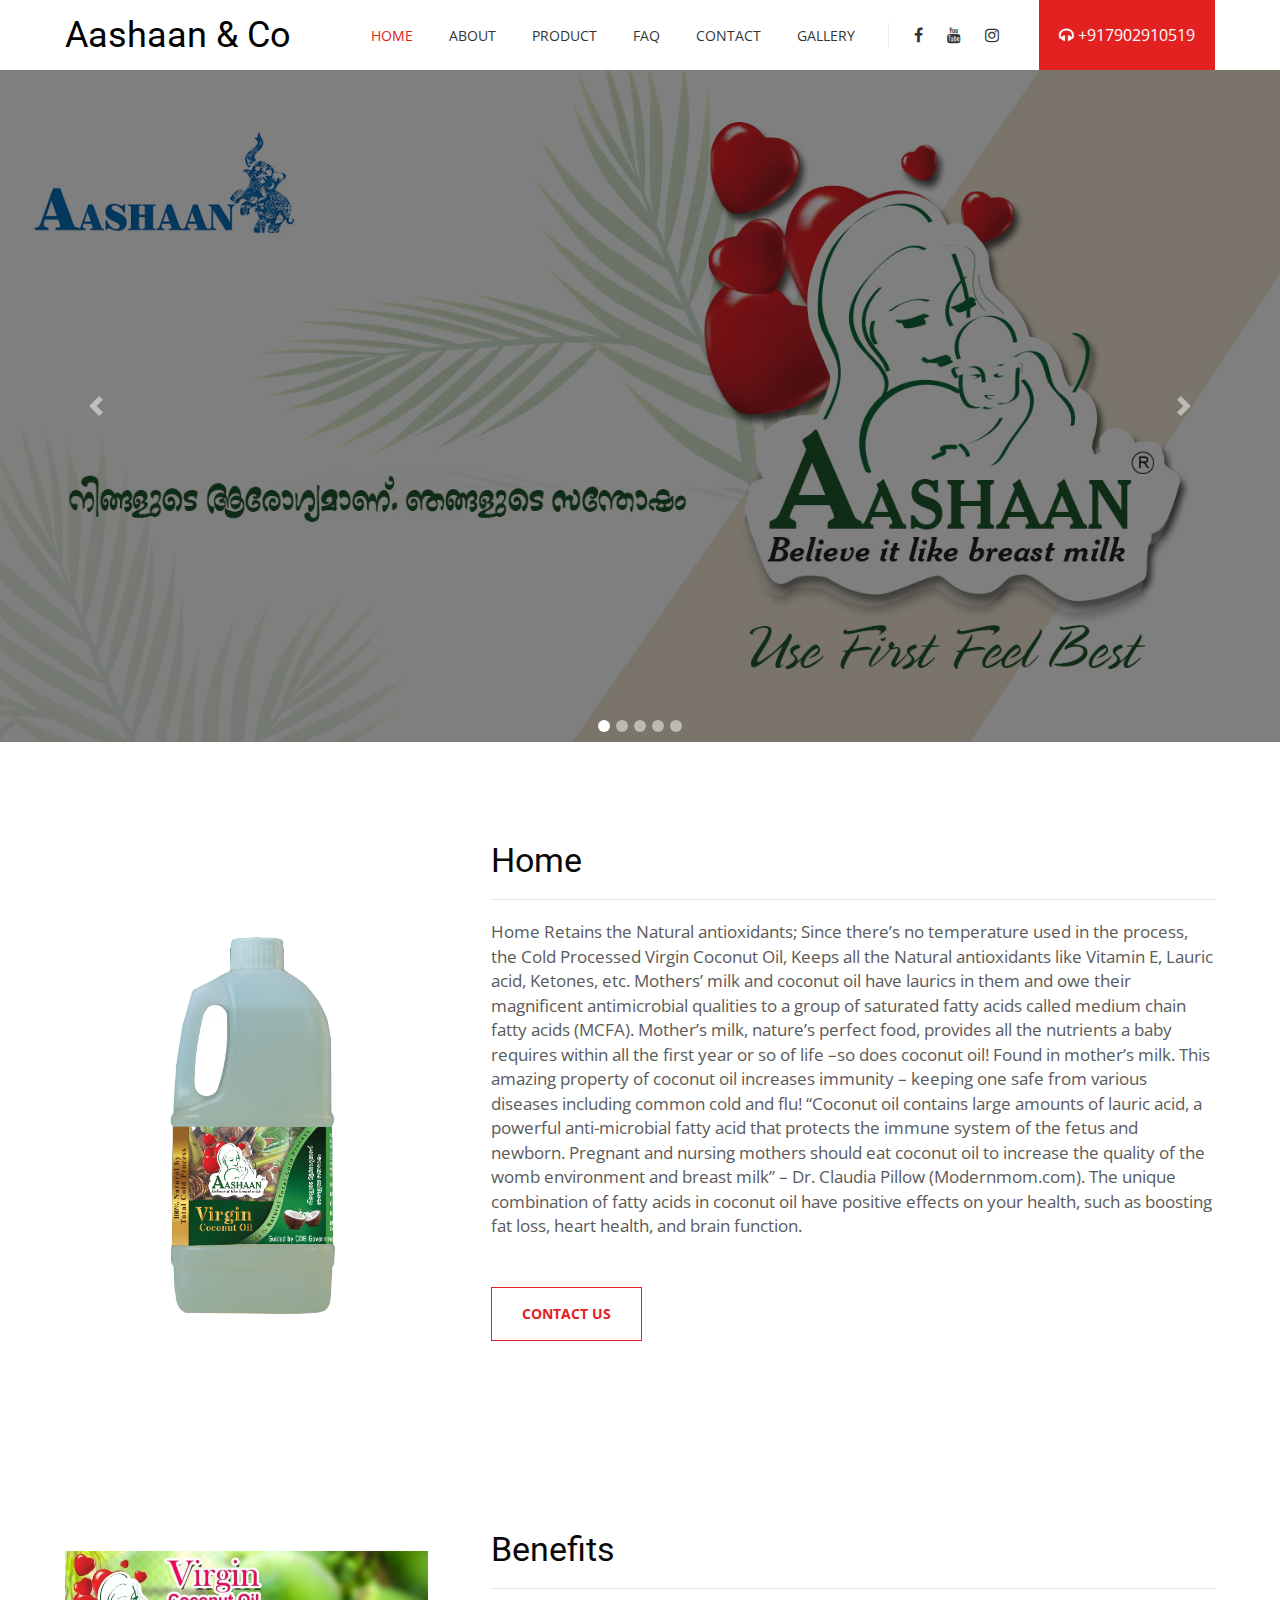
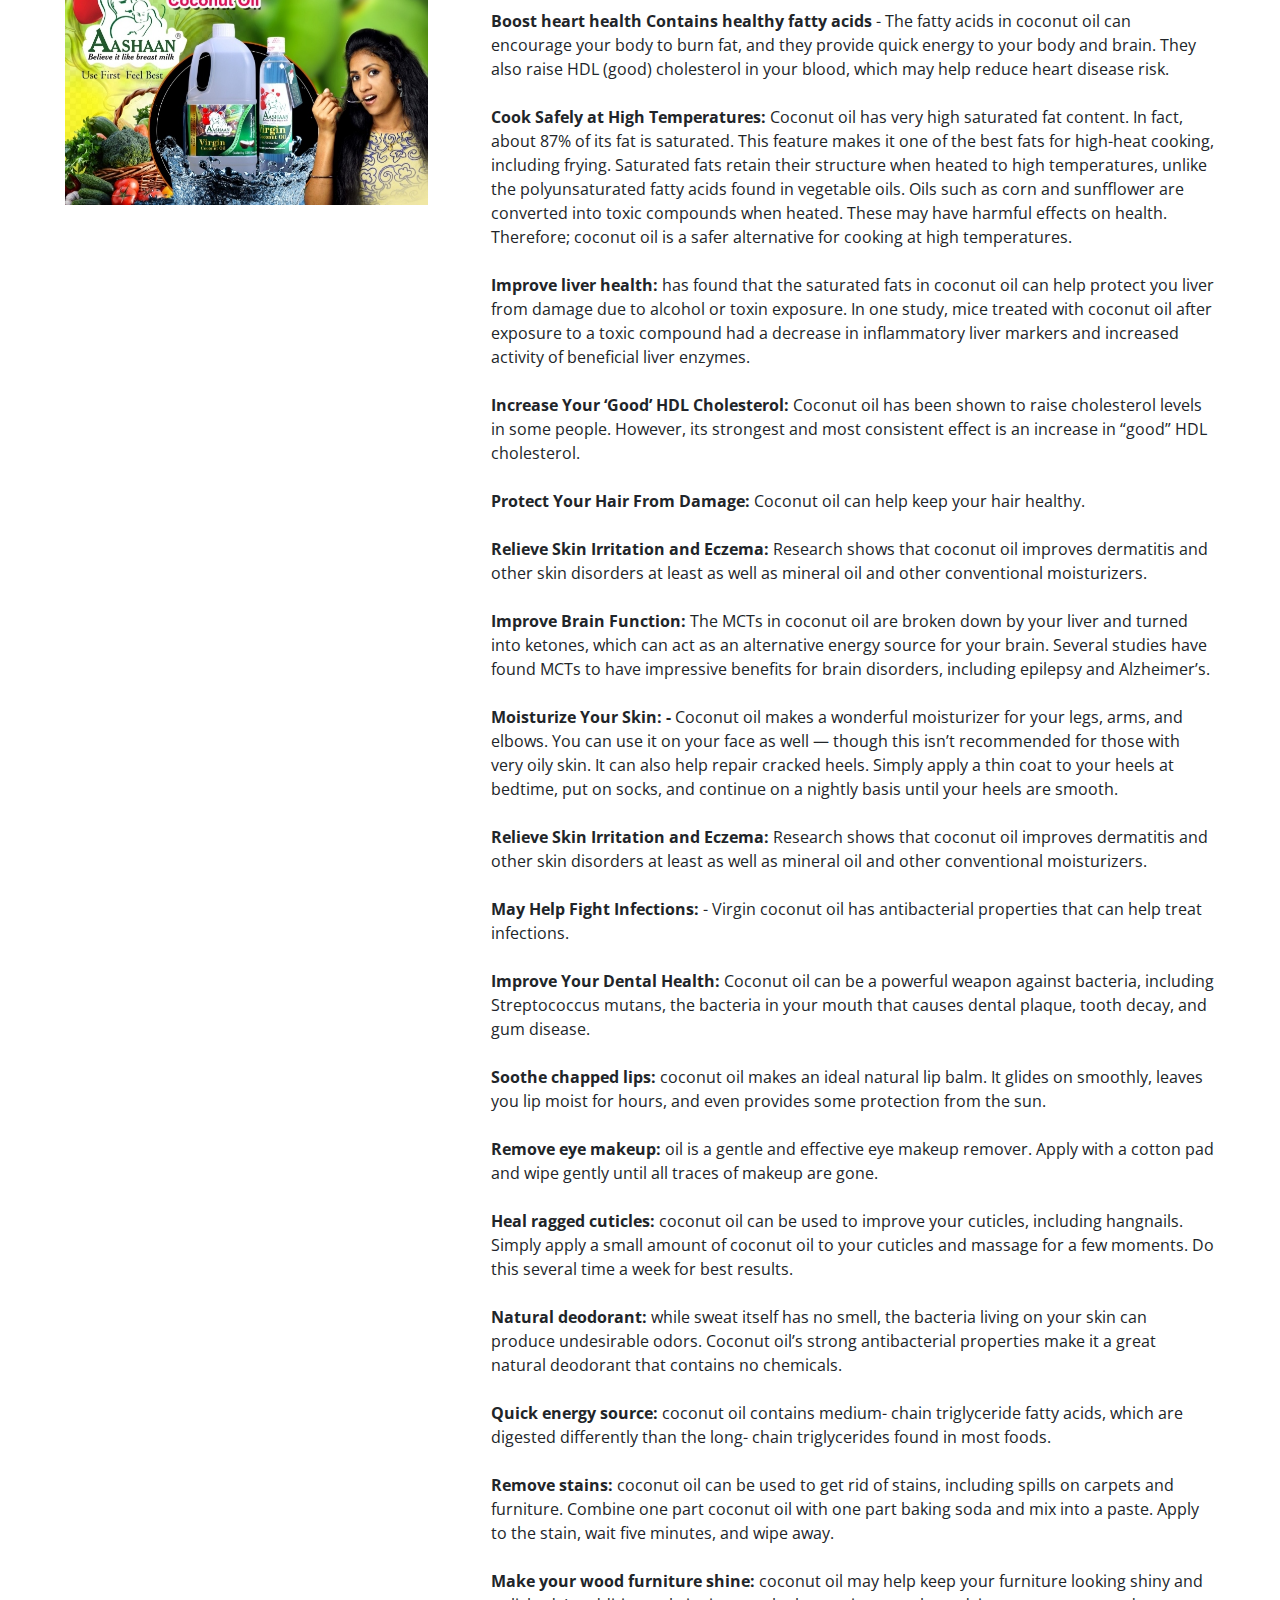
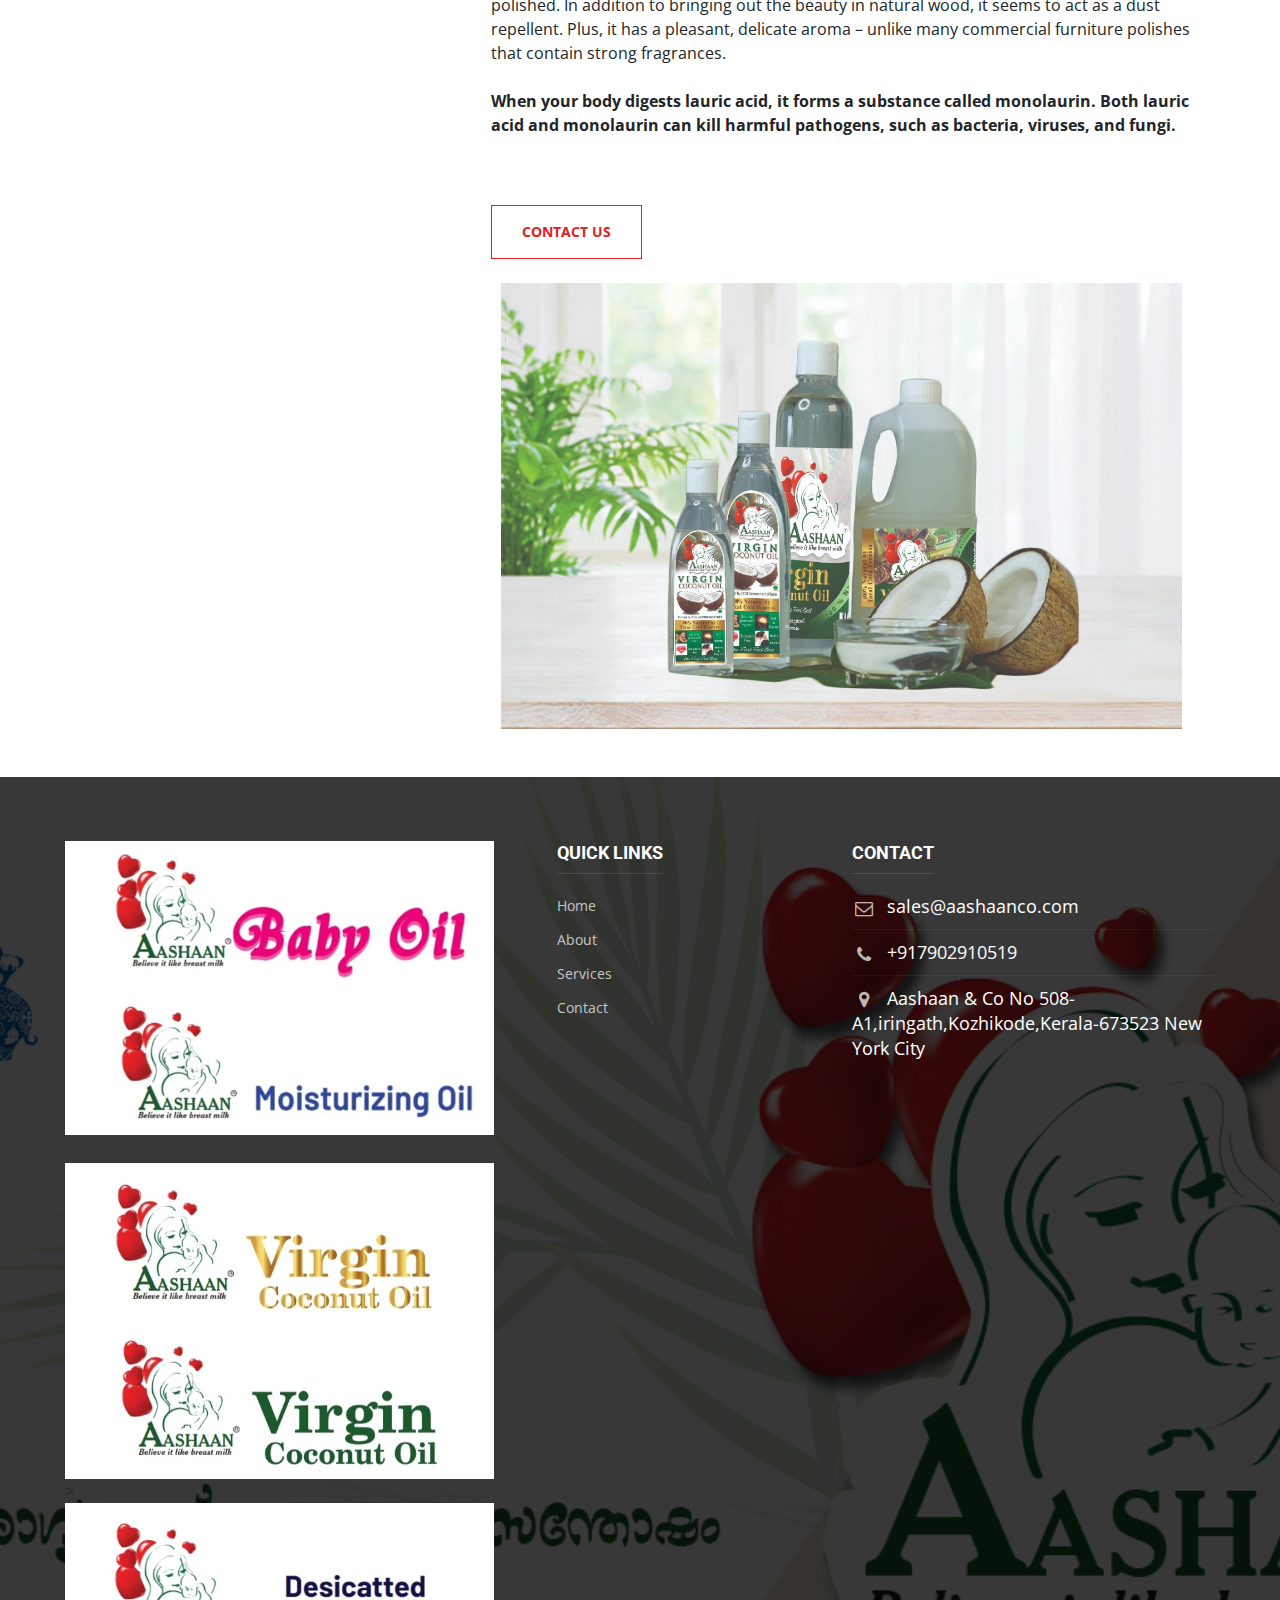
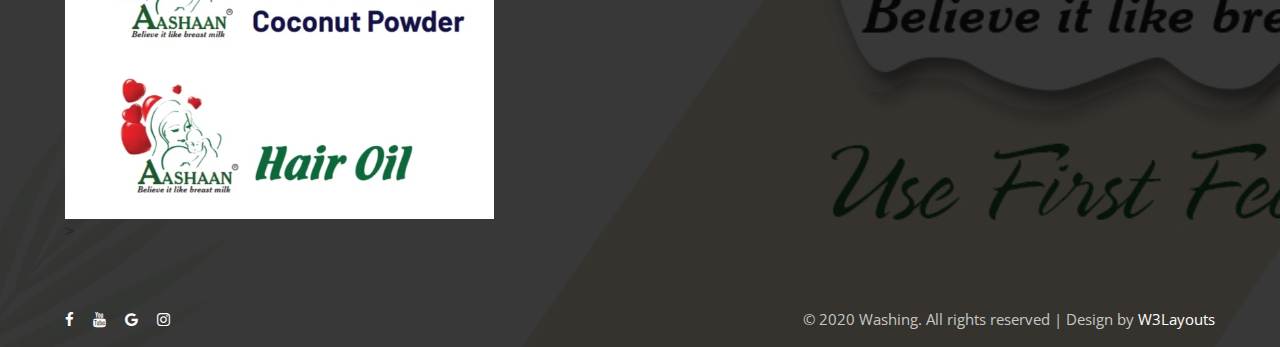
==== commit e525bcfa: "all" ====
--- a/index.html
+++ b/index.html
@@ -60,6 +60,9 @@
                 <li class="nav-item @@contact-active">
                   <a class="nav-link" href="contact.html">Contact</a>
                 </li>
+                <li class="nav-item @@contact-active">
+                  <a class="nav-link" href="gallery.html">Gallery</a>
+                </li>
               </ul>
               <ul class="social-icons">
                 <li><a href="https://www.facebook.com/aashaan.snehamrit.3"><span class="fa fa-facebook" aria-hidden="true"></span></a></li>
@@ -67,8 +70,8 @@
                 <li><a href="https://instagram.com/_aashaan_aashaan_?igshid=99fu22qttdd0c"><span class="fa fa-instagram" aria-hidden="true"></span></a></li>
               </ul>
               <div class="phone">
-                <a href="tel:+44-123-456-78"><span class="fa fa-headphones" aria-hidden="true"></span>
-                  +44-123-456-78</a>
+                <a href="tel:+917902910519"><span class="fa fa-headphones" aria-hidden="true"></span>
+                  +917902910519</a>
               </div>
             </div>
           </nav>
@@ -84,6 +87,7 @@
         <li data-target="#carouselExampleCaptions" data-slide-to="1"></li>
         <li data-target="#carouselExampleCaptions" data-slide-to="2"></li>
         <li data-target="#carouselExampleCaptions" data-slide-to="3"></li>
+        <li data-target="#carouselExampleCaptions" data-slide-to="4"></li>
       </ol>
       <div class="carousel-inner">
         <div class="carousel-item active" style="background-image: url('assets/images/image/1.jpg')">
@@ -108,7 +112,7 @@
           <a href="about.html" class="btn btn-primary theme-button mt-5">Read More</a>--
         </div>-->
         </div>
-        <div class="carousel-item" style="background-image: url('assets/images/image/IMG_20210401_114617.jpg')">
+        <div class="carousel-item" style="background-image: url('assets/images/image/mois.jpg')">
           <!-- <img src="assets/images/banner-3.jpg" class="d-block w-100" alt="..."> -->
           <!--<div class="carousel-caption container">
          <!--<h6 class="tag-cover-9"> Washing</h6>
@@ -195,53 +199,95 @@
             <h3>Benefits
             </h3>
             <hr>
-            <p class="mb-0">Benefits Boost heart health Contains healthy fatty acids : - The fatty acids in coconut oil
+            <p class="mb-0"><ol><li> <b>   Boost heart health Contains healthy fatty acids </b> - The fatty acids in coconut oil
               can encourage your body to burn fat, and they provide quick energy to your body and brain. They also raise
-              HDL (good) cholesterol in your blood, which may help reduce heart disease risk. Cook Safely at High
-              Temperatures: - Coconut oil has very high saturated fat content. In fact, about 87% of its fat is
+              HDL (good) cholesterol in your blood, which may help reduce heart disease risk.</li><br>
+              
+              <li><b> Cook Safely at High
+              Temperatures: </b> Coconut oil has very high saturated fat content. In fact, about 87% of its fat is
               saturated. This feature makes it one of the best fats for high-heat cooking, including frying. Saturated
               fats retain their structure when heated to high temperatures, unlike the polyunsaturated fatty acids found
               in vegetable oils. Oils such as corn and sunfflower are converted into toxic compounds when heated. These
-              may have harmful effects on health. Therefore; coconut oil is a safer alternative for cooking at high
-              temperatures. Improve liver health: -Research has found that the saturated fats in coconut oil can help
+              may have harmful effects on health.   Therefore; coconut oil is a safer alternative for cooking at high
+              temperatures.</li><br>
+            
+              <li><b>Improve liver health:</b>  has found that the saturated fats in coconut oil can help
               protect you liver from damage due to alcohol or toxin exposure. In one study, mice treated with coconut
               oil after exposure to a toxic compound had a decrease in inflammatory liver markers and increased activity
-              of beneficial liver enzymes. Increase Your ‘Good’ HDL Cholesterol: - Coconut oil has been shown to raise
+              of beneficial liver enzymes.</li><br>
+              
+              <li><b> Increase Your ‘Good’ HDL Cholesterol: </b> Coconut oil has been shown to raise
               cholesterol levels in some people. However, its strongest and most consistent effect is an increase in
-              “good” HDL cholesterol. Protect Your Hair From Damage: - Coconut oil can help keep your hair healthy.
-              Relieve Skin Irritation and Eczema: - Research shows that coconut oil improves dermatitis and other skin
-              disorders at least as well as mineral oil and other conventional moisturizers. Improve Brain Function: -
+              “good” HDL cholesterol.</li><br>
+              
+              <li><b> Protect Your Hair From Damage: </b> Coconut oil can help keep your hair healthy.</li><br>
+
+
+              <li><b>  Relieve Skin Irritation and Eczema: </b> Research shows that coconut oil improves dermatitis and other skin
+              disorders at least as well as mineral oil and other conventional moisturizers.</li><br>
+              
+              <li><b>  Improve Brain Function: </b>
               The MCTs in coconut oil are broken down by your liver and turned into ketones, which can act as an
               alternative energy source for your brain. Several studies have found MCTs to have impressive benefits for
-              brain disorders, including epilepsy and Alzheimer’s. Moisturize Your Skin: - Coconut oil makes a wonderful
+              brain disorders, including epilepsy and Alzheimer’s.</li><br>
+              
+              <li><b>  Moisturize Your Skin: -</b> Coconut oil makes a wonderful
               moisturizer for your legs, arms, and elbows. You can use it on your face as well — though this isn’t
               recommended for those with very oily skin. It can also help repair cracked heels. Simply apply a thin coat
-              to your heels at bedtime, put on socks, and continue on a nightly basis until your heels are smooth.
-              Relieve Skin Irritation and Eczema: - Research shows that coconut oil improves dermatitis and other skin
-              disorders at least as well as mineral oil and other conventional moisturizers. May Help Fight Infections:
-              - Virgin coconut oil has antibacterial properties that can help treat infections. Improve Your Dental
-              Health: - Coconut oil can be a powerful weapon against bacteria, including Streptococcus mutans, the
-              bacteria in your mouth that causes dental plaque, tooth decay, and gum disease. Soothe chapped lips: -
+              to your heels at bedtime, put on socks, and continue on a nightly basis until your heels are smooth.</li><br>
+
+
+              <li><b>  Relieve Skin Irritation and Eczema: </b> Research shows that coconut oil improves dermatitis and other skin
+              disorders at least as well as mineral oil and other conventional moisturizers.</li><br>
+              
+              <li><b> May Help Fight Infections:</b>
+              - Virgin coconut oil has antibacterial properties that can help treat infections. </li><br>
+              
+              <li><b>  Improve Your Dental
+              Health: </b> Coconut oil can be a powerful weapon against bacteria, including Streptococcus mutans, the
+              bacteria in your mouth that causes dental plaque, tooth decay, and gum disease.</li><br>
+              
+              <li><b> Soothe chapped lips: </b>
               coconut oil makes an ideal natural lip balm. It glides on smoothly, leaves you lip moist for hours, and
-              even provides some protection from the sun. Remove eye makeup: - coconut oil is a gentle and effective eye
-              makeup remover. Apply with a cotton pad and wipe gently until all traces of makeup are gone. Heal ragged
-              cuticles: - coconut oil can be used to improve your cuticles, including hangnails. Simply apply a small
+              even provides some protection from the sun.</li><br>
+              
+             <li> <b>Remove eye makeup: </b> oil is a gentle and effective eye
+              makeup remover. Apply with a cotton pad and wipe gently until all traces of makeup are gone.</li><br>
+              
+              <li><b>  Heal ragged
+              cuticles: </b> coconut oil can be used to improve your cuticles, including hangnails. Simply apply a small
               amount of coconut oil to your cuticles and massage for a few moments. Do this several time a week for best
-              results. Natural deodorant:- while sweat itself has no smell, the bacteria living on your skin can produce
+              results.</li><br>
+              
+              <li><b>  Natural deodorant:</b> while sweat itself has no smell, the bacteria living on your skin can produce
               undesirable odors. Coconut oil’s strong antibacterial properties make it a great natural deodorant that
-              contains no chemicals. Quick energy source:- coconut oil contains medium- chain triglyceride fatty acids,
-              which are digested differently than the long- chain triglycerides found in most foods. Remove stains:-
+              contains no chemicals.</li><br>
+              
+              <li><b> Quick energy source:</b> coconut oil contains medium- chain triglyceride fatty acids,
+              which are digested differently than the long- chain triglycerides found in most foods.</li><br>
+              
+              <li><b> Remove stains:</b>
               coconut oil can be used to get rid of stains, including spills on carpets and furniture. Combine one part
               coconut oil with one part baking soda and mix into a paste. Apply to the stain, wait five minutes, and
-              wipe away. Make your wood furniture shine: - coconut oil may help keep your furniture looking shiny and
+              wipe away.</li><br>
+              
+              <li><b> Make your wood furniture shine: </b> coconut oil may help keep your furniture looking shiny and
               polished. In addition to bringing out the beauty in natural wood, it seems to act as a dust repellent.
               Plus, it has a pleasant, delicate aroma – unlike many commercial furniture polishes that contain strong
-              fragrances. When your body digests lauric acid, it forms a substance called monolaurin. Both lauric acid
-              and monolaurin can kill harmful pathogens, such as bacteria, viruses, and fungi.</p>
+              fragrances.</li><br>
+              
+              <b> When your body digests lauric acid, it forms a substance called monolaurin. Both lauric acid
+              and monolaurin can kill harmful pathogens, such as bacteria, viruses, and fungi.</b></ol></p>
             <a href="tel:7902910519" class="theme-button btn-outline-primary btn mt-lg-5 mt-4">Contact us</a>
-          </div>
-        </div>
-      </div>
+            <br><br>
+            <img src="assets/images/image/Group photo .jpg" alt="" style="width: 94%;
+            margin-left: 10px;">
+          </div> 
+          
+        </div> 
+        
+      </div> 
+      
     </div>
   </div>
   <!-- //index1 --
@@ -718,12 +764,18 @@
           <div class="right-side">
             <div class="row">
               <div class="col-lg-5 sub-one-left pr-md-5">
-                <h6>About </h6>
+               <!--<h6>About </h6>
                 <p>Aashaan & co is the front runner in the virgin coconut oil industry. We all love coconut oil but are
                   we getting that in the purest form? We have all heard that even petroleum products are mixed with
-                  coconut oil.</p>
-
-              </div>
+                  coconut oil.</p>-->
+                  <img src="assets/images/image/logpo1.jpg" alt="" style="width: 100%;">
+                  <img src="assets/images/image/logpo2.jpg" alt="" style="width: 100%; margin-top: 28px;">>
+                  <img src="assets/images/image/logpo3.jpg" alt="" style="width: 100%;">>
+
+              </div><br>
+               
+               
+               
               <div class="col-lg-3 col-md-6 mt-lg-0 mt-5 sub-two-right">
                 <h6>Quick links</h6>
                 <ul>
@@ -734,6 +786,10 @@
                 </ul>
 
               </div>
+              
+                
+
+              
               <div class="col-lg-4 col-md-6 mt-lg-0 mt-5 sub-one-left">
                 <h6>Contact </h6>
                 <div class="column2">
@@ -741,7 +797,7 @@
                       href="mailto:sales@aashaanco.com">sales@aashaanco.com</a>
                   </div>
                   <div class="href2"><span class="fa fa-phone" aria-hidden="true"></span><a
-                      href="tel:+91 7902910519">+91 7902910519</a>
+                      href="tel:+917902910519">+917902910519</a>
                   </div>
                   <div>
                     <p class="contact-para"><span class="fa fa-map-marker" aria-hidden="true"></span>Aashaan & Co No 508-A1,iringath,Kozhikode,Kerala-673523
--- a/assets/css/style-starter.css
+++ b/assets/css/style-starter.css
@@ -10043,7 +10043,7 @@
 
 @media (max-width: 667px) {
   .w3l-banner-slider .carousel-item {
-    min-height: 35em; } }
+    min-height: 13em; } }
 
 @media (max-width: 600px) {
   .w3l-banner-slider h3.title-cover-9 {
@@ -10055,7 +10055,7 @@
     line-height: 36px;
     margin: 15px 0; }
   .w3l-banner-slider .carousel-item {
-    min-height: 30em; }
+    min-height: 13em; }
   .w3l-banner-slider .carousel-caption {
     top: 40%; } }
 
@@ -10074,7 +10074,7 @@
   .w3l-banner-slider p.para-cover-9 {
     font-size: 16px; }
   .w3l-banner-slider .carousel-item {
-    min-height: 28em; } }
+    min-height: 13em; } }
 
 @media (max-width: 320px) {
   .w3l-banner-slider h3.title-cover-9 {
@@ -11174,6 +11174,7 @@
   background-attachment: fixed;
   display: grid;
   align-items: center;
+   
   padding: 7rem 0; }
 
 .w3l-about4 .middle-section {
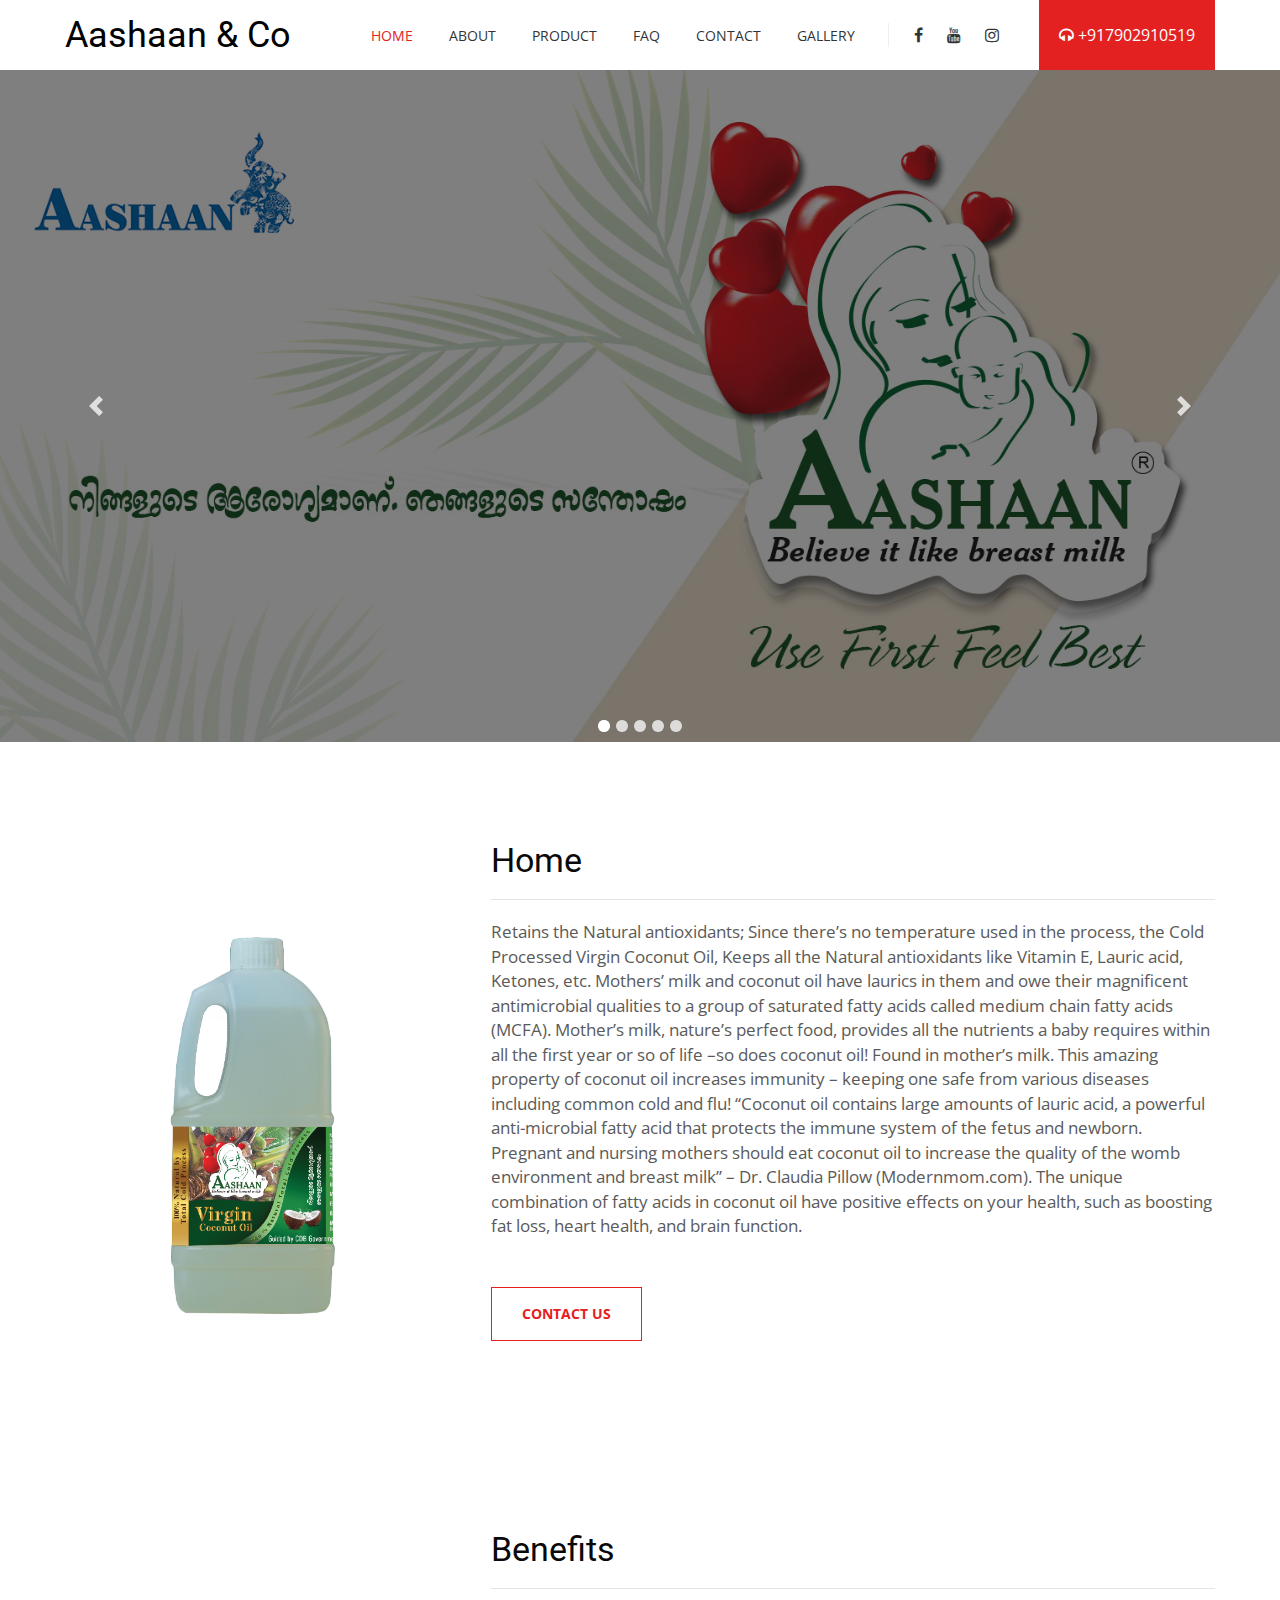
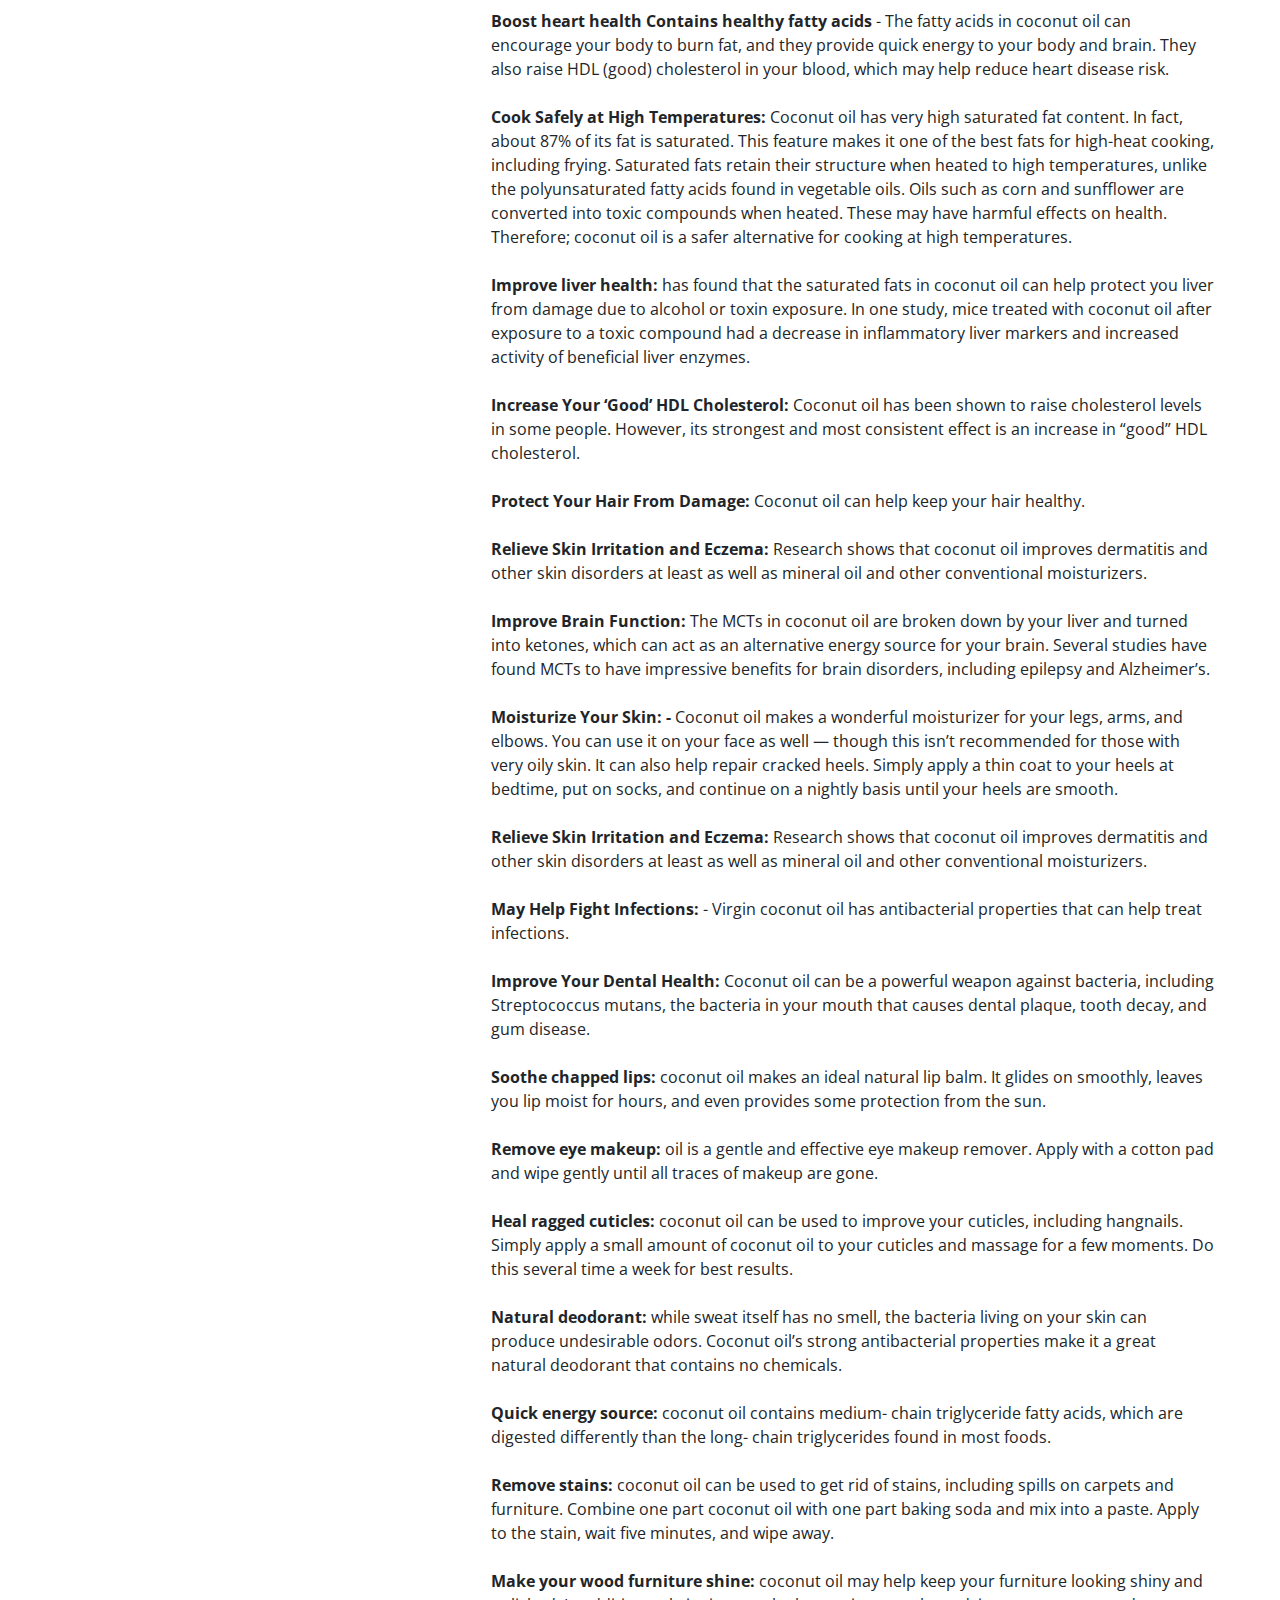
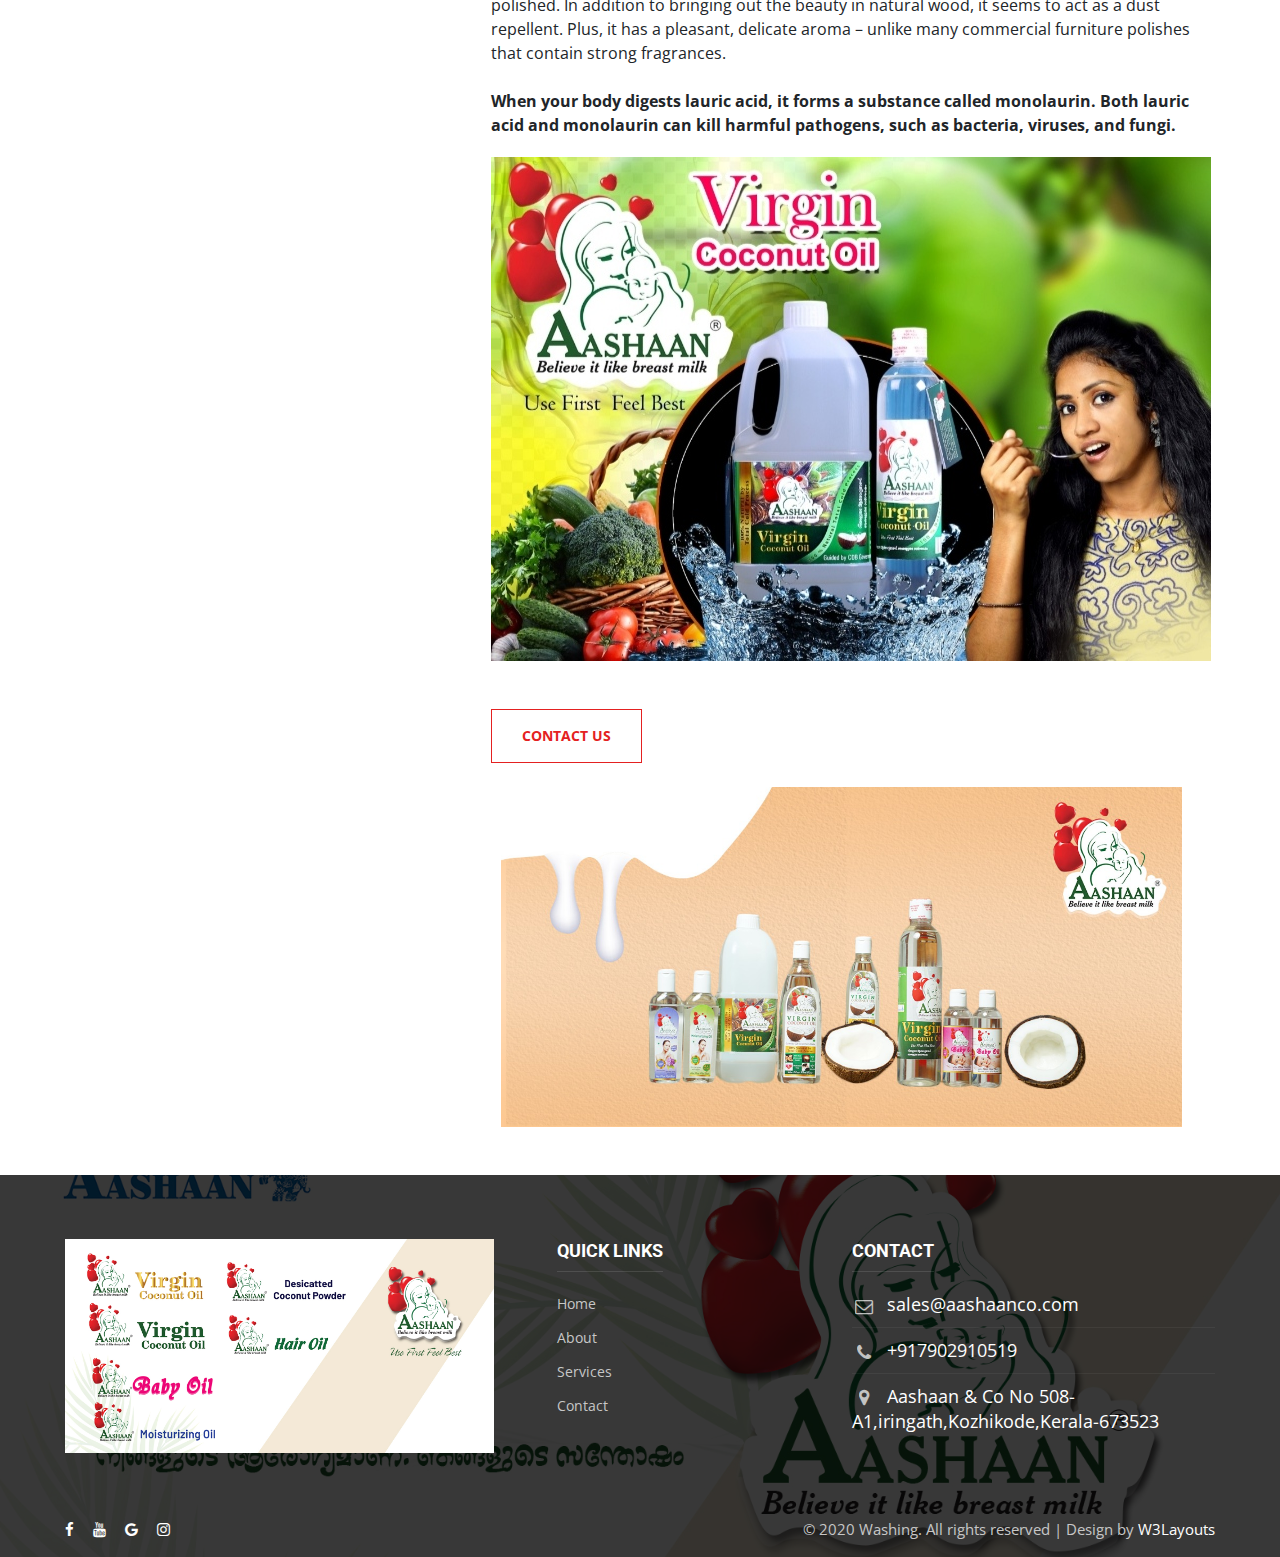
==== commit e480605e: "done" ====
--- a/index.html
+++ b/index.html
@@ -89,63 +89,81 @@
         <li data-target="#carouselExampleCaptions" data-slide-to="3"></li>
         <li data-target="#carouselExampleCaptions" data-slide-to="4"></li>
       </ol>
-      <div class="carousel-inner">
-        <div class="carousel-item active" style="background-image: url('assets/images/image/1.jpg')">
-          <!-- <img src="assets/images/banner.jpg" class="d-block w-100" alt="..."> -->
-          <!--<div class="carousel-caption container">
-         <!--<h6 class="tag-cover-9"> Washing</h6>
-          <h3 class="title-cover-9">We are the Best laundry services</h3>
-          <p class="para-cover-9">Once aute irure dolor in reprehenderit in voluptate velit
-            esse cillum dolore eu fugiat nulla pariatur consectetur adipiscing elit eu fugiat nulla laudantium sunt in
-            culpa qui.</p>
-          <a href="about.html" class="btn btn-primary theme-button mt-5">Read More</a>--
-        </div>-->
-        </div>
-        <div class="carousel-item" style="background-image: url('assets/images/image/2.jpg')">
-          <!-- <img src="assets/images/banner-3.jpg" class="d-block w-100" alt="..."> -->
-          <!--<div class="carousel-caption container">
-         <!--<h6 class="tag-cover-9"> Washing</h6>
-          <h3 class="title-cover-9">We are the Best laundry services</h3>
-          <p class="para-cover-9">Once aute irure dolor in reprehenderit in voluptate velit
-            esse cillum dolore eu fugiat nulla pariatur consectetur adipiscing elit eu fugiat nulla laudantium sunt in
-            culpa qui.</p>
-          <a href="about.html" class="btn btn-primary theme-button mt-5">Read More</a>--
-        </div>-->
-        </div>
-        <div class="carousel-item" style="background-image: url('assets/images/image/mois.jpg')">
-          <!-- <img src="assets/images/banner-3.jpg" class="d-block w-100" alt="..."> -->
-          <!--<div class="carousel-caption container">
-         <!--<h6 class="tag-cover-9"> Washing</h6>
-          <h3 class="title-cover-9">We are the Best laundry services</h3>
-          <p class="para-cover-9">Once aute irure dolor in reprehenderit in voluptate velit
-            esse cillum dolore eu fugiat nulla pariatur consectetur adipiscing elit eu fugiat nulla laudantium sunt in
-            culpa qui.</p>
-          <a href="about.html" class="btn btn-primary theme-button mt-5">Read More</a>--
-        </div>-->
-        </div>
-        <div class="carousel-item" style="background-image: url('assets/images/image/3.jpg')">
-          <!-- <img src="assets/images/banner-2.jpg" class="d-block w-100" alt="..."> -->
-          <!--<div class="carousel-caption container">
-         <!--<h6 class="tag-cover-9"> Washing</h6>
-          <h3 class="title-cover-9">We are the Best laundry services</h3>
-          <p class="para-cover-9">Once aute irure dolor in reprehenderit in voluptate velit
-            esse cillum dolore eu fugiat nulla pariatur consectetur adipiscing elit eu fugiat nulla laudantium sunt in
-            culpa qui.</p>
-          <a href="about.html" class="btn btn-primary theme-button mt-5">Read More</a>--
-        </div>-->
-        </div>
-        <div class="carousel-item"
-          style="background-image: url('assets/images/image/4.jpg'); background-position: top;">
-          <!-- <img src="assets/images/banner-1.jpg" class="d-block w-100" alt="..."> -->
-          <!--<div class="carousel-caption container">
-         <!--<h6 class="tag-cover-9"> Washing</h6>
-          <h3 class="title-cover-9">We are the Best laundry services</h3>
-          <p class="para-cover-9">Once aute irure dolor in reprehenderit in voluptate velit
-            esse cillum dolore eu fugiat nulla pariatur consectetur adipiscing elit eu fugiat nulla laudantium sunt in
-            culpa qui.</p>
-          <a href="about.html" class="btn btn-primary theme-button mt-5">Read More</a>--
-        </div>-->
-        </div>
+      <div id="carouselExampleCaptions" class="carousel slide carousel-fade" data-ride="carousel">
+        <ol class="carousel-indicators">
+          <li data-target="#carouselExampleCaptions" data-slide-to="0" class="active"></li>
+          <li data-target="#carouselExampleCaptions" data-slide-to="1"></li>
+          <li data-target="#carouselExampleCaptions" data-slide-to="2"></li>
+          <li data-target="#carouselExampleCaptions" data-slide-to="3"></li>
+          <li data-target="#carouselExampleCaptions" data-slide-to="4"></li>
+        </ol>
+        <div class="carousel-inner">
+          <div class="carousel-item active" style="background-image: url('assets/images/image/1.jpg')">
+            <!-- <img src="assets/images/banner.jpg" class="d-block w-100" alt="..."> -->
+            <!--<div class="carousel-caption container">
+           <!--<h6 class="tag-cover-9"> Washing</h6>
+            <h3 class="title-cover-9">We are the Best laundry services</h3>
+            <p class="para-cover-9">Once aute irure dolor in reprehenderit in voluptate velit
+              esse cillum dolore eu fugiat nulla pariatur consectetur adipiscing elit eu fugiat nulla laudantium sunt in
+              culpa qui.</p>
+            <a href="about.html" class="btn btn-primary theme-button mt-5">Read More</a>--
+          </div>-->
+          </div>
+          <div class="carousel-item" style="background-image: url('assets/images/image/2.jpg')">
+            <!-- <img src="assets/images/banner-3.jpg" class="d-block w-100" alt="..."> -->
+            <!--<div class="carousel-caption container">
+           <!--<h6 class="tag-cover-9"> Washing</h6>
+            <h3 class="title-cover-9">We are the Best laundry services</h3>
+            <p class="para-cover-9">Once aute irure dolor in reprehenderit in voluptate velit
+              esse cillum dolore eu fugiat nulla pariatur consectetur adipiscing elit eu fugiat nulla laudantium sunt in
+              culpa qui.</p>
+            <a href="about.html" class="btn btn-primary theme-button mt-5">Read More</a>--
+          </div>-->
+          </div>
+          
+          <div class="carousel-item" style="background-image: url('assets/images/image/3.jpg')">
+            <!-- <img src="assets/images/banner-2.jpg" class="d-block w-100" alt="..."> -->
+            <!--<div class="carousel-caption container">
+           <!--<h6 class="tag-cover-9"> Washing</h6>
+            <h3 class="title-cover-9">We are the Best laundry services</h3>
+            <p class="para-cover-9">Once aute irure dolor in reprehenderit in voluptate velit
+              esse cillum dolore eu fugiat nulla pariatur consectetur adipiscing elit eu fugiat nulla laudantium sunt in
+              culpa qui.</p>
+            <a href="about.html" class="btn btn-primary theme-button mt-5">Read More</a>--
+          </div>-->
+          </div>
+          <div class="carousel-item"
+            style="background-image: url('assets/images/image/4.jpg'); background-position: top;">
+            <!-- <img src="assets/images/banner-1.jpg" class="d-block w-100" alt="..."> -->
+            <!--<div class="carousel-caption container">
+           <!--<h6 class="tag-cover-9"> Washing</h6>
+            <h3 class="title-cover-9">We are the Best laundry services</h3>
+            <p class="para-cover-9">Once aute irure dolor in reprehenderit in voluptate velit
+              esse cillum dolore eu fugiat nulla pariatur consectetur adipiscing elit eu fugiat nulla laudantium sunt in
+              culpa qui.</p>
+            <a href="about.html" class="btn btn-primary theme-button mt-5">Read More</a>--
+          </div>-->
+          </div>
+          <div class="carousel-item" style="background-image: url('assets/images/image/mois.jpg')">
+            <!-- <img src="assets/images/banner-3.jpg" class="d-block w-100" alt="..."> -->
+            <!--<div class="carousel-caption container">
+           <!--<h6 class="tag-cover-9"> Washing</h6>
+            <h3 class="title-cover-9">We are the Best laundry services</h3>
+            <p class="para-cover-9">Once aute irure dolor in reprehenderit in voluptate velit
+              esse cillum dolore eu fugiat nulla pariatur consectetur adipiscing elit eu fugiat nulla laudantium sunt in
+              culpa qui.</p>
+            <a href="about.html" class="btn btn-primary theme-button mt-5">Read More</a>--
+          </div>-->
+          </div>
+        </div>
+        <a class="carousel-control-prev" href="#carouselExampleCaptions" role="button" data-slide="prev">
+          <span class="carousel-control-prev-icon" aria-hidden="true"></span>
+          <span class="sr-only">Previous</span>
+        </a>
+        <a class="carousel-control-next" href="#carouselExampleCaptions" role="button" data-slide="next">
+          <span class="carousel-control-next-icon" aria-hidden="true"></span>
+          <span class="sr-only">Next</span>
+        </a>
       </div>
       <a class="carousel-control-prev" href="#carouselExampleCaptions" role="button" data-slide="prev">
         <span class="carousel-control-prev-icon" aria-hidden="true"></span>
@@ -168,7 +186,7 @@
           <div class="col-lg-8 content-left mt-lg-0 mt-5 pl-lg-5">
             <h3>Home</h3>
             <hr>
-            <p class="mb-0">Home
+            <p class="mb-0"> 
               Retains the Natural antioxidants; Since there’s no temperature used in the process, the Cold Processed
               Virgin Coconut Oil, Keeps all the Natural antioxidants like Vitamin E, Lauric acid, Ketones, etc. Mothers’
               milk and coconut oil have laurics in them and owe their magnificent antimicrobial qualities to a group of
@@ -192,8 +210,7 @@
       <div class="container">
         <div class="row">
           <div class="col-lg-4 content-photo"><br>
-            <a href="#"><img src="assets/images/image/IMG_20210401_114608.jpg" class="img-fluid"
-                alt="content-photo"></a>
+             
           </div>
           <div class="col-lg-8 content-left mt-lg-0 mt-5 pl-lg-5">
             <h3>Benefits
@@ -278,9 +295,11 @@
               
               <b> When your body digests lauric acid, it forms a substance called monolaurin. Both lauric acid
               and monolaurin can kill harmful pathogens, such as bacteria, viruses, and fungi.</b></ol></p>
+              <a href="#"><img src="assets/images/image/IMG_20210401_114608.jpg" class="img-fluid"
+                alt="content-photo"></a>
             <a href="tel:7902910519" class="theme-button btn-outline-primary btn mt-lg-5 mt-4">Contact us</a>
             <br><br>
-            <img src="assets/images/image/Group photo .jpg" alt="" style="width: 94%;
+            <img src="assets/images/image/group_org.jpg" class="img-fluid" alt=""   style="width: 94%;
             margin-left: 10px;">
           </div> 
           
@@ -768,9 +787,7 @@
                 <p>Aashaan & co is the front runner in the virgin coconut oil industry. We all love coconut oil but are
                   we getting that in the purest form? We have all heard that even petroleum products are mixed with
                   coconut oil.</p>-->
-                  <img src="assets/images/image/logpo1.jpg" alt="" style="width: 100%;">
-                  <img src="assets/images/image/logpo2.jpg" alt="" style="width: 100%; margin-top: 28px;">>
-                  <img src="assets/images/image/logpo3.jpg" alt="" style="width: 100%;">>
+                   <img src="assets/images/image/6.jpg" alt="" style="width: 100%;">
 
               </div><br>
                
@@ -801,7 +818,7 @@
                   </div>
                   <div>
                     <p class="contact-para"><span class="fa fa-map-marker" aria-hidden="true"></span>Aashaan & Co No 508-A1,iringath,Kozhikode,Kerala-673523
-                      New York City</p>
+                     </p>
                   </div>
                 </div>
               </div>
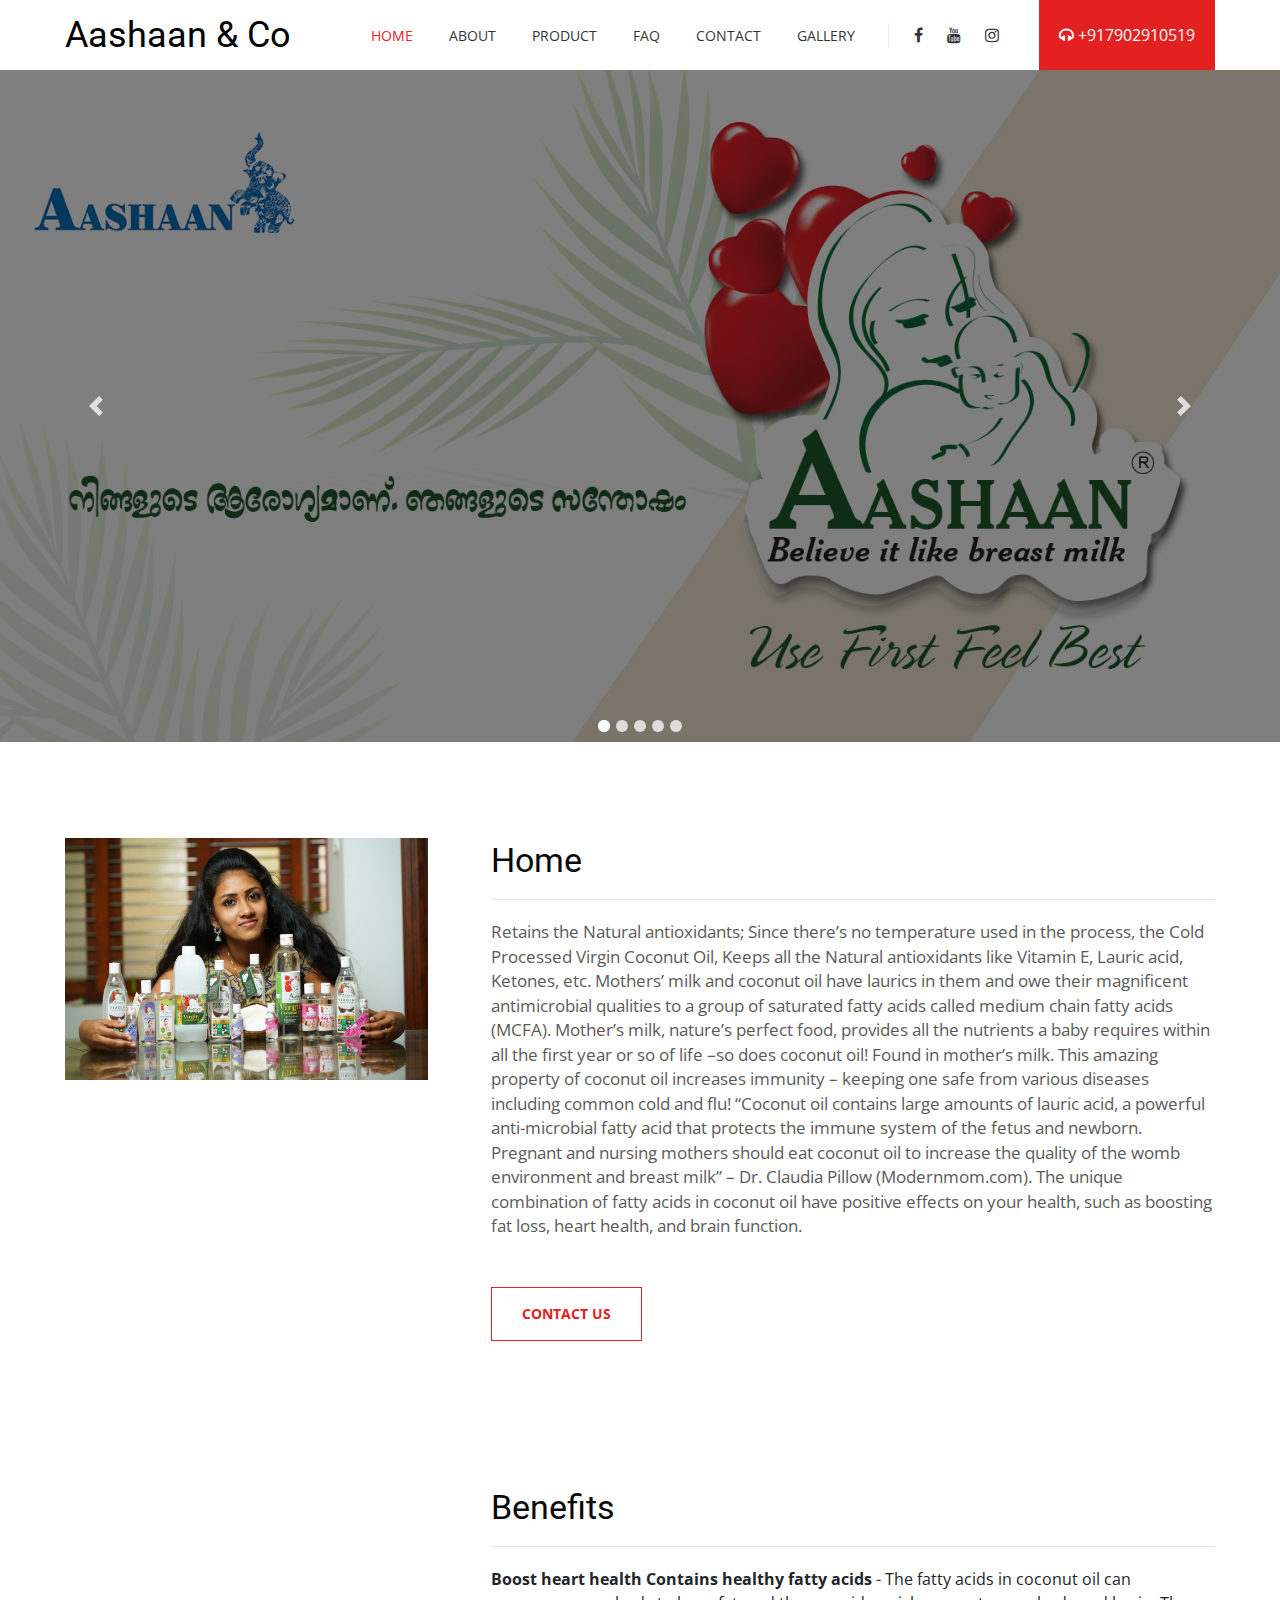
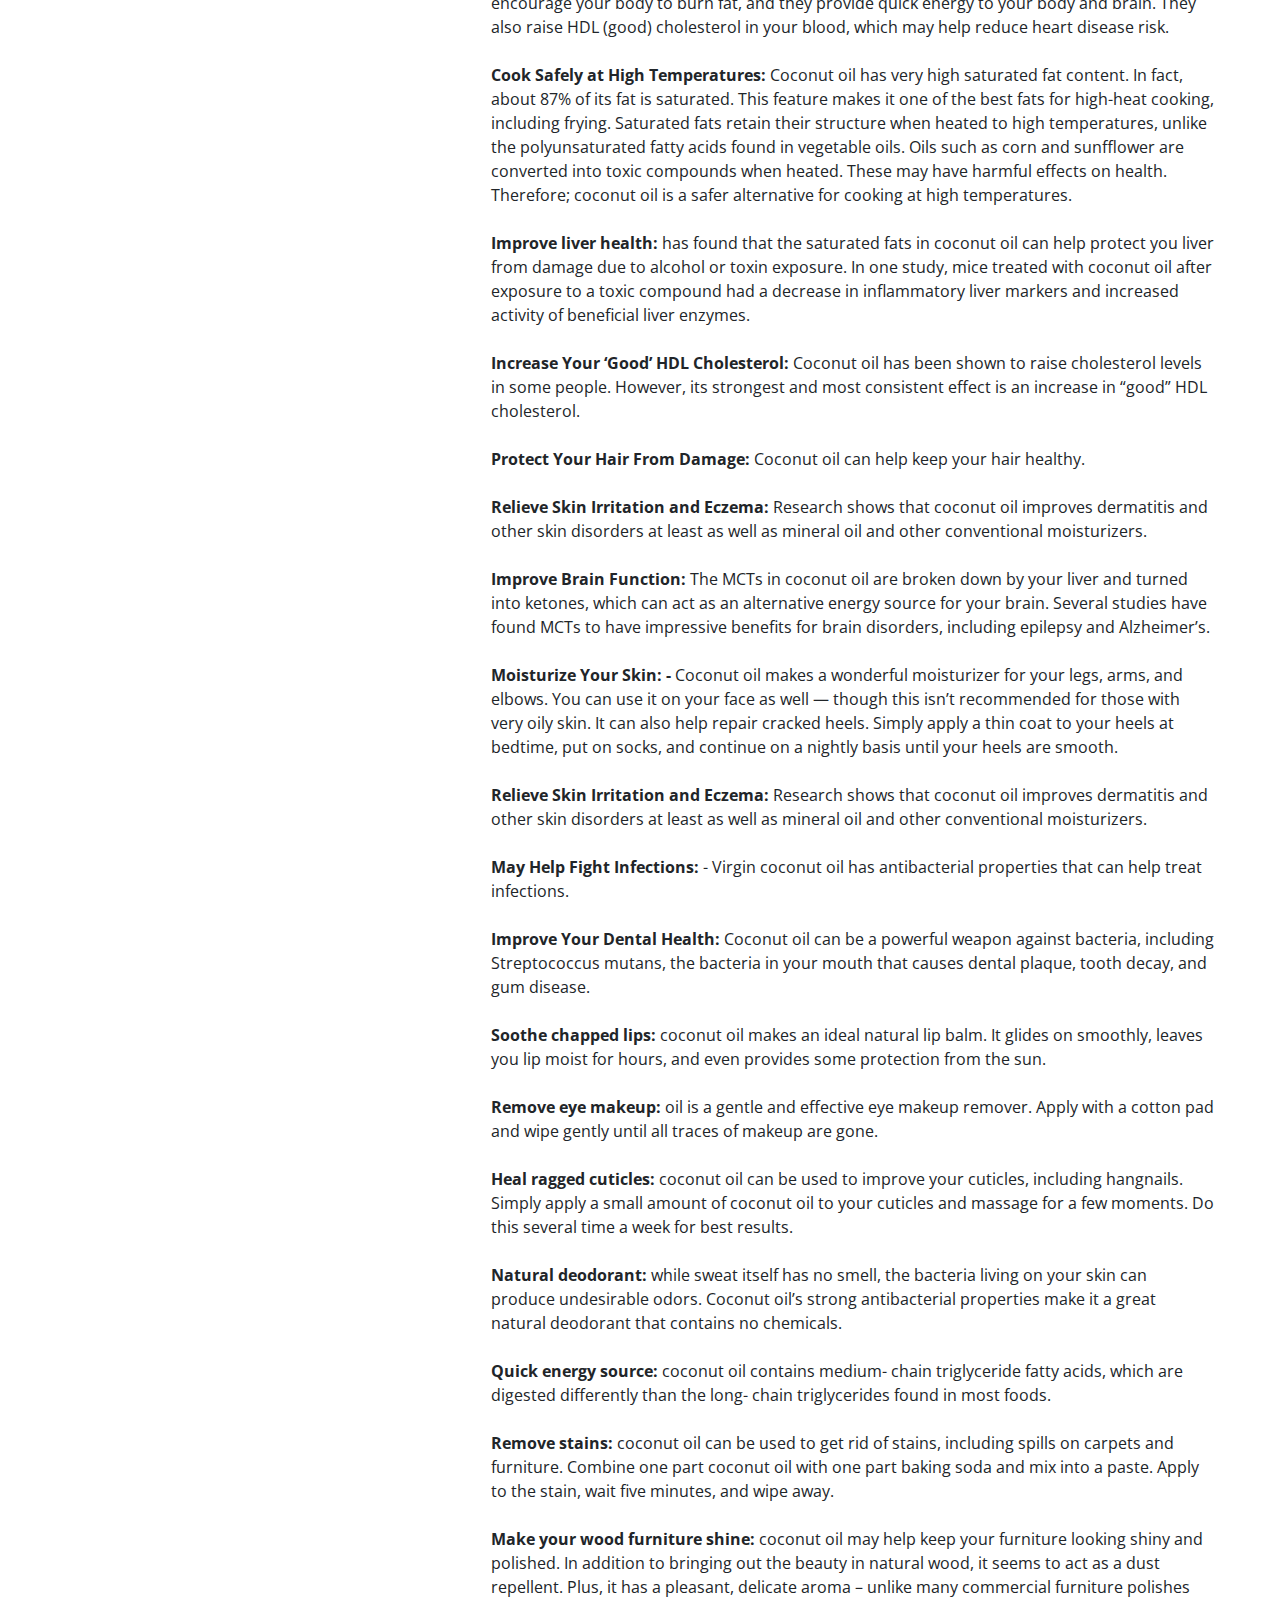
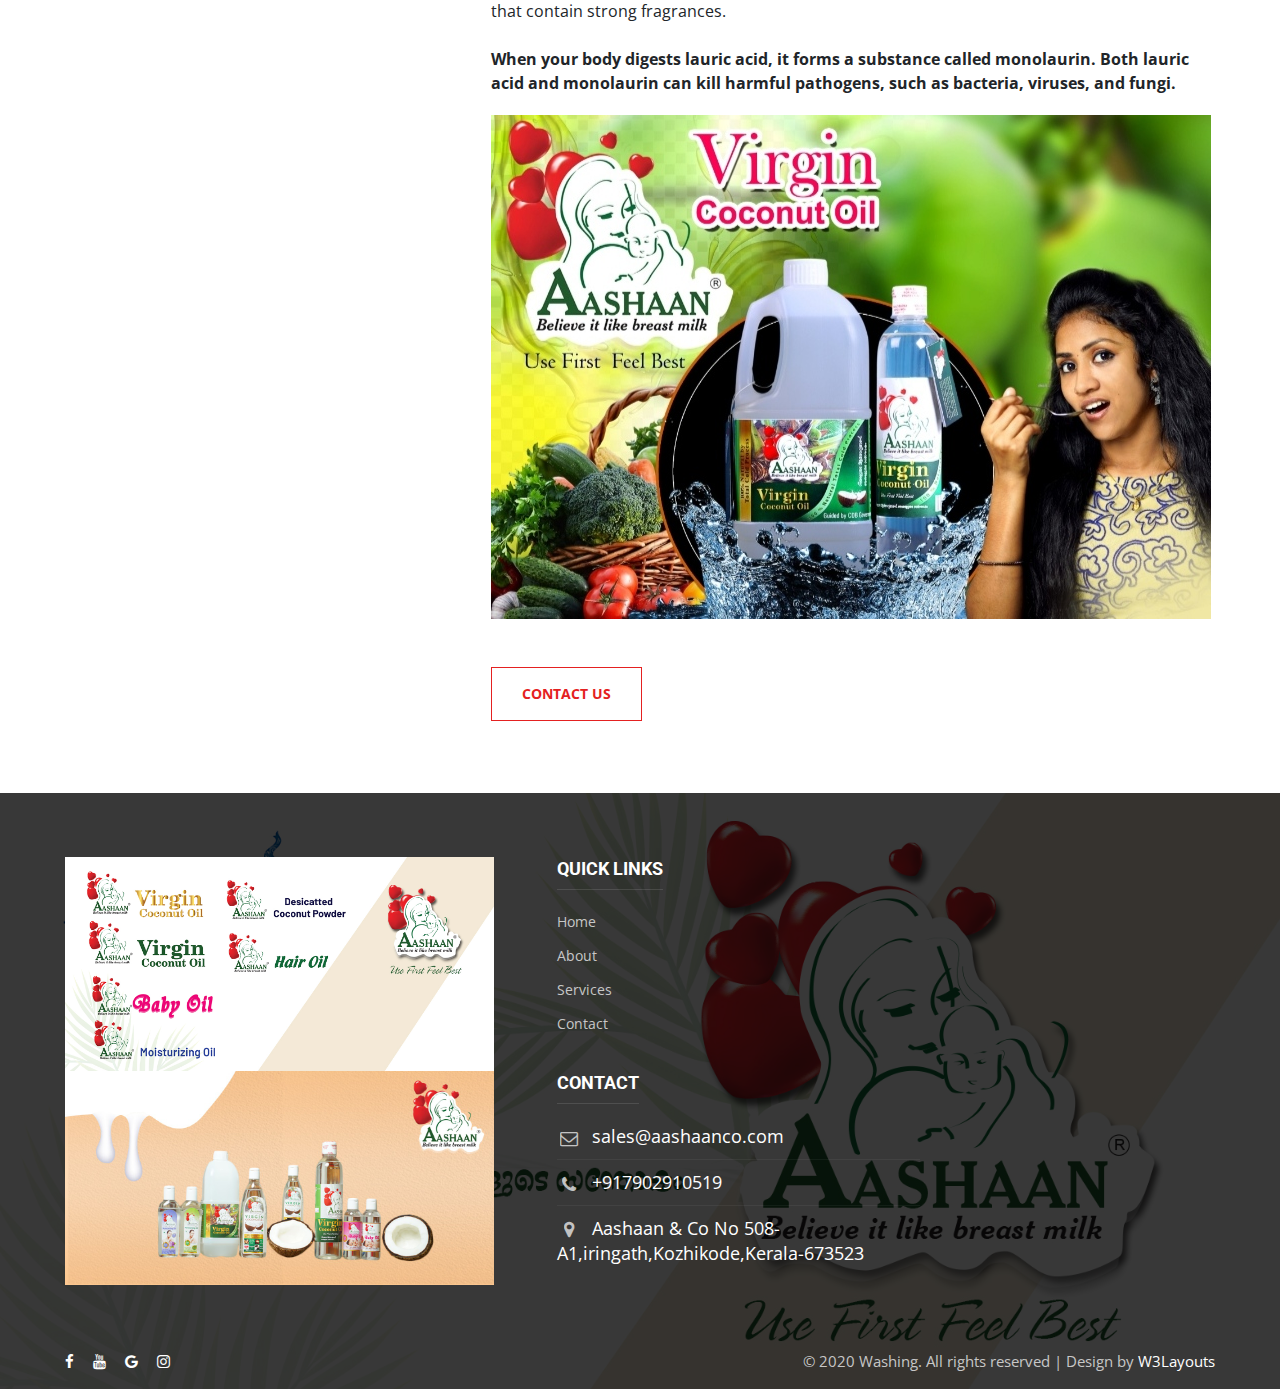
==== commit 14684669: "done" ====
--- a/index.html
+++ b/index.html
@@ -181,7 +181,7 @@
       <div class="container">
         <div class="row">
           <div class="col-lg-4 content-photo">
-            <a href="#"><img src="assets/images/image/5.jpg" class="img-fluid" alt="content-photo"></a>
+            <a href="#"><img src="assets/images/image/IMG-20210417-WA0153.jpg" class="img-fluid" alt="content-photo"></a>
           </div>
           <div class="col-lg-8 content-left mt-lg-0 mt-5 pl-lg-5">
             <h3>Home</h3>
@@ -299,8 +299,7 @@
                 alt="content-photo"></a>
             <a href="tel:7902910519" class="theme-button btn-outline-primary btn mt-lg-5 mt-4">Contact us</a>
             <br><br>
-            <img src="assets/images/image/group_org.jpg" class="img-fluid" alt=""   style="width: 94%;
-            margin-left: 10px;">
+            
           </div> 
           
         </div> 
@@ -801,9 +800,17 @@
                   <li><a href="services.html">Services</a></li>
                   <li><a href="contact.html">Contact</a></li>
                 </ul>
-
-              </div>
-              
+<br>
+              </div>
+              <div class="col-lg-5 sub-one-left pr-md-5">
+                <!--<h6>About </h6>
+                 <p>Aashaan & co is the front runner in the virgin coconut oil industry. We all love coconut oil but are
+                   we getting that in the purest form? We have all heard that even petroleum products are mixed with
+                   coconut oil.</p>-->
+                    <img src="assets/images/image/group_org.jpg" alt="" style="width: 100%;">
+ 
+               </div><br>
+
                 
 
               
--- a/assets/css/style-starter.css
+++ b/assets/css/style-starter.css
@@ -11168,7 +11168,7 @@
 
 .w3l-about4 .new-block {
   background-size: cover;
-  background-image: linear-gradient(to right, rgba(0, 0, 0, 0.72), rgba(0, 0, 0, 0.1)), url(../images/image/Background.jpg);
+  background-image: linear-gradient(to right, rgba(0, 0, 0, 0.72), rgba(0, 0, 0, 0.1)), url(../images/image/Background\ 2.jpg);
   background-repeat: no-repeat, no-repeat, no-repeat;
   background-position: center;
   background-attachment: fixed;
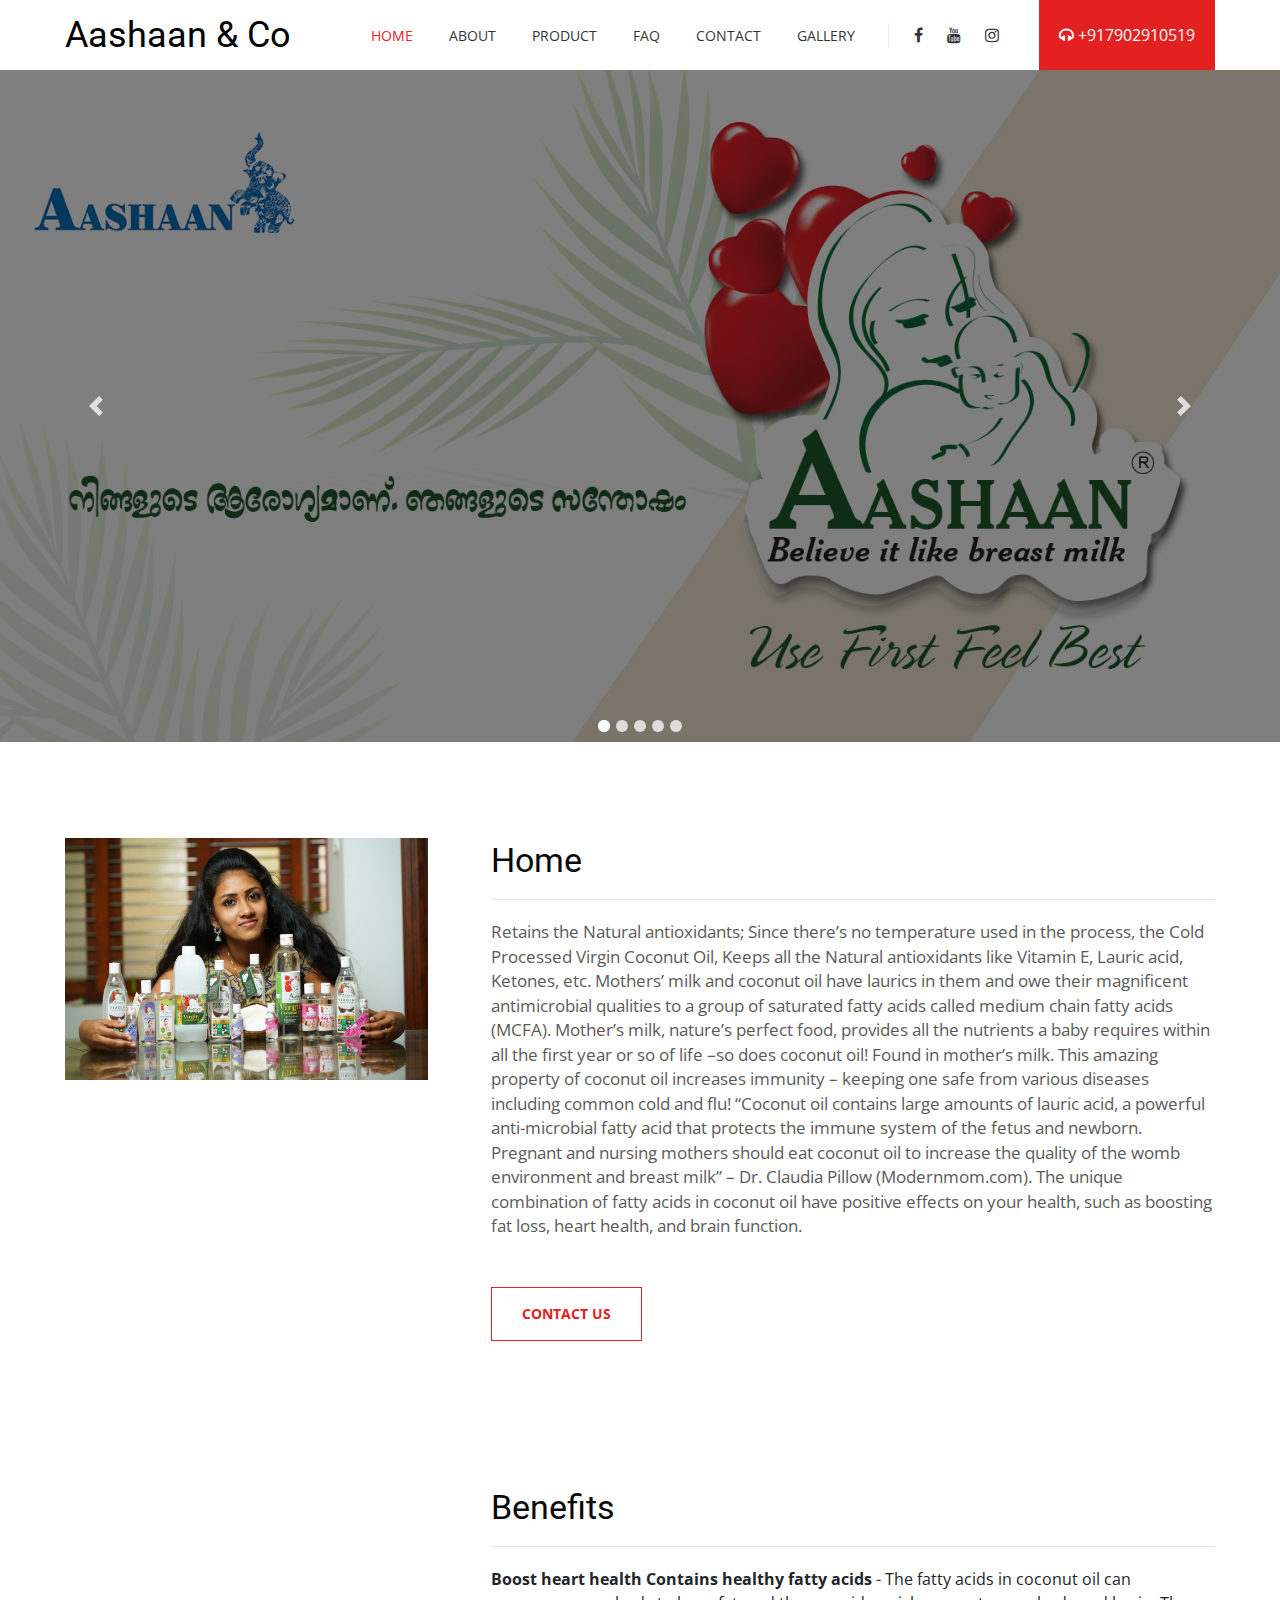
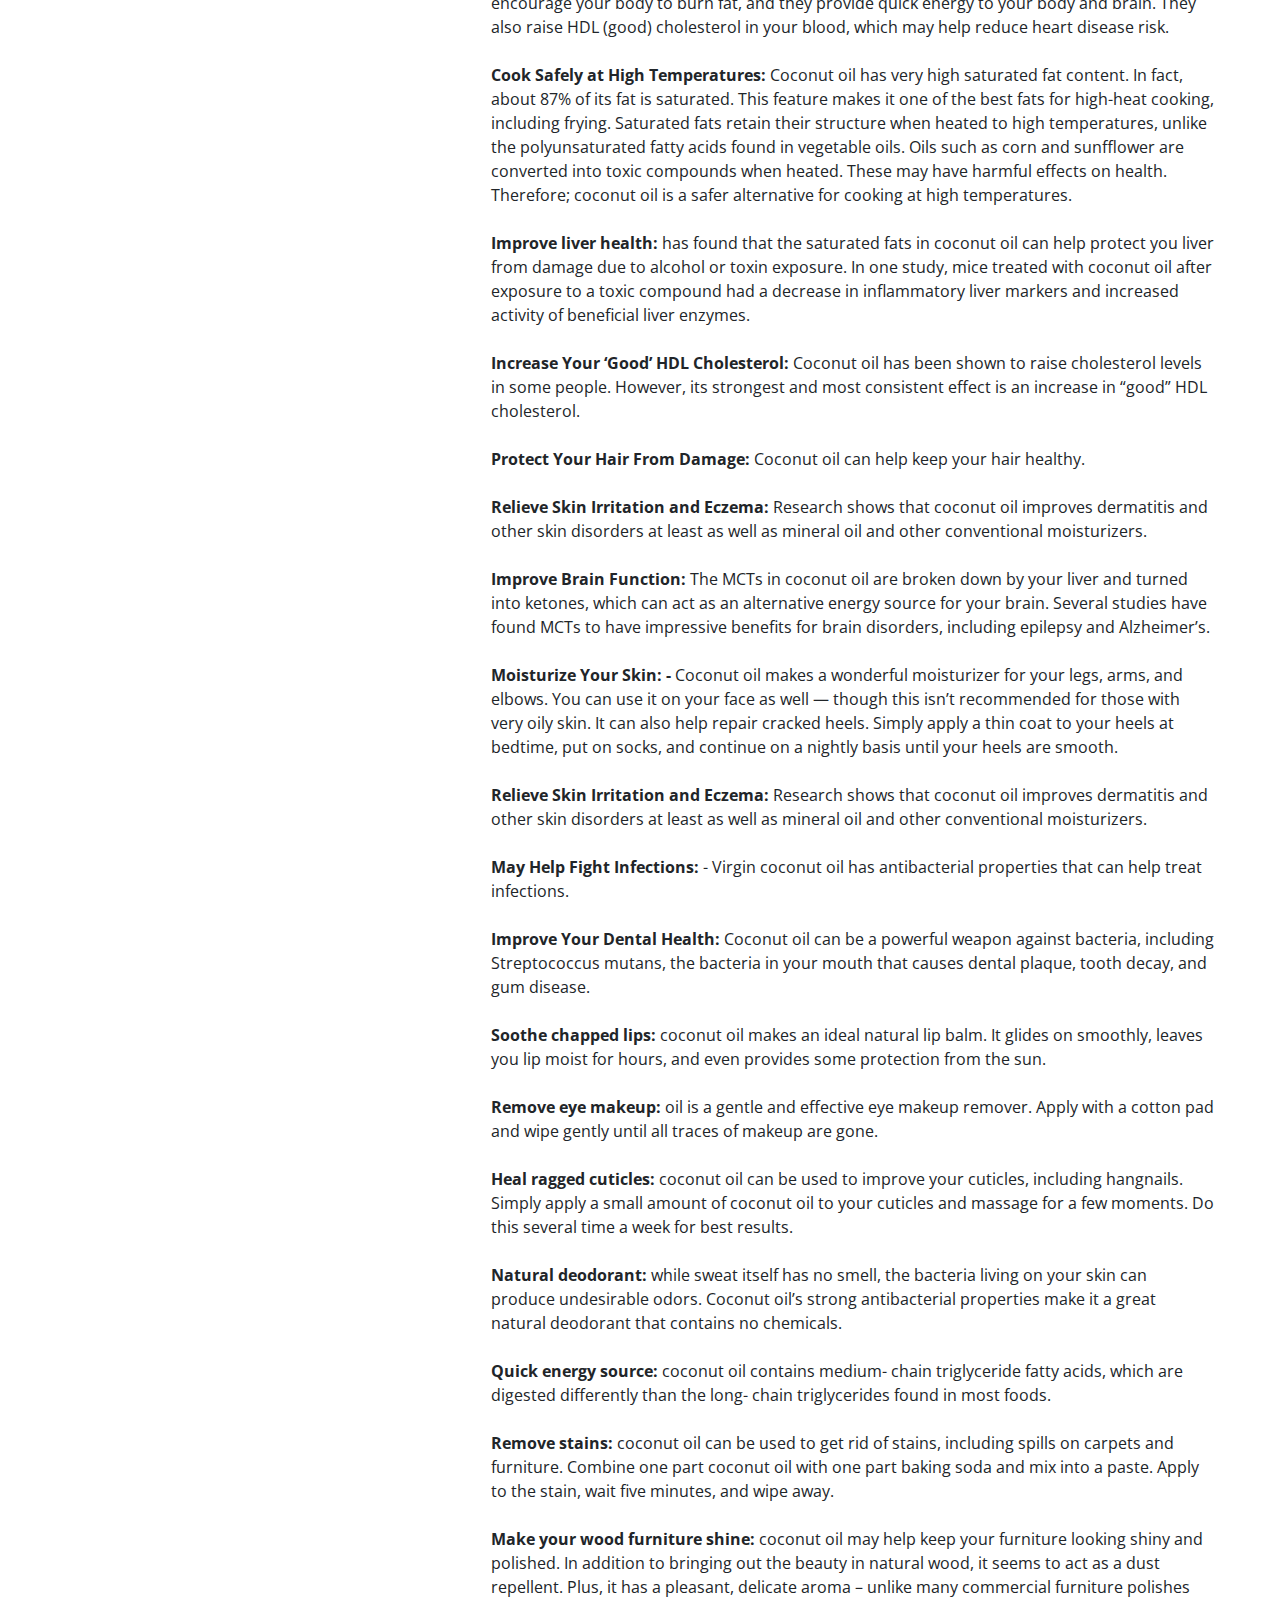
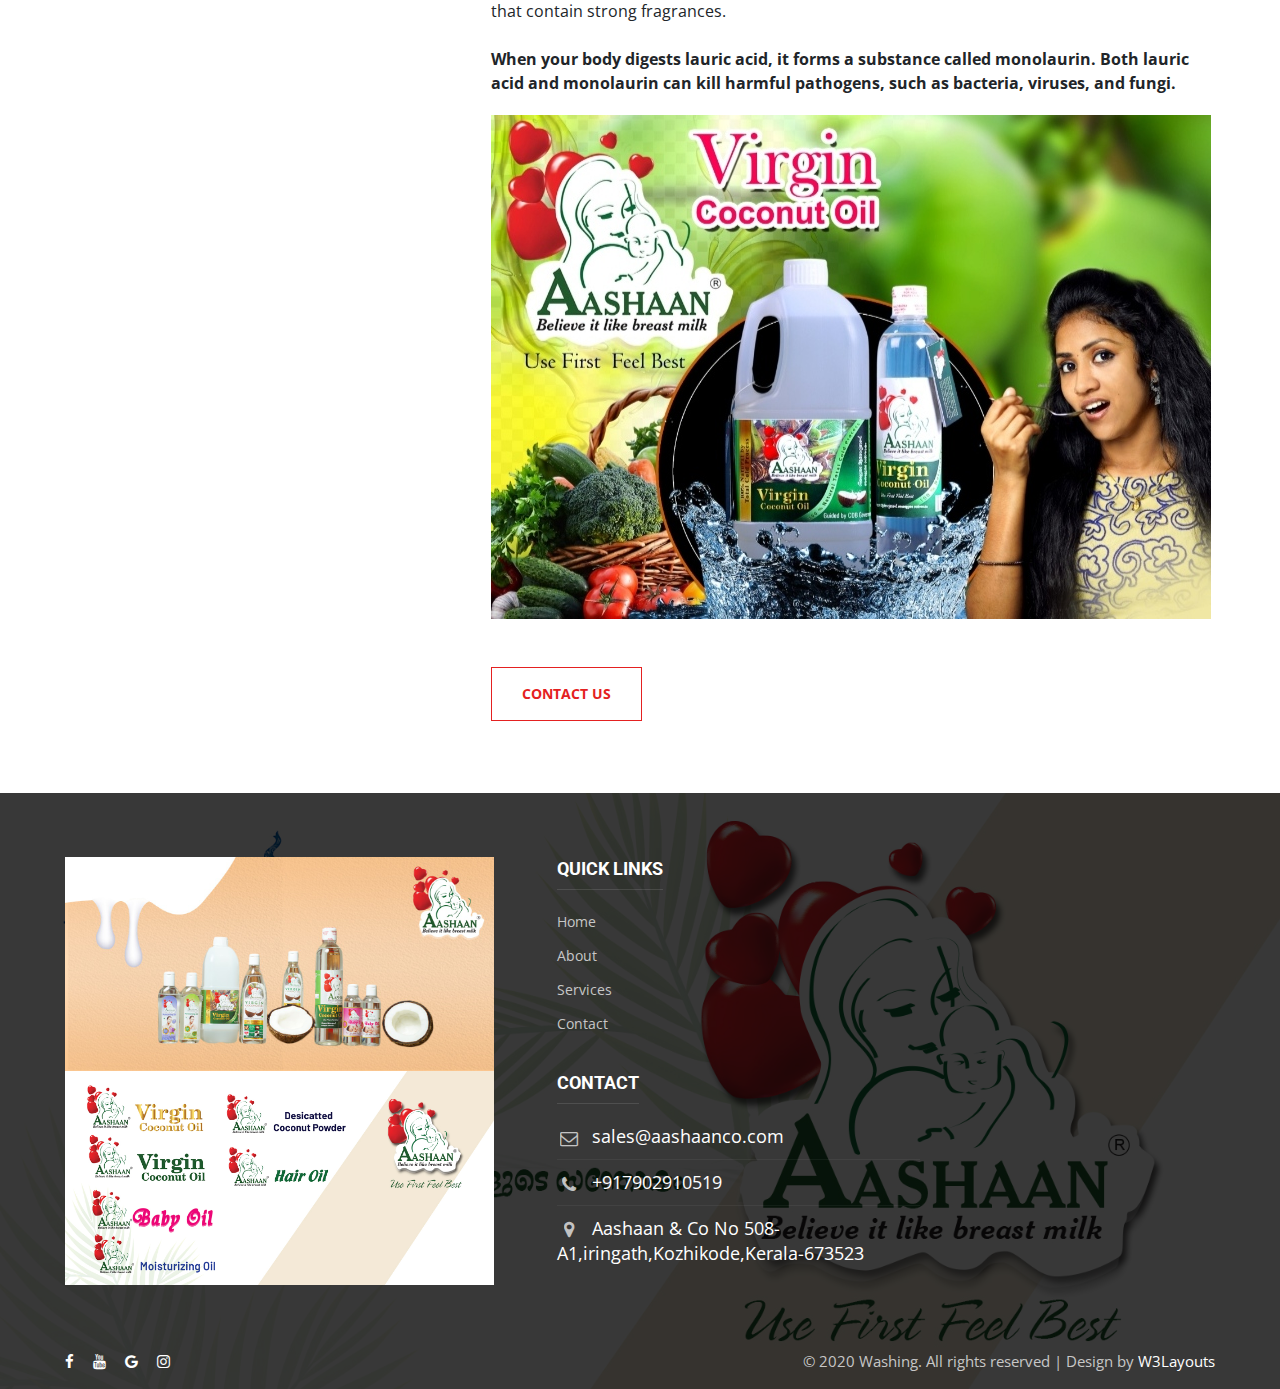
==== commit 8fb67647: "done" ====
--- a/index.html
+++ b/index.html
@@ -180,11 +180,12 @@
     <div class="content-main pt-lg-5 pt-md-3 pb-0">
       <div class="container">
         <div class="row">
+          
           <div class="col-lg-4 content-photo">
             <a href="#"><img src="assets/images/image/IMG-20210417-WA0153.jpg" class="img-fluid" alt="content-photo"></a>
           </div>
           <div class="col-lg-8 content-left mt-lg-0 mt-5 pl-lg-5">
-            <h3>Home</h3>
+            <h3 style="colo">Home</h3>
             <hr>
             <p class="mb-0"> 
               Retains the Natural antioxidants; Since there’s no temperature used in the process, the Cold Processed
@@ -786,8 +787,8 @@
                 <p>Aashaan & co is the front runner in the virgin coconut oil industry. We all love coconut oil but are
                   we getting that in the purest form? We have all heard that even petroleum products are mixed with
                   coconut oil.</p>-->
-                   <img src="assets/images/image/6.jpg" alt="" style="width: 100%;">
-
+           
+                   <img src="assets/images/image/group_org.jpg" alt="" style="width: 100%;">
               </div><br>
                
                
@@ -807,7 +808,7 @@
                  <p>Aashaan & co is the front runner in the virgin coconut oil industry. We all love coconut oil but are
                    we getting that in the purest form? We have all heard that even petroleum products are mixed with
                    coconut oil.</p>-->
-                    <img src="assets/images/image/group_org.jpg" alt="" style="width: 100%;">
+                   <img src="assets/images/image/6.jpg" alt="" style="width: 100%;">
  
                </div><br>
 
